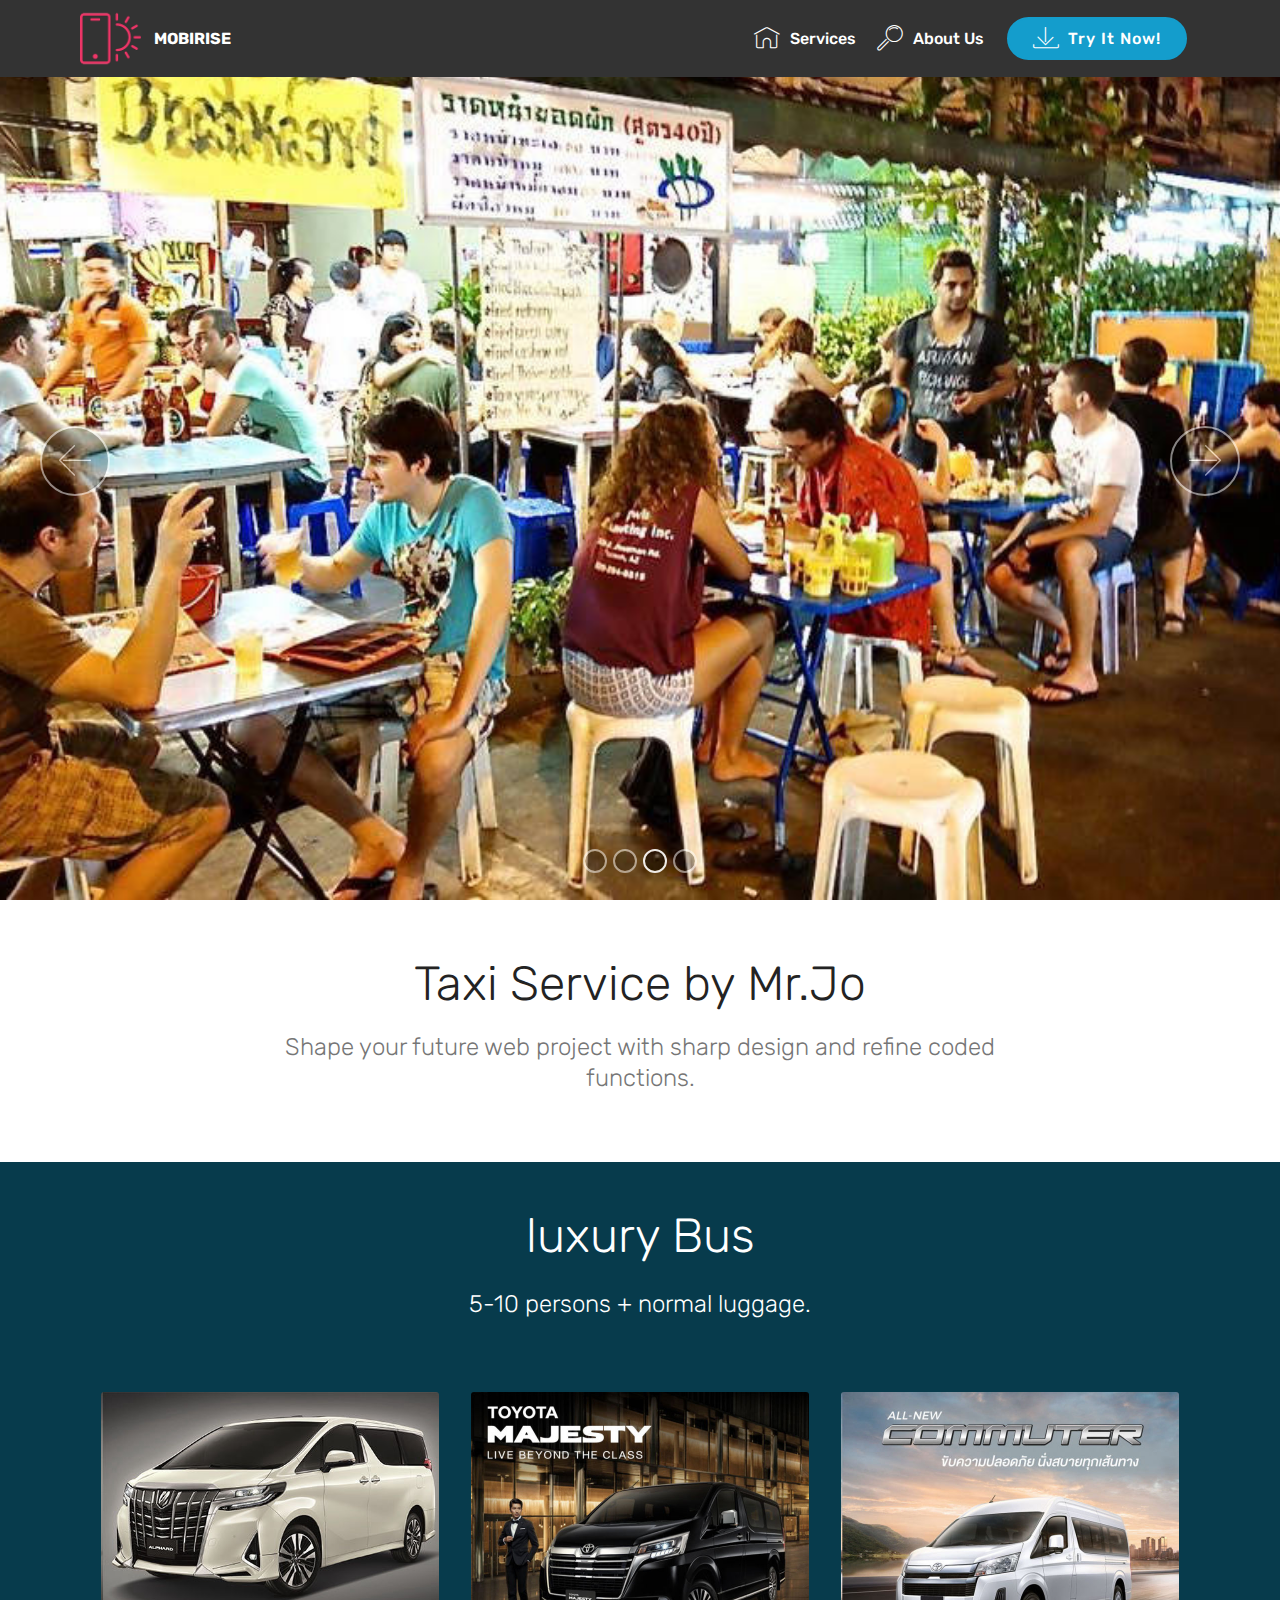
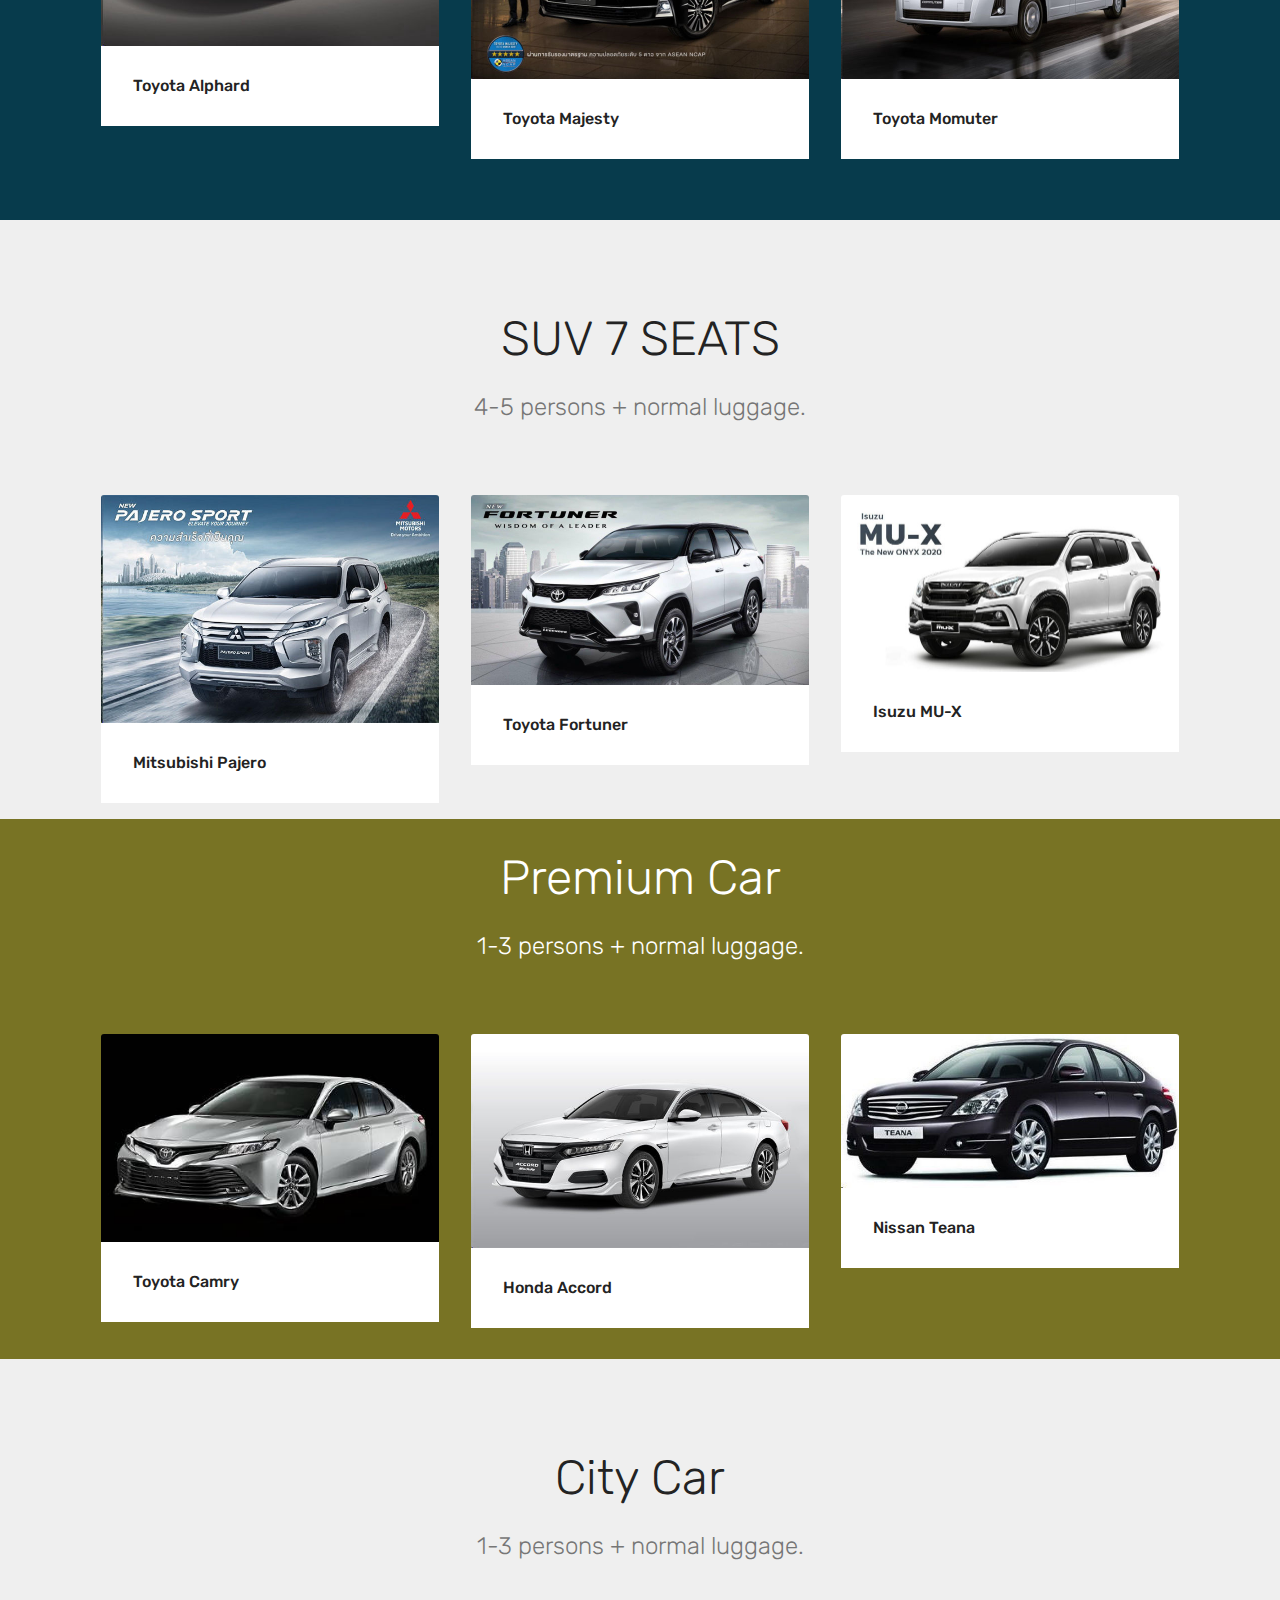
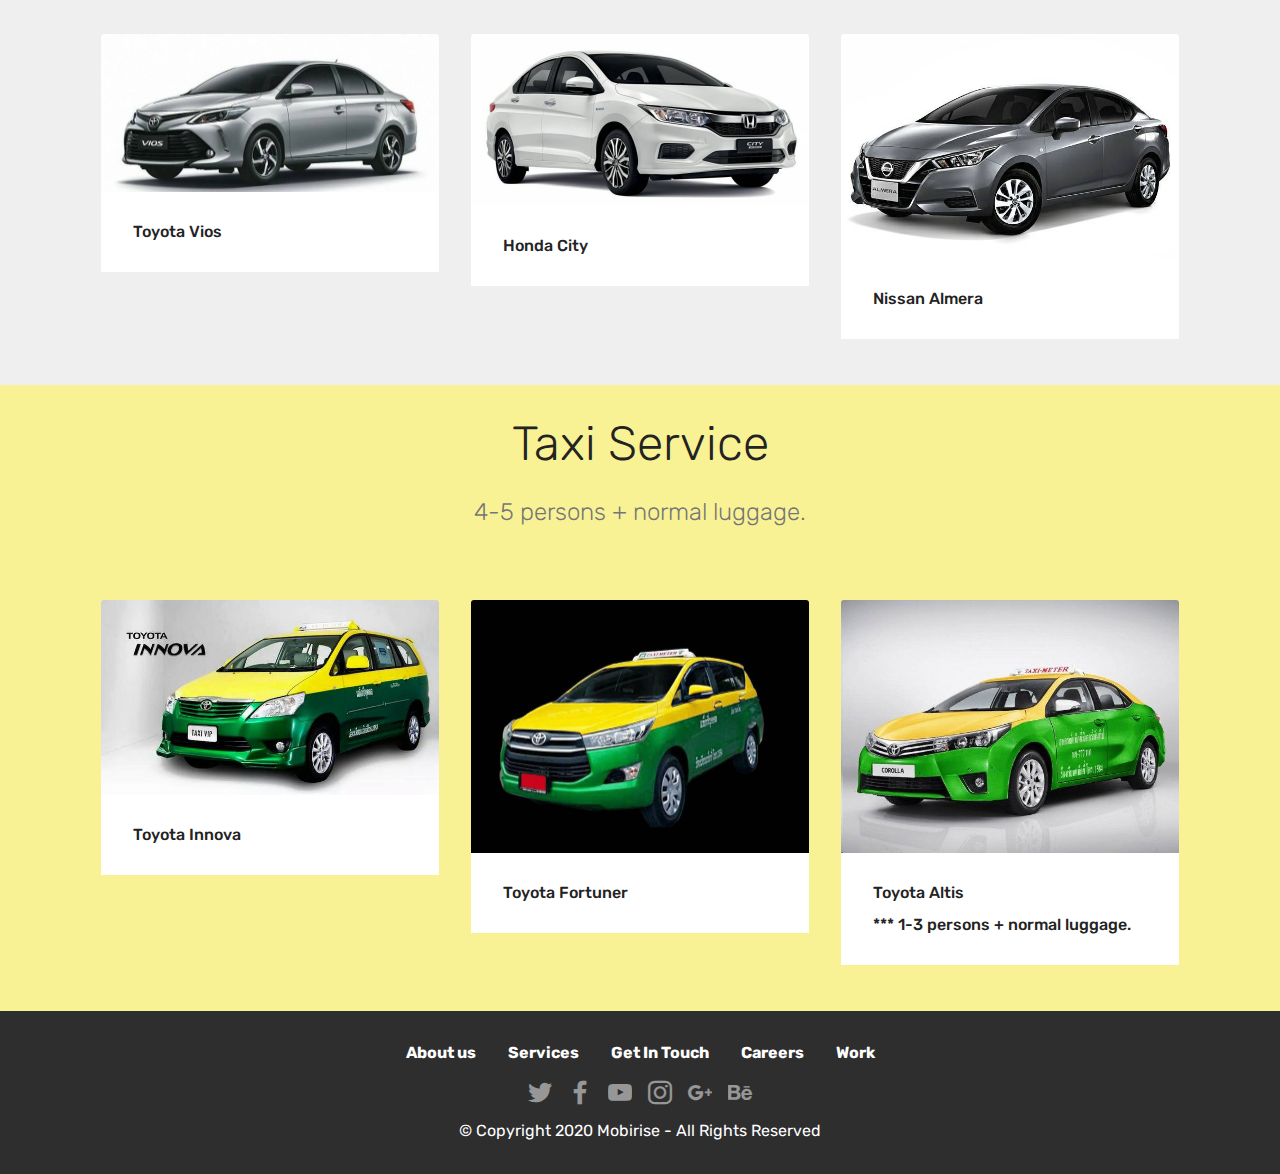
==== index.html @ 397ba882 "create github pages" ====
<!DOCTYPE html>
<html  >
<head>
  <!-- Site made with Mobirise Website Builder v4.12.4, https://mobirise.com -->
  <meta charset="UTF-8">
  <meta http-equiv="X-UA-Compatible" content="IE=edge">
  <meta name="generator" content="Mobirise v4.12.4, mobirise.com">
  <meta name="viewport" content="width=device-width, initial-scale=1, minimum-scale=1">
  <link rel="shortcut icon" href="assets/images/logo2.png" type="image/x-icon">
  <meta name="description" content="">
  
  
  <title>Home</title>
  <link rel="stylesheet" href="assets/web/assets/mobirise-icons/mobirise-icons.css">
  <link rel="stylesheet" href="assets/bootstrap/css/bootstrap.min.css">
  <link rel="stylesheet" href="assets/bootstrap/css/bootstrap-grid.min.css">
  <link rel="stylesheet" href="assets/bootstrap/css/bootstrap-reboot.min.css">
  <link rel="stylesheet" href="assets/socicon/css/styles.css">
  <link rel="stylesheet" href="assets/tether/tether.min.css">
  <link rel="stylesheet" href="assets/dropdown/css/style.css">
  <link rel="stylesheet" href="assets/theme/css/style.css">
  <link rel="preload" as="style" href="assets/mobirise/css/mbr-additional.css"><link rel="stylesheet" href="assets/mobirise/css/mbr-additional.css" type="text/css">
  
  
  
</head>
<body>
  <section class="menu cid-qTkzRZLJNu" once="menu" id="menu1-0">

    

    <nav class="navbar navbar-expand beta-menu navbar-dropdown align-items-center navbar-fixed-top navbar-toggleable-sm">
        <button class="navbar-toggler navbar-toggler-right" type="button" data-toggle="collapse" data-target="#navbarSupportedContent" aria-controls="navbarSupportedContent" aria-expanded="false" aria-label="Toggle navigation">
            <div class="hamburger">
                <span></span>
                <span></span>
                <span></span>
                <span></span>
            </div>
        </button>
        <div class="menu-logo">
            <div class="navbar-brand">
                <span class="navbar-logo">
                    <a href="https://mobirise.com">
                         <img src="assets/images/logo2.png" alt="Mobirise" style="height: 3.8rem;">
                    </a>
                </span>
                <span class="navbar-caption-wrap">
                    <a class="navbar-caption text-white display-4" href="https://mobirise.com">
                        MOBIRISE
                    </a>
                </span>
            </div>
        </div>
        <div class="collapse navbar-collapse" id="navbarSupportedContent">
            <ul class="navbar-nav nav-dropdown" data-app-modern-menu="true"><li class="nav-item">
                    <a class="nav-link link text-white display-4" href="https://mobirise.com">
                        <span class="mbri-home mbr-iconfont mbr-iconfont-btn"></span>
                        Services
                    </a>
                </li>
                <li class="nav-item">
                    <a class="nav-link link text-white display-4" href="https://mobirise.com">
                        <span class="mbri-search mbr-iconfont mbr-iconfont-btn"></span>
                        About Us
                    </a>
                </li></ul>
            <div class="navbar-buttons mbr-section-btn">
                <a class="btn btn-sm btn-primary display-4" href="https://mobirise.com">
                    <span class="mbri-save mbr-iconfont mbr-iconfont-btn "></span>
                    Try It Now!
                </a>
            </div>
        </div>
    </nav>
</section>

<section class="engine"><a href="https://mobirise.info/q">responsive site templates</a></section><section class="carousel slide cid-saDhaAOQpx" data-interval="false" id="slider1-m">

    

    <div class="full-screen"><div class="mbr-slider slide carousel" data-keyboard="false" data-ride="false" data-interval="false" data-pause="false"><ol class="carousel-indicators"><li data-app-prevent-settings="" data-target="#slider1-m" data-slide-to="0"></li><li data-app-prevent-settings="" data-target="#slider1-m" data-slide-to="1"></li><li data-app-prevent-settings="" data-target="#slider1-m" class=" active" data-slide-to="2"></li><li data-app-prevent-settings="" data-target="#slider1-m" data-slide-to="3"></li></ol><div class="carousel-inner" role="listbox"><div class="carousel-item slider-fullscreen-image" data-bg-video-slide="false" style="background-image: url(assets/images/clip-2-1600x1066.jpg);"><div class="container container-slide"><div class="image_wrapper"><img src="assets/images/clip-2-1600x1066.jpg" alt="" title=""><div class="carousel-caption justify-content-center"><div class="col-10 align-center"></div></div></div></div></div><div class="carousel-item slider-fullscreen-image" data-bg-video-slide="false" style="background-image: url(assets/images/clip-3-1000x625.jpg);"><div class="container container-slide"><div class="image_wrapper"><img src="assets/images/clip-3-1000x625.jpg" alt="" title=""><div class="carousel-caption justify-content-center"><div class="col-10 align-left"></div></div></div></div></div><div class="carousel-item slider-fullscreen-image active" data-bg-video-slide="false" style="background-image: url(assets/images/clip-4-800x534.jpg);"><div class="container container-slide"><div class="image_wrapper"><img src="assets/images/clip-4-800x534.jpg" alt="" title=""><div class="carousel-caption justify-content-center"><div class="col-10 align-right"></div></div></div></div></div><div class="carousel-item slider-fullscreen-image" data-bg-video-slide="false" style="background-image: url(assets/images/clip-5-1300x956.jpg);"><div class="container container-slide"><div class="image_wrapper"><img src="assets/images/clip-5-1300x956.jpg" alt="" title=""><div class="carousel-caption justify-content-center"><div class="col-10 align-right"></div></div></div></div></div></div><a data-app-prevent-settings="" class="carousel-control carousel-control-prev" role="button" data-slide="prev" href="#slider1-m"><span aria-hidden="true" class="mbri-left mbr-iconfont"></span><span class="sr-only">Previous</span></a><a data-app-prevent-settings="" class="carousel-control carousel-control-next" role="button" data-slide="next" href="#slider1-m"><span aria-hidden="true" class="mbri-right mbr-iconfont"></span><span class="sr-only">Next</span></a></div></div>

</section>

<section class="mbr-section content4 cid-saDhldftaR" id="content4-n">

    

    <div class="container">
        <div class="media-container-row">
            <div class="title col-12 col-md-8">
                <h2 class="align-center pb-3 mbr-fonts-style display-2">
                    Taxi Service by Mr.Jo</h2>
                <h3 class="mbr-section-subtitle align-center mbr-light mbr-fonts-style display-5">
                    Shape your future web project with sharp design and refine coded functions.
                </h3>
                
            </div>
        </div>
    </div>
</section>

<section class="features18 popup-btn-cards cid-saDazXb1lu" id="features18-g">

    

    
    <div class="container">
        <h2 class="mbr-section-title pb-3 align-center mbr-fonts-style display-2">
            luxury Bus</h2>
        <h3 class="mbr-section-subtitle display-5 align-center mbr-fonts-style mbr-light">5-10 persons + normal luggage.</h3>
        <div class="media-container-row pt-5 ">
            <div class="card p-3 col-12 col-md-6 col-lg-4">
                <div class="card-wrapper ">
                    <div class="card-img">
                        <div class="mbr-overlay"></div>
                        
                        <img src="assets/images/clip-4-500x375.jpg" alt="Mobirise" title="">
                    </div>
                    <div class="card-box">
                        <h4 class="card-title mbr-fonts-style display-7">
                            Toyota Alphard</h4>
                        
                    </div>
                </div>
            </div>
            <div class="card p-3 col-12 col-md-6 col-lg-4">
                <div class="card-wrapper">
                    <div class="card-img">
                        <div class="mbr-overlay"></div>
                        
                        <img src="assets/images/clip-5-676x574.jpg" alt="Mobirise" title="">
                    </div>
                    <div class="card-box">
                        <h4 class="card-title mbr-fonts-style display-7">
                            Toyota Majesty<br></h4>
                        
                    </div>
                </div>
            </div>

            <div class="card p-3 col-12 col-md-6 col-lg-4">
                <div class="card-wrapper">
                    <div class="card-img">
                        <div class="mbr-overlay"></div>
                        
                        <img src="assets/images/clip-2-676x574.jpg" alt="Mobirise" title="">
                    </div>
                    <div class="card-box">
                        <h4 class="card-title mbr-fonts-style display-7">
                            Toyota Momuter</h4>
                        
                    </div>
                </div>
            </div>

            
        </div>
    </div>
</section>

<section class="features18 popup-btn-cards cid-saD44urnvL" id="features18-d">

    

    
    <div class="container">
        <h2 class="mbr-section-title pb-3 align-center mbr-fonts-style display-2">
            SUV 7 SEATS</h2>
        <h3 class="mbr-section-subtitle display-5 align-center mbr-fonts-style mbr-light">4-5 persons + normal luggage.</h3>
        <div class="media-container-row pt-5 ">
            <div class="card p-3 col-12 col-md-6 col-lg-4">
                <div class="card-wrapper ">
                    <div class="card-img">
                        <div class="mbr-overlay"></div>
                        
                        <img src="assets/images/clip-5-600x405.jpg" alt="Mobirise" title="">
                    </div>
                    <div class="card-box">
                        <h4 class="card-title mbr-fonts-style display-7">Mitsubishi Pajero</h4>
                        
                    </div>
                </div>
            </div>
            <div class="card p-3 col-12 col-md-6 col-lg-4">
                <div class="card-wrapper">
                    <div class="card-img">
                        <div class="mbr-overlay"></div>
                        
                        <img src="assets/images/504280-676x380.jpg" alt="Mobirise" title="">
                    </div>
                    <div class="card-box">
                        <h4 class="card-title mbr-fonts-style display-7">Toyota Fortuner</h4>
                        
                    </div>
                </div>
            </div>

            <div class="card p-3 col-12 col-md-6 col-lg-4">
                <div class="card-wrapper">
                    <div class="card-img">
                        <div class="mbr-overlay"></div>
                        
                        <img src="assets/images/504276-676x355.jpg" alt="Mobirise" title="">
                    </div>
                    <div class="card-box">
                        <h4 class="card-title mbr-fonts-style display-7">
                            Isuzu MU-X</h4>
                        
                    </div>
                </div>
            </div>

            
        </div>
    </div>
</section>

<section class="features18 popup-btn-cards cid-saD5LAM6JQ" id="features18-e">

    

    
    <div class="container">
        <h2 class="mbr-section-title pb-3 align-center mbr-fonts-style display-2">
            Premium Car</h2>
        <h3 class="mbr-section-subtitle display-5 align-center mbr-fonts-style mbr-light">1-3 persons + normal luggage.</h3>
        <div class="media-container-row pt-5 ">
            <div class="card p-3 col-12 col-md-6 col-lg-4">
                <div class="card-wrapper ">
                    <div class="card-img">
                        <div class="mbr-overlay"></div>
                        
                        <img src="assets/images/504273-400x246.jpg" alt="Mobirise" title="">
                    </div>
                    <div class="card-box">
                        <h4 class="card-title mbr-fonts-style display-7">
                            Toyota Camry</h4>
                        
                    </div>
                </div>
            </div>
            <div class="card p-3 col-12 col-md-6 col-lg-4">
                <div class="card-wrapper">
                    <div class="card-img">
                        <div class="mbr-overlay"></div>
                        
                        <img src="assets/images/clip-600x380.jpg" alt="Mobirise" title="">
                    </div>
                    <div class="card-box">
                        <h4 class="card-title mbr-fonts-style display-7">
                            Honda Accord<br></h4>
                        
                    </div>
                </div>
            </div>

            <div class="card p-3 col-12 col-md-6 col-lg-4">
                <div class="card-wrapper">
                    <div class="card-img">
                        <div class="mbr-overlay"></div>
                        
                        <img src="assets/images/clip-2-492x224.jpg" alt="Mobirise" title="">
                    </div>
                    <div class="card-box">
                        <h4 class="card-title mbr-fonts-style display-7">Nissan Teana</h4>
                        
                    </div>
                </div>
            </div>

            
        </div>
    </div>
</section>

<section class="features18 popup-btn-cards cid-saDd4tNJdO" id="features18-h">

    

    
    <div class="container">
        <h2 class="mbr-section-title pb-3 align-center mbr-fonts-style display-2">City Car</h2>
        <h3 class="mbr-section-subtitle display-5 align-center mbr-fonts-style mbr-light">1-3 persons + normal luggage.</h3>
        <div class="media-container-row pt-5 ">
            <div class="card p-3 col-12 col-md-6 col-lg-4">
                <div class="card-wrapper ">
                    <div class="card-img">
                        <div class="mbr-overlay"></div>
                        
                        <img src="assets/images/504258-676x317.jpg" alt="Mobirise" title="">
                    </div>
                    <div class="card-box">
                        <h4 class="card-title mbr-fonts-style display-7">
                            Toyota Vios</h4>
                        
                    </div>
                </div>
            </div>
            <div class="card p-3 col-12 col-md-6 col-lg-4">
                <div class="card-wrapper">
                    <div class="card-img">
                        <div class="mbr-overlay"></div>
                        
                        <img src="assets/images/504263-676x344.jpg" alt="Mobirise" title="">
                    </div>
                    <div class="card-box">
                        <h4 class="card-title mbr-fonts-style display-7">
                            Honda City</h4>
                        
                    </div>
                </div>
            </div>

            <div class="card p-3 col-12 col-md-6 col-lg-4">
                <div class="card-wrapper">
                    <div class="card-img">
                        <div class="mbr-overlay"></div>
                        
                        <img src="assets/images/504262-640x427.jpg" alt="Mobirise" title="">
                    </div>
                    <div class="card-box">
                        <h4 class="card-title mbr-fonts-style display-7">
                            Nissan Almera</h4>
                        
                    </div>
                </div>
            </div>

            
        </div>
    </div>
</section>

<section class="features18 popup-btn-cards cid-saD90m1zbj" id="features18-f">

    

    
    <div class="container">
        <h2 class="mbr-section-title pb-3 align-center mbr-fonts-style display-2">
            Taxi Service</h2>
        <h3 class="mbr-section-subtitle display-5 align-center mbr-fonts-style mbr-light">4-5 persons + normal luggage.</h3>
        <div class="media-container-row pt-5 ">
            <div class="card p-3 col-12 col-md-6 col-lg-4">
                <div class="card-wrapper ">
                    <div class="card-img">
                        <div class="mbr-overlay"></div>
                        
                        <img src="assets/images/504267-640x369.jpg" alt="Mobirise" title="">
                    </div>
                    <div class="card-box">
                        <h4 class="card-title mbr-fonts-style display-7">
                            Toyota Innova</h4>
                        
                    </div>
                </div>
            </div>
            <div class="card p-3 col-12 col-md-6 col-lg-4">
                <div class="card-wrapper">
                    <div class="card-img">
                        <div class="mbr-overlay"></div>
                        
                        <img src="assets/images/504268-676x507.jpg" alt="Mobirise" title="">
                    </div>
                    <div class="card-box">
                        <h4 class="card-title mbr-fonts-style display-7">
                            Toyota Fortuner</h4>
                        
                    </div>
                </div>
            </div>

            <div class="card p-3 col-12 col-md-6 col-lg-4">
                <div class="card-wrapper">
                    <div class="card-img">
                        <div class="mbr-overlay"></div>
                        
                        <img src="assets/images/clip-600x450.jpg" alt="Mobirise" title="">
                    </div>
                    <div class="card-box">
                        <h4 class="card-title mbr-fonts-style display-7">
                            Toyota Altis <br><br>*** 1-3 persons + normal luggage.</h4>
                        
                    </div>
                </div>
            </div>

            
        </div>
    </div>
</section>

<section once="footers" class="cid-saDfvGKWAn" id="footer7-i">

    

    

    <div class="container">
        <div class="media-container-row align-center mbr-white">
            <div class="row row-links">
                <ul class="foot-menu">
                    
                    
                    
                    
                    
                <li class="foot-menu-item mbr-fonts-style display-7">
                        <a class="text-white mbr-bold" href="#" target="_blank">About us</a>
                    </li><li class="foot-menu-item mbr-fonts-style display-7">
                        <a class="text-white mbr-bold" href="#" target="_blank">Services</a>
                    </li><li class="foot-menu-item mbr-fonts-style display-7">
                        <a class="text-white mbr-bold" href="#" target="_blank">Get In Touch</a>
                    </li><li class="foot-menu-item mbr-fonts-style display-7">
                        <a class="text-white mbr-bold" href="#" target="_blank">Careers</a>
                    </li><li class="foot-menu-item mbr-fonts-style display-7">
                        <a class="text-white mbr-bold" href="#" target="_blank">Work</a>
                    </li></ul>
            </div>
            <div class="row social-row">
                <div class="social-list align-right pb-2">
                    
                    
                    
                    
                    
                    
                <div class="soc-item">
                        <a href="https://twitter.com/mobirise" target="_blank">
                            <span class="socicon-twitter socicon mbr-iconfont mbr-iconfont-social"></span>
                        </a>
                    </div><div class="soc-item">
                        <a href="https://www.facebook.com/pages/Mobirise/1616226671953247" target="_blank">
                            <span class="socicon-facebook socicon mbr-iconfont mbr-iconfont-social"></span>
                        </a>
                    </div><div class="soc-item">
                        <a href="https://www.youtube.com/c/mobirise" target="_blank">
                            <span class="socicon-youtube socicon mbr-iconfont mbr-iconfont-social"></span>
                        </a>
                    </div><div class="soc-item">
                        <a href="https://instagram.com/mobirise" target="_blank">
                            <span class="socicon-instagram socicon mbr-iconfont mbr-iconfont-social"></span>
                        </a>
                    </div><div class="soc-item">
                        <a href="https://plus.google.com/u/0/+Mobirise" target="_blank">
                            <span class="socicon-googleplus socicon mbr-iconfont mbr-iconfont-social"></span>
                        </a>
                    </div><div class="soc-item">
                        <a href="https://www.behance.net/Mobirise" target="_blank">
                            <span class="socicon-behance socicon mbr-iconfont mbr-iconfont-social"></span>
                        </a>
                    </div></div>
            </div>
            <div class="row row-copirayt">
                <p class="mbr-text mb-0 mbr-fonts-style mbr-white align-center display-7">
                    © Copyright 2020 Mobirise - All Rights Reserved
                </p>
            </div>
        </div>
    </div>
</section>


  <script src="assets/web/assets/jquery/jquery.min.js"></script>
  <script src="assets/popper/popper.min.js"></script>
  <script src="assets/bootstrap/js/bootstrap.min.js"></script>
  <script src="assets/smoothscroll/smooth-scroll.js"></script>
  <script src="assets/ytplayer/jquery.mb.ytplayer.min.js"></script>
  <script src="assets/tether/tether.min.js"></script>
  <script src="assets/touchswipe/jquery.touch-swipe.min.js"></script>
  <script src="assets/bootstrapcarouselswipe/bootstrap-carousel-swipe.js"></script>
  <script src="assets/mbr-popup-btns/mbr-popup-btns.js"></script>
  <script src="assets/dropdown/js/nav-dropdown.js"></script>
  <script src="assets/dropdown/js/navbar-dropdown.js"></script>
  <script src="assets/vimeoplayer/jquery.mb.vimeo_player.js"></script>
  <script src="assets/theme/js/script.js"></script>
  <script src="assets/slidervideo/script.js"></script>
  
  
</body>
</html>
---- assets/web/assets/mobirise-icons/mobirise-icons.css ----
@font-face {
  font-family: 'MobiriseIcons';
  src:  url('mobirise-icons.eot?spat4u');
  src:  url('mobirise-icons.eot?spat4u#iefix') format('embedded-opentype'),
    url('mobirise-icons.ttf?spat4u') format('truetype'),
    url('mobirise-icons.woff?spat4u') format('woff'),
    url('mobirise-icons.svg?spat4u#MobiriseIcons') format('svg');
  font-weight: normal;
  font-style: normal;
  font-display: swap;
}

[class^="mbri-"], [class*=" mbri-"] {
  /* use !important to prevent issues with browser extensions that change fonts */
  font-family: MobiriseIcons !important;
  speak: none;
  font-style: normal;
  font-weight: normal;
  font-variant: normal;
  text-transform: none;
  line-height: 1;

  /* Better Font Rendering =========== */
  -webkit-font-smoothing: antialiased;
  -moz-osx-font-smoothing: grayscale;
}

.mbri-add-submenu:before {
  content: "\e900";
}
.mbri-alert:before {
  content: "\e901";
}
.mbri-align-center:before {
  content: "\e902";
}
.mbri-align-justify:before {
  content: "\e903";
}
.mbri-align-left:before {
  content: "\e904";
}
.mbri-align-right:before {
  content: "\e905";
}
.mbri-android:before {
  content: "\e906";
}
.mbri-apple:before {
  content: "\e907";
}
.mbri-arrow-down:before {
  content: "\e908";
}
.mbri-arrow-next:before {
  content: "\e909";
}
.mbri-arrow-prev:before {
  content: "\e90a";
}
.mbri-arrow-up:before {
  content: "\e90b";
}
.mbri-bold:before {
  content: "\e90c";
}
.mbri-bookmark:before {
  content: "\e90d";
}
.mbri-bootstrap:before {
  content: "\e90e";
}
.mbri-briefcase:before {
  content: "\e90f";
}
.mbri-browse:before {
  content: "\e910";
}
.mbri-bulleted-list:before {
  content: "\e911";
}
.mbri-calendar:before {
  content: "\e912";
}
.mbri-camera:before {
  content: "\e913";
}
.mbri-cart-add:before {
  content: "\e914";
}
.mbri-cart-full:before {
  content: "\e915";
}
.mbri-cash:before {
  content: "\e916";
}
.mbri-change-style:before {
  content: "\e917";
}
.mbri-chat:before {
  content: "\e918";
}
.mbri-clock:before {
  content: "\e919";
}
.mbri-close:before {
  content: "\e91a";
}
.mbri-cloud:before {
  content: "\e91b";
}
.mbri-code:before {
  content: "\e91c";
}
.mbri-contact-form:before {
  content: "\e91d";
}
.mbri-credit-card:before {
  content: "\e91e";
}
.mbri-cursor-click:before {
  content: "\e91f";
}
.mbri-cust-feedback:before {
  content: "\e920";
}
.mbri-database:before {
  content: "\e921";
}
.mbri-delivery:before {
  content: "\e922";
}
.mbri-desktop:before {
  content: "\e923";
}
.mbri-devices:before {
  content: "\e924";
}
.mbri-down:before {
  content: "\e925";
}
.mbri-download:before {
  content: "\e989";
}
.mbri-drag-n-drop:before {
  content: "\e927";
}
.mbri-drag-n-drop2:before {
  content: "\e928";
}
.mbri-edit:before {
  content: "\e929";
}
.mbri-edit2:before {
  content: "\e92a";
}
.mbri-error:before {
  content: "\e92b";
}
.mbri-extension:before {
  content: "\e92c";
}
.mbri-features:before {
  content: "\e92d";
}
.mbri-file:before {
  content: "\e92e";
}
.mbri-flag:before {
  content: "\e92f";
}
.mbri-folder:before {
  content: "\e930";
}
.mbri-gift:before {
  content: "\e931";
}
.mbri-github:before {
  content: "\e932";
}
.mbri-globe:before {
  content: "\e933";
}
.mbri-globe-2:before {
  content: "\e934";
}
.mbri-growing-chart:before {
  content: "\e935";
}
.mbri-hearth:before {
  content: "\e936";
}
.mbri-help:before {
  content: "\e937";
}
.mbri-home:before {
  content: "\e938";
}
.mbri-hot-cup:before {
  content: "\e939";
}
.mbri-idea:before {
  content: "\e93a";
}
.mbri-image-gallery:before {
  content: "\e93b";
}
.mbri-image-slider:before {
  content: "\e93c";
}
.mbri-info:before {
  content: "\e93d";
}
.mbri-italic:before {
  content: "\e93e";
}
.mbri-key:before {
  content: "\e93f";
}
.mbri-laptop:before {
  content: "\e940";
}
.mbri-layers:before {
  content: "\e941";
}
.mbri-left-right:before {
  content: "\e942";
}
.mbri-left:before {
  content: "\e943";
}
.mbri-letter:before {
  content: "\e944";
}
.mbri-like:before {
  content: "\e945";
}
.mbri-link:before {
  content: "\e946";
}
.mbri-lock:before {
  content: "\e947";
}
.mbri-login:before {
  content: "\e948";
}
.mbri-logout:before {
  content: "\e949";
}
.mbri-magic-stick:before {
  content: "\e94a";
}
.mbri-map-pin:before {
  content: "\e94b";
}
.mbri-menu:before {
  content: "\e94c";
}
.mbri-mobile:before {
  content: "\e94d";
}
.mbri-mobile2:before {
  content: "\e94e";
}
.mbri-mobirise:before {
  content: "\e94f";
}
.mbri-more-horizontal:before {
  content: "\e950";
}
.mbri-more-vertical:before {
  content: "\e951";
}
.mbri-music:before {
  content: "\e952";
}
.mbri-new-file:before {
  content: "\e953";
}
.mbri-numbered-list:before {
  content: "\e954";
}
.mbri-opened-folder:before {
  content: "\e955";
}
.mbri-pages:before {
  content: "\e956";
}
.mbri-paper-plane:before {
  content: "\e957";
}
.mbri-paperclip:before {
  content: "\e958";
}
.mbri-photo:before {
  content: "\e959";
}
.mbri-photos:before {
  content: "\e95a";
}
.mbri-pin:before {
  content: "\e95b";
}
.mbri-play:before {
  content: "\e95c";
}
.mbri-plus:before {
  content: "\e95d";
}
.mbri-preview:before {
  content: "\e95e";
}
.mbri-print:before {
  content: "\e95f";
}
.mbri-protect:before {
  content: "\e960";
}
.mbri-question:before {
  content: "\e961";
}
.mbri-quote-left:before {
  content: "\e962";
}
.mbri-quote-right:before {
  content: "\e963";
}
.mbri-refresh:before {
  content: "\e964";
}
.mbri-responsive:before {
  content: "\e965";
}
.mbri-right:before {
  content: "\e966";
}
.mbri-rocket:before {
  content: "\e967";
}
.mbri-sad-face:before {
  content: "\e968";
}
.mbri-sale:before {
  content: "\e969";
}
.mbri-save:before {
  content: "\e96a";
}
.mbri-search:before {
  content: "\e96b";
}
.mbri-setting:before {
  content: "\e96c";
}
.mbri-setting2:before {
  content: "\e96d";
}
.mbri-setting3:before {
  content: "\e96e";
}
.mbri-share:before {
  content: "\e96f";
}
.mbri-shopping-bag:before {
  content: "\e970";
}
.mbri-shopping-basket:before {
  content: "\e971";
}
.mbri-shopping-cart:before {
  content: "\e972";
}
.mbri-sites:before {
  content: "\e973";
}
.mbri-smile-face:before {
  content: "\e974";
}
.mbri-speed:before {
  content: "\e975";
}
.mbri-star:before {
  content: "\e976";
}
.mbri-success:before {
  content: "\e977";
}
.mbri-sun:before {
  content: "\e978";
}
.mbri-sun2:before {
  content: "\e979";
}
.mbri-tablet:before {
  content: "\e97a";
}
.mbri-tablet-vertical:before {
  content: "\e97b";
}
.mbri-target:before {
  content: "\e97c";
}
.mbri-timer:before {
  content: "\e97d";
}
.mbri-to-ftp:before {
  content: "\e97e";
}
.mbri-to-local-drive:before {
  content: "\e97f";
}
.mbri-touch-swipe:before {
  content: "\e980";
}
.mbri-touch:before {
  content: "\e981";
}
.mbri-trash:before {
  content: "\e982";
}
.mbri-underline:before {
  content: "\e983";
}
.mbri-unlink:before {
  content: "\e984";
}
.mbri-unlock:before {
  content: "\e985";
}
.mbri-up-down:before {
  content: "\e986";
}
.mbri-up:before {
  content: "\e987";
}
.mbri-update:before {
  content: "\e988";
}
.mbri-upload:before {
 content: "\e926"; 
}
.mbri-user:before {
  content: "\e98a";
}
.mbri-user2:before {
  content: "\e98b";
}
.mbri-users:before {
  content: "\e98c";
}
.mbri-video:before {
  content: "\e98d";
}
.mbri-video-play:before {
  content: "\e98e";
}
.mbri-watch:before {
  content: "\e98f";
}
.mbri-website-theme:before {
  content: "\e990";
}
.mbri-wifi:before {
  content: "\e991";
}
.mbri-windows:before {
  content: "\e992";
}
.mbri-zoom-out:before {
  content: "\e993";
}
.mbri-redo:before {
  content: "\e994";
}
.mbri-undo:before {
  content: "\e995";
}
---- assets/socicon/css/styles.css ----
@charset "UTF-8";

@font-face {
  font-family: 'Socicon';
  src:  url('../fonts/socicon.eot');
  src:  url('../fonts/socicon.eot?#iefix') format('embedded-opentype'),
    url('../fonts/socicon.woff2') format('woff2'),
    url('../fonts/socicon.ttf') format('truetype'),
    url('../fonts/socicon.woff') format('woff'),
    url('../fonts/socicon.svg#socicon') format('svg');
  font-weight: normal;
  font-style: normal;
}

[data-icon]:before {
  font-family: "socicon" !important;
  content: attr(data-icon);
  font-style: normal !important;
  font-weight: normal !important;
  font-variant: normal !important;
  text-transform: none !important;
  speak: none;
  line-height: 1;
  -webkit-font-smoothing: antialiased;
  -moz-osx-font-smoothing: grayscale;
}

[class^="socicon-"], [class*=" socicon-"] {
  /* use !important to prevent issues with browser extensions that change fonts */
  font-family: 'Socicon' !important;
  speak: none;
  font-style: normal;
  font-weight: normal;
  font-variant: normal;
  text-transform: none;
  line-height: 1;

  /* Better Font Rendering =========== */
  -webkit-font-smoothing: antialiased;
  -moz-osx-font-smoothing: grayscale;
}

.socicon-eitaa:before {
  content: "\e97c";
}
.socicon-soroush:before {
  content: "\e97d";
}
.socicon-bale:before {
  content: "\e97e";
}
.socicon-zazzle:before {
  content: "\e97b";
}
.socicon-society6:before {
  content: "\e97a";
}
.socicon-redbubble:before {
  content: "\e979";
}
.socicon-avvo:before {
  content: "\e978";
}
.socicon-stitcher:before {
  content: "\e977";
}
.socicon-googlehangouts:before {
  content: "\e974";
}
.socicon-dlive:before {
  content: "\e975";
}
.socicon-vsco:before {
  content: "\e976";
}
.socicon-flipboard:before {
  content: "\e973";
}
.socicon-ubuntu:before {
  content: "\e958";
}
.socicon-artstation:before {
  content: "\e959";
}
.socicon-invision:before {
  content: "\e95a";
}
.socicon-torial:before {
  content: "\e95b";
}
.socicon-collectorz:before {
  content: "\e95c";
}
.socicon-seenthis:before {
  content: "\e95d";
}
.socicon-googleplaymusic:before {
  content: "\e95e";
}
.socicon-debian:before {
  content: "\e95f";
}
.socicon-filmfreeway:before {
  content: "\e960";
}
.socicon-gnome:before {
  content: "\e961";
}
.socicon-itchio:before {
  content: "\e962";
}
.socicon-jamendo:before {
  content: "\e963";
}
.socicon-mix:before {
  content: "\e964";
}
.socicon-sharepoint:before {
  content: "\e965";
}
.socicon-tinder:before {
  content: "\e966";
}
.socicon-windguru:before {
  content: "\e967";
}
.socicon-cdbaby:before {
  content: "\e968";
}
.socicon-elementaryos:before {
  content: "\e969";
}
.socicon-stage32:before {
  content: "\e96a";
}
.socicon-tiktok:before {
  content: "\e96b";
}
.socicon-gitter:before {
  content: "\e96c";
}
.socicon-letterboxd:before {
  content: "\e96d";
}
.socicon-threema:before {
  content: "\e96e";
}
.socicon-splice:before {
  content: "\e96f";
}
.socicon-metapop:before {
  content: "\e970";
}
.socicon-naver:before {
  content: "\e971";
}
.socicon-remote:before {
  content: "\e972";
}
.socicon-internet:before {
  content: "\e957";
}
.socicon-moddb:before {
  content: "\e94b";
}
.socicon-indiedb:before {
  content: "\e94c";
}
.socicon-traxsource:before {
  content: "\e94d";
}
.socicon-gamefor:before {
  content: "\e94e";
}
.socicon-pixiv:before {
  content: "\e94f";
}
.socicon-myanimelist:before {
  content: "\e950";
}
.socicon-blackberry:before {
  content: "\e951";
}
.socicon-wickr:before {
  content: "\e952";
}
.socicon-spip:before {
  content: "\e953";
}
.socicon-napster:before {
  content: "\e954";
}
.socicon-beatport:before {
  content: "\e955";
}
.socicon-hackerone:before {
  content: "\e956";
}
.socicon-hackernews:before {
  content: "\e946";
}
.socicon-smashwords:before {
  content: "\e947";
}
.socicon-kobo:before {
  content: "\e948";
}
.socicon-bookbub:before {
  content: "\e949";
}
.socicon-mailru:before {
  content: "\e94a";
}
.socicon-gitlab:before {
  content: "\e945";
}
.socicon-instructables:before {
  content: "\e944";
}
.socicon-portfolio:before {
  content: "\e943";
}
.socicon-codered:before {
  content: "\e940";
}
.socicon-origin:before {
  content: "\e941";
}
.socicon-nextdoor:before {
  content: "\e942";
}
.socicon-udemy:before {
  content: "\e93f";
}
.socicon-livemaster:before {
  content: "\e93e";
}
.socicon-crunchbase:before {
  content: "\e93b";
}
.socicon-homefy:before {
  content: "\e93c";
}
.socicon-calendly:before {
  content: "\e93d";
}
.socicon-realtor:before {
  content: "\e90f";
}
.socicon-tidal:before {
  content: "\e910";
}
.socicon-qobuz:before {
  content: "\e911";
}
.socicon-natgeo:before {
  content: "\e912";
}
.socicon-mastodon:before {
  content: "\e913";
}
.socicon-unsplash:before {
  content: "\e914";
}
.socicon-homeadvisor:before {
  content: "\e915";
}
.socicon-angieslist:before {
  content: "\e916";
}
.socicon-codepen:before {
  content: "\e917";
}
.socicon-slack:before {
  content: "\e918";
}
.socicon-openaigym:before {
  content: "\e919";
}
.socicon-logmein:before {
  content: "\e91a";
}
.socicon-fiverr:before {
  content: "\e91b";
}
.socicon-gotomeeting:before {
  content: "\e91c";
}
.socicon-aliexpress:before {
  content: "\e91d";
}
.socicon-guru:before {
  content: "\e91e";
}
.socicon-appstore:before {
  content: "\e91f";
}
.socicon-homes:before {
  content: "\e920";
}
.socicon-zoom:before {
  content: "\e921";
}
.socicon-alibaba:before {
  content: "\e922";
}
.socicon-craigslist:before {
  content: "\e923";
}
.socicon-wix:before {
  content: "\e924";
}
.socicon-redfin:before {
  content: "\e925";
}
.socicon-googlecalendar:before {
  content: "\e926";
}
.socicon-shopify:before {
  content: "\e927";
}
.socicon-freelancer:before {
  content: "\e928";
}
.socicon-seedrs:before {
  content: "\e929";
}
.socicon-bing:before {
  content: "\e92a";
}
.socicon-doodle:before {
  content: "\e92b";
}
.socicon-bonanza:before {
  content: "\e92c";
}
.socicon-squarespace:before {
  content: "\e92d";
}
.socicon-toptal:before {
  content: "\e92e";
}
.socicon-gust:before {
  content: "\e92f";
}
.socicon-ask:before {
  content: "\e930";
}
.socicon-trulia:before {
  content: "\e931";
}
.socicon-loomly:before {
  content: "\e932";
}
.socicon-ghost:before {
  content: "\e933";
}
.socicon-upwork:before {
  content: "\e934";
}
.socicon-fundable:before {
  content: "\e935";
}
.socicon-booking:before {
  content: "\e936";
}
.socicon-googlemaps:before {
  content: "\e937";
}
.socicon-zillow:before {
  content: "\e938";
}
.socicon-niconico:before {
  content: "\e939";
}
.socicon-toneden:before {
  content: "\e93a";
}
.socicon-augment:before {
  content: "\e908";
}
.socicon-bitbucket:before {
  content: "\e909";
}
.socicon-fyuse:before {
  content: "\e90a";
}
.socicon-yt-gaming:before {
  content: "\e90b";
}
.socicon-sketchfab:before {
  content: "\e90c";
}
.socicon-mobcrush:before {
  content: "\e90d";
}
.socicon-microsoft:before {
  content: "\e90e";
}
.socicon-pandora:before {
  content: "\e907";
}
.socicon-messenger:before {
  content: "\e906";
}
.socicon-gamewisp:before {
  content: "\e905";
}
.socicon-bloglovin:before {
  content: "\e904";
}
.socicon-tunein:before {
  content: "\e903";
}
.socicon-gamejolt:before {
  content: "\e901";
}
.socicon-trello:before {
  content: "\e902";
}
.socicon-spreadshirt:before {
  content: "\e900";
}
.socicon-500px:before {
  content: "\e000";
}
.socicon-8tracks:before {
  content: "\e001";
}
.socicon-airbnb:before {
  content: "\e002";
}
.socicon-alliance:before {
  content: "\e003";
}
.socicon-amazon:before {
  content: "\e004";
}
.socicon-amplement:before {
  content: "\e005";
}
.socicon-android:before {
  content: "\e006";
}
.socicon-angellist:before {
  content: "\e007";
}
.socicon-apple:before {
  content: "\e008";
}
.socicon-appnet:before {
  content: "\e009";
}
.socicon-baidu:before {
  content: "\e00a";
}
.socicon-bandcamp:before {
  content: "\e00b";
}
.socicon-battlenet:before {
  content: "\e00c";
}
.socicon-mixer:before {
  content: "\e00d";
}
.socicon-bebee:before {
  content: "\e00e";
}
.socicon-bebo:before {
  content: "\e00f";
}
.socicon-behance:before {
  content: "\e010";
}
.socicon-blizzard:before {
  content: "\e011";
}
.socicon-blogger:before {
  content: "\e012";
}
.socicon-buffer:before {
  content: "\e013";
}
.socicon-chrome:before {
  content: "\e014";
}
.socicon-coderwall:before {
  content: "\e015";
}
.socicon-curse:before {
  content: "\e016";
}
.socicon-dailymotion:before {
  content: "\e017";
}
.socicon-deezer:before {
  content: "\e018";
}
.socicon-delicious:before {
  content: "\e019";
}
.socicon-deviantart:before {
  content: "\e01a";
}
.socicon-diablo:before {
  content: "\e01b";
}
.socicon-digg:before {
  content: "\e01c";
}
.socicon-discord:before {
  content: "\e01d";
}
.socicon-disqus:before {
  content: "\e01e";
}
.socicon-douban:before {
  content: "\e01f";
}
.socicon-draugiem:before {
  content: "\e020";
}
.socicon-dribbble:before {
  content: "\e021";
}
.socicon-drupal:before {
  content: "\e022";
}
.socicon-ebay:before {
  content: "\e023";
}
.socicon-ello:before {
  content: "\e024";
}
.socicon-endomodo:before {
  content: "\e025";
}
.socicon-envato:before {
  content: "\e026";
}
.socicon-etsy:before {
  content: "\e027";
}
.socicon-facebook:before {
  content: "\e028";
}
.socicon-feedburner:before {
  content: "\e029";
}
.socicon-filmweb:before {
  content: "\e02a";
}
.socicon-firefox:before {
  content: "\e02b";
}
.socicon-flattr:before {
  content: "\e02c";
}
.socicon-flickr:before {
  content: "\e02d";
}
.socicon-formulr:before {
  content: "\e02e";
}
.socicon-forrst:before {
  content: "\e02f";
}
.socicon-foursquare:before {
  content: "\e030";
}
.socicon-friendfeed:before {
  content: "\e031";
}
.socicon-github:before {
  content: "\e032";
}
.socicon-goodreads:before {
  content: "\e033";
}
.socicon-google:before {
  content: "\e034";
}
.socicon-googlescholar:before {
  content: "\e035";
}
.socicon-googlegroups:before {
  content: "\e036";
}
.socicon-googlephotos:before {
  content: "\e037";
}
.socicon-googleplus:before {
  content: "\e038";
}
.socicon-grooveshark:before {
  content: "\e039";
}
.socicon-hackerrank:before {
  content: "\e03a";
}
.socicon-hearthstone:before {
  content: "\e03b";
}
.socicon-hellocoton:before {
  content: "\e03c";
}
.socicon-heroes:before {
  content: "\e03d";
}
.socicon-smashcast:before {
  content: "\e03e";
}
.socicon-horde:before {
  content: "\e03f";
}
.socicon-houzz:before {
  content: "\e040";
}
.socicon-icq:before {
  content: "\e041";
}
.socicon-identica:before {
  content: "\e042";
}
.socicon-imdb:before {
  content: "\e043";
}
.socicon-instagram:before {
  content: "\e044";
}
.socicon-issuu:before {
  content: "\e045";
}
.socicon-istock:before {
  content: "\e046";
}
.socicon-itunes:before {
  content: "\e047";
}
.socicon-keybase:before {
  content: "\e048";
}
.socicon-lanyrd:before {
  content: "\e049";
}
.socicon-lastfm:before {
  content: "\e04a";
}
.socicon-line:before {
  content: "\e04b";
}
.socicon-linkedin:before {
  content: "\e04c";
}
.socicon-livejournal:before {
  content: "\e04d";
}
.socicon-lyft:before {
  content: "\e04e";
}
.socicon-macos:before {
  content: "\e04f";
}
.socicon-mail:before {
  content: "\e050";
}
.socicon-medium:before {
  content: "\e051";
}
.socicon-meetup:before {
  content: "\e052";
}
.socicon-mixcloud:before {
  content: "\e053";
}
.socicon-modelmayhem:before {
  content: "\e054";
}
.socicon-mumble:before {
  content: "\e055";
}
.socicon-myspace:before {
  content: "\e056";
}
.socicon-newsvine:before {
  content: "\e057";
}
.socicon-nintendo:before {
  content: "\e058";
}
.socicon-npm:before {
  content: "\e059";
}
.socicon-odnoklassniki:before {
  content: "\e05a";
}
.socicon-openid:before {
  content: "\e05b";
}
.socicon-opera:before {
  content: "\e05c";
}
.socicon-outlook:before {
  content: "\e05d";
}
.socicon-overwatch:before {
  content: "\e05e";
}
.socicon-patreon:before {
  content: "\e05f";
}
.socicon-paypal:before {
  content: "\e060";
}
.socicon-periscope:before {
  content: "\e061";
}
.socicon-persona:before {
  content: "\e062";
}
.socicon-pinterest:before {
  content: "\e063";
}
.socicon-play:before {
  content: "\e064";
}
.socicon-player:before {
  content: "\e065";
}
.socicon-playstation:before {
  content: "\e066";
}
.socicon-pocket:before {
  content: "\e067";
}
.socicon-qq:before {
  content: "\e068";
}
.socicon-quora:before {
  content: "\e069";
}
.socicon-raidcall:before {
  content: "\e06a";
}
.socicon-ravelry:before {
  content: "\e06b";
}
.socicon-reddit:before {
  content: "\e06c";
}
.socicon-renren:before {
  content: "\e06d";
}
.socicon-researchgate:before {
  content: "\e06e";
}
.socicon-residentadvisor:before {
  content: "\e06f";
}
.socicon-reverbnation:before {
  content: "\e070";
}
.socicon-rss:before {
  content: "\e071";
}
.socicon-sharethis:before {
  content: "\e072";
}
.socicon-skype:before {
  content: "\e073";
}
.socicon-slideshare:before {
  content: "\e074";
}
.socicon-smugmug:before {
  content: "\e075";
}
.socicon-snapchat:before {
  content: "\e076";
}
.socicon-songkick:before {
  content: "\e077";
}
.socicon-soundcloud:before {
  content: "\e078";
}
.socicon-spotify:before {
  content: "\e079";
}
.socicon-stackexchange:before {
  content: "\e07a";
}
.socicon-stackoverflow:before {
  content: "\e07b";
}
.socicon-starcraft:before {
  content: "\e07c";
}
.socicon-stayfriends:before {
  content: "\e07d";
}
.socicon-steam:before {
  content: "\e07e";
}
.socicon-storehouse:before {
  content: "\e07f";
}
.socicon-strava:before {
  content: "\e080";
}
.socicon-streamjar:before {
  content: "\e081";
}
.socicon-stumbleupon:before {
  content: "\e082";
}
.socicon-swarm:before {
  content: "\e083";
}
.socicon-teamspeak:before {
  content: "\e084";
}
.socicon-teamviewer:before {
  content: "\e085";
}
.socicon-technorati:before {
  content: "\e086";
}
.socicon-telegram:before {
  content: "\e087";
}
.socicon-tripadvisor:before {
  content: "\e088";
}
.socicon-tripit:before {
  content: "\e089";
}
.socicon-triplej:before {
  content: "\e08a";
}
.socicon-tumblr:before {
  content: "\e08b";
}
.socicon-twitch:before {
  content: "\e08c";
}
.socicon-twitter:before {
  content: "\e08d";
}
.socicon-uber:before {
  content: "\e08e";
}
.socicon-ventrilo:before {
  content: "\e08f";
}
.socicon-viadeo:before {
  content: "\e090";
}
.socicon-viber:before {
  content: "\e091";
}
.socicon-viewbug:before {
  content: "\e092";
}
.socicon-vimeo:before {
  content: "\e093";
}
.socicon-vine:before {
  content: "\e094";
}
.socicon-vkontakte:before {
  content: "\e095";
}
.socicon-warcraft:before {
  content: "\e096";
}
.socicon-wechat:before {
  content: "\e097";
}
.socicon-weibo:before {
  content: "\e098";
}
.socicon-whatsapp:before {
  content: "\e099";
}
.socicon-wikipedia:before {
  content: "\e09a";
}
.socicon-windows:before {
  content: "\e09b";
}
.socicon-wordpress:before {
  content: "\e09c";
}
.socicon-wykop:before {
  content: "\e09d";
}
.socicon-xbox:before {
  content: "\e09e";
}
.socicon-xing:before {
  content: "\e09f";
}
.socicon-yahoo:before {
  content: "\e0a0";
}
.socicon-yammer:before {
  content: "\e0a1";
}
.socicon-yandex:before {
  content: "\e0a2";
}
.socicon-yelp:before {
  content: "\e0a3";
}
.socicon-younow:before {
  content: "\e0a4";
}
.socicon-youtube:before {
  content: "\e0a5";
}
.socicon-zapier:before {
  content: "\e0a6";
}
.socicon-zerply:before {
  content: "\e0a7";
}
.socicon-zomato:before {
  content: "\e0a8";
}
.socicon-zynga:before {
  content: "\e0a9";
}
---- assets/dropdown/css/style.css ----
.navbar-dropdown {
  left: 0;
  padding: 0;
  position: absolute;
  right: 0;
  top: 0;
  transition: all 0.45s ease;
  z-index: 1030;
  background: #282828; }
  .navbar-dropdown .navbar-logo {
    margin-right: 0.8rem;
    transition: margin 0.3s ease-in-out;
    vertical-align: middle; }
    .navbar-dropdown .navbar-logo img {
      height: 3.125rem;
      transition: all 0.3s ease-in-out; }
    .navbar-dropdown .navbar-logo.mbr-iconfont {
      font-size: 3.125rem;
      line-height: 3.125rem; }
  .navbar-dropdown .navbar-caption {
    font-weight: 700;
    white-space: normal;
    vertical-align: -4px;
    line-height: 3.125rem !important; }
    .navbar-dropdown .navbar-caption, .navbar-dropdown .navbar-caption:hover {
      color: inherit;
      text-decoration: none; }
  .navbar-dropdown .mbr-iconfont + .navbar-caption {
    vertical-align: -1px; }
  .navbar-dropdown.navbar-fixed-top {
    position: fixed; }
  .navbar-dropdown .navbar-brand span {
    vertical-align: -4px; }
  .navbar-dropdown.bg-color.transparent {
    background: none; }
  .navbar-dropdown.navbar-short .navbar-brand {
    padding: 0.625rem 0; }
    .navbar-dropdown.navbar-short .navbar-brand span {
      vertical-align: -1px; }
  .navbar-dropdown.navbar-short .navbar-caption {
    line-height: 2.375rem !important;
    vertical-align: -2px; }
  .navbar-dropdown.navbar-short .navbar-logo {
    margin-right: 0.5rem; }
    .navbar-dropdown.navbar-short .navbar-logo img {
      height: 2.375rem; }
    .navbar-dropdown.navbar-short .navbar-logo.mbr-iconfont {
      font-size: 2.375rem;
      line-height: 2.375rem; }
  .navbar-dropdown.navbar-short .mbr-table-cell {
    height: 3.625rem; }
  .navbar-dropdown .navbar-close {
    left: 0.6875rem;
    position: fixed;
    top: 0.75rem;
    z-index: 1000; }
  .navbar-dropdown .hamburger-icon {
    content: "";
    display: inline-block;
    vertical-align: middle;
    width: 16px;
    -webkit-box-shadow: 0 -6px 0 1px #282828,0 0 0 1px #282828,0 6px 0 1px #282828;
    -moz-box-shadow: 0 -6px 0 1px #282828,0 0 0 1px #282828,0 6px 0 1px #282828;
    box-shadow: 0 -6px 0 1px #282828,0 0 0 1px #282828,0 6px 0 1px #282828; }

.dropdown-menu .dropdown-toggle[data-toggle="dropdown-submenu"]::after {
  border-bottom: 0.35em solid transparent;
  border-left: 0.35em solid;
  border-right: 0;
  border-top: 0.35em solid transparent;
  margin-left: 0.3rem; }

.dropdown-menu .dropdown-item:focus {
  outline: 0; }

.nav-dropdown {
  font-size: 0.75rem;
  font-weight: 500;
  height: auto !important; }
  .nav-dropdown .nav-btn {
    padding-left: 1rem; }
  .nav-dropdown .link {
    margin: .667em 1.667em;
    font-weight: 500;
    padding: 0;
    transition: color .2s ease-in-out; }
    .nav-dropdown .link.dropdown-toggle {
      margin-right: 2.583em; }
      .nav-dropdown .link.dropdown-toggle::after {
        margin-left: .25rem;
        border-top: 0.35em solid;
        border-right: 0.35em solid transparent;
        border-left: 0.35em solid transparent;
        border-bottom: 0; }
      .nav-dropdown .link.dropdown-toggle[aria-expanded="true"] {
        margin: 0;
        padding: 0.667em 3.263em  0.667em 1.667em; }
  .nav-dropdown .link::after,
  .nav-dropdown .dropdown-item::after {
    color: inherit; }
  .nav-dropdown .btn {
    font-size: 0.75rem;
    font-weight: 700;
    letter-spacing: 0;
    margin-bottom: 0;
    padding-left: 1.25rem;
    padding-right: 1.25rem; }
  .nav-dropdown .dropdown-menu {
    border-radius: 0;
    border: 0;
    left: 0;
    margin: 0;
    padding-bottom: 1.25rem;
    padding-top: 1.25rem;
    position: relative; }
  .nav-dropdown .dropdown-submenu {
    margin-left: 0.125rem;
    top: 0; }
  .nav-dropdown .dropdown-item {
    font-weight: 500;
    line-height: 2;
    padding: 0.3846em 4.615em 0.3846em 1.5385em;
    position: relative;
    transition: color .2s ease-in-out, background-color .2s ease-in-out; }
    .nav-dropdown .dropdown-item::after {
      margin-top: -0.3077em;
      position: absolute;
      right: 1.1538em;
      top: 50%; }
    .nav-dropdown .dropdown-item:focus, .nav-dropdown .dropdown-item:hover {
      background: none; }

@media (max-width: 767px) {
  .nav-dropdown.navbar-toggleable-sm {
    bottom: 0;
    display: none;
    left: 0;
    overflow-x: hidden;
    position: fixed;
    top: 0;
    transform: translateX(-100%);
    -ms-transform: translateX(-100%);
    -webkit-transform: translateX(-100%);
    width: 18.75rem;
    z-index: 999; } }
.nav-dropdown.navbar-toggleable-xl {
  bottom: 0;
  display: none;
  left: 0;
  overflow-x: hidden;
  position: fixed;
  top: 0;
  transform: translateX(-100%);
  -ms-transform: translateX(-100%);
  -webkit-transform: translateX(-100%);
  width: 18.75rem;
  z-index: 999; }

.nav-dropdown-sm {
  display: block !important;
  overflow-x: hidden;
  overflow: auto;
  padding-top: 3.875rem; }
  .nav-dropdown-sm::after {
    content: "";
    display: block;
    height: 3rem;
    width: 100%; }
  .nav-dropdown-sm.collapse.in ~ .navbar-close {
    display: block !important; }
  .nav-dropdown-sm.collapsing, .nav-dropdown-sm.collapse.in {
    transform: translateX(0);
    -ms-transform: translateX(0);
    -webkit-transform: translateX(0);
    transition: all 0.25s ease-out;
    -webkit-transition: all 0.25s ease-out;
    background: #282828; }
  .nav-dropdown-sm.collapsing[aria-expanded="false"] {
    transform: translateX(-100%);
    -ms-transform: translateX(-100%);
    -webkit-transform: translateX(-100%); }
  .nav-dropdown-sm .nav-item {
    display: block;
    margin-left: 0 !important;
    padding-left: 0; }
  .nav-dropdown-sm .link,
  .nav-dropdown-sm .dropdown-item {
    border-top: 1px dotted rgba(255, 255, 255, 0.1);
    font-size: 0.8125rem;
    line-height: 1.6;
    margin: 0 !important;
    padding: 0.875rem 2.4rem 0.875rem 1.5625rem !important;
    position: relative;
    white-space: normal; }
    .nav-dropdown-sm .link:focus, .nav-dropdown-sm .link:hover,
    .nav-dropdown-sm .dropdown-item:focus,
    .nav-dropdown-sm .dropdown-item:hover {
      background: rgba(0, 0, 0, 0.2) !important;
      color: #c0a375; }
  .nav-dropdown-sm .nav-btn {
    position: relative;
    padding: 1.5625rem 1.5625rem 0 1.5625rem; }
    .nav-dropdown-sm .nav-btn::before {
      border-top: 1px dotted rgba(255, 255, 255, 0.1);
      content: "";
      left: 0;
      position: absolute;
      top: 0;
      width: 100%; }
    .nav-dropdown-sm .nav-btn + .nav-btn {
      padding-top: 0.625rem; }
      .nav-dropdown-sm .nav-btn + .nav-btn::before {
        display: none; }
  .nav-dropdown-sm .btn {
    padding: 0.625rem 0; }
  .nav-dropdown-sm .dropdown-toggle[data-toggle="dropdown-submenu"]::after {
    margin-left: .25rem;
    border-top: 0.35em solid;
    border-right: 0.35em solid transparent;
    border-left: 0.35em solid transparent;
    border-bottom: 0; }
  .nav-dropdown-sm .dropdown-toggle[data-toggle="dropdown-submenu"][aria-expanded="true"]::after {
    border-top: 0;
    border-right: 0.35em solid transparent;
    border-left: 0.35em solid transparent;
    border-bottom: 0.35em solid; }
  .nav-dropdown-sm .dropdown-menu {
    margin: 0;
    padding: 0;
    position: relative;
    top: 0;
    left: 0;
    width: 100%;
    border: 0;
    float: none;
    border-radius: 0;
    background: none; }
  .nav-dropdown-sm .dropdown-submenu {
    left: 100%;
    margin-left: 0.125rem;
    margin-top: -1.25rem;
    top: 0; }

.navbar-toggleable-sm .nav-dropdown .dropdown-menu {
  position: absolute; }

.navbar-toggleable-sm .nav-dropdown .dropdown-submenu {
  left: 100%;
  margin-left: 0.125rem;
  margin-top: -1.25rem;
  top: 0; }

.navbar-toggleable-sm.opened .nav-dropdown .dropdown-menu {
  position: relative; }

.navbar-toggleable-sm.opened .nav-dropdown .dropdown-submenu {
  left: 0;
  margin-left: 00rem;
  margin-top: 0rem;
  top: 0; }

.is-builder .nav-dropdown.collapsing {
  transition: none !important; }

/*# sourceMappingURL=style.css.map */
---- assets/theme/css/style.css ----
/*!
 * Mobirise v4 theme (https://mobirise.com/)
 * Copyright 2017 Mobirise
 */
section {
  background-color: #eeeeee;
}

.form-control:focus {
  box-shadow: none;
}

:focus {
  outline: none;
}

body {
  font-style: normal;
  line-height: 1.5;
}

section,
.container,
.container-fluid {
  position: relative;
  word-wrap: break-word;
}

a.mbr-iconfont:hover {
  text-decoration: none;
}

.article .lead p,
.article .lead ul,
.article .lead ol,
.article .lead pre,
.article .lead blockquote {
  margin-bottom: 0;
}

ul,
ol,
pre,
blockquote {
  margin-bottom: 2.3125rem;
}

pre {
  background: #f4f4f4;
  padding: 10px 24px;
  white-space: pre-wrap;
}

.inactive {
  -webkit-user-select: none;
  -moz-user-select: none;
  -ms-user-select: none;
  user-select: none;
  pointer-events: none;
  -webkit-user-drag: none;
  user-drag: none;
}

.mbr-section__comments .row {
  justify-content: center;
  -webkit-justify-content: center;
}

a {
  font-style: normal;
  font-weight: 400;
  cursor: pointer;
}

a, a:hover {
  text-decoration: none;
}

figure {
  margin-bottom: 0;
}

body {
  color: #232323;
}

h1,
h2,
h3,
h4,
h5,
h6,
.h1,
.h2,
.h3,
.h4,
.h5,
.h6,
.display-1,
.display-2,
.display-3,
.display-4 {
  line-height: 1;
  word-break: break-word;
  word-wrap: break-word;
}

.mbr-section-title {
  font-style: normal;
  line-height: 1.2;
}

.mbr-section-subtitle {
  line-height: 1.3;
}

.mbr-text {
  font-style: normal;
  line-height: 1.6;
}

b,
strong {
  font-weight: bold;
}

blockquote {
  padding: 10px 0 10px 20px;
  position: relative;
  border-left: 2px solid;
  border-color: #ff3366;
}

input:-webkit-autofill, input:-webkit-autofill:hover, input:-webkit-autofill:focus, input:-webkit-autofill:active {
  transition-delay: 9999s;
  transition-property: background-color, color;
}

textarea[type='hidden'] {
  display: none;
}

body {
  position: relative;
}

section {
  background-position: 50% 50%;
  background-repeat: no-repeat;
  background-size: cover;
}

section .mbr-background-video,
section .mbr-background-video-preview {
  position: absolute;
  bottom: 0;
  left: 0;
  right: 0;
  top: 0;
}

.hidden {
  visibility: hidden;
}

.mbr-z-index20 {
  z-index: 20;
}

/*! Base colors */
.mbr-white {
  color: #ffffff;
}

.mbr-black {
  color: #000000;
}

.mbr-bg-white {
  background-color: #ffffff;
}

.mbr-bg-black {
  background-color: #000000;
}

/*! Text-aligns */
.align-left {
  text-align: left;
}

.align-center {
  text-align: center;
}

.align-right {
  text-align: right;
}

@media (max-width: 767px) {
  .align-left,
  .align-center,
  .align-right,
  .mbr-section-btn,
  .mbr-section-title {
    text-align: center;
  }
}

/*! Font-weight  */
.mbr-light {
  font-weight: 300;
}

.mbr-regular {
  font-weight: 400;
}

.mbr-semibold {
  font-weight: 500;
}

.mbr-bold {
  font-weight: 700;
}

/*! Media  */
.media-size-item {
  -moz-flex: 1 1 auto;
  -o-flex: 1 1 auto;
  flex: 1 1 auto;
}

.media-content {
  flex-basis: 100%;
}

.media-container-row {
  display: flex;
  flex-direction: row;
  flex-wrap: wrap;
  justify-content: center;
  align-content: center;
  align-items: start;
}

.media-container-row .media-size-item {
  width: 400px;
}

.media-container-column {
  display: flex;
  flex-direction: column;
  flex-wrap: wrap;
  justify-content: center;
  align-content: center;
  align-items: stretch;
}

.media-container-column > * {
  width: 100%;
}

@media (min-width: 992px) {
  .media-container-row {
    flex-wrap: nowrap;
  }
}

figure {
  overflow: hidden;
}

figure[mbr-media-size] {
  transition: width 0.1s;
}

.mbr-figure img,
.mbr-figure iframe {
  display: block;
  width: 100%;
}

.card {
  background-color: transparent;
  border: none;
}

.card-box {
  width: 100%;
}

.card-img {
  text-align: center;
  flex-shrink: 0;
  -webkit-flex-shrink: 0;
}

.media {
  max-width: 100%;
  margin: 0 auto;
}

.mbr-figure {
  -ms-grid-row-align: center;
  align-self: center;
}

.media-container > div {
  max-width: 100%;
}

.mbr-figure img,
.card-img img {
  width: 100%;
}

@media (max-width: 991px) {
  .media-size-item {
    width: auto !important;
  }
  .media {
    width: auto;
  }
  .mbr-figure {
    width: 100% !important;
  }
}

/*! Buttons */
.btn {
  font-weight: 500;
  border-width: 2px;
  font-style: normal;
  letter-spacing: 1px;
  margin: .4rem .8rem;
  white-space: normal;
  transition: all .3s ease-in-out;
  display: inline-flex;
  align-items: center;
  justify-content: center;
  word-break: break-word;
  -webkit-align-items: center;
  -webkit-justify-content: center;
  display: -webkit-inline-flex;
}

.btn-sm {
  font-weight: 500;
  letter-spacing: 1px;
  transition: all .3s ease-in-out;
}

.btn-md {
  font-weight: 500;
  letter-spacing: 1px;
  margin: .4rem .8rem !important;
  transition: all .3s ease-in-out;
}

.btn-lg {
  font-weight: 500;
  letter-spacing: 1px;
  margin: .4rem .8rem !important;
  transition: all .3s ease-in-out;
}

.mbr-section-btn {
  margin-left: -0.25rem;
  margin-right: -0.25rem;
  font-size: 0;
}

nav .mbr-section-btn {
  margin-left: 0rem;
  margin-right: 0rem;
}

.btn-form {
  border-radius: 0;
}

.btn-form:hover {
  cursor: pointer;
}

/*! Btn icon margin */
.btn .mbr-iconfont,
.btn.btn-sm .mbr-iconfont {
  cursor: pointer;
  margin-right: 0.5rem;
}

.btn.btn-md .mbr-iconfont,
.btn.btn-md .mbr-iconfont {
  margin-right: 0.8rem;
}

.mbr-regular {
  font-weight: 400;
}

.mbr-semibold {
  font-weight: 500;
}

.mbr-bold {
  font-weight: 700;
}

[type='submit'] {
  -webkit-appearance: none;
}

/*! Full-screen */
.mbr-fullscreen .mbr-overlay {
  min-height: 100vh;
}

.mbr-fullscreen {
  display: flex;
  display: -moz-flex;
  display: -ms-flex;
  display: -o-flex;
  align-items: center;
  -webkit-align-items: center;
  min-height: 100vh;
  padding-top: 3rem;
  padding-bottom: 3rem;
}

/*! Map */
.map {
  height: 25rem;
  position: relative;
}

.map iframe {
  width: 100%;
  height: 100%;
}

.mbr-overlay {
  background-color: #000;
  bottom: 0;
  left: 0;
  opacity: .5;
  position: absolute;
  right: 0;
  top: 0;
  z-index: 0;
  pointer-events: none;
}

/* Form */
blockquote {
  font-style: italic;
  padding: 10px 0 10px 20px;
  font-size: 1.09rem;
  position: relative;
  border-width: 3px;
}

.form-control {
  background-color: #f5f5f5;
  box-shadow: none;
  color: #565656;
  line-height: 1.43;
  min-height: 3.5em;
  padding: 1.07em .5em;
}

.form-control, .form-control:focus {
  border: 1px solid #e8e8e8;
}

.form-active .form-control:invalid {
  border-color: red;
}

.form-control-label {
  position: relative;
  cursor: pointer;
  margin-bottom: .357em;
  padding: 0;
}

.alert {
  color: #ffffff;
  border-radius: 0;
  border: 0;
  font-size: .875rem;
  line-height: 1.5;
  margin-bottom: 1.875rem;
  padding: 1.25rem;
  position: relative;
}

.alert.alert-form::after {
  background-color: inherit;
  bottom: -7px;
  content: "";
  display: block;
  height: 14px;
  left: 50%;
  margin-left: -7px;
  position: absolute;
  transform: rotate(45deg);
  width: 14px;
  -webkit-transform: rotate(45deg);
}

.form-asterisk {
  font-family: initial;
  position: absolute;
  top: -2px;
  font-weight: normal;
}

/*! Scroll to top arrow */
#scrollToTop a i:before {
  content: '';
  position: absolute;
  height: 40%;
  top: 25%;
  background: #fff;
  width: 2px;
  left: calc(50% - 1px);
}

#scrollToTop a i:after {
  content: '';
  position: absolute;
  display: block;
  border-top: 2px solid #fff;
  border-right: 2px solid #fff;
  width: 40%;
  height: 40%;
  left: 30%;
  bottom: 30%;
  transform: rotate(135deg);
  -webkit-transform: rotate(135deg);
}

.mbr-arrow-up {
  bottom: 25px;
  right: 90px;
  position: fixed;
  text-align: right;
  z-index: 5000;
  color: #ffffff;
  font-size: 32px;
  transform: rotate(180deg);
  -webkit-transform: rotate(180deg);
}

.mbr-arrow-up a {
  background: rgba(0, 0, 0, 0.2);
  border-radius: 3px;
  color: #fff;
  display: inline-block;
  height: 60px;
  width: 60px;
  outline-style: none !important;
  position: relative;
  text-decoration: none;
  transition: all 0.3s ease-in-out;
  cursor: pointer;
  text-align: center;
}

.mbr-arrow-up a:hover {
  background-color: rgba(0, 0, 0, 0.4);
}

.mbr-arrow-up a i {
  line-height: 60px;
}

.mbr-arrow-up-icon {
  display: block;
  color: #fff;
}

.mbr-arrow-up-icon::before {
  content: '\203a';
  display: inline-block;
  font-family: serif;
  font-size: 32px;
  line-height: 1;
  font-style: normal;
  position: relative;
  top: 6px;
  left: -4px;
  -webkit-transform: rotate(-90deg);
  transform: rotate(-90deg);
}

/*! Arrow Down */
.mbr-arrow {
  position: absolute;
  bottom: 45px;
  left: 50%;
  width: 60px;
  height: 60px;
  cursor: pointer;
  background-color: rgba(80, 80, 80, 0.5);
  border-radius: 50%;
  -webkit-transform: translateX(-50%);
  transform: translateX(-50%);
}

.mbr-arrow > a {
  display: inline-block;
  text-decoration: none;
  outline-style: none;
  -webkit-animation: arrowdown 1.7s ease-in-out infinite;
  animation: arrowdown 1.7s ease-in-out infinite;
}

.mbr-arrow > a > i {
  position: absolute;
  top: -2px;
  left: 15px;
  font-size: 2rem;
}

@keyframes arrowdown {
  0% {
    transform: translateY(0px);
    -webkit-transform: translateY(0px);
  }
  50% {
    transform: translateY(-5px);
    -webkit-transform: translateY(-5px);
  }
  100% {
    transform: translateY(0px);
    -webkit-transform: translateY(0px);
  }
}

@-webkit-keyframes arrowdown {
  0% {
    transform: translateY(0px);
    -webkit-transform: translateY(0px);
  }
  50% {
    transform: translateY(-5px);
    -webkit-transform: translateY(-5px);
  }
  100% {
    transform: translateY(0px);
    -webkit-transform: translateY(0px);
  }
}

@media (max-width: 500px) {
  .mbr-arrow-up {
    left: 50%;
    right: auto;
    transform: translateX(-50%) rotate(180deg);
    -webkit-transform: translateX(-50%) rotate(180deg);
  }
}

/*Gradients animation*/
@keyframes gradient-animation {
  from {
    background-position: 0% 100%;
    -webkit-animation-timing-function: ease-in-out;
            animation-timing-function: ease-in-out;
  }
  to {
    background-position: 100% 0%;
    -webkit-animation-timing-function: ease-in-out;
            animation-timing-function: ease-in-out;
  }
}

@-webkit-keyframes gradient-animation {
  from {
    background-position: 0% 100%;
    -webkit-animation-timing-function: ease-in-out;
            animation-timing-function: ease-in-out;
  }
  to {
    background-position: 100% 0%;
    -webkit-animation-timing-function: ease-in-out;
            animation-timing-function: ease-in-out;
  }
}

.bg-gradient {
  background-size: 200% 200%;
  animation: gradient-animation 5s infinite alternate;
  -webkit-animation: gradient-animation 5s infinite alternate;
}

.menu .navbar-brand {
  display: -webkit-flex;
}

.menu .navbar-brand span {
  display: flex;
  display: -webkit-flex;
}

.menu .navbar-brand .navbar-caption-wrap {
  display: -webkit-flex;
}

.menu .navbar-brand .navbar-logo img {
  display: -webkit-flex;
}

@media (min-width: 768px) and (max-width: 1023px) {
  .menu .navbar-toggleable-sm .navbar-nav {
    display: -ms-flexbox;
  }
}

@media (max-width: 1023px) {
  .menu .navbar-collapse {
    max-height: 93.5vh;
  }
  .menu .navbar-collapse.show {
    overflow: auto;
  }
}

@media (min-width: 1024px) {
  .menu .navbar-nav.nav-dropdown {
    display: -webkit-flex;
  }
  .menu .navbar-toggleable-sm .navbar-collapse {
    display: -webkit-flex !important;
  }
  .menu .collapsed .navbar-collapse {
    max-height: 93.5vh;
  }
  .menu .collapsed .navbar-collapse.show {
    overflow: auto;
  }
}

@media (max-width: 767px) {
  .menu .navbar-collapse {
    max-height: 80vh;
  }
}

/* Others*/
.note-check a[data-value=Rubik] {
  font-style: normal;
}

.mbr-arrow a {
  color: #ffffff;
}

@media (max-width: 767px) {
  .mbr-arrow {
    display: none;
  }
}

.navbar {
  display: -webkit-flex;
  -webkit-flex-wrap: wrap;
  -webkit-align-items: center;
  -webkit-justify-content: space-between;
}

.navbar-collapse {
  -webkit-flex-basis: 100%;
  -webkit-flex-grow: 1;
  -webkit-align-items: center;
}

.nav-dropdown .link {
  padding: 0.667em 1.667em !important;
  margin: 0 !important;
}

.nav {
  display: -webkit-flex;
  -webkit-flex-wrap: wrap;
}

.row {
  display: -webkit-flex;
  -webkit-flex-wrap: wrap;
}

.justify-content-center {
  -webkit-justify-content: center;
}

.form-inline {
  display: -webkit-flex;
  -webkit-align-items: center;
}

.card-wrapper {
  -webkit-flex: 1;
}

.carousel-control {
  z-index: 10;
  display: -webkit-flex;
  -webkit-align-items: center;
  -webkit-justify-content: center;
}

.carousel-controls {
  display: -webkit-flex;
}

.media {
  display: -webkit-flex;
}

.form-group:focus {
  outline: none;
}

.jq-selectbox__select {
  padding: 1.07em 0.5em;
  position: absolute;
  top: 0;
  left: 0;
  width: 100%;
}

.jq-selectbox__dropdown {
  position: absolute;
  top: 100%;
  left: 0 !important;
  width: 100% !important;
}

.jq-selectbox__trigger-arrow {
  -webkit-transform: translateY(-50%);
          transform: translateY(-50%);
}

.jq-selectbox li {
  padding: 1.07em 0.5em;
}

input[type='range'] {
  padding-left: 0 !important;
  padding-right: 0 !important;
}

.modal-dialog,
.modal-content {
  height: 100%;
}

.modal-dialog .carousel-inner {
  height: calc(100vh - 1.75rem);
}

@media (max-width: 575px) {
  .modal-dialog .carousel-inner {
    height: calc(100vh - 1rem);
  }
}

.carousel-item {
  text-align: center;
}

.carousel-item img {
  margin: auto;
}

.navbar-toggler {
  align-self: flex-start;
  padding: 0.25rem 0.75rem;
  font-size: 1.25rem;
  line-height: 1;
  background: transparent;
  border: 1px solid transparent;
  border-radius: 0.25rem;
}

.navbar-toggler:focus,
.navbar-toggler:hover {
  text-decoration: none;
}

.navbar-toggler-icon {
  display: inline-block;
  width: 1.5em;
  height: 1.5em;
  vertical-align: middle;
  content: '';
  background: no-repeat center center;
  background-size: 100% 100%;
}

.navbar-toggler-left {
  position: absolute;
  left: 1rem;
}

.navbar-toggler-right {
  position: absolute;
  right: 1rem;
}

@media (max-width: 575px) {
  .navbar-toggleable .navbar-nav .dropdown-menu {
    position: static;
    float: none;
  }
  .navbar-toggleable > .container {
    padding-right: 0;
    padding-left: 0;
  }
}

@media (min-width: 576px) {
  .navbar-toggleable {
    flex-direction: row;
    flex-wrap: nowrap;
    align-items: center;
  }
  .navbar-toggleable .navbar-nav {
    flex-direction: row;
  }
  .navbar-toggleable .navbar-nav .nav-link {
    padding-right: 0.5rem;
    padding-left: 0.5rem;
  }
  .navbar-toggleable > .container {
    display: flex;
    flex-wrap: nowrap;
    align-items: center;
  }
  .navbar-toggleable .navbar-collapse {
    display: flex !important;
    width: 100%;
  }
  .navbar-toggleable .navbar-toggler {
    display: none;
  }
}

@media (max-width: 767px) {
  .navbar-toggleable-sm .navbar-nav .dropdown-menu {
    position: static;
    float: none;
  }
  .navbar-toggleable-sm > .container {
    padding-right: 0;
    padding-left: 0;
  }
}

@media (min-width: 768px) {
  .navbar-toggleable-sm {
    flex-direction: row;
    flex-wrap: nowrap;
    align-items: center;
  }
  .navbar-toggleable-sm .navbar-nav {
    flex-direction: row;
  }
  .navbar-toggleable-sm .navbar-nav .nav-link {
    padding-right: 0.5rem;
    padding-left: 0.5rem;
  }
  .navbar-toggleable-sm > .container {
    display: flex;
    flex-wrap: nowrap;
    align-items: center;
  }
  .navbar-toggleable-sm .navbar-collapse {
    display: none;
    width: 100%;
  }
  .navbar-toggleable-sm .navbar-toggler {
    display: none;
  }
}

@media (max-width: 1023px) {
  .navbar-toggleable-md .navbar-nav .dropdown-menu {
    position: static;
    float: none;
  }
  .navbar-toggleable-md > .container {
    padding-right: 0;
    padding-left: 0;
  }
}

@media (min-width: 1024px) {
  .navbar-toggleable-md {
    flex-direction: row;
    flex-wrap: nowrap;
    align-items: center;
  }
  .navbar-toggleable-md .navbar-nav {
    flex-direction: row;
  }
  .navbar-toggleable-md .navbar-nav .nav-link {
    padding-right: 0.5rem;
    padding-left: 0.5rem;
  }
  .navbar-toggleable-md > .container {
    display: flex;
    flex-wrap: nowrap;
    align-items: center;
  }
  .navbar-toggleable-md .navbar-collapse {
    display: flex !important;
    width: 100%;
  }
  .navbar-toggleable-md .navbar-toggler {
    display: none;
  }
}

@media (max-width: 1199px) {
  .navbar-toggleable-lg .navbar-nav .dropdown-menu {
    position: static;
    float: none;
  }
  .navbar-toggleable-lg > .container {
    padding-right: 0;
    padding-left: 0;
  }
}

@media (min-width: 1200px) {
  .navbar-toggleable-lg {
    flex-direction: row;
    flex-wrap: nowrap;
    align-items: center;
  }
  .navbar-toggleable-lg .navbar-nav {
    flex-direction: row;
  }
  .navbar-toggleable-lg .navbar-nav .nav-link {
    padding-right: 0.5rem;
    padding-left: 0.5rem;
  }
  .navbar-toggleable-lg > .container {
    display: flex;
    flex-wrap: nowrap;
    align-items: center;
  }
  .navbar-toggleable-lg .navbar-collapse {
    display: flex !important;
    width: 100%;
  }
  .navbar-toggleable-lg .navbar-toggler {
    display: none;
  }
}

.navbar-toggleable-xl {
  flex-direction: row;
  flex-wrap: nowrap;
  align-items: center;
}

.navbar-toggleable-xl .navbar-nav .dropdown-menu {
  position: static;
  float: none;
}

.navbar-toggleable-xl > .container {
  padding-right: 0;
  padding-left: 0;
}

.navbar-toggleable-xl .navbar-nav {
  flex-direction: row;
}

.navbar-toggleable-xl .navbar-nav .nav-link {
  padding-right: 0.5rem;
  padding-left: 0.5rem;
}

.navbar-toggleable-xl > .container {
  display: flex;
  flex-wrap: nowrap;
  align-items: center;
}

.navbar-toggleable-xl .navbar-collapse {
  display: flex !important;
  width: 100%;
}

.navbar-toggleable-xl .navbar-toggler {
  display: none;
}

.card-img {
  width: auto;
}

.menu .navbar.collapsed:not(.beta-menu) {
  flex-direction: column;
}

.carousel-item.active,
.carousel-item-next,
.carousel-item-prev {
  display: flex;
}

.note-air-layout .dropup .dropdown-menu,
.note-air-layout .navbar-fixed-bottom .dropdown .dropdown-menu {
  bottom: initial !important;
}

html,
body {
  height: auto;
  min-height: 100vh;
}

.dropup .dropdown-toggle::after {
  display: none;
}
.engine {
	position: absolute;
	text-indent: -2400px;
	text-align: center;
	padding: 0;
	top: 0;
	left: -2400px;
}
---- assets/mobirise/css/mbr-additional.css ----
@import url(https://fonts.googleapis.com/css?family=Rubik:300,400,500,600,700,800,900,300i,400i,500i,600i,700i,800i,900i&display=swap);





body {
  font-family: Rubik;
}
.display-1 {
  font-family: 'Rubik', sans-serif;
  font-size: 4.25rem;
  font-display: swap;
}
.display-1 > .mbr-iconfont {
  font-size: 6.8rem;
}
.display-2 {
  font-family: 'Rubik', sans-serif;
  font-size: 3rem;
  font-display: swap;
}
.display-2 > .mbr-iconfont {
  font-size: 4.8rem;
}
.display-4 {
  font-family: 'Rubik', sans-serif;
  font-size: 1rem;
  font-display: swap;
}
.display-4 > .mbr-iconfont {
  font-size: 1.6rem;
}
.display-5 {
  font-family: 'Rubik', sans-serif;
  font-size: 1.5rem;
  font-display: swap;
}
.display-5 > .mbr-iconfont {
  font-size: 2.4rem;
}
.display-7 {
  font-family: 'Rubik', sans-serif;
  font-size: 1rem;
  font-display: swap;
}
.display-7 > .mbr-iconfont {
  font-size: 1.6rem;
}
/* ---- Fluid typography for mobile devices ---- */
/* 1.4 - font scale ratio ( bootstrap == 1.42857 ) */
/* 100vw - current viewport width */
/* (48 - 20)  48 == 48rem == 768px, 20 == 20rem == 320px(minimal supported viewport) */
/* 0.65 - min scale variable, may vary */
@media (max-width: 768px) {
  .display-1 {
    font-size: 3.4rem;
    font-size: calc( 2.1374999999999997rem + (4.25 - 2.1374999999999997) * ((100vw - 20rem) / (48 - 20)));
    line-height: calc( 1.4 * (2.1374999999999997rem + (4.25 - 2.1374999999999997) * ((100vw - 20rem) / (48 - 20))));
  }
  .display-2 {
    font-size: 2.4rem;
    font-size: calc( 1.7rem + (3 - 1.7) * ((100vw - 20rem) / (48 - 20)));
    line-height: calc( 1.4 * (1.7rem + (3 - 1.7) * ((100vw - 20rem) / (48 - 20))));
  }
  .display-4 {
    font-size: 0.8rem;
    font-size: calc( 1rem + (1 - 1) * ((100vw - 20rem) / (48 - 20)));
    line-height: calc( 1.4 * (1rem + (1 - 1) * ((100vw - 20rem) / (48 - 20))));
  }
  .display-5 {
    font-size: 1.2rem;
    font-size: calc( 1.175rem + (1.5 - 1.175) * ((100vw - 20rem) / (48 - 20)));
    line-height: calc( 1.4 * (1.175rem + (1.5 - 1.175) * ((100vw - 20rem) / (48 - 20))));
  }
}
/* Buttons */
.btn {
  padding: 1rem 3rem;
  border-radius: 3px;
}
.btn-sm {
  padding: 0.6rem 1.5rem;
  border-radius: 3px;
}
.btn-md {
  padding: 1rem 3rem;
  border-radius: 3px;
}
.btn-lg {
  padding: 1.2rem 3.2rem;
  border-radius: 3px;
}
.bg-primary {
  background-color: #149dcc !important;
}
.bg-success {
  background-color: #f7ed4a !important;
}
.bg-info {
  background-color: #82786e !important;
}
.bg-warning {
  background-color: #879a9f !important;
}
.bg-danger {
  background-color: #b1a374 !important;
}
.btn-primary,
.btn-primary:active {
  background-color: #149dcc !important;
  border-color: #149dcc !important;
  color: #ffffff !important;
}
.btn-primary:hover,
.btn-primary:focus,
.btn-primary.focus,
.btn-primary.active {
  color: #ffffff !important;
  background-color: #0d6786 !important;
  border-color: #0d6786 !important;
}
.btn-primary.disabled,
.btn-primary:disabled {
  color: #ffffff !important;
  background-color: #0d6786 !important;
  border-color: #0d6786 !important;
}
.btn-secondary,
.btn-secondary:active {
  background-color: #ff3366 !important;
  border-color: #ff3366 !important;
  color: #ffffff !important;
}
.btn-secondary:hover,
.btn-secondary:focus,
.btn-secondary.focus,
.btn-secondary.active {
  color: #ffffff !important;
  background-color: #e50039 !important;
  border-color: #e50039 !important;
}
.btn-secondary.disabled,
.btn-secondary:disabled {
  color: #ffffff !important;
  background-color: #e50039 !important;
  border-color: #e50039 !important;
}
.btn-info,
.btn-info:active {
  background-color: #82786e !important;
  border-color: #82786e !important;
  color: #ffffff !important;
}
.btn-info:hover,
.btn-info:focus,
.btn-info.focus,
.btn-info.active {
  color: #ffffff !important;
  background-color: #59524b !important;
  border-color: #59524b !important;
}
.btn-info.disabled,
.btn-info:disabled {
  color: #ffffff !important;
  background-color: #59524b !important;
  border-color: #59524b !important;
}
.btn-success,
.btn-success:active {
  background-color: #f7ed4a !important;
  border-color: #f7ed4a !important;
  color: #3f3c03 !important;
}
.btn-success:hover,
.btn-success:focus,
.btn-success.focus,
.btn-success.active {
  color: #3f3c03 !important;
  background-color: #eadd0a !important;
  border-color: #eadd0a !important;
}
.btn-success.disabled,
.btn-success:disabled {
  color: #3f3c03 !important;
  background-color: #eadd0a !important;
  border-color: #eadd0a !important;
}
.btn-warning,
.btn-warning:active {
  background-color: #879a9f !important;
  border-color: #879a9f !important;
  color: #ffffff !important;
}
.btn-warning:hover,
.btn-warning:focus,
.btn-warning.focus,
.btn-warning.active {
  color: #ffffff !important;
  background-color: #617479 !important;
  border-color: #617479 !important;
}
.btn-warning.disabled,
.btn-warning:disabled {
  color: #ffffff !important;
  background-color: #617479 !important;
  border-color: #617479 !important;
}
.btn-danger,
.btn-danger:active {
  background-color: #b1a374 !important;
  border-color: #b1a374 !important;
  color: #ffffff !important;
}
.btn-danger:hover,
.btn-danger:focus,
.btn-danger.focus,
.btn-danger.active {
  color: #ffffff !important;
  background-color: #8b7d4e !important;
  border-color: #8b7d4e !important;
}
.btn-danger.disabled,
.btn-danger:disabled {
  color: #ffffff !important;
  background-color: #8b7d4e !important;
  border-color: #8b7d4e !important;
}
.btn-white {
  color: #333333 !important;
}
.btn-white,
.btn-white:active {
  background-color: #ffffff !important;
  border-color: #ffffff !important;
  color: #808080 !important;
}
.btn-white:hover,
.btn-white:focus,
.btn-white.focus,
.btn-white.active {
  color: #808080 !important;
  background-color: #d9d9d9 !important;
  border-color: #d9d9d9 !important;
}
.btn-white.disabled,
.btn-white:disabled {
  color: #808080 !important;
  background-color: #d9d9d9 !important;
  border-color: #d9d9d9 !important;
}
.btn-black,
.btn-black:active {
  background-color: #333333 !important;
  border-color: #333333 !important;
  color: #ffffff !important;
}
.btn-black:hover,
.btn-black:focus,
.btn-black.focus,
.btn-black.active {
  color: #ffffff !important;
  background-color: #0d0d0d !important;
  border-color: #0d0d0d !important;
}
.btn-black.disabled,
.btn-black:disabled {
  color: #ffffff !important;
  background-color: #0d0d0d !important;
  border-color: #0d0d0d !important;
}
.btn-primary-outline,
.btn-primary-outline:active {
  background: none;
  border-color: #0b566f;
  color: #0b566f;
}
.btn-primary-outline:hover,
.btn-primary-outline:focus,
.btn-primary-outline.focus,
.btn-primary-outline.active {
  color: #ffffff;
  background-color: #149dcc;
  border-color: #149dcc;
}
.btn-primary-outline.disabled,
.btn-primary-outline:disabled {
  color: #ffffff !important;
  background-color: #149dcc !important;
  border-color: #149dcc !important;
}
.btn-secondary-outline,
.btn-secondary-outline:active {
  background: none;
  border-color: #cc0033;
  color: #cc0033;
}
.btn-secondary-outline:hover,
.btn-secondary-outline:focus,
.btn-secondary-outline.focus,
.btn-secondary-outline.active {
  color: #ffffff;
  background-color: #ff3366;
  border-color: #ff3366;
}
.btn-secondary-outline.disabled,
.btn-secondary-outline:disabled {
  color: #ffffff !important;
  background-color: #ff3366 !important;
  border-color: #ff3366 !important;
}
.btn-info-outline,
.btn-info-outline:active {
  background: none;
  border-color: #4b453f;
  color: #4b453f;
}
.btn-info-outline:hover,
.btn-info-outline:focus,
.btn-info-outline.focus,
.btn-info-outline.active {
  color: #ffffff;
  background-color: #82786e;
  border-color: #82786e;
}
.btn-info-outline.disabled,
.btn-info-outline:disabled {
  color: #ffffff !important;
  background-color: #82786e !important;
  border-color: #82786e !important;
}
.btn-success-outline,
.btn-success-outline:active {
  background: none;
  border-color: #d2c609;
  color: #d2c609;
}
.btn-success-outline:hover,
.btn-success-outline:focus,
.btn-success-outline.focus,
.btn-success-outline.active {
  color: #3f3c03;
  background-color: #f7ed4a;
  border-color: #f7ed4a;
}
.btn-success-outline.disabled,
.btn-success-outline:disabled {
  color: #3f3c03 !important;
  background-color: #f7ed4a !important;
  border-color: #f7ed4a !important;
}
.btn-warning-outline,
.btn-warning-outline:active {
  background: none;
  border-color: #55666b;
  color: #55666b;
}
.btn-warning-outline:hover,
.btn-warning-outline:focus,
.btn-warning-outline.focus,
.btn-warning-outline.active {
  color: #ffffff;
  background-color: #879a9f;
  border-color: #879a9f;
}
.btn-warning-outline.disabled,
.btn-warning-outline:disabled {
  color: #ffffff !important;
  background-color: #879a9f !important;
  border-color: #879a9f !important;
}
.btn-danger-outline,
.btn-danger-outline:active {
  background: none;
  border-color: #7a6e45;
  color: #7a6e45;
}
.btn-danger-outline:hover,
.btn-danger-outline:focus,
.btn-danger-outline.focus,
.btn-danger-outline.active {
  color: #ffffff;
  background-color: #b1a374;
  border-color: #b1a374;
}
.btn-danger-outline.disabled,
.btn-danger-outline:disabled {
  color: #ffffff !important;
  background-color: #b1a374 !important;
  border-color: #b1a374 !important;
}
.btn-black-outline,
.btn-black-outline:active {
  background: none;
  border-color: #000000;
  color: #000000;
}
.btn-black-outline:hover,
.btn-black-outline:focus,
.btn-black-outline.focus,
.btn-black-outline.active {
  color: #ffffff;
  background-color: #333333;
  border-color: #333333;
}
.btn-black-outline.disabled,
.btn-black-outline:disabled {
  color: #ffffff !important;
  background-color: #333333 !important;
  border-color: #333333 !important;
}
.btn-white-outline,
.btn-white-outline:active,
.btn-white-outline.active {
  background: none;
  border-color: #ffffff;
  color: #ffffff;
}
.btn-white-outline:hover,
.btn-white-outline:focus,
.btn-white-outline.focus {
  color: #333333;
  background-color: #ffffff;
  border-color: #ffffff;
}
.text-primary {
  color: #149dcc !important;
}
.text-secondary {
  color: #ff3366 !important;
}
.text-success {
  color: #f7ed4a !important;
}
.text-info {
  color: #82786e !important;
}
.text-warning {
  color: #879a9f !important;
}
.text-danger {
  color: #b1a374 !important;
}
.text-white {
  color: #ffffff !important;
}
.text-black {
  color: #000000 !important;
}
a.text-primary:hover,
a.text-primary:focus {
  color: #0b566f !important;
}
a.text-secondary:hover,
a.text-secondary:focus {
  color: #cc0033 !important;
}
a.text-success:hover,
a.text-success:focus {
  color: #d2c609 !important;
}
a.text-info:hover,
a.text-info:focus {
  color: #4b453f !important;
}
a.text-warning:hover,
a.text-warning:focus {
  color: #55666b !important;
}
a.text-danger:hover,
a.text-danger:focus {
  color: #7a6e45 !important;
}
a.text-white:hover,
a.text-white:focus {
  color: #b3b3b3 !important;
}
a.text-black:hover,
a.text-black:focus {
  color: #4d4d4d !important;
}
.alert-success {
  background-color: #70c770;
}
.alert-info {
  background-color: #82786e;
}
.alert-warning {
  background-color: #879a9f;
}
.alert-danger {
  background-color: #b1a374;
}
.mbr-section-btn a.btn:not(.btn-form) {
  border-radius: 100px;
}
.mbr-section-btn a.btn:not(.btn-form):hover,
.mbr-section-btn a.btn:not(.btn-form):focus {
  box-shadow: none !important;
}
.mbr-section-btn a.btn:not(.btn-form):hover,
.mbr-section-btn a.btn:not(.btn-form):focus {
  box-shadow: 0 10px 40px 0 rgba(0, 0, 0, 0.2) !important;
  -webkit-box-shadow: 0 10px 40px 0 rgba(0, 0, 0, 0.2) !important;
}
.mbr-gallery-filter li a {
  border-radius: 100px !important;
}
.mbr-gallery-filter li.active .btn {
  background-color: #149dcc;
  border-color: #149dcc;
  color: #ffffff;
}
.mbr-gallery-filter li.active .btn:focus {
  box-shadow: none;
}
.nav-tabs .nav-link {
  border-radius: 100px !important;
}
a,
a:hover {
  color: #149dcc;
}
.mbr-plan-header.bg-primary .mbr-plan-subtitle,
.mbr-plan-header.bg-primary .mbr-plan-price-desc {
  color: #b4e6f8;
}
.mbr-plan-header.bg-success .mbr-plan-subtitle,
.mbr-plan-header.bg-success .mbr-plan-price-desc {
  color: #ffffff;
}
.mbr-plan-header.bg-info .mbr-plan-subtitle,
.mbr-plan-header.bg-info .mbr-plan-price-desc {
  color: #beb8b2;
}
.mbr-plan-header.bg-warning .mbr-plan-subtitle,
.mbr-plan-header.bg-warning .mbr-plan-price-desc {
  color: #ced6d8;
}
.mbr-plan-header.bg-danger .mbr-plan-subtitle,
.mbr-plan-header.bg-danger .mbr-plan-price-desc {
  color: #dfd9c6;
}
/* Scroll to top button*/
.scrollToTop_wraper {
  display: none;
}
.form-control {
  font-family: 'Rubik', sans-serif;
  font-size: 1rem;
  font-display: swap;
}
.form-control > .mbr-iconfont {
  font-size: 1.6rem;
}
blockquote {
  border-color: #149dcc;
}
/* Forms */
.mbr-form .btn {
  margin: .4rem 0;
}
.mbr-form .input-group-btn a.btn {
  border-radius: 100px !important;
}
.mbr-form .input-group-btn a.btn:hover {
  box-shadow: 0 10px 40px 0 rgba(0, 0, 0, 0.2);
}
.mbr-form .input-group-btn button[type="submit"] {
  border-radius: 100px !important;
  padding: 1rem 3rem;
}
.mbr-form .input-group-btn button[type="submit"]:hover {
  box-shadow: 0 10px 40px 0 rgba(0, 0, 0, 0.2);
}
.form2 .form-control {
  border-top-left-radius: 100px;
  border-bottom-left-radius: 100px;
}
.form2 .input-group-btn a.btn {
  border-top-left-radius: 0 !important;
  border-bottom-left-radius: 0 !important;
}
.form2 .input-group-btn button[type="submit"] {
  border-top-left-radius: 0 !important;
  border-bottom-left-radius: 0 !important;
}
.form3 input[type="email"] {
  border-radius: 100px !important;
}
@media (max-width: 349px) {
  .form2 input[type="email"] {
    border-radius: 100px !important;
  }
  .form2 .input-group-btn a.btn {
    border-radius: 100px !important;
  }
  .form2 .input-group-btn button[type="submit"] {
    border-radius: 100px !important;
  }
}
@media (max-width: 767px) {
  .btn {
    font-size: .75rem !important;
  }
  .btn .mbr-iconfont {
    font-size: 1rem !important;
  }
}
/* Footer */
.mbr-footer-content li::before,
.mbr-footer .mbr-contacts li::before {
  background: #149dcc;
}
.mbr-footer-content li a:hover,
.mbr-footer .mbr-contacts li a:hover {
  color: #149dcc;
}
.footer3 input[type="email"],
.footer4 input[type="email"] {
  border-radius: 100px !important;
}
.footer3 .input-group-btn a.btn,
.footer4 .input-group-btn a.btn {
  border-radius: 100px !important;
}
.footer3 .input-group-btn button[type="submit"],
.footer4 .input-group-btn button[type="submit"] {
  border-radius: 100px !important;
}
/* Headers*/
.header13 .form-inline input[type="email"],
.header14 .form-inline input[type="email"] {
  border-radius: 100px;
}
.header13 .form-inline input[type="text"],
.header14 .form-inline input[type="text"] {
  border-radius: 100px;
}
.header13 .form-inline input[type="tel"],
.header14 .form-inline input[type="tel"] {
  border-radius: 100px;
}
.header13 .form-inline a.btn,
.header14 .form-inline a.btn {
  border-radius: 100px;
}
.header13 .form-inline button,
.header14 .form-inline button {
  border-radius: 100px !important;
}
@media screen and (-ms-high-contrast: active), (-ms-high-contrast: none) {
  .card-wrapper {
    flex: auto !important;
  }
}
.jq-selectbox li:hover,
.jq-selectbox li.selected {
  background-color: #149dcc;
  color: #ffffff;
}
.jq-selectbox .jq-selectbox__trigger-arrow,
.jq-number__spin.minus:after,
.jq-number__spin.plus:after {
  transition: 0.4s;
  border-top-color: currentColor;
  border-bottom-color: currentColor;
}
.jq-selectbox:hover .jq-selectbox__trigger-arrow,
.jq-number__spin.minus:hover:after,
.jq-number__spin.plus:hover:after {
  border-top-color: #149dcc;
  border-bottom-color: #149dcc;
}
.xdsoft_datetimepicker .xdsoft_calendar td.xdsoft_default,
.xdsoft_datetimepicker .xdsoft_calendar td.xdsoft_current,
.xdsoft_datetimepicker .xdsoft_timepicker .xdsoft_time_box > div > div.xdsoft_current {
  color: #ffffff !important;
  background-color: #149dcc !important;
  box-shadow: none !important;
}
.xdsoft_datetimepicker .xdsoft_calendar td:hover,
.xdsoft_datetimepicker .xdsoft_timepicker .xdsoft_time_box > div > div:hover {
  color: #ffffff !important;
  background: #ff3366 !important;
  box-shadow: none !important;
}
.lazy-bg {
  background-image: none !important;
}
.lazy-placeholder:not(section),
.lazy-none {
  display: block;
  position: relative;
  padding-bottom: 56.25%;
}
iframe.lazy-placeholder,
.lazy-placeholder:after {
  content: '';
  position: absolute;
  width: 100px;
  height: 100px;
  background: transparent no-repeat center;
  background-size: contain;
  top: 50%;
  left: 50%;
  transform: translateX(-50%) translateY(-50%);
  background-image: url("data:image/svg+xml;charset=UTF-8,%3csvg width='32' height='32' viewBox='0 0 64 64' xmlns='http://www.w3.org/2000/svg' stroke='%23149dcc' %3e%3cg fill='none' fill-rule='evenodd'%3e%3cg transform='translate(16 16)' stroke-width='2'%3e%3ccircle stroke-opacity='.5' cx='16' cy='16' r='16'/%3e%3cpath d='M32 16c0-9.94-8.06-16-16-16'%3e%3canimateTransform attributeName='transform' type='rotate' from='0 16 16' to='360 16 16' dur='1s' repeatCount='indefinite'/%3e%3c/path%3e%3c/g%3e%3c/g%3e%3c/svg%3e");
}
section.lazy-placeholder:after {
  opacity: 0.3;
}
.cid-saDhaAOQpx .modal-body .close {
  background: #1b1b1b;
}
.cid-saDhaAOQpx .modal-body .close span {
  font-style: normal;
}
.cid-saDhaAOQpx .carousel-inner > .active,
.cid-saDhaAOQpx .carousel-inner > .next,
.cid-saDhaAOQpx .carousel-inner > .prev {
  display: table;
}
.cid-saDhaAOQpx .carousel-control .icon-next,
.cid-saDhaAOQpx .carousel-control .icon-prev {
  margin-top: -18px;
  font-size: 40px;
  line-height: 27px;
}
.cid-saDhaAOQpx .carousel-control:hover {
  background: #1b1b1b;
  color: #fff;
  opacity: 1;
}
@media (max-width: 767px) {
  .cid-saDhaAOQpx .container .carousel-control {
    margin-bottom: 0;
  }
}
.cid-saDhaAOQpx .boxed-slider {
  position: relative;
  padding: 93px 0;
}
.cid-saDhaAOQpx .boxed-slider > div {
  position: relative;
}
.cid-saDhaAOQpx .container img {
  width: 100%;
}
.cid-saDhaAOQpx .container img + .row {
  position: absolute;
  top: 50%;
  left: 0;
  right: 0;
  -webkit-transform: translateY(-50%);
  -moz-transform: translateY(-50%);
  transform: translateY(-50%);
  z-index: 2;
}
.cid-saDhaAOQpx .mbr-section {
  padding: 0;
  background-attachment: scroll;
}
.cid-saDhaAOQpx .mbr-table-cell {
  padding: 0;
}
.cid-saDhaAOQpx .container .carousel-indicators {
  margin-bottom: 3px;
}
.cid-saDhaAOQpx .carousel-caption {
  top: 50%;
  right: 0;
  bottom: auto;
  left: 0;
  display: -webkit-flex;
  align-items: center;
  -webkit-transform: translateY(-50%);
  transform: translateY(-50%);
  -webkit-align-items: center;
}
.cid-saDhaAOQpx .mbr-overlay {
  z-index: 1;
}
.cid-saDhaAOQpx .container-slide.container {
  min-width: 100%;
  min-height: 100vh;
  padding: 0;
}
.cid-saDhaAOQpx .carousel-item {
  background-position: 50% 50%;
  background-repeat: no-repeat;
  background-size: cover;
  -o-transition: -o-transform 0.6s ease-in-out;
  -webkit-transition: -webkit-transform 0.6s ease-in-out;
  transition: transform 0.6s ease-in-out, -webkit-transform 0.6s ease-in-out, -o-transform 0.6s ease-in-out;
  -webkit-backface-visibility: hidden;
  backface-visibility: hidden;
  -webkit-perspective: 1000px;
  perspective: 1000px;
}
@media (max-width: 576px) {
  .cid-saDhaAOQpx .carousel-item .container {
    width: 100%;
  }
}
.cid-saDhaAOQpx .carousel-item-next.carousel-item-left,
.cid-saDhaAOQpx .carousel-item-prev.carousel-item-right {
  -webkit-transform: translate3d(0, 0, 0);
  transform: translate3d(0, 0, 0);
}
.cid-saDhaAOQpx .active.carousel-item-right,
.cid-saDhaAOQpx .carousel-item-next {
  -webkit-transform: translate3d(100%, 0, 0);
  transform: translate3d(100%, 0, 0);
}
.cid-saDhaAOQpx .active.carousel-item-left,
.cid-saDhaAOQpx .carousel-item-prev {
  -webkit-transform: translate3d(-100%, 0, 0);
  transform: translate3d(-100%, 0, 0);
}
.cid-saDhaAOQpx .mbr-slider .carousel-control {
  top: 50%;
  width: 70px;
  height: 70px;
  margin-top: -1.5rem;
  font-size: 35px;
  background-color: rgba(0, 0, 0, 0.5);
  border: 2px solid #fff;
  border-radius: 50%;
  transition: all .3s;
}
.cid-saDhaAOQpx .mbr-slider .carousel-control.carousel-control-prev {
  left: 0;
  margin-left: 2.5rem;
}
.cid-saDhaAOQpx .mbr-slider .carousel-control.carousel-control-next {
  right: 0;
  margin-right: 2.5rem;
}
.cid-saDhaAOQpx .mbr-slider .carousel-control .mbr-iconfont {
  font-size: 2rem;
}
@media (max-width: 767px) {
  .cid-saDhaAOQpx .mbr-slider .carousel-control {
    top: auto;
    bottom: 1rem;
  }
}
.cid-saDhaAOQpx .mbr-slider .carousel-indicators {
  position: absolute;
  bottom: 0;
  margin-bottom: 1.5rem !important;
}
.cid-saDhaAOQpx .mbr-slider .carousel-indicators li {
  max-width: 20px;
  width: 20px;
  height: 20px;
  max-height: 20px;
  margin: 3px;
  background-color: rgba(0, 0, 0, 0.5);
  border: 2px solid #fff;
  border-radius: 50%;
  opacity: .5;
  transition: all .3s;
}
.cid-saDhaAOQpx .mbr-slider .carousel-indicators li.active,
.cid-saDhaAOQpx .mbr-slider .carousel-indicators li:hover {
  opacity: .9;
}
.cid-saDhaAOQpx .mbr-slider .carousel-indicators li::after,
.cid-saDhaAOQpx .mbr-slider .carousel-indicators li::before {
  content: none;
}
.cid-saDhaAOQpx .mbr-slider .carousel-indicators.ie-fix {
  left: 50%;
  display: block;
  width: 60%;
  margin-left: -30%;
  text-align: center;
}
@media (max-width: 576px) {
  .cid-saDhaAOQpx .mbr-slider .carousel-indicators {
    display: none !important;
  }
}
.cid-saDhaAOQpx .mbr-slider > .container img {
  width: 100%;
}
.cid-saDhaAOQpx .mbr-slider > .container img + .row {
  position: absolute;
  top: 50%;
  right: 0;
  left: 0;
  z-index: 2;
  -moz-transform: translateY(-50%);
  -webkit-transform: translateY(-50%);
  transform: translateY(-50%);
}
.cid-saDhaAOQpx .mbr-slider > .container .carousel-indicators {
  margin-bottom: 3px;
}
@media (max-width: 576px) {
  .cid-saDhaAOQpx .mbr-slider > .container .carousel-control {
    margin-bottom: 0;
  }
}
.cid-saDhaAOQpx .mbr-slider .mbr-section {
  padding: 0;
  background-attachment: scroll;
}
.cid-saDhaAOQpx .mbr-slider .mbr-table-cell {
  padding: 0;
}
.cid-saDhaAOQpx .carousel-item .container.container-slide {
  position: initial;
  width: auto;
  min-height: 0;
}
.cid-saDhaAOQpx .full-screen .slider-fullscreen-image {
  min-height: 100vh;
  background-repeat: no-repeat;
  background-position: 50% 50%;
  background-size: cover;
}
.cid-saDhaAOQpx .full-screen .slider-fullscreen-image.active {
  display: -o-flex;
}
.cid-saDhaAOQpx .full-screen .container {
  width: auto;
  padding-right: 0;
  padding-left: 0;
}
.cid-saDhaAOQpx .full-screen .carousel-item .container.container-slide {
  width: 100%;
  min-height: 100vh;
  padding: 0;
}
.cid-saDhaAOQpx .full-screen .carousel-item .container.container-slide img {
  display: none;
}
.cid-saDhaAOQpx .mbr-background-video-preview {
  position: absolute;
  top: 0;
  right: 0;
  bottom: 0;
  left: 0;
}
.cid-saDhaAOQpx .mbr-overlay ~ .container-slide {
  z-index: auto;
}
.cid-saDhldftaR {
  padding-top: 60px;
  padding-bottom: 60px;
  background-color: #ffffff;
}
.cid-saDhldftaR .mbr-section-subtitle {
  color: #767676;
}
.cid-saDazXb1lu {
  padding-top: 45px;
  padding-bottom: 45px;
  background-color: #073b4c;
}
.cid-saDazXb1lu .mbr-section-subtitle,
.cid-saDazXb1lu .mbr-text {
  color: #767676;
}
.cid-saDazXb1lu .card {
  display: -webkit-flex;
  position: relative;
  justify-content: center;
  -webkit-justify-content: center;
}
.cid-saDazXb1lu .card-wrapper {
  height: 100%;
  box-shadow: 0px 0px 0px 0px rgba(0, 0, 0, 0);
  transition: box-shadow 0.3s;
}
.cid-saDazXb1lu .card-wrapper .card-img {
  display: -webkit-flex;
  flex-direction: column;
  align-items: center;
  justify-content: center;
  position: relative;
  overflow: hidden;
  border-bottom-right-radius: 0;
  border-bottom-left-radius: 0;
  -webkit-flex-direction: column;
  -webkit-align-items: center;
  -webkit-justify-content: center;
}
.cid-saDazXb1lu .card-wrapper .card-img .mbr-overlay {
  background-color: #ffffff;
  display: none;
  transition: opacity .3s;
}
.cid-saDazXb1lu .card-wrapper .card-img img {
  width: 100%;
}
.cid-saDazXb1lu .card-wrapper .card-box {
  background-color: #ffffff;
  padding: 0 2rem 2rem 2rem;
  border-bottom-left-radius: 0;
  border-bottom-right-radius: 0;
}
.cid-saDazXb1lu .card-wrapper .card-box h4 {
  font-weight: 500;
  margin-bottom: 0;
  padding-top: 2rem;
}
.cid-saDazXb1lu .card-wrapper .card-box p {
  margin-bottom: 0;
  padding-top: 1.5rem;
}
.cid-saDazXb1lu .card-wrapper:hover {
  box-shadow: 0px 0px 30px 0px rgba(0, 0, 0, 0.05);
}
.cid-saDazXb1lu .card-img .mbr-overlay {
  display: block !important;
  opacity: 0;
}
.cid-saDazXb1lu .card-img:hover .mbr-overlay {
  opacity: .5;
}
.cid-saDazXb1lu .mbr-section-title {
  color: #ffffff;
}
.cid-saDazXb1lu .mbr-section-subtitle {
  color: #ffffff;
}
.cid-qTkzRZLJNu .navbar {
  padding: .5rem 0;
  background: #333333;
  transition: none;
  min-height: 77px;
}
.cid-qTkzRZLJNu .navbar-dropdown.bg-color.transparent.opened {
  background: #333333;
}
.cid-qTkzRZLJNu a {
  font-style: normal;
}
.cid-qTkzRZLJNu .nav-item span {
  padding-right: 0.4em;
  line-height: 0.5em;
  vertical-align: text-bottom;
  position: relative;
  text-decoration: none;
}
.cid-qTkzRZLJNu .nav-item a {
  display: flex;
  align-items: center;
  justify-content: center;
  padding: 0.7rem 0 !important;
  margin: 0rem .65rem !important;
}
.cid-qTkzRZLJNu .nav-item:focus,
.cid-qTkzRZLJNu .nav-link:focus {
  outline: none;
}
.cid-qTkzRZLJNu .btn {
  padding: 0.4rem 1.5rem;
  display: inline-flex;
  align-items: center;
}
.cid-qTkzRZLJNu .btn .mbr-iconfont {
  font-size: 1.6rem;
}
.cid-qTkzRZLJNu .menu-logo {
  margin-right: auto;
}
.cid-qTkzRZLJNu .menu-logo .navbar-brand {
  display: flex;
  margin-left: 5rem;
  padding: 0;
  transition: padding .2s;
  min-height: 3.8rem;
  align-items: center;
}
.cid-qTkzRZLJNu .menu-logo .navbar-brand .navbar-caption-wrap {
  display: -webkit-flex;
  -webkit-align-items: center;
  align-items: center;
  word-break: break-word;
  min-width: 7rem;
  margin: .3rem 0;
}
.cid-qTkzRZLJNu .menu-logo .navbar-brand .navbar-caption-wrap .navbar-caption {
  line-height: 1.2rem !important;
  padding-right: 2rem;
}
.cid-qTkzRZLJNu .menu-logo .navbar-brand .navbar-logo {
  font-size: 4rem;
  transition: font-size 0.25s;
}
.cid-qTkzRZLJNu .menu-logo .navbar-brand .navbar-logo img {
  display: flex;
}
.cid-qTkzRZLJNu .menu-logo .navbar-brand .navbar-logo .mbr-iconfont {
  transition: font-size 0.25s;
}
.cid-qTkzRZLJNu .navbar-toggleable-sm .navbar-collapse {
  justify-content: flex-end;
  -webkit-justify-content: flex-end;
  padding-right: 5rem;
  width: auto;
}
.cid-qTkzRZLJNu .navbar-toggleable-sm .navbar-collapse .navbar-nav {
  flex-wrap: wrap;
  -webkit-flex-wrap: wrap;
  padding-left: 0;
}
.cid-qTkzRZLJNu .navbar-toggleable-sm .navbar-collapse .navbar-nav .nav-item {
  -webkit-align-self: center;
  align-self: center;
}
.cid-qTkzRZLJNu .navbar-toggleable-sm .navbar-collapse .navbar-buttons {
  padding-left: 0;
  padding-bottom: 0;
}
.cid-qTkzRZLJNu .dropdown .dropdown-menu {
  background: #333333;
  display: none;
  position: absolute;
  min-width: 5rem;
  padding-top: 1.4rem;
  padding-bottom: 1.4rem;
  text-align: left;
}
.cid-qTkzRZLJNu .dropdown .dropdown-menu .dropdown-item {
  width: auto;
  padding: 0.235em 1.5385em 0.235em 1.5385em !important;
}
.cid-qTkzRZLJNu .dropdown .dropdown-menu .dropdown-item::after {
  right: 0.5rem;
}
.cid-qTkzRZLJNu .dropdown .dropdown-menu .dropdown-submenu {
  margin: 0;
}
.cid-qTkzRZLJNu .dropdown.open > .dropdown-menu {
  display: block;
}
.cid-qTkzRZLJNu .navbar-toggleable-sm.opened:after {
  position: absolute;
  width: 100vw;
  height: 100vh;
  content: '';
  background-color: rgba(0, 0, 0, 0.1);
  left: 0;
  bottom: 0;
  transform: translateY(100%);
  -webkit-transform: translateY(100%);
  z-index: 1000;
}
.cid-qTkzRZLJNu .navbar.navbar-short {
  min-height: 60px;
  transition: all .2s;
}
.cid-qTkzRZLJNu .navbar.navbar-short .navbar-toggler-right {
  top: 20px;
}
.cid-qTkzRZLJNu .navbar.navbar-short .navbar-logo a {
  font-size: 2.5rem !important;
  line-height: 2.5rem;
  transition: font-size 0.25s;
}
.cid-qTkzRZLJNu .navbar.navbar-short .navbar-logo a .mbr-iconfont {
  font-size: 2.5rem !important;
}
.cid-qTkzRZLJNu .navbar.navbar-short .navbar-logo a img {
  height: 3rem !important;
}
.cid-qTkzRZLJNu .navbar.navbar-short .navbar-brand {
  min-height: 3rem;
}
.cid-qTkzRZLJNu button.navbar-toggler {
  width: 31px;
  height: 18px;
  cursor: pointer;
  transition: all .2s;
  top: 1.5rem;
  right: 1rem;
}
.cid-qTkzRZLJNu button.navbar-toggler:focus {
  outline: none;
}
.cid-qTkzRZLJNu button.navbar-toggler .hamburger span {
  position: absolute;
  right: 0;
  width: 30px;
  height: 2px;
  border-right: 5px;
  background-color: #ffffff;
}
.cid-qTkzRZLJNu button.navbar-toggler .hamburger span:nth-child(1) {
  top: 0;
  transition: all .2s;
}
.cid-qTkzRZLJNu button.navbar-toggler .hamburger span:nth-child(2) {
  top: 8px;
  transition: all .15s;
}
.cid-qTkzRZLJNu button.navbar-toggler .hamburger span:nth-child(3) {
  top: 8px;
  transition: all .15s;
}
.cid-qTkzRZLJNu button.navbar-toggler .hamburger span:nth-child(4) {
  top: 16px;
  transition: all .2s;
}
.cid-qTkzRZLJNu nav.opened .hamburger span:nth-child(1) {
  top: 8px;
  width: 0;
  opacity: 0;
  right: 50%;
  transition: all .2s;
}
.cid-qTkzRZLJNu nav.opened .hamburger span:nth-child(2) {
  -webkit-transform: rotate(45deg);
  transform: rotate(45deg);
  transition: all .25s;
}
.cid-qTkzRZLJNu nav.opened .hamburger span:nth-child(3) {
  -webkit-transform: rotate(-45deg);
  transform: rotate(-45deg);
  transition: all .25s;
}
.cid-qTkzRZLJNu nav.opened .hamburger span:nth-child(4) {
  top: 8px;
  width: 0;
  opacity: 0;
  right: 50%;
  transition: all .2s;
}
.cid-qTkzRZLJNu .collapsed.navbar-expand {
  flex-direction: column;
}
.cid-qTkzRZLJNu .collapsed .btn {
  display: flex;
}
.cid-qTkzRZLJNu .collapsed .navbar-collapse {
  display: none !important;
  padding-right: 0 !important;
}
.cid-qTkzRZLJNu .collapsed .navbar-collapse.collapsing,
.cid-qTkzRZLJNu .collapsed .navbar-collapse.show {
  display: block !important;
}
.cid-qTkzRZLJNu .collapsed .navbar-collapse.collapsing .navbar-nav,
.cid-qTkzRZLJNu .collapsed .navbar-collapse.show .navbar-nav {
  display: block;
  text-align: center;
}
.cid-qTkzRZLJNu .collapsed .navbar-collapse.collapsing .navbar-nav .nav-item,
.cid-qTkzRZLJNu .collapsed .navbar-collapse.show .navbar-nav .nav-item {
  clear: both;
}
.cid-qTkzRZLJNu .collapsed .navbar-collapse.collapsing .navbar-buttons,
.cid-qTkzRZLJNu .collapsed .navbar-collapse.show .navbar-buttons {
  text-align: center;
}
.cid-qTkzRZLJNu .collapsed .navbar-collapse.collapsing .navbar-buttons:last-child,
.cid-qTkzRZLJNu .collapsed .navbar-collapse.show .navbar-buttons:last-child {
  margin-bottom: 1rem;
}
.cid-qTkzRZLJNu .collapsed button.navbar-toggler {
  display: block;
}
.cid-qTkzRZLJNu .collapsed .navbar-brand {
  margin-left: 1rem !important;
}
.cid-qTkzRZLJNu .collapsed .navbar-toggleable-sm {
  flex-direction: column;
  -webkit-flex-direction: column;
}
.cid-qTkzRZLJNu .collapsed .dropdown .dropdown-menu {
  width: 100%;
  text-align: center;
  position: relative;
  opacity: 0;
  display: block;
  height: 0;
  visibility: hidden;
  padding: 0;
  transition-duration: .5s;
  transition-property: opacity,padding,height;
}
.cid-qTkzRZLJNu .collapsed .dropdown.open > .dropdown-menu {
  position: relative;
  opacity: 1;
  height: auto;
  padding: 1.4rem 0;
  visibility: visible;
}
.cid-qTkzRZLJNu .collapsed .dropdown .dropdown-submenu {
  left: 0;
  text-align: center;
  width: 100%;
}
.cid-qTkzRZLJNu .collapsed .dropdown .dropdown-toggle[data-toggle="dropdown-submenu"]::after {
  margin-top: 0;
  position: inherit;
  right: 0;
  top: 50%;
  display: inline-block;
  width: 0;
  height: 0;
  margin-left: .3em;
  vertical-align: middle;
  content: "";
  border-top: .30em solid;
  border-right: .30em solid transparent;
  border-left: .30em solid transparent;
}
@media (max-width: 991px) {
  .cid-qTkzRZLJNu .navbar-expand {
    flex-direction: column;
  }
  .cid-qTkzRZLJNu img {
    height: 3.8rem !important;
  }
  .cid-qTkzRZLJNu .btn {
    display: flex;
  }
  .cid-qTkzRZLJNu button.navbar-toggler {
    display: block;
  }
  .cid-qTkzRZLJNu .navbar-brand {
    margin-left: 1rem !important;
  }
  .cid-qTkzRZLJNu .navbar-toggleable-sm {
    flex-direction: column;
    -webkit-flex-direction: column;
  }
  .cid-qTkzRZLJNu .navbar-collapse {
    display: none !important;
    padding-right: 0 !important;
  }
  .cid-qTkzRZLJNu .navbar-collapse.collapsing,
  .cid-qTkzRZLJNu .navbar-collapse.show {
    display: block !important;
  }
  .cid-qTkzRZLJNu .navbar-collapse.collapsing .navbar-nav,
  .cid-qTkzRZLJNu .navbar-collapse.show .navbar-nav {
    display: block;
    text-align: center;
  }
  .cid-qTkzRZLJNu .navbar-collapse.collapsing .navbar-nav .nav-item,
  .cid-qTkzRZLJNu .navbar-collapse.show .navbar-nav .nav-item {
    clear: both;
  }
  .cid-qTkzRZLJNu .navbar-collapse.collapsing .navbar-buttons,
  .cid-qTkzRZLJNu .navbar-collapse.show .navbar-buttons {
    text-align: center;
  }
  .cid-qTkzRZLJNu .navbar-collapse.collapsing .navbar-buttons:last-child,
  .cid-qTkzRZLJNu .navbar-collapse.show .navbar-buttons:last-child {
    margin-bottom: 1rem;
  }
  .cid-qTkzRZLJNu .dropdown .dropdown-menu {
    width: 100%;
    text-align: center;
    position: relative;
    opacity: 0;
    display: block;
    height: 0;
    visibility: hidden;
    padding: 0;
    transition-duration: .5s;
    transition-property: opacity,padding,height;
  }
  .cid-qTkzRZLJNu .dropdown.open > .dropdown-menu {
    position: relative;
    opacity: 1;
    height: auto;
    padding: 1.4rem 0;
    visibility: visible;
  }
  .cid-qTkzRZLJNu .dropdown .dropdown-submenu {
    left: 0;
    text-align: center;
    width: 100%;
  }
  .cid-qTkzRZLJNu .dropdown .dropdown-toggle[data-toggle="dropdown-submenu"]::after {
    margin-top: 0;
    position: inherit;
    right: 0;
    top: 50%;
    display: inline-block;
    width: 0;
    height: 0;
    margin-left: .3em;
    vertical-align: middle;
    content: "";
    border-top: .30em solid;
    border-right: .30em solid transparent;
    border-left: .30em solid transparent;
  }
}
@media (min-width: 767px) {
  .cid-qTkzRZLJNu .menu-logo {
    flex-shrink: 0;
  }
}
.cid-qTkzRZLJNu .navbar-collapse {
  flex-basis: auto;
}
.cid-qTkzRZLJNu .nav-link:hover,
.cid-qTkzRZLJNu .dropdown-item:hover {
  color: #c1c1c1 !important;
}
.cid-saD44urnvL {
  padding-top: 90px;
  padding-bottom: 0px;
  background-color: #efefef;
}
.cid-saD44urnvL .mbr-section-subtitle,
.cid-saD44urnvL .mbr-text {
  color: #767676;
}
.cid-saD44urnvL .card {
  display: -webkit-flex;
  position: relative;
  justify-content: center;
  -webkit-justify-content: center;
}
.cid-saD44urnvL .card-wrapper {
  height: 100%;
  box-shadow: 0px 0px 0px 0px rgba(0, 0, 0, 0);
  transition: box-shadow 0.3s;
}
.cid-saD44urnvL .card-wrapper .card-img {
  display: -webkit-flex;
  flex-direction: column;
  align-items: center;
  justify-content: center;
  position: relative;
  overflow: hidden;
  border-bottom-right-radius: 0;
  border-bottom-left-radius: 0;
  -webkit-flex-direction: column;
  -webkit-align-items: center;
  -webkit-justify-content: center;
}
.cid-saD44urnvL .card-wrapper .card-img .mbr-overlay {
  background-color: #ffffff;
  display: none;
  transition: opacity .3s;
}
.cid-saD44urnvL .card-wrapper .card-img img {
  width: 100%;
}
.cid-saD44urnvL .card-wrapper .card-box {
  background-color: #ffffff;
  padding: 0 2rem 2rem 2rem;
  border-bottom-left-radius: 0;
  border-bottom-right-radius: 0;
}
.cid-saD44urnvL .card-wrapper .card-box h4 {
  font-weight: 500;
  margin-bottom: 0;
  padding-top: 2rem;
}
.cid-saD44urnvL .card-wrapper .card-box p {
  margin-bottom: 0;
  padding-top: 1.5rem;
}
.cid-saD44urnvL .card-wrapper:hover {
  box-shadow: 0px 0px 30px 0px rgba(0, 0, 0, 0.05);
}
.cid-saD44urnvL .card-img .mbr-overlay {
  display: block !important;
  opacity: 0;
}
.cid-saD44urnvL .card-img:hover .mbr-overlay {
  opacity: .5;
}
.cid-saD5LAM6JQ {
  padding-top: 30px;
  padding-bottom: 15px;
  background-color: #787324;
}
.cid-saD5LAM6JQ .mbr-section-subtitle,
.cid-saD5LAM6JQ .mbr-text {
  color: #767676;
}
.cid-saD5LAM6JQ .card {
  display: -webkit-flex;
  position: relative;
  justify-content: center;
  -webkit-justify-content: center;
}
.cid-saD5LAM6JQ .card-wrapper {
  height: 100%;
  box-shadow: 0px 0px 0px 0px rgba(0, 0, 0, 0);
  transition: box-shadow 0.3s;
}
.cid-saD5LAM6JQ .card-wrapper .card-img {
  display: -webkit-flex;
  flex-direction: column;
  align-items: center;
  justify-content: center;
  position: relative;
  overflow: hidden;
  border-bottom-right-radius: 0;
  border-bottom-left-radius: 0;
  -webkit-flex-direction: column;
  -webkit-align-items: center;
  -webkit-justify-content: center;
}
.cid-saD5LAM6JQ .card-wrapper .card-img .mbr-overlay {
  background-color: #ffffff;
  display: none;
  transition: opacity .3s;
}
.cid-saD5LAM6JQ .card-wrapper .card-img img {
  width: 100%;
}
.cid-saD5LAM6JQ .card-wrapper .card-box {
  background-color: #ffffff;
  padding: 0 2rem 2rem 2rem;
  border-bottom-left-radius: 0;
  border-bottom-right-radius: 0;
}
.cid-saD5LAM6JQ .card-wrapper .card-box h4 {
  font-weight: 500;
  margin-bottom: 0;
  padding-top: 2rem;
}
.cid-saD5LAM6JQ .card-wrapper .card-box p {
  margin-bottom: 0;
  padding-top: 1.5rem;
}
.cid-saD5LAM6JQ .card-wrapper:hover {
  box-shadow: 0px 0px 30px 0px rgba(0, 0, 0, 0.05);
}
.cid-saD5LAM6JQ .card-img .mbr-overlay {
  display: block !important;
  opacity: 0;
}
.cid-saD5LAM6JQ .card-img:hover .mbr-overlay {
  opacity: .5;
}
.cid-saD5LAM6JQ .mbr-section-title {
  color: #ffffff;
}
.cid-saD5LAM6JQ .mbr-section-subtitle {
  color: #ffffff;
}
.cid-saDd4tNJdO {
  padding-top: 90px;
  padding-bottom: 30px;
  background-color: #efefef;
}
.cid-saDd4tNJdO .mbr-section-subtitle,
.cid-saDd4tNJdO .mbr-text {
  color: #767676;
}
.cid-saDd4tNJdO .card {
  display: -webkit-flex;
  position: relative;
  justify-content: center;
  -webkit-justify-content: center;
}
.cid-saDd4tNJdO .card-wrapper {
  height: 100%;
  box-shadow: 0px 0px 0px 0px rgba(0, 0, 0, 0);
  transition: box-shadow 0.3s;
}
.cid-saDd4tNJdO .card-wrapper .card-img {
  display: -webkit-flex;
  flex-direction: column;
  align-items: center;
  justify-content: center;
  position: relative;
  overflow: hidden;
  border-bottom-right-radius: 0;
  border-bottom-left-radius: 0;
  -webkit-flex-direction: column;
  -webkit-align-items: center;
  -webkit-justify-content: center;
}
.cid-saDd4tNJdO .card-wrapper .card-img .mbr-overlay {
  background-color: #ffffff;
  display: none;
  transition: opacity .3s;
}
.cid-saDd4tNJdO .card-wrapper .card-img img {
  width: 100%;
}
.cid-saDd4tNJdO .card-wrapper .card-box {
  background-color: #ffffff;
  padding: 0 2rem 2rem 2rem;
  border-bottom-left-radius: 0;
  border-bottom-right-radius: 0;
}
.cid-saDd4tNJdO .card-wrapper .card-box h4 {
  font-weight: 500;
  margin-bottom: 0;
  padding-top: 2rem;
}
.cid-saDd4tNJdO .card-wrapper .card-box p {
  margin-bottom: 0;
  padding-top: 1.5rem;
}
.cid-saDd4tNJdO .card-wrapper:hover {
  box-shadow: 0px 0px 30px 0px rgba(0, 0, 0, 0.05);
}
.cid-saDd4tNJdO .card-img .mbr-overlay {
  display: block !important;
  opacity: 0;
}
.cid-saDd4tNJdO .card-img:hover .mbr-overlay {
  opacity: .5;
}
.cid-saD90m1zbj {
  padding-top: 30px;
  padding-bottom: 30px;
  background-color: #f9f295;
}
.cid-saD90m1zbj .mbr-section-subtitle,
.cid-saD90m1zbj .mbr-text {
  color: #767676;
}
.cid-saD90m1zbj .card {
  display: -webkit-flex;
  position: relative;
  justify-content: center;
  -webkit-justify-content: center;
}
.cid-saD90m1zbj .card-wrapper {
  height: 100%;
  box-shadow: 0px 0px 0px 0px rgba(0, 0, 0, 0);
  transition: box-shadow 0.3s;
}
.cid-saD90m1zbj .card-wrapper .card-img {
  display: -webkit-flex;
  flex-direction: column;
  align-items: center;
  justify-content: center;
  position: relative;
  overflow: hidden;
  border-bottom-right-radius: 0;
  border-bottom-left-radius: 0;
  -webkit-flex-direction: column;
  -webkit-align-items: center;
  -webkit-justify-content: center;
}
.cid-saD90m1zbj .card-wrapper .card-img .mbr-overlay {
  background-color: #ffffff;
  display: none;
  transition: opacity .3s;
}
.cid-saD90m1zbj .card-wrapper .card-img img {
  width: 100%;
}
.cid-saD90m1zbj .card-wrapper .card-box {
  background-color: #ffffff;
  padding: 0 2rem 2rem 2rem;
  border-bottom-left-radius: 0;
  border-bottom-right-radius: 0;
}
.cid-saD90m1zbj .card-wrapper .card-box h4 {
  font-weight: 500;
  margin-bottom: 0;
  padding-top: 2rem;
}
.cid-saD90m1zbj .card-wrapper .card-box p {
  margin-bottom: 0;
  padding-top: 1.5rem;
}
.cid-saD90m1zbj .card-wrapper:hover {
  box-shadow: 0px 0px 30px 0px rgba(0, 0, 0, 0.05);
}
.cid-saD90m1zbj .card-img .mbr-overlay {
  display: block !important;
  opacity: 0;
}
.cid-saD90m1zbj .card-img:hover .mbr-overlay {
  opacity: .5;
}
.cid-saDfvGKWAn {
  padding-top: 30px;
  padding-bottom: 30px;
  background-color: #2e2e2e;
}
.cid-saDfvGKWAn .row-links {
  width: 100%;
  -webkit-justify-content: center;
  justify-content: center;
}
.cid-saDfvGKWAn .social-row {
  width: 100%;
  -webkit-justify-content: center;
  justify-content: center;
}
.cid-saDfvGKWAn .media-container-row {
  -webkit-flex-direction: column;
  flex-direction: column;
  -webkit-justify-content: center;
  justify-content: center;
  -webkit-align-items: center;
  align-items: center;
}
.cid-saDfvGKWAn .media-container-row .foot-menu {
  list-style: none;
  display: flex;
  -webkit-justify-content: center;
  justify-content: center;
  -webkit-flex-wrap: wrap;
  flex-wrap: wrap;
  padding: 0;
  margin-bottom: 0;
}
.cid-saDfvGKWAn .media-container-row .foot-menu li {
  padding: 0 1rem 1rem 1rem;
}
.cid-saDfvGKWAn .media-container-row .foot-menu li p {
  margin: 0;
}
.cid-saDfvGKWAn .media-container-row .social-list {
  padding-left: 0;
  margin-bottom: 0;
  list-style: none;
  display: flex;
  -webkit-flex-wrap: wrap;
  flex-wrap: wrap;
  -webkit-justify-content: flex-end;
  justify-content: flex-end;
}
.cid-saDfvGKWAn .media-container-row .social-list .mbr-iconfont-social {
  font-size: 1.5rem;
  color: #ffffff;
}
.cid-saDfvGKWAn .media-container-row .social-list .soc-item {
  margin: 0 .5rem;
}
.cid-saDfvGKWAn .media-container-row .social-list a {
  margin: 0;
  opacity: .5;
  -webkit-transition: .2s linear;
  transition: .2s linear;
}
.cid-saDfvGKWAn .media-container-row .social-list a:hover {
  opacity: 1;
}
@media (max-width: 767px) {
  .cid-saDfvGKWAn .media-container-row .social-list {
    -webkit-justify-content: center;
    justify-content: center;
  }
}
.cid-saDfvGKWAn .media-container-row .row-copirayt {
  word-break: break-word;
  width: 100%;
}
.cid-saDfvGKWAn .media-container-row .row-copirayt p {
  width: 100%;
}
---- assets/mobirise/css/mbr-additional.css ----
@import url(https://fonts.googleapis.com/css?family=Rubik:300,400,500,600,700,800,900,300i,400i,500i,600i,700i,800i,900i&display=swap);





body {
  font-family: Rubik;
}
.display-1 {
  font-family: 'Rubik', sans-serif;
  font-size: 4.25rem;
  font-display: swap;
}
.display-1 > .mbr-iconfont {
  font-size: 6.8rem;
}
.display-2 {
  font-family: 'Rubik', sans-serif;
  font-size: 3rem;
  font-display: swap;
}
.display-2 > .mbr-iconfont {
  font-size: 4.8rem;
}
.display-4 {
  font-family: 'Rubik', sans-serif;
  font-size: 1rem;
  font-display: swap;
}
.display-4 > .mbr-iconfont {
  font-size: 1.6rem;
}
.display-5 {
  font-family: 'Rubik', sans-serif;
  font-size: 1.5rem;
  font-display: swap;
}
.display-5 > .mbr-iconfont {
  font-size: 2.4rem;
}
.display-7 {
  font-family: 'Rubik', sans-serif;
  font-size: 1rem;
  font-display: swap;
}
.display-7 > .mbr-iconfont {
  font-size: 1.6rem;
}
/* ---- Fluid typography for mobile devices ---- */
/* 1.4 - font scale ratio ( bootstrap == 1.42857 ) */
/* 100vw - current viewport width */
/* (48 - 20)  48 == 48rem == 768px, 20 == 20rem == 320px(minimal supported viewport) */
/* 0.65 - min scale variable, may vary */
@media (max-width: 768px) {
  .display-1 {
    font-size: 3.4rem;
    font-size: calc( 2.1374999999999997rem + (4.25 - 2.1374999999999997) * ((100vw - 20rem) / (48 - 20)));
    line-height: calc( 1.4 * (2.1374999999999997rem + (4.25 - 2.1374999999999997) * ((100vw - 20rem) / (48 - 20))));
  }
  .display-2 {
    font-size: 2.4rem;
    font-size: calc( 1.7rem + (3 - 1.7) * ((100vw - 20rem) / (48 - 20)));
    line-height: calc( 1.4 * (1.7rem + (3 - 1.7) * ((100vw - 20rem) / (48 - 20))));
  }
  .display-4 {
    font-size: 0.8rem;
    font-size: calc( 1rem + (1 - 1) * ((100vw - 20rem) / (48 - 20)));
    line-height: calc( 1.4 * (1rem + (1 - 1) * ((100vw - 20rem) / (48 - 20))));
  }
  .display-5 {
    font-size: 1.2rem;
    font-size: calc( 1.175rem + (1.5 - 1.175) * ((100vw - 20rem) / (48 - 20)));
    line-height: calc( 1.4 * (1.175rem + (1.5 - 1.175) * ((100vw - 20rem) / (48 - 20))));
  }
}
/* Buttons */
.btn {
  padding: 1rem 3rem;
  border-radius: 3px;
}
.btn-sm {
  padding: 0.6rem 1.5rem;
  border-radius: 3px;
}
.btn-md {
  padding: 1rem 3rem;
  border-radius: 3px;
}
.btn-lg {
  padding: 1.2rem 3.2rem;
  border-radius: 3px;
}
.bg-primary {
  background-color: #149dcc !important;
}
.bg-success {
  background-color: #f7ed4a !important;
}
.bg-info {
  background-color: #82786e !important;
}
.bg-warning {
  background-color: #879a9f !important;
}
.bg-danger {
  background-color: #b1a374 !important;
}
.btn-primary,
.btn-primary:active {
  background-color: #149dcc !important;
  border-color: #149dcc !important;
  color: #ffffff !important;
}
.btn-primary:hover,
.btn-primary:focus,
.btn-primary.focus,
.btn-primary.active {
  color: #ffffff !important;
  background-color: #0d6786 !important;
  border-color: #0d6786 !important;
}
.btn-primary.disabled,
.btn-primary:disabled {
  color: #ffffff !important;
  background-color: #0d6786 !important;
  border-color: #0d6786 !important;
}
.btn-secondary,
.btn-secondary:active {
  background-color: #ff3366 !important;
  border-color: #ff3366 !important;
  color: #ffffff !important;
}
.btn-secondary:hover,
.btn-secondary:focus,
.btn-secondary.focus,
.btn-secondary.active {
  color: #ffffff !important;
  background-color: #e50039 !important;
  border-color: #e50039 !important;
}
.btn-secondary.disabled,
.btn-secondary:disabled {
  color: #ffffff !important;
  background-color: #e50039 !important;
  border-color: #e50039 !important;
}
.btn-info,
.btn-info:active {
  background-color: #82786e !important;
  border-color: #82786e !important;
  color: #ffffff !important;
}
.btn-info:hover,
.btn-info:focus,
.btn-info.focus,
.btn-info.active {
  color: #ffffff !important;
  background-color: #59524b !important;
  border-color: #59524b !important;
}
.btn-info.disabled,
.btn-info:disabled {
  color: #ffffff !important;
  background-color: #59524b !important;
  border-color: #59524b !important;
}
.btn-success,
.btn-success:active {
  background-color: #f7ed4a !important;
  border-color: #f7ed4a !important;
  color: #3f3c03 !important;
}
.btn-success:hover,
.btn-success:focus,
.btn-success.focus,
.btn-success.active {
  color: #3f3c03 !important;
  background-color: #eadd0a !important;
  border-color: #eadd0a !important;
}
.btn-success.disabled,
.btn-success:disabled {
  color: #3f3c03 !important;
  background-color: #eadd0a !important;
  border-color: #eadd0a !important;
}
.btn-warning,
.btn-warning:active {
  background-color: #879a9f !important;
  border-color: #879a9f !important;
  color: #ffffff !important;
}
.btn-warning:hover,
.btn-warning:focus,
.btn-warning.focus,
.btn-warning.active {
  color: #ffffff !important;
  background-color: #617479 !important;
  border-color: #617479 !important;
}
.btn-warning.disabled,
.btn-warning:disabled {
  color: #ffffff !important;
  background-color: #617479 !important;
  border-color: #617479 !important;
}
.btn-danger,
.btn-danger:active {
  background-color: #b1a374 !important;
  border-color: #b1a374 !important;
  color: #ffffff !important;
}
.btn-danger:hover,
.btn-danger:focus,
.btn-danger.focus,
.btn-danger.active {
  color: #ffffff !important;
  background-color: #8b7d4e !important;
  border-color: #8b7d4e !important;
}
.btn-danger.disabled,
.btn-danger:disabled {
  color: #ffffff !important;
  background-color: #8b7d4e !important;
  border-color: #8b7d4e !important;
}
.btn-white {
  color: #333333 !important;
}
.btn-white,
.btn-white:active {
  background-color: #ffffff !important;
  border-color: #ffffff !important;
  color: #808080 !important;
}
.btn-white:hover,
.btn-white:focus,
.btn-white.focus,
.btn-white.active {
  color: #808080 !important;
  background-color: #d9d9d9 !important;
  border-color: #d9d9d9 !important;
}
.btn-white.disabled,
.btn-white:disabled {
  color: #808080 !important;
  background-color: #d9d9d9 !important;
  border-color: #d9d9d9 !important;
}
.btn-black,
.btn-black:active {
  background-color: #333333 !important;
  border-color: #333333 !important;
  color: #ffffff !important;
}
.btn-black:hover,
.btn-black:focus,
.btn-black.focus,
.btn-black.active {
  color: #ffffff !important;
  background-color: #0d0d0d !important;
  border-color: #0d0d0d !important;
}
.btn-black.disabled,
.btn-black:disabled {
  color: #ffffff !important;
  background-color: #0d0d0d !important;
  border-color: #0d0d0d !important;
}
.btn-primary-outline,
.btn-primary-outline:active {
  background: none;
  border-color: #0b566f;
  color: #0b566f;
}
.btn-primary-outline:hover,
.btn-primary-outline:focus,
.btn-primary-outline.focus,
.btn-primary-outline.active {
  color: #ffffff;
  background-color: #149dcc;
  border-color: #149dcc;
}
.btn-primary-outline.disabled,
.btn-primary-outline:disabled {
  color: #ffffff !important;
  background-color: #149dcc !important;
  border-color: #149dcc !important;
}
.btn-secondary-outline,
.btn-secondary-outline:active {
  background: none;
  border-color: #cc0033;
  color: #cc0033;
}
.btn-secondary-outline:hover,
.btn-secondary-outline:focus,
.btn-secondary-outline.focus,
.btn-secondary-outline.active {
  color: #ffffff;
  background-color: #ff3366;
  border-color: #ff3366;
}
.btn-secondary-outline.disabled,
.btn-secondary-outline:disabled {
  color: #ffffff !important;
  background-color: #ff3366 !important;
  border-color: #ff3366 !important;
}
.btn-info-outline,
.btn-info-outline:active {
  background: none;
  border-color: #4b453f;
  color: #4b453f;
}
.btn-info-outline:hover,
.btn-info-outline:focus,
.btn-info-outline.focus,
.btn-info-outline.active {
  color: #ffffff;
  background-color: #82786e;
  border-color: #82786e;
}
.btn-info-outline.disabled,
.btn-info-outline:disabled {
  color: #ffffff !important;
  background-color: #82786e !important;
  border-color: #82786e !important;
}
.btn-success-outline,
.btn-success-outline:active {
  background: none;
  border-color: #d2c609;
  color: #d2c609;
}
.btn-success-outline:hover,
.btn-success-outline:focus,
.btn-success-outline.focus,
.btn-success-outline.active {
  color: #3f3c03;
  background-color: #f7ed4a;
  border-color: #f7ed4a;
}
.btn-success-outline.disabled,
.btn-success-outline:disabled {
  color: #3f3c03 !important;
  background-color: #f7ed4a !important;
  border-color: #f7ed4a !important;
}
.btn-warning-outline,
.btn-warning-outline:active {
  background: none;
  border-color: #55666b;
  color: #55666b;
}
.btn-warning-outline:hover,
.btn-warning-outline:focus,
.btn-warning-outline.focus,
.btn-warning-outline.active {
  color: #ffffff;
  background-color: #879a9f;
  border-color: #879a9f;
}
.btn-warning-outline.disabled,
.btn-warning-outline:disabled {
  color: #ffffff !important;
  background-color: #879a9f !important;
  border-color: #879a9f !important;
}
.btn-danger-outline,
.btn-danger-outline:active {
  background: none;
  border-color: #7a6e45;
  color: #7a6e45;
}
.btn-danger-outline:hover,
.btn-danger-outline:focus,
.btn-danger-outline.focus,
.btn-danger-outline.active {
  color: #ffffff;
  background-color: #b1a374;
  border-color: #b1a374;
}
.btn-danger-outline.disabled,
.btn-danger-outline:disabled {
  color: #ffffff !important;
  background-color: #b1a374 !important;
  border-color: #b1a374 !important;
}
.btn-black-outline,
.btn-black-outline:active {
  background: none;
  border-color: #000000;
  color: #000000;
}
.btn-black-outline:hover,
.btn-black-outline:focus,
.btn-black-outline.focus,
.btn-black-outline.active {
  color: #ffffff;
  background-color: #333333;
  border-color: #333333;
}
.btn-black-outline.disabled,
.btn-black-outline:disabled {
  color: #ffffff !important;
  background-color: #333333 !important;
  border-color: #333333 !important;
}
.btn-white-outline,
.btn-white-outline:active,
.btn-white-outline.active {
  background: none;
  border-color: #ffffff;
  color: #ffffff;
}
.btn-white-outline:hover,
.btn-white-outline:focus,
.btn-white-outline.focus {
  color: #333333;
  background-color: #ffffff;
  border-color: #ffffff;
}
.text-primary {
  color: #149dcc !important;
}
.text-secondary {
  color: #ff3366 !important;
}
.text-success {
  color: #f7ed4a !important;
}
.text-info {
  color: #82786e !important;
}
.text-warning {
  color: #879a9f !important;
}
.text-danger {
  color: #b1a374 !important;
}
.text-white {
  color: #ffffff !important;
}
.text-black {
  color: #000000 !important;
}
a.text-primary:hover,
a.text-primary:focus {
  color: #0b566f !important;
}
a.text-secondary:hover,
a.text-secondary:focus {
  color: #cc0033 !important;
}
a.text-success:hover,
a.text-success:focus {
  color: #d2c609 !important;
}
a.text-info:hover,
a.text-info:focus {
  color: #4b453f !important;
}
a.text-warning:hover,
a.text-warning:focus {
  color: #55666b !important;
}
a.text-danger:hover,
a.text-danger:focus {
  color: #7a6e45 !important;
}
a.text-white:hover,
a.text-white:focus {
  color: #b3b3b3 !important;
}
a.text-black:hover,
a.text-black:focus {
  color: #4d4d4d !important;
}
.alert-success {
  background-color: #70c770;
}
.alert-info {
  background-color: #82786e;
}
.alert-warning {
  background-color: #879a9f;
}
.alert-danger {
  background-color: #b1a374;
}
.mbr-section-btn a.btn:not(.btn-form) {
  border-radius: 100px;
}
.mbr-section-btn a.btn:not(.btn-form):hover,
.mbr-section-btn a.btn:not(.btn-form):focus {
  box-shadow: none !important;
}
.mbr-section-btn a.btn:not(.btn-form):hover,
.mbr-section-btn a.btn:not(.btn-form):focus {
  box-shadow: 0 10px 40px 0 rgba(0, 0, 0, 0.2) !important;
  -webkit-box-shadow: 0 10px 40px 0 rgba(0, 0, 0, 0.2) !important;
}
.mbr-gallery-filter li a {
  border-radius: 100px !important;
}
.mbr-gallery-filter li.active .btn {
  background-color: #149dcc;
  border-color: #149dcc;
  color: #ffffff;
}
.mbr-gallery-filter li.active .btn:focus {
  box-shadow: none;
}
.nav-tabs .nav-link {
  border-radius: 100px !important;
}
a,
a:hover {
  color: #149dcc;
}
.mbr-plan-header.bg-primary .mbr-plan-subtitle,
.mbr-plan-header.bg-primary .mbr-plan-price-desc {
  color: #b4e6f8;
}
.mbr-plan-header.bg-success .mbr-plan-subtitle,
.mbr-plan-header.bg-success .mbr-plan-price-desc {
  color: #ffffff;
}
.mbr-plan-header.bg-info .mbr-plan-subtitle,
.mbr-plan-header.bg-info .mbr-plan-price-desc {
  color: #beb8b2;
}
.mbr-plan-header.bg-warning .mbr-plan-subtitle,
.mbr-plan-header.bg-warning .mbr-plan-price-desc {
  color: #ced6d8;
}
.mbr-plan-header.bg-danger .mbr-plan-subtitle,
.mbr-plan-header.bg-danger .mbr-plan-price-desc {
  color: #dfd9c6;
}
/* Scroll to top button*/
.scrollToTop_wraper {
  display: none;
}
.form-control {
  font-family: 'Rubik', sans-serif;
  font-size: 1rem;
  font-display: swap;
}
.form-control > .mbr-iconfont {
  font-size: 1.6rem;
}
blockquote {
  border-color: #149dcc;
}
/* Forms */
.mbr-form .btn {
  margin: .4rem 0;
}
.mbr-form .input-group-btn a.btn {
  border-radius: 100px !important;
}
.mbr-form .input-group-btn a.btn:hover {
  box-shadow: 0 10px 40px 0 rgba(0, 0, 0, 0.2);
}
.mbr-form .input-group-btn button[type="submit"] {
  border-radius: 100px !important;
  padding: 1rem 3rem;
}
.mbr-form .input-group-btn button[type="submit"]:hover {
  box-shadow: 0 10px 40px 0 rgba(0, 0, 0, 0.2);
}
.form2 .form-control {
  border-top-left-radius: 100px;
  border-bottom-left-radius: 100px;
}
.form2 .input-group-btn a.btn {
  border-top-left-radius: 0 !important;
  border-bottom-left-radius: 0 !important;
}
.form2 .input-group-btn button[type="submit"] {
  border-top-left-radius: 0 !important;
  border-bottom-left-radius: 0 !important;
}
.form3 input[type="email"] {
  border-radius: 100px !important;
}
@media (max-width: 349px) {
  .form2 input[type="email"] {
    border-radius: 100px !important;
  }
  .form2 .input-group-btn a.btn {
    border-radius: 100px !important;
  }
  .form2 .input-group-btn button[type="submit"] {
    border-radius: 100px !important;
  }
}
@media (max-width: 767px) {
  .btn {
    font-size: .75rem !important;
  }
  .btn .mbr-iconfont {
    font-size: 1rem !important;
  }
}
/* Footer */
.mbr-footer-content li::before,
.mbr-footer .mbr-contacts li::before {
  background: #149dcc;
}
.mbr-footer-content li a:hover,
.mbr-footer .mbr-contacts li a:hover {
  color: #149dcc;
}
.footer3 input[type="email"],
.footer4 input[type="email"] {
  border-radius: 100px !important;
}
.footer3 .input-group-btn a.btn,
.footer4 .input-group-btn a.btn {
  border-radius: 100px !important;
}
.footer3 .input-group-btn button[type="submit"],
.footer4 .input-group-btn button[type="submit"] {
  border-radius: 100px !important;
}
/* Headers*/
.header13 .form-inline input[type="email"],
.header14 .form-inline input[type="email"] {
  border-radius: 100px;
}
.header13 .form-inline input[type="text"],
.header14 .form-inline input[type="text"] {
  border-radius: 100px;
}
.header13 .form-inline input[type="tel"],
.header14 .form-inline input[type="tel"] {
  border-radius: 100px;
}
.header13 .form-inline a.btn,
.header14 .form-inline a.btn {
  border-radius: 100px;
}
.header13 .form-inline button,
.header14 .form-inline button {
  border-radius: 100px !important;
}
@media screen and (-ms-high-contrast: active), (-ms-high-contrast: none) {
  .card-wrapper {
    flex: auto !important;
  }
}
.jq-selectbox li:hover,
.jq-selectbox li.selected {
  background-color: #149dcc;
  color: #ffffff;
}
.jq-selectbox .jq-selectbox__trigger-arrow,
.jq-number__spin.minus:after,
.jq-number__spin.plus:after {
  transition: 0.4s;
  border-top-color: currentColor;
  border-bottom-color: currentColor;
}
.jq-selectbox:hover .jq-selectbox__trigger-arrow,
.jq-number__spin.minus:hover:after,
.jq-number__spin.plus:hover:after {
  border-top-color: #149dcc;
  border-bottom-color: #149dcc;
}
.xdsoft_datetimepicker .xdsoft_calendar td.xdsoft_default,
.xdsoft_datetimepicker .xdsoft_calendar td.xdsoft_current,
.xdsoft_datetimepicker .xdsoft_timepicker .xdsoft_time_box > div > div.xdsoft_current {
  color: #ffffff !important;
  background-color: #149dcc !important;
  box-shadow: none !important;
}
.xdsoft_datetimepicker .xdsoft_calendar td:hover,
.xdsoft_datetimepicker .xdsoft_timepicker .xdsoft_time_box > div > div:hover {
  color: #ffffff !important;
  background: #ff3366 !important;
  box-shadow: none !important;
}
.lazy-bg {
  background-image: none !important;
}
.lazy-placeholder:not(section),
.lazy-none {
  display: block;
  position: relative;
  padding-bottom: 56.25%;
}
iframe.lazy-placeholder,
.lazy-placeholder:after {
  content: '';
  position: absolute;
  width: 100px;
  height: 100px;
  background: transparent no-repeat center;
  background-size: contain;
  top: 50%;
  left: 50%;
  transform: translateX(-50%) translateY(-50%);
  background-image: url("data:image/svg+xml;charset=UTF-8,%3csvg width='32' height='32' viewBox='0 0 64 64' xmlns='http://www.w3.org/2000/svg' stroke='%23149dcc' %3e%3cg fill='none' fill-rule='evenodd'%3e%3cg transform='translate(16 16)' stroke-width='2'%3e%3ccircle stroke-opacity='.5' cx='16' cy='16' r='16'/%3e%3cpath d='M32 16c0-9.94-8.06-16-16-16'%3e%3canimateTransform attributeName='transform' type='rotate' from='0 16 16' to='360 16 16' dur='1s' repeatCount='indefinite'/%3e%3c/path%3e%3c/g%3e%3c/g%3e%3c/svg%3e");
}
section.lazy-placeholder:after {
  opacity: 0.3;
}
.cid-saDhaAOQpx .modal-body .close {
  background: #1b1b1b;
}
.cid-saDhaAOQpx .modal-body .close span {
  font-style: normal;
}
.cid-saDhaAOQpx .carousel-inner > .active,
.cid-saDhaAOQpx .carousel-inner > .next,
.cid-saDhaAOQpx .carousel-inner > .prev {
  display: table;
}
.cid-saDhaAOQpx .carousel-control .icon-next,
.cid-saDhaAOQpx .carousel-control .icon-prev {
  margin-top: -18px;
  font-size: 40px;
  line-height: 27px;
}
.cid-saDhaAOQpx .carousel-control:hover {
  background: #1b1b1b;
  color: #fff;
  opacity: 1;
}
@media (max-width: 767px) {
  .cid-saDhaAOQpx .container .carousel-control {
    margin-bottom: 0;
  }
}
.cid-saDhaAOQpx .boxed-slider {
  position: relative;
  padding: 93px 0;
}
.cid-saDhaAOQpx .boxed-slider > div {
  position: relative;
}
.cid-saDhaAOQpx .container img {
  width: 100%;
}
.cid-saDhaAOQpx .container img + .row {
  position: absolute;
  top: 50%;
  left: 0;
  right: 0;
  -webkit-transform: translateY(-50%);
  -moz-transform: translateY(-50%);
  transform: translateY(-50%);
  z-index: 2;
}
.cid-saDhaAOQpx .mbr-section {
  padding: 0;
  background-attachment: scroll;
}
.cid-saDhaAOQpx .mbr-table-cell {
  padding: 0;
}
.cid-saDhaAOQpx .container .carousel-indicators {
  margin-bottom: 3px;
}
.cid-saDhaAOQpx .carousel-caption {
  top: 50%;
  right: 0;
  bottom: auto;
  left: 0;
  display: -webkit-flex;
  align-items: center;
  -webkit-transform: translateY(-50%);
  transform: translateY(-50%);
  -webkit-align-items: center;
}
.cid-saDhaAOQpx .mbr-overlay {
  z-index: 1;
}
.cid-saDhaAOQpx .container-slide.container {
  min-width: 100%;
  min-height: 100vh;
  padding: 0;
}
.cid-saDhaAOQpx .carousel-item {
  background-position: 50% 50%;
  background-repeat: no-repeat;
  background-size: cover;
  -o-transition: -o-transform 0.6s ease-in-out;
  -webkit-transition: -webkit-transform 0.6s ease-in-out;
  transition: transform 0.6s ease-in-out, -webkit-transform 0.6s ease-in-out, -o-transform 0.6s ease-in-out;
  -webkit-backface-visibility: hidden;
  backface-visibility: hidden;
  -webkit-perspective: 1000px;
  perspective: 1000px;
}
@media (max-width: 576px) {
  .cid-saDhaAOQpx .carousel-item .container {
    width: 100%;
  }
}
.cid-saDhaAOQpx .carousel-item-next.carousel-item-left,
.cid-saDhaAOQpx .carousel-item-prev.carousel-item-right {
  -webkit-transform: translate3d(0, 0, 0);
  transform: translate3d(0, 0, 0);
}
.cid-saDhaAOQpx .active.carousel-item-right,
.cid-saDhaAOQpx .carousel-item-next {
  -webkit-transform: translate3d(100%, 0, 0);
  transform: translate3d(100%, 0, 0);
}
.cid-saDhaAOQpx .active.carousel-item-left,
.cid-saDhaAOQpx .carousel-item-prev {
  -webkit-transform: translate3d(-100%, 0, 0);
  transform: translate3d(-100%, 0, 0);
}
.cid-saDhaAOQpx .mbr-slider .carousel-control {
  top: 50%;
  width: 70px;
  height: 70px;
  margin-top: -1.5rem;
  font-size: 35px;
  background-color: rgba(0, 0, 0, 0.5);
  border: 2px solid #fff;
  border-radius: 50%;
  transition: all .3s;
}
.cid-saDhaAOQpx .mbr-slider .carousel-control.carousel-control-prev {
  left: 0;
  margin-left: 2.5rem;
}
.cid-saDhaAOQpx .mbr-slider .carousel-control.carousel-control-next {
  right: 0;
  margin-right: 2.5rem;
}
.cid-saDhaAOQpx .mbr-slider .carousel-control .mbr-iconfont {
  font-size: 2rem;
}
@media (max-width: 767px) {
  .cid-saDhaAOQpx .mbr-slider .carousel-control {
    top: auto;
    bottom: 1rem;
  }
}
.cid-saDhaAOQpx .mbr-slider .carousel-indicators {
  position: absolute;
  bottom: 0;
  margin-bottom: 1.5rem !important;
}
.cid-saDhaAOQpx .mbr-slider .carousel-indicators li {
  max-width: 20px;
  width: 20px;
  height: 20px;
  max-height: 20px;
  margin: 3px;
  background-color: rgba(0, 0, 0, 0.5);
  border: 2px solid #fff;
  border-radius: 50%;
  opacity: .5;
  transition: all .3s;
}
.cid-saDhaAOQpx .mbr-slider .carousel-indicators li.active,
.cid-saDhaAOQpx .mbr-slider .carousel-indicators li:hover {
  opacity: .9;
}
.cid-saDhaAOQpx .mbr-slider .carousel-indicators li::after,
.cid-saDhaAOQpx .mbr-slider .carousel-indicators li::before {
  content: none;
}
.cid-saDhaAOQpx .mbr-slider .carousel-indicators.ie-fix {
  left: 50%;
  display: block;
  width: 60%;
  margin-left: -30%;
  text-align: center;
}
@media (max-width: 576px) {
  .cid-saDhaAOQpx .mbr-slider .carousel-indicators {
    display: none !important;
  }
}
.cid-saDhaAOQpx .mbr-slider > .container img {
  width: 100%;
}
.cid-saDhaAOQpx .mbr-slider > .container img + .row {
  position: absolute;
  top: 50%;
  right: 0;
  left: 0;
  z-index: 2;
  -moz-transform: translateY(-50%);
  -webkit-transform: translateY(-50%);
  transform: translateY(-50%);
}
.cid-saDhaAOQpx .mbr-slider > .container .carousel-indicators {
  margin-bottom: 3px;
}
@media (max-width: 576px) {
  .cid-saDhaAOQpx .mbr-slider > .container .carousel-control {
    margin-bottom: 0;
  }
}
.cid-saDhaAOQpx .mbr-slider .mbr-section {
  padding: 0;
  background-attachment: scroll;
}
.cid-saDhaAOQpx .mbr-slider .mbr-table-cell {
  padding: 0;
}
.cid-saDhaAOQpx .carousel-item .container.container-slide {
  position: initial;
  width: auto;
  min-height: 0;
}
.cid-saDhaAOQpx .full-screen .slider-fullscreen-image {
  min-height: 100vh;
  background-repeat: no-repeat;
  background-position: 50% 50%;
  background-size: cover;
}
.cid-saDhaAOQpx .full-screen .slider-fullscreen-image.active {
  display: -o-flex;
}
.cid-saDhaAOQpx .full-screen .container {
  width: auto;
  padding-right: 0;
  padding-left: 0;
}
.cid-saDhaAOQpx .full-screen .carousel-item .container.container-slide {
  width: 100%;
  min-height: 100vh;
  padding: 0;
}
.cid-saDhaAOQpx .full-screen .carousel-item .container.container-slide img {
  display: none;
}
.cid-saDhaAOQpx .mbr-background-video-preview {
  position: absolute;
  top: 0;
  right: 0;
  bottom: 0;
  left: 0;
}
.cid-saDhaAOQpx .mbr-overlay ~ .container-slide {
  z-index: auto;
}
.cid-saDhldftaR {
  padding-top: 60px;
  padding-bottom: 60px;
  background-color: #ffffff;
}
.cid-saDhldftaR .mbr-section-subtitle {
  color: #767676;
}
.cid-saDazXb1lu {
  padding-top: 45px;
  padding-bottom: 45px;
  background-color: #073b4c;
}
.cid-saDazXb1lu .mbr-section-subtitle,
.cid-saDazXb1lu .mbr-text {
  color: #767676;
}
.cid-saDazXb1lu .card {
  display: -webkit-flex;
  position: relative;
  justify-content: center;
  -webkit-justify-content: center;
}
.cid-saDazXb1lu .card-wrapper {
  height: 100%;
  box-shadow: 0px 0px 0px 0px rgba(0, 0, 0, 0);
  transition: box-shadow 0.3s;
}
.cid-saDazXb1lu .card-wrapper .card-img {
  display: -webkit-flex;
  flex-direction: column;
  align-items: center;
  justify-content: center;
  position: relative;
  overflow: hidden;
  border-bottom-right-radius: 0;
  border-bottom-left-radius: 0;
  -webkit-flex-direction: column;
  -webkit-align-items: center;
  -webkit-justify-content: center;
}
.cid-saDazXb1lu .card-wrapper .card-img .mbr-overlay {
  background-color: #ffffff;
  display: none;
  transition: opacity .3s;
}
.cid-saDazXb1lu .card-wrapper .card-img img {
  width: 100%;
}
.cid-saDazXb1lu .card-wrapper .card-box {
  background-color: #ffffff;
  padding: 0 2rem 2rem 2rem;
  border-bottom-left-radius: 0;
  border-bottom-right-radius: 0;
}
.cid-saDazXb1lu .card-wrapper .card-box h4 {
  font-weight: 500;
  margin-bottom: 0;
  padding-top: 2rem;
}
.cid-saDazXb1lu .card-wrapper .card-box p {
  margin-bottom: 0;
  padding-top: 1.5rem;
}
.cid-saDazXb1lu .card-wrapper:hover {
  box-shadow: 0px 0px 30px 0px rgba(0, 0, 0, 0.05);
}
.cid-saDazXb1lu .card-img .mbr-overlay {
  display: block !important;
  opacity: 0;
}
.cid-saDazXb1lu .card-img:hover .mbr-overlay {
  opacity: .5;
}
.cid-saDazXb1lu .mbr-section-title {
  color: #ffffff;
}
.cid-saDazXb1lu .mbr-section-subtitle {
  color: #ffffff;
}
.cid-qTkzRZLJNu .navbar {
  padding: .5rem 0;
  background: #333333;
  transition: none;
  min-height: 77px;
}
.cid-qTkzRZLJNu .navbar-dropdown.bg-color.transparent.opened {
  background: #333333;
}
.cid-qTkzRZLJNu a {
  font-style: normal;
}
.cid-qTkzRZLJNu .nav-item span {
  padding-right: 0.4em;
  line-height: 0.5em;
  vertical-align: text-bottom;
  position: relative;
  text-decoration: none;
}
.cid-qTkzRZLJNu .nav-item a {
  display: flex;
  align-items: center;
  justify-content: center;
  padding: 0.7rem 0 !important;
  margin: 0rem .65rem !important;
}
.cid-qTkzRZLJNu .nav-item:focus,
.cid-qTkzRZLJNu .nav-link:focus {
  outline: none;
}
.cid-qTkzRZLJNu .btn {
  padding: 0.4rem 1.5rem;
  display: inline-flex;
  align-items: center;
}
.cid-qTkzRZLJNu .btn .mbr-iconfont {
  font-size: 1.6rem;
}
.cid-qTkzRZLJNu .menu-logo {
  margin-right: auto;
}
.cid-qTkzRZLJNu .menu-logo .navbar-brand {
  display: flex;
  margin-left: 5rem;
  padding: 0;
  transition: padding .2s;
  min-height: 3.8rem;
  align-items: center;
}
.cid-qTkzRZLJNu .menu-logo .navbar-brand .navbar-caption-wrap {
  display: -webkit-flex;
  -webkit-align-items: center;
  align-items: center;
  word-break: break-word;
  min-width: 7rem;
  margin: .3rem 0;
}
.cid-qTkzRZLJNu .menu-logo .navbar-brand .navbar-caption-wrap .navbar-caption {
  line-height: 1.2rem !important;
  padding-right: 2rem;
}
.cid-qTkzRZLJNu .menu-logo .navbar-brand .navbar-logo {
  font-size: 4rem;
  transition: font-size 0.25s;
}
.cid-qTkzRZLJNu .menu-logo .navbar-brand .navbar-logo img {
  display: flex;
}
.cid-qTkzRZLJNu .menu-logo .navbar-brand .navbar-logo .mbr-iconfont {
  transition: font-size 0.25s;
}
.cid-qTkzRZLJNu .navbar-toggleable-sm .navbar-collapse {
  justify-content: flex-end;
  -webkit-justify-content: flex-end;
  padding-right: 5rem;
  width: auto;
}
.cid-qTkzRZLJNu .navbar-toggleable-sm .navbar-collapse .navbar-nav {
  flex-wrap: wrap;
  -webkit-flex-wrap: wrap;
  padding-left: 0;
}
.cid-qTkzRZLJNu .navbar-toggleable-sm .navbar-collapse .navbar-nav .nav-item {
  -webkit-align-self: center;
  align-self: center;
}
.cid-qTkzRZLJNu .navbar-toggleable-sm .navbar-collapse .navbar-buttons {
  padding-left: 0;
  padding-bottom: 0;
}
.cid-qTkzRZLJNu .dropdown .dropdown-menu {
  background: #333333;
  display: none;
  position: absolute;
  min-width: 5rem;
  padding-top: 1.4rem;
  padding-bottom: 1.4rem;
  text-align: left;
}
.cid-qTkzRZLJNu .dropdown .dropdown-menu .dropdown-item {
  width: auto;
  padding: 0.235em 1.5385em 0.235em 1.5385em !important;
}
.cid-qTkzRZLJNu .dropdown .dropdown-menu .dropdown-item::after {
  right: 0.5rem;
}
.cid-qTkzRZLJNu .dropdown .dropdown-menu .dropdown-submenu {
  margin: 0;
}
.cid-qTkzRZLJNu .dropdown.open > .dropdown-menu {
  display: block;
}
.cid-qTkzRZLJNu .navbar-toggleable-sm.opened:after {
  position: absolute;
  width: 100vw;
  height: 100vh;
  content: '';
  background-color: rgba(0, 0, 0, 0.1);
  left: 0;
  bottom: 0;
  transform: translateY(100%);
  -webkit-transform: translateY(100%);
  z-index: 1000;
}
.cid-qTkzRZLJNu .navbar.navbar-short {
  min-height: 60px;
  transition: all .2s;
}
.cid-qTkzRZLJNu .navbar.navbar-short .navbar-toggler-right {
  top: 20px;
}
.cid-qTkzRZLJNu .navbar.navbar-short .navbar-logo a {
  font-size: 2.5rem !important;
  line-height: 2.5rem;
  transition: font-size 0.25s;
}
.cid-qTkzRZLJNu .navbar.navbar-short .navbar-logo a .mbr-iconfont {
  font-size: 2.5rem !important;
}
.cid-qTkzRZLJNu .navbar.navbar-short .navbar-logo a img {
  height: 3rem !important;
}
.cid-qTkzRZLJNu .navbar.navbar-short .navbar-brand {
  min-height: 3rem;
}
.cid-qTkzRZLJNu button.navbar-toggler {
  width: 31px;
  height: 18px;
  cursor: pointer;
  transition: all .2s;
  top: 1.5rem;
  right: 1rem;
}
.cid-qTkzRZLJNu button.navbar-toggler:focus {
  outline: none;
}
.cid-qTkzRZLJNu button.navbar-toggler .hamburger span {
  position: absolute;
  right: 0;
  width: 30px;
  height: 2px;
  border-right: 5px;
  background-color: #ffffff;
}
.cid-qTkzRZLJNu button.navbar-toggler .hamburger span:nth-child(1) {
  top: 0;
  transition: all .2s;
}
.cid-qTkzRZLJNu button.navbar-toggler .hamburger span:nth-child(2) {
  top: 8px;
  transition: all .15s;
}
.cid-qTkzRZLJNu button.navbar-toggler .hamburger span:nth-child(3) {
  top: 8px;
  transition: all .15s;
}
.cid-qTkzRZLJNu button.navbar-toggler .hamburger span:nth-child(4) {
  top: 16px;
  transition: all .2s;
}
.cid-qTkzRZLJNu nav.opened .hamburger span:nth-child(1) {
  top: 8px;
  width: 0;
  opacity: 0;
  right: 50%;
  transition: all .2s;
}
.cid-qTkzRZLJNu nav.opened .hamburger span:nth-child(2) {
  -webkit-transform: rotate(45deg);
  transform: rotate(45deg);
  transition: all .25s;
}
.cid-qTkzRZLJNu nav.opened .hamburger span:nth-child(3) {
  -webkit-transform: rotate(-45deg);
  transform: rotate(-45deg);
  transition: all .25s;
}
.cid-qTkzRZLJNu nav.opened .hamburger span:nth-child(4) {
  top: 8px;
  width: 0;
  opacity: 0;
  right: 50%;
  transition: all .2s;
}
.cid-qTkzRZLJNu .collapsed.navbar-expand {
  flex-direction: column;
}
.cid-qTkzRZLJNu .collapsed .btn {
  display: flex;
}
.cid-qTkzRZLJNu .collapsed .navbar-collapse {
  display: none !important;
  padding-right: 0 !important;
}
.cid-qTkzRZLJNu .collapsed .navbar-collapse.collapsing,
.cid-qTkzRZLJNu .collapsed .navbar-collapse.show {
  display: block !important;
}
.cid-qTkzRZLJNu .collapsed .navbar-collapse.collapsing .navbar-nav,
.cid-qTkzRZLJNu .collapsed .navbar-collapse.show .navbar-nav {
  display: block;
  text-align: center;
}
.cid-qTkzRZLJNu .collapsed .navbar-collapse.collapsing .navbar-nav .nav-item,
.cid-qTkzRZLJNu .collapsed .navbar-collapse.show .navbar-nav .nav-item {
  clear: both;
}
.cid-qTkzRZLJNu .collapsed .navbar-collapse.collapsing .navbar-buttons,
.cid-qTkzRZLJNu .collapsed .navbar-collapse.show .navbar-buttons {
  text-align: center;
}
.cid-qTkzRZLJNu .collapsed .navbar-collapse.collapsing .navbar-buttons:last-child,
.cid-qTkzRZLJNu .collapsed .navbar-collapse.show .navbar-buttons:last-child {
  margin-bottom: 1rem;
}
.cid-qTkzRZLJNu .collapsed button.navbar-toggler {
  display: block;
}
.cid-qTkzRZLJNu .collapsed .navbar-brand {
  margin-left: 1rem !important;
}
.cid-qTkzRZLJNu .collapsed .navbar-toggleable-sm {
  flex-direction: column;
  -webkit-flex-direction: column;
}
.cid-qTkzRZLJNu .collapsed .dropdown .dropdown-menu {
  width: 100%;
  text-align: center;
  position: relative;
  opacity: 0;
  display: block;
  height: 0;
  visibility: hidden;
  padding: 0;
  transition-duration: .5s;
  transition-property: opacity,padding,height;
}
.cid-qTkzRZLJNu .collapsed .dropdown.open > .dropdown-menu {
  position: relative;
  opacity: 1;
  height: auto;
  padding: 1.4rem 0;
  visibility: visible;
}
.cid-qTkzRZLJNu .collapsed .dropdown .dropdown-submenu {
  left: 0;
  text-align: center;
  width: 100%;
}
.cid-qTkzRZLJNu .collapsed .dropdown .dropdown-toggle[data-toggle="dropdown-submenu"]::after {
  margin-top: 0;
  position: inherit;
  right: 0;
  top: 50%;
  display: inline-block;
  width: 0;
  height: 0;
  margin-left: .3em;
  vertical-align: middle;
  content: "";
  border-top: .30em solid;
  border-right: .30em solid transparent;
  border-left: .30em solid transparent;
}
@media (max-width: 991px) {
  .cid-qTkzRZLJNu .navbar-expand {
    flex-direction: column;
  }
  .cid-qTkzRZLJNu img {
    height: 3.8rem !important;
  }
  .cid-qTkzRZLJNu .btn {
    display: flex;
  }
  .cid-qTkzRZLJNu button.navbar-toggler {
    display: block;
  }
  .cid-qTkzRZLJNu .navbar-brand {
    margin-left: 1rem !important;
  }
  .cid-qTkzRZLJNu .navbar-toggleable-sm {
    flex-direction: column;
    -webkit-flex-direction: column;
  }
  .cid-qTkzRZLJNu .navbar-collapse {
    display: none !important;
    padding-right: 0 !important;
  }
  .cid-qTkzRZLJNu .navbar-collapse.collapsing,
  .cid-qTkzRZLJNu .navbar-collapse.show {
    display: block !important;
  }
  .cid-qTkzRZLJNu .navbar-collapse.collapsing .navbar-nav,
  .cid-qTkzRZLJNu .navbar-collapse.show .navbar-nav {
    display: block;
    text-align: center;
  }
  .cid-qTkzRZLJNu .navbar-collapse.collapsing .navbar-nav .nav-item,
  .cid-qTkzRZLJNu .navbar-collapse.show .navbar-nav .nav-item {
    clear: both;
  }
  .cid-qTkzRZLJNu .navbar-collapse.collapsing .navbar-buttons,
  .cid-qTkzRZLJNu .navbar-collapse.show .navbar-buttons {
    text-align: center;
  }
  .cid-qTkzRZLJNu .navbar-collapse.collapsing .navbar-buttons:last-child,
  .cid-qTkzRZLJNu .navbar-collapse.show .navbar-buttons:last-child {
    margin-bottom: 1rem;
  }
  .cid-qTkzRZLJNu .dropdown .dropdown-menu {
    width: 100%;
    text-align: center;
    position: relative;
    opacity: 0;
    display: block;
    height: 0;
    visibility: hidden;
    padding: 0;
    transition-duration: .5s;
    transition-property: opacity,padding,height;
  }
  .cid-qTkzRZLJNu .dropdown.open > .dropdown-menu {
    position: relative;
    opacity: 1;
    height: auto;
    padding: 1.4rem 0;
    visibility: visible;
  }
  .cid-qTkzRZLJNu .dropdown .dropdown-submenu {
    left: 0;
    text-align: center;
    width: 100%;
  }
  .cid-qTkzRZLJNu .dropdown .dropdown-toggle[data-toggle="dropdown-submenu"]::after {
    margin-top: 0;
    position: inherit;
    right: 0;
    top: 50%;
    display: inline-block;
    width: 0;
    height: 0;
    margin-left: .3em;
    vertical-align: middle;
    content: "";
    border-top: .30em solid;
    border-right: .30em solid transparent;
    border-left: .30em solid transparent;
  }
}
@media (min-width: 767px) {
  .cid-qTkzRZLJNu .menu-logo {
    flex-shrink: 0;
  }
}
.cid-qTkzRZLJNu .navbar-collapse {
  flex-basis: auto;
}
.cid-qTkzRZLJNu .nav-link:hover,
.cid-qTkzRZLJNu .dropdown-item:hover {
  color: #c1c1c1 !important;
}
.cid-saD44urnvL {
  padding-top: 90px;
  padding-bottom: 0px;
  background-color: #efefef;
}
.cid-saD44urnvL .mbr-section-subtitle,
.cid-saD44urnvL .mbr-text {
  color: #767676;
}
.cid-saD44urnvL .card {
  display: -webkit-flex;
  position: relative;
  justify-content: center;
  -webkit-justify-content: center;
}
.cid-saD44urnvL .card-wrapper {
  height: 100%;
  box-shadow: 0px 0px 0px 0px rgba(0, 0, 0, 0);
  transition: box-shadow 0.3s;
}
.cid-saD44urnvL .card-wrapper .card-img {
  display: -webkit-flex;
  flex-direction: column;
  align-items: center;
  justify-content: center;
  position: relative;
  overflow: hidden;
  border-bottom-right-radius: 0;
  border-bottom-left-radius: 0;
  -webkit-flex-direction: column;
  -webkit-align-items: center;
  -webkit-justify-content: center;
}
.cid-saD44urnvL .card-wrapper .card-img .mbr-overlay {
  background-color: #ffffff;
  display: none;
  transition: opacity .3s;
}
.cid-saD44urnvL .card-wrapper .card-img img {
  width: 100%;
}
.cid-saD44urnvL .card-wrapper .card-box {
  background-color: #ffffff;
  padding: 0 2rem 2rem 2rem;
  border-bottom-left-radius: 0;
  border-bottom-right-radius: 0;
}
.cid-saD44urnvL .card-wrapper .card-box h4 {
  font-weight: 500;
  margin-bottom: 0;
  padding-top: 2rem;
}
.cid-saD44urnvL .card-wrapper .card-box p {
  margin-bottom: 0;
  padding-top: 1.5rem;
}
.cid-saD44urnvL .card-wrapper:hover {
  box-shadow: 0px 0px 30px 0px rgba(0, 0, 0, 0.05);
}
.cid-saD44urnvL .card-img .mbr-overlay {
  display: block !important;
  opacity: 0;
}
.cid-saD44urnvL .card-img:hover .mbr-overlay {
  opacity: .5;
}
.cid-saD5LAM6JQ {
  padding-top: 30px;
  padding-bottom: 15px;
  background-color: #787324;
}
.cid-saD5LAM6JQ .mbr-section-subtitle,
.cid-saD5LAM6JQ .mbr-text {
  color: #767676;
}
.cid-saD5LAM6JQ .card {
  display: -webkit-flex;
  position: relative;
  justify-content: center;
  -webkit-justify-content: center;
}
.cid-saD5LAM6JQ .card-wrapper {
  height: 100%;
  box-shadow: 0px 0px 0px 0px rgba(0, 0, 0, 0);
  transition: box-shadow 0.3s;
}
.cid-saD5LAM6JQ .card-wrapper .card-img {
  display: -webkit-flex;
  flex-direction: column;
  align-items: center;
  justify-content: center;
  position: relative;
  overflow: hidden;
  border-bottom-right-radius: 0;
  border-bottom-left-radius: 0;
  -webkit-flex-direction: column;
  -webkit-align-items: center;
  -webkit-justify-content: center;
}
.cid-saD5LAM6JQ .card-wrapper .card-img .mbr-overlay {
  background-color: #ffffff;
  display: none;
  transition: opacity .3s;
}
.cid-saD5LAM6JQ .card-wrapper .card-img img {
  width: 100%;
}
.cid-saD5LAM6JQ .card-wrapper .card-box {
  background-color: #ffffff;
  padding: 0 2rem 2rem 2rem;
  border-bottom-left-radius: 0;
  border-bottom-right-radius: 0;
}
.cid-saD5LAM6JQ .card-wrapper .card-box h4 {
  font-weight: 500;
  margin-bottom: 0;
  padding-top: 2rem;
}
.cid-saD5LAM6JQ .card-wrapper .card-box p {
  margin-bottom: 0;
  padding-top: 1.5rem;
}
.cid-saD5LAM6JQ .card-wrapper:hover {
  box-shadow: 0px 0px 30px 0px rgba(0, 0, 0, 0.05);
}
.cid-saD5LAM6JQ .card-img .mbr-overlay {
  display: block !important;
  opacity: 0;
}
.cid-saD5LAM6JQ .card-img:hover .mbr-overlay {
  opacity: .5;
}
.cid-saD5LAM6JQ .mbr-section-title {
  color: #ffffff;
}
.cid-saD5LAM6JQ .mbr-section-subtitle {
  color: #ffffff;
}
.cid-saDd4tNJdO {
  padding-top: 90px;
  padding-bottom: 30px;
  background-color: #efefef;
}
.cid-saDd4tNJdO .mbr-section-subtitle,
.cid-saDd4tNJdO .mbr-text {
  color: #767676;
}
.cid-saDd4tNJdO .card {
  display: -webkit-flex;
  position: relative;
  justify-content: center;
  -webkit-justify-content: center;
}
.cid-saDd4tNJdO .card-wrapper {
  height: 100%;
  box-shadow: 0px 0px 0px 0px rgba(0, 0, 0, 0);
  transition: box-shadow 0.3s;
}
.cid-saDd4tNJdO .card-wrapper .card-img {
  display: -webkit-flex;
  flex-direction: column;
  align-items: center;
  justify-content: center;
  position: relative;
  overflow: hidden;
  border-bottom-right-radius: 0;
  border-bottom-left-radius: 0;
  -webkit-flex-direction: column;
  -webkit-align-items: center;
  -webkit-justify-content: center;
}
.cid-saDd4tNJdO .card-wrapper .card-img .mbr-overlay {
  background-color: #ffffff;
  display: none;
  transition: opacity .3s;
}
.cid-saDd4tNJdO .card-wrapper .card-img img {
  width: 100%;
}
.cid-saDd4tNJdO .card-wrapper .card-box {
  background-color: #ffffff;
  padding: 0 2rem 2rem 2rem;
  border-bottom-left-radius: 0;
  border-bottom-right-radius: 0;
}
.cid-saDd4tNJdO .card-wrapper .card-box h4 {
  font-weight: 500;
  margin-bottom: 0;
  padding-top: 2rem;
}
.cid-saDd4tNJdO .card-wrapper .card-box p {
  margin-bottom: 0;
  padding-top: 1.5rem;
}
.cid-saDd4tNJdO .card-wrapper:hover {
  box-shadow: 0px 0px 30px 0px rgba(0, 0, 0, 0.05);
}
.cid-saDd4tNJdO .card-img .mbr-overlay {
  display: block !important;
  opacity: 0;
}
.cid-saDd4tNJdO .card-img:hover .mbr-overlay {
  opacity: .5;
}
.cid-saD90m1zbj {
  padding-top: 30px;
  padding-bottom: 30px;
  background-color: #f9f295;
}
.cid-saD90m1zbj .mbr-section-subtitle,
.cid-saD90m1zbj .mbr-text {
  color: #767676;
}
.cid-saD90m1zbj .card {
  display: -webkit-flex;
  position: relative;
  justify-content: center;
  -webkit-justify-content: center;
}
.cid-saD90m1zbj .card-wrapper {
  height: 100%;
  box-shadow: 0px 0px 0px 0px rgba(0, 0, 0, 0);
  transition: box-shadow 0.3s;
}
.cid-saD90m1zbj .card-wrapper .card-img {
  display: -webkit-flex;
  flex-direction: column;
  align-items: center;
  justify-content: center;
  position: relative;
  overflow: hidden;
  border-bottom-right-radius: 0;
  border-bottom-left-radius: 0;
  -webkit-flex-direction: column;
  -webkit-align-items: center;
  -webkit-justify-content: center;
}
.cid-saD90m1zbj .card-wrapper .card-img .mbr-overlay {
  background-color: #ffffff;
  display: none;
  transition: opacity .3s;
}
.cid-saD90m1zbj .card-wrapper .card-img img {
  width: 100%;
}
.cid-saD90m1zbj .card-wrapper .card-box {
  background-color: #ffffff;
  padding: 0 2rem 2rem 2rem;
  border-bottom-left-radius: 0;
  border-bottom-right-radius: 0;
}
.cid-saD90m1zbj .card-wrapper .card-box h4 {
  font-weight: 500;
  margin-bottom: 0;
  padding-top: 2rem;
}
.cid-saD90m1zbj .card-wrapper .card-box p {
  margin-bottom: 0;
  padding-top: 1.5rem;
}
.cid-saD90m1zbj .card-wrapper:hover {
  box-shadow: 0px 0px 30px 0px rgba(0, 0, 0, 0.05);
}
.cid-saD90m1zbj .card-img .mbr-overlay {
  display: block !important;
  opacity: 0;
}
.cid-saD90m1zbj .card-img:hover .mbr-overlay {
  opacity: .5;
}
.cid-saDfvGKWAn {
  padding-top: 30px;
  padding-bottom: 30px;
  background-color: #2e2e2e;
}
.cid-saDfvGKWAn .row-links {
  width: 100%;
  -webkit-justify-content: center;
  justify-content: center;
}
.cid-saDfvGKWAn .social-row {
  width: 100%;
  -webkit-justify-content: center;
  justify-content: center;
}
.cid-saDfvGKWAn .media-container-row {
  -webkit-flex-direction: column;
  flex-direction: column;
  -webkit-justify-content: center;
  justify-content: center;
  -webkit-align-items: center;
  align-items: center;
}
.cid-saDfvGKWAn .media-container-row .foot-menu {
  list-style: none;
  display: flex;
  -webkit-justify-content: center;
  justify-content: center;
  -webkit-flex-wrap: wrap;
  flex-wrap: wrap;
  padding: 0;
  margin-bottom: 0;
}
.cid-saDfvGKWAn .media-container-row .foot-menu li {
  padding: 0 1rem 1rem 1rem;
}
.cid-saDfvGKWAn .media-container-row .foot-menu li p {
  margin: 0;
}
.cid-saDfvGKWAn .media-container-row .social-list {
  padding-left: 0;
  margin-bottom: 0;
  list-style: none;
  display: flex;
  -webkit-flex-wrap: wrap;
  flex-wrap: wrap;
  -webkit-justify-content: flex-end;
  justify-content: flex-end;
}
.cid-saDfvGKWAn .media-container-row .social-list .mbr-iconfont-social {
  font-size: 1.5rem;
  color: #ffffff;
}
.cid-saDfvGKWAn .media-container-row .social-list .soc-item {
  margin: 0 .5rem;
}
.cid-saDfvGKWAn .media-container-row .social-list a {
  margin: 0;
  opacity: .5;
  -webkit-transition: .2s linear;
  transition: .2s linear;
}
.cid-saDfvGKWAn .media-container-row .social-list a:hover {
  opacity: 1;
}
@media (max-width: 767px) {
  .cid-saDfvGKWAn .media-container-row .social-list {
    -webkit-justify-content: center;
    justify-content: center;
  }
}
.cid-saDfvGKWAn .media-container-row .row-copirayt {
  word-break: break-word;
  width: 100%;
}
.cid-saDfvGKWAn .media-container-row .row-copirayt p {
  width: 100%;
}
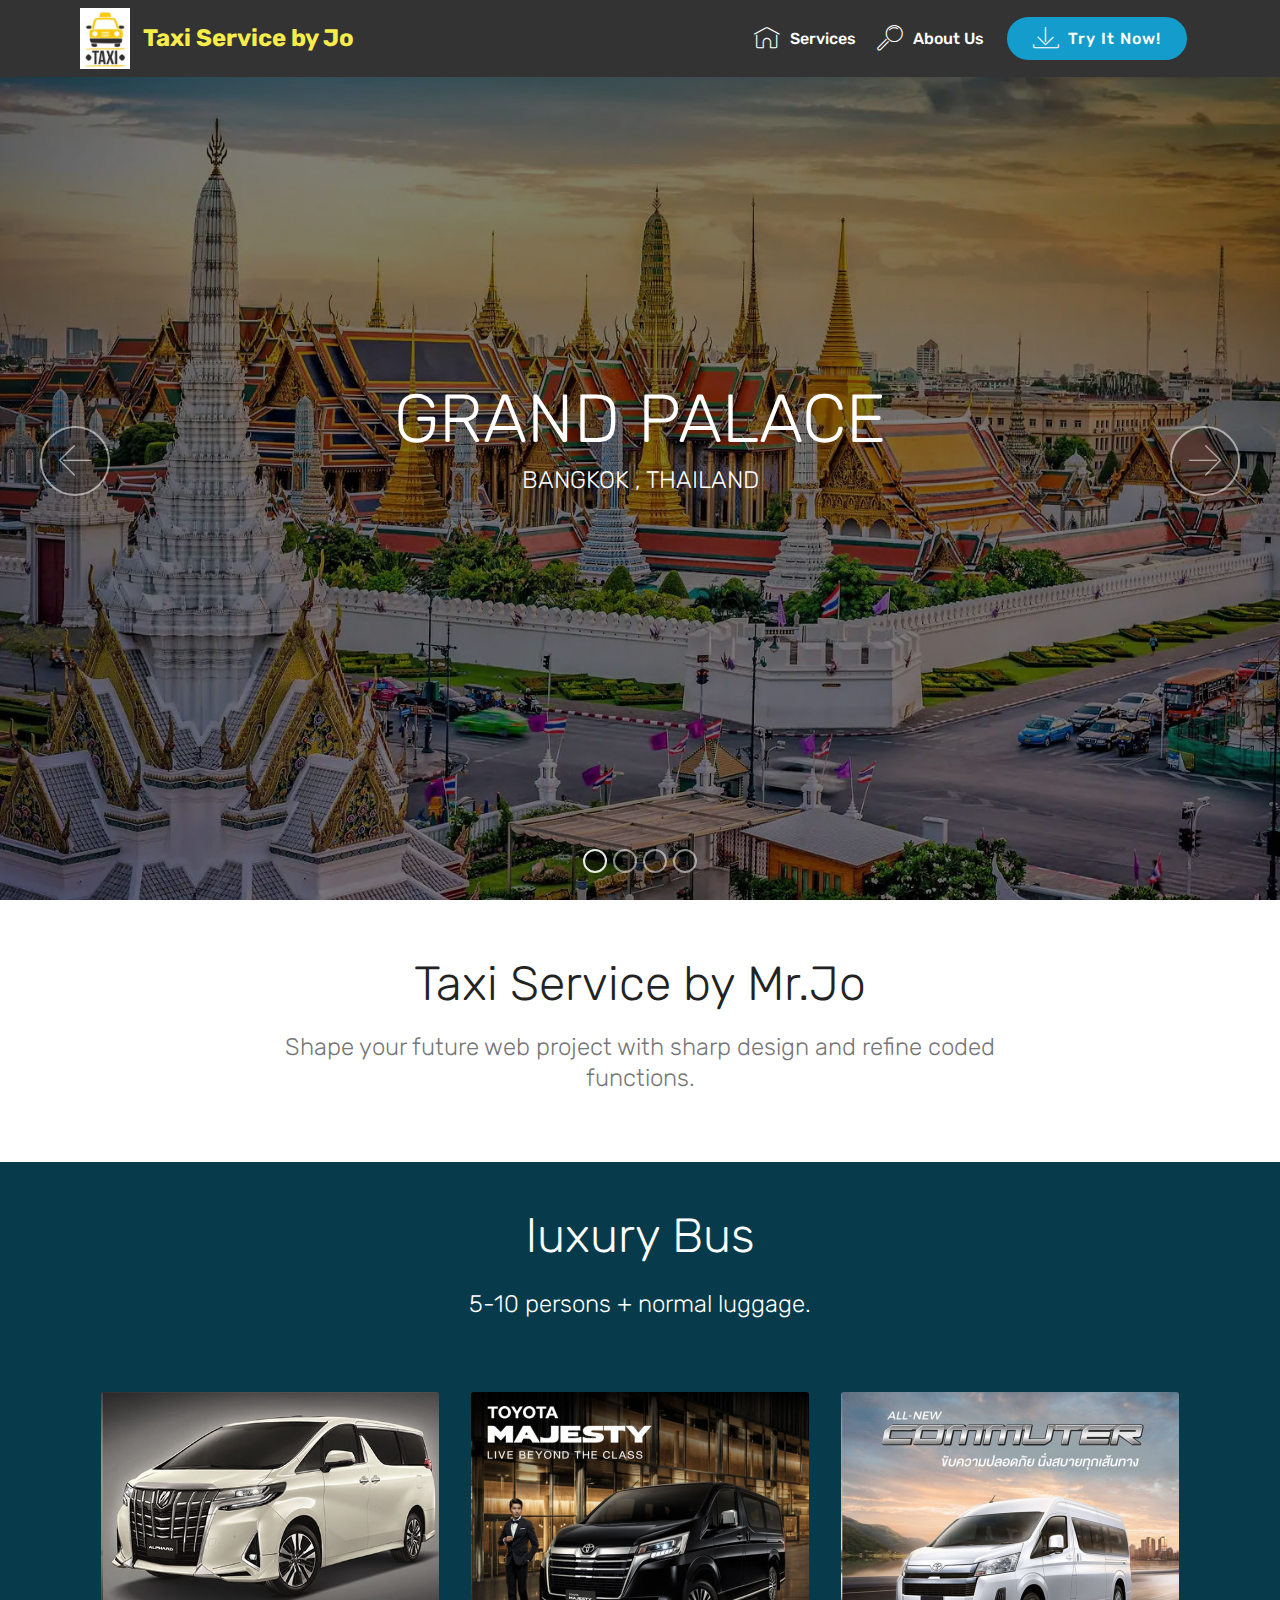
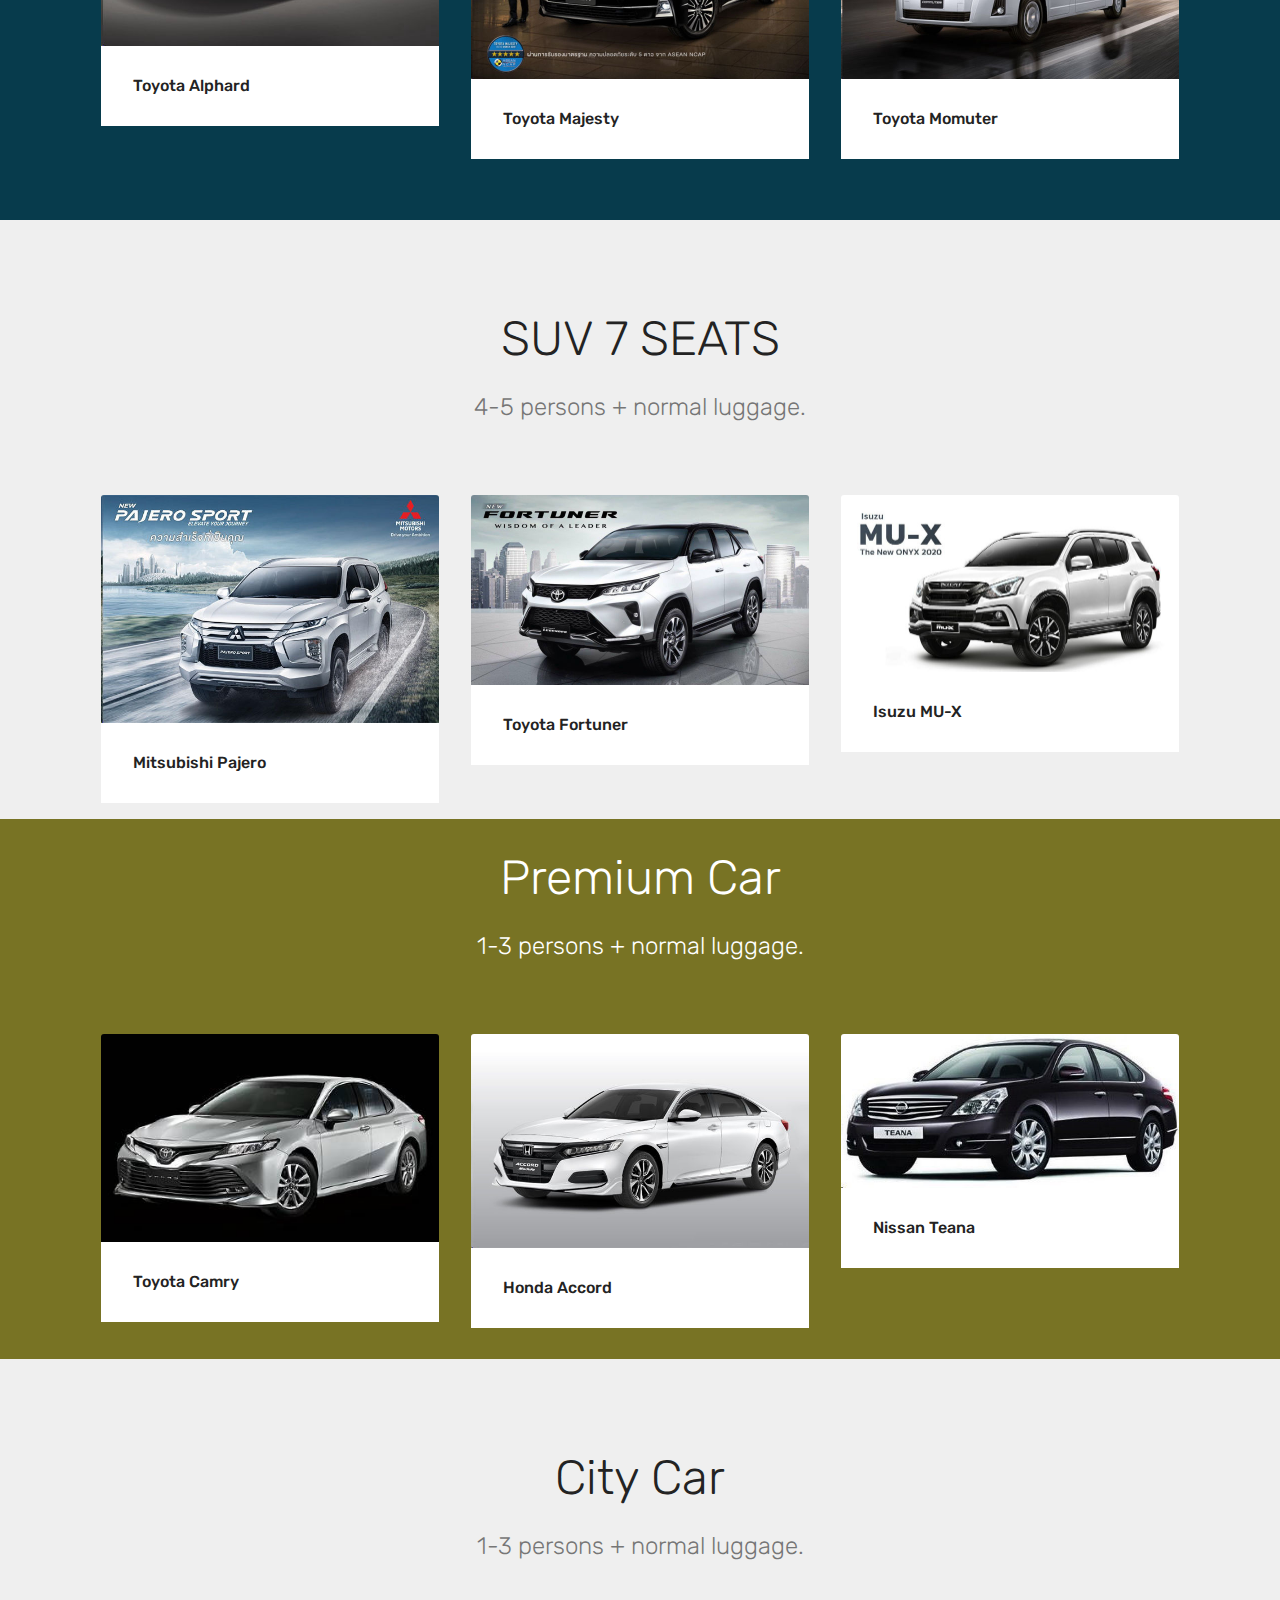
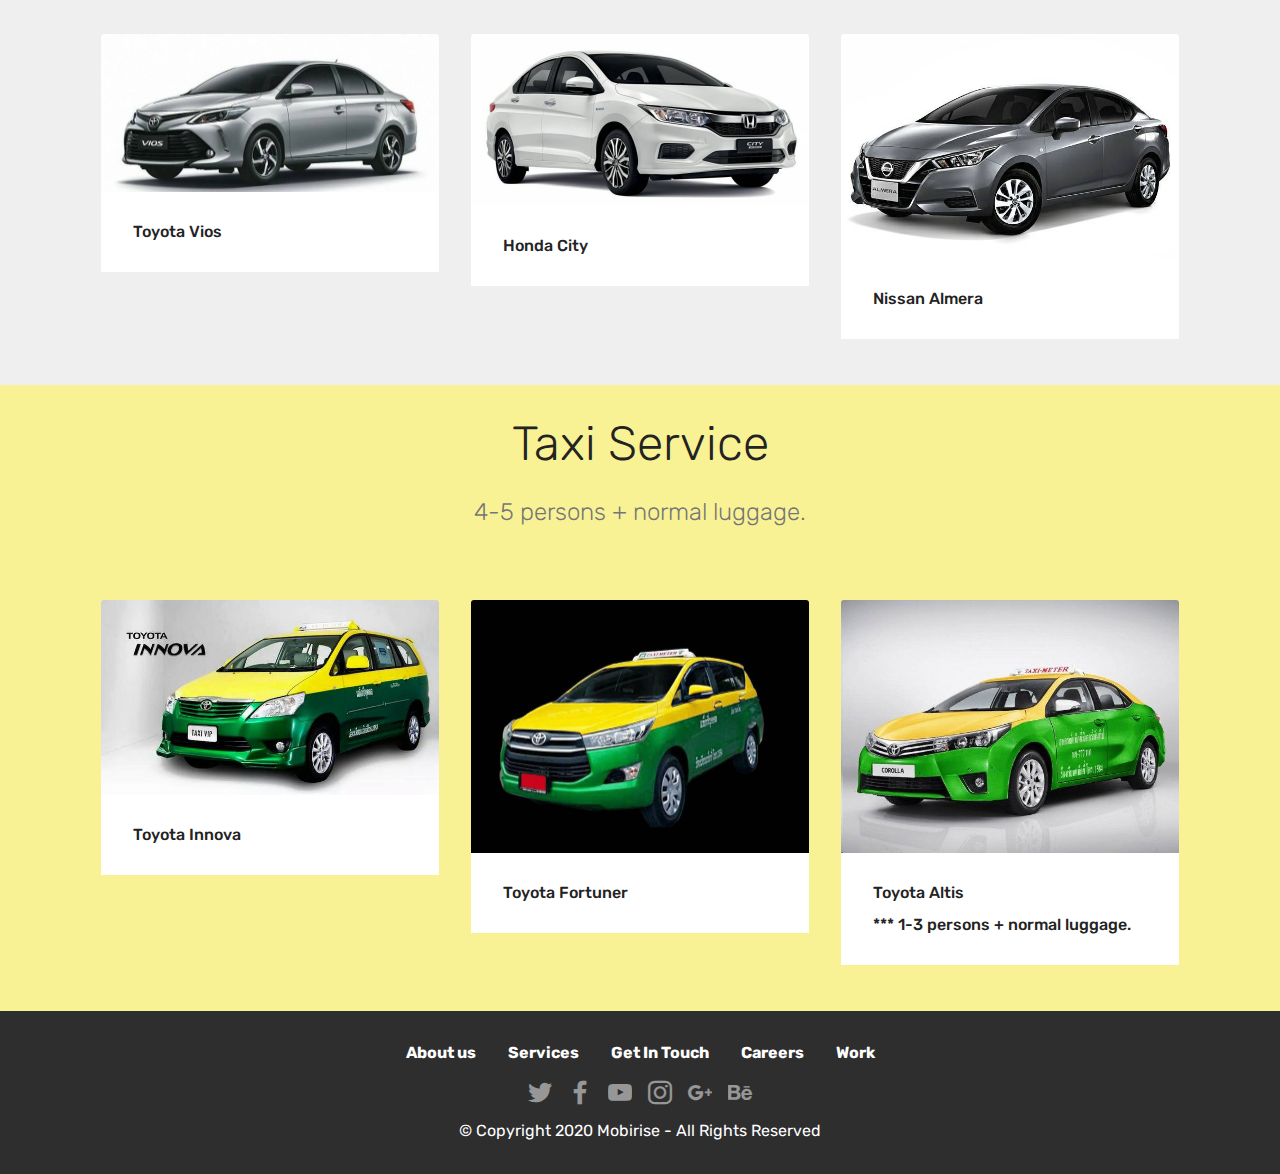
==== commit d43059bd: "create github pages" ====
--- a/index.html
+++ b/index.html
@@ -6,7 +6,7 @@
   <meta http-equiv="X-UA-Compatible" content="IE=edge">
   <meta name="generator" content="Mobirise v4.12.4, mobirise.com">
   <meta name="viewport" content="width=device-width, initial-scale=1, minimum-scale=1">
-  <link rel="shortcut icon" href="assets/images/logo2.png" type="image/x-icon">
+  <link rel="shortcut icon" href="assets/images/taxi-logo-122x147.jpg" type="image/x-icon">
   <meta name="description" content="">
   
   
@@ -42,14 +42,11 @@
             <div class="navbar-brand">
                 <span class="navbar-logo">
                     <a href="https://mobirise.com">
-                         <img src="assets/images/logo2.png" alt="Mobirise" style="height: 3.8rem;">
+                         <img src="assets/images/taxi-logo-122x147.jpg" alt="Mobirise" title="" style="height: 3.8rem;">
                     </a>
                 </span>
-                <span class="navbar-caption-wrap">
-                    <a class="navbar-caption text-white display-4" href="https://mobirise.com">
-                        MOBIRISE
-                    </a>
-                </span>
+                <span class="navbar-caption-wrap"><a class="navbar-caption text-success display-5" href="https://mobirise.com">
+                        Taxi Service by Jo</a></span>
             </div>
         </div>
         <div class="collapse navbar-collapse" id="navbarSupportedContent">
@@ -65,21 +62,19 @@
                         About Us
                     </a>
                 </li></ul>
-            <div class="navbar-buttons mbr-section-btn">
-                <a class="btn btn-sm btn-primary display-4" href="https://mobirise.com">
+            <div class="navbar-buttons mbr-section-btn"><a class="btn btn-sm btn-primary display-4" href="https://mobirise.com">
                     <span class="mbri-save mbr-iconfont mbr-iconfont-btn "></span>
                     Try It Now!
-                </a>
-            </div>
+                </a></div>
         </div>
     </nav>
 </section>
 
-<section class="engine"><a href="https://mobirise.info/q">responsive site templates</a></section><section class="carousel slide cid-saDhaAOQpx" data-interval="false" id="slider1-m">
-
-    
-
-    <div class="full-screen"><div class="mbr-slider slide carousel" data-keyboard="false" data-ride="false" data-interval="false" data-pause="false"><ol class="carousel-indicators"><li data-app-prevent-settings="" data-target="#slider1-m" data-slide-to="0"></li><li data-app-prevent-settings="" data-target="#slider1-m" data-slide-to="1"></li><li data-app-prevent-settings="" data-target="#slider1-m" class=" active" data-slide-to="2"></li><li data-app-prevent-settings="" data-target="#slider1-m" data-slide-to="3"></li></ol><div class="carousel-inner" role="listbox"><div class="carousel-item slider-fullscreen-image" data-bg-video-slide="false" style="background-image: url(assets/images/clip-2-1600x1066.jpg);"><div class="container container-slide"><div class="image_wrapper"><img src="assets/images/clip-2-1600x1066.jpg" alt="" title=""><div class="carousel-caption justify-content-center"><div class="col-10 align-center"></div></div></div></div></div><div class="carousel-item slider-fullscreen-image" data-bg-video-slide="false" style="background-image: url(assets/images/clip-3-1000x625.jpg);"><div class="container container-slide"><div class="image_wrapper"><img src="assets/images/clip-3-1000x625.jpg" alt="" title=""><div class="carousel-caption justify-content-center"><div class="col-10 align-left"></div></div></div></div></div><div class="carousel-item slider-fullscreen-image active" data-bg-video-slide="false" style="background-image: url(assets/images/clip-4-800x534.jpg);"><div class="container container-slide"><div class="image_wrapper"><img src="assets/images/clip-4-800x534.jpg" alt="" title=""><div class="carousel-caption justify-content-center"><div class="col-10 align-right"></div></div></div></div></div><div class="carousel-item slider-fullscreen-image" data-bg-video-slide="false" style="background-image: url(assets/images/clip-5-1300x956.jpg);"><div class="container container-slide"><div class="image_wrapper"><img src="assets/images/clip-5-1300x956.jpg" alt="" title=""><div class="carousel-caption justify-content-center"><div class="col-10 align-right"></div></div></div></div></div></div><a data-app-prevent-settings="" class="carousel-control carousel-control-prev" role="button" data-slide="prev" href="#slider1-m"><span aria-hidden="true" class="mbri-left mbr-iconfont"></span><span class="sr-only">Previous</span></a><a data-app-prevent-settings="" class="carousel-control carousel-control-next" role="button" data-slide="next" href="#slider1-m"><span aria-hidden="true" class="mbri-right mbr-iconfont"></span><span class="sr-only">Next</span></a></div></div>
+<section class="engine"><a href="https://mobirise.info/n">simple web templates</a></section><section class="carousel slide cid-saDhaAOQpx" data-interval="false" id="slider1-m">
+
+    
+
+    <div class="full-screen"><div class="mbr-slider slide carousel" data-keyboard="false" data-ride="false" data-interval="false" data-pause="false"><ol class="carousel-indicators"><li data-app-prevent-settings="" data-target="#slider1-m" class=" active" data-slide-to="0"></li><li data-app-prevent-settings="" data-target="#slider1-m" data-slide-to="1"></li><li data-app-prevent-settings="" data-target="#slider1-m" data-slide-to="2"></li><li data-app-prevent-settings="" data-target="#slider1-m" data-slide-to="3"></li></ol><div class="carousel-inner" role="listbox"><div class="carousel-item slider-fullscreen-image active" data-bg-video-slide="false" style="background-image: url(assets/images/clip-2-1600x1066.jpg);"><div class="container container-slide"><div class="image_wrapper"><div class="mbr-overlay"></div><img src="assets/images/clip-2-1600x1066.jpg" alt="" title=""><div class="carousel-caption justify-content-center"><div class="col-10 align-center"><h2 class="mbr-fonts-style display-1">GRAND PALACE</h2><p class="lead mbr-text mbr-fonts-style display-5">BANGKOK , THAILAND</p></div></div></div></div></div><div class="carousel-item slider-fullscreen-image" data-bg-video-slide="false" style="background-image: url(assets/images/clip-3-1000x625.jpg);"><div class="container container-slide"><div class="image_wrapper"><div class="mbr-overlay"></div><img src="assets/images/clip-3-1000x625.jpg" alt="" title=""><div class="carousel-caption justify-content-center"><div class="col-10 align-left"><h2 class="mbr-fonts-style display-1">CHINA TOWN</h2><p class="lead mbr-text mbr-fonts-style display-5">BANGKOK , THAILAND</p></div></div></div></div></div><div class="carousel-item slider-fullscreen-image" data-bg-video-slide="false" style="background-image: url(assets/images/clip-4-800x534.jpg);"><div class="container container-slide"><div class="image_wrapper"><div class="mbr-overlay"></div><img src="assets/images/clip-4-800x534.jpg" alt="" title=""><div class="carousel-caption justify-content-center"><div class="col-10 align-right"><h2 class="mbr-fonts-style display-1">STREET FOOD</h2><p class="lead mbr-text mbr-fonts-style display-5">BANGKOK THAILAND</p></div></div></div></div></div><div class="carousel-item slider-fullscreen-image" data-bg-video-slide="false" style="background-image: url(assets/images/clip-10-1500x1120.jpg);"><div class="container container-slide"><div class="image_wrapper"><div class="mbr-overlay"></div><img src="assets/images/clip-10-1500x1120.jpg" alt="" title=""><div class="carousel-caption justify-content-center"><div class="col-10 align-right"><h2 class="mbr-fonts-style display-1">BBQ CART SHOP</h2><p class="lead mbr-text mbr-fonts-style display-5">STREET FOOD , BANGKOK</p></div></div></div></div></div></div><a data-app-prevent-settings="" class="carousel-control carousel-control-prev" role="button" data-slide="prev" href="#slider1-m"><span aria-hidden="true" class="mbri-left mbr-iconfont"></span><span class="sr-only">Previous</span></a><a data-app-prevent-settings="" class="carousel-control carousel-control-next" role="button" data-slide="next" href="#slider1-m"><span aria-hidden="true" class="mbri-right mbr-iconfont"></span><span class="sr-only">Next</span></a></div></div>
 
 </section>
 
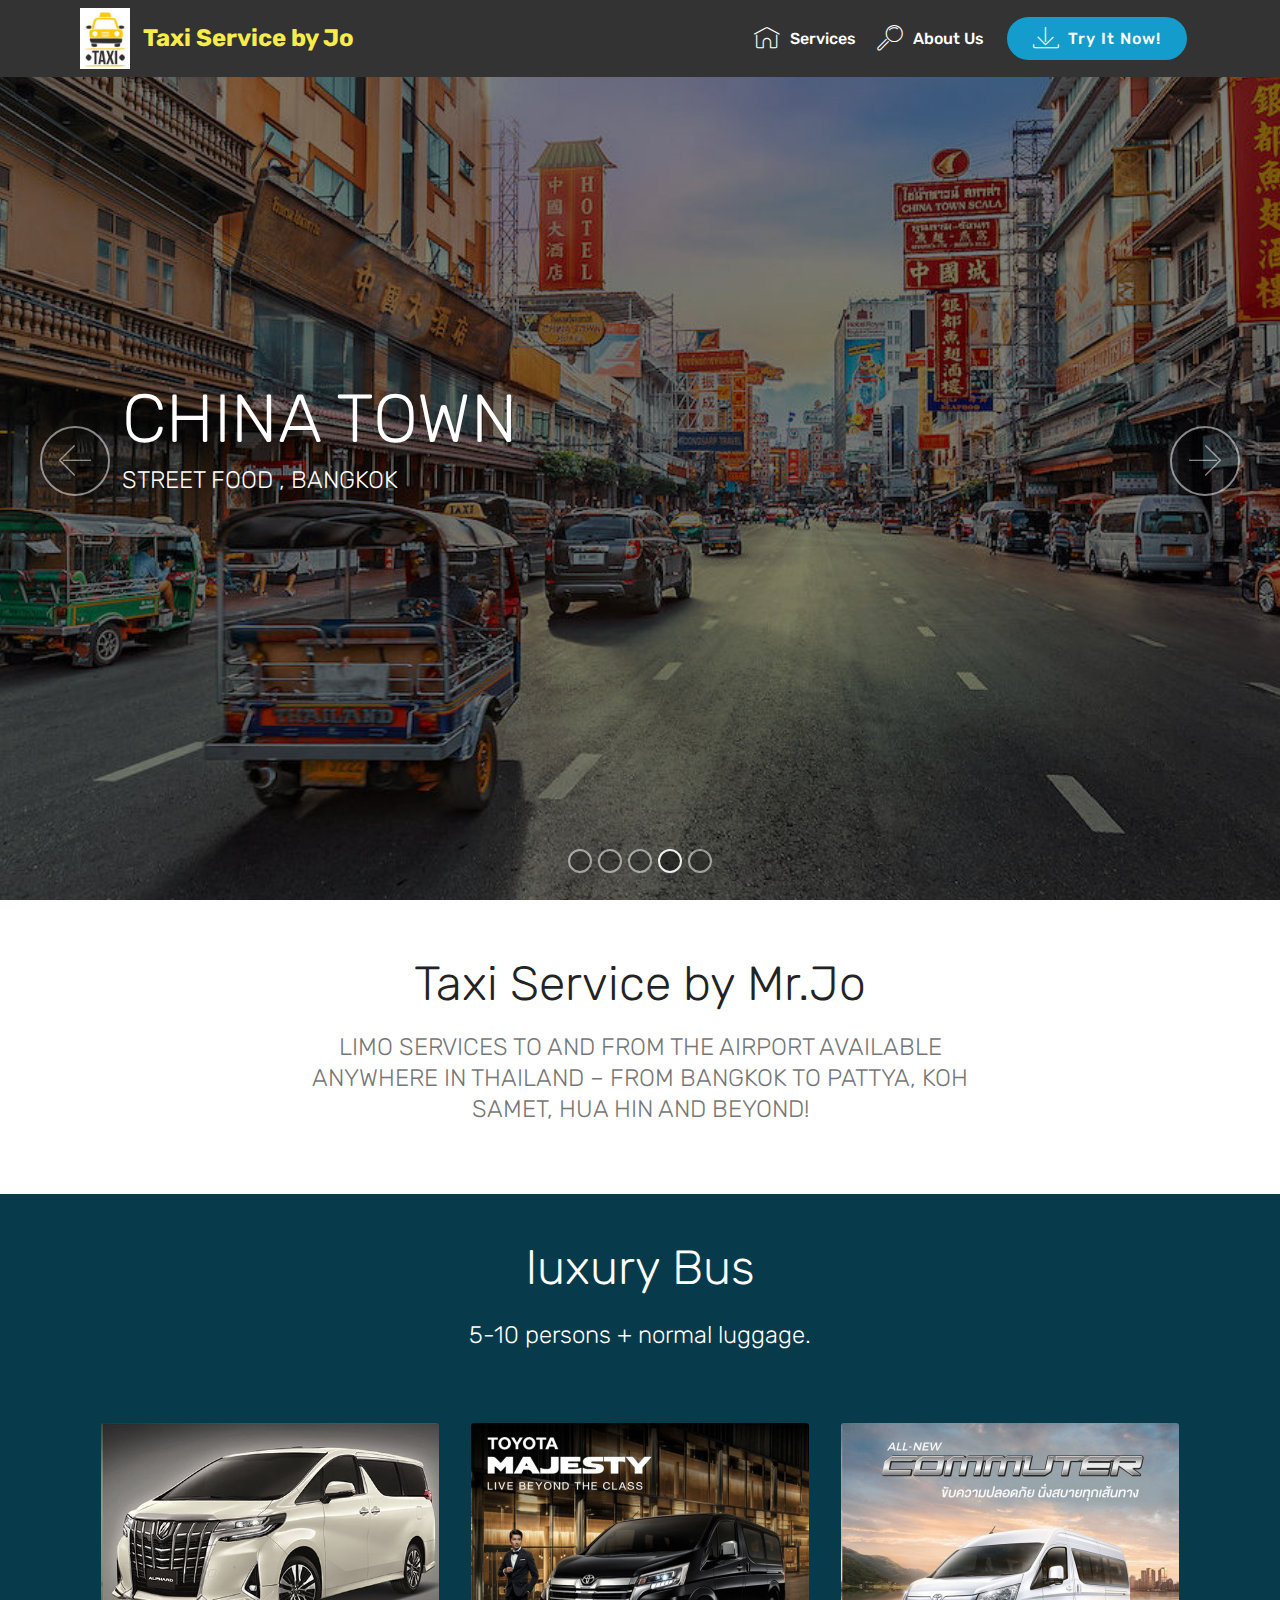
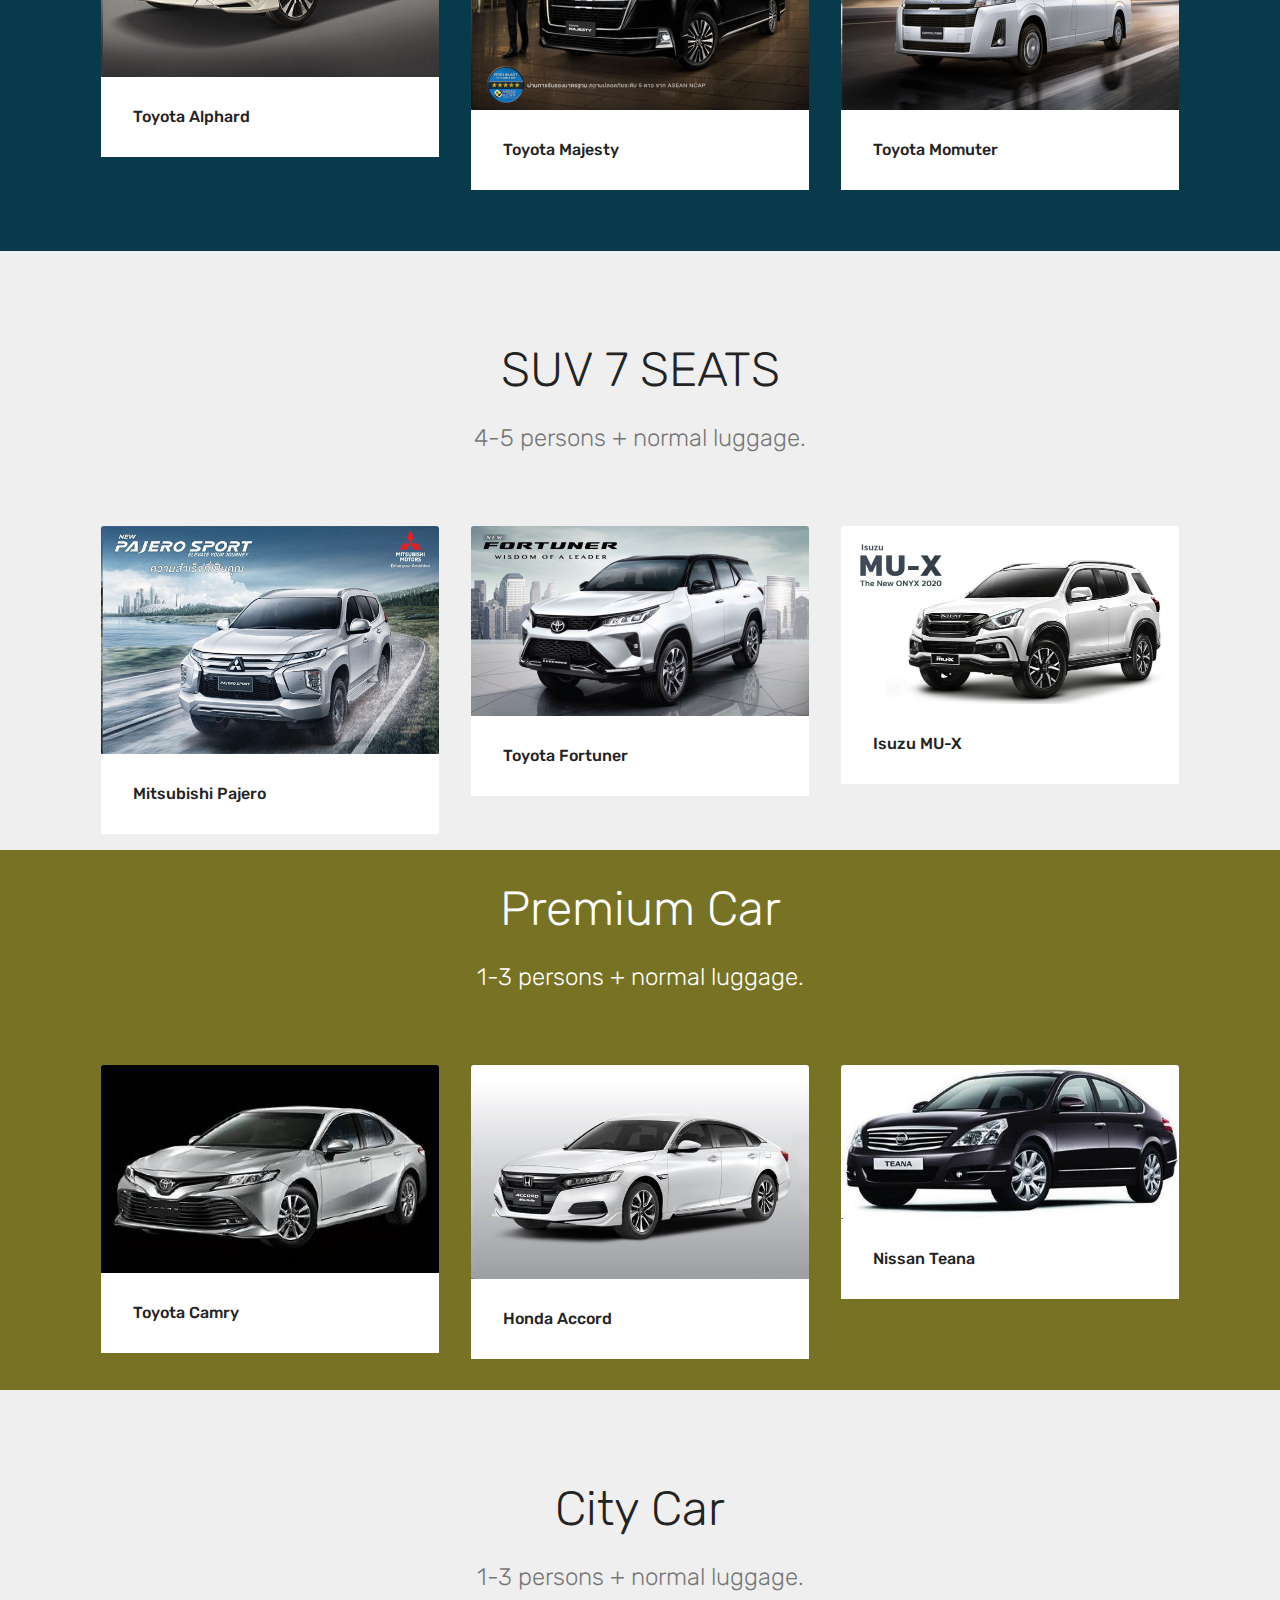
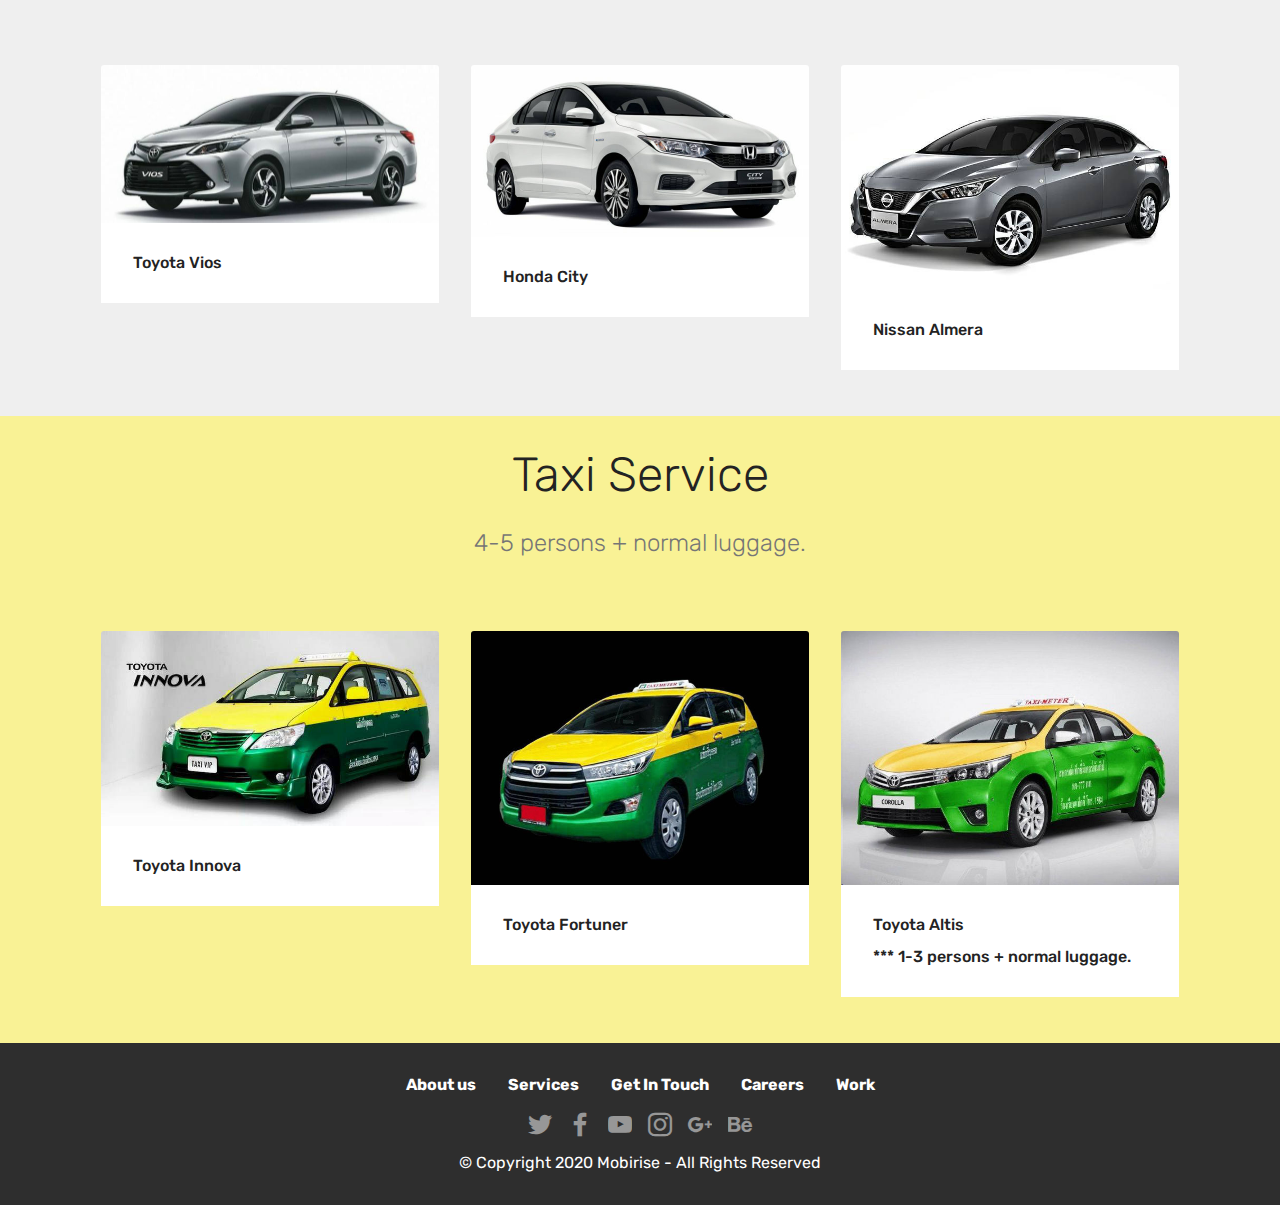
==== commit f92530f4: "create github pages" ====
--- a/index.html
+++ b/index.html
@@ -70,11 +70,11 @@
     </nav>
 </section>
 
-<section class="engine"><a href="https://mobirise.info/n">simple web templates</a></section><section class="carousel slide cid-saDhaAOQpx" data-interval="false" id="slider1-m">
-
-    
-
-    <div class="full-screen"><div class="mbr-slider slide carousel" data-keyboard="false" data-ride="false" data-interval="false" data-pause="false"><ol class="carousel-indicators"><li data-app-prevent-settings="" data-target="#slider1-m" class=" active" data-slide-to="0"></li><li data-app-prevent-settings="" data-target="#slider1-m" data-slide-to="1"></li><li data-app-prevent-settings="" data-target="#slider1-m" data-slide-to="2"></li><li data-app-prevent-settings="" data-target="#slider1-m" data-slide-to="3"></li></ol><div class="carousel-inner" role="listbox"><div class="carousel-item slider-fullscreen-image active" data-bg-video-slide="false" style="background-image: url(assets/images/clip-2-1600x1066.jpg);"><div class="container container-slide"><div class="image_wrapper"><div class="mbr-overlay"></div><img src="assets/images/clip-2-1600x1066.jpg" alt="" title=""><div class="carousel-caption justify-content-center"><div class="col-10 align-center"><h2 class="mbr-fonts-style display-1">GRAND PALACE</h2><p class="lead mbr-text mbr-fonts-style display-5">BANGKOK , THAILAND</p></div></div></div></div></div><div class="carousel-item slider-fullscreen-image" data-bg-video-slide="false" style="background-image: url(assets/images/clip-3-1000x625.jpg);"><div class="container container-slide"><div class="image_wrapper"><div class="mbr-overlay"></div><img src="assets/images/clip-3-1000x625.jpg" alt="" title=""><div class="carousel-caption justify-content-center"><div class="col-10 align-left"><h2 class="mbr-fonts-style display-1">CHINA TOWN</h2><p class="lead mbr-text mbr-fonts-style display-5">BANGKOK , THAILAND</p></div></div></div></div></div><div class="carousel-item slider-fullscreen-image" data-bg-video-slide="false" style="background-image: url(assets/images/clip-4-800x534.jpg);"><div class="container container-slide"><div class="image_wrapper"><div class="mbr-overlay"></div><img src="assets/images/clip-4-800x534.jpg" alt="" title=""><div class="carousel-caption justify-content-center"><div class="col-10 align-right"><h2 class="mbr-fonts-style display-1">STREET FOOD</h2><p class="lead mbr-text mbr-fonts-style display-5">BANGKOK THAILAND</p></div></div></div></div></div><div class="carousel-item slider-fullscreen-image" data-bg-video-slide="false" style="background-image: url(assets/images/clip-10-1500x1120.jpg);"><div class="container container-slide"><div class="image_wrapper"><div class="mbr-overlay"></div><img src="assets/images/clip-10-1500x1120.jpg" alt="" title=""><div class="carousel-caption justify-content-center"><div class="col-10 align-right"><h2 class="mbr-fonts-style display-1">BBQ CART SHOP</h2><p class="lead mbr-text mbr-fonts-style display-5">STREET FOOD , BANGKOK</p></div></div></div></div></div></div><a data-app-prevent-settings="" class="carousel-control carousel-control-prev" role="button" data-slide="prev" href="#slider1-m"><span aria-hidden="true" class="mbri-left mbr-iconfont"></span><span class="sr-only">Previous</span></a><a data-app-prevent-settings="" class="carousel-control carousel-control-next" role="button" data-slide="next" href="#slider1-m"><span aria-hidden="true" class="mbri-right mbr-iconfont"></span><span class="sr-only">Next</span></a></div></div>
+<section class="engine"><a href="https://mobirise.info/k">develop your own website</a></section><section class="carousel slide cid-saDhaAOQpx" data-interval="false" id="slider1-m">
+
+    
+
+    <div class="full-screen"><div class="mbr-slider slide carousel" data-keyboard="false" data-ride="carousel" data-interval="4000" data-pause="true"><ol class="carousel-indicators"><li data-app-prevent-settings="" data-target="#slider1-m" data-slide-to="0"></li><li data-app-prevent-settings="" data-target="#slider1-m" data-slide-to="1"></li><li data-app-prevent-settings="" data-target="#slider1-m" data-slide-to="2"></li><li data-app-prevent-settings="" data-target="#slider1-m" class=" active" data-slide-to="3"></li><li data-app-prevent-settings="" data-target="#slider1-m" data-slide-to="4"></li></ol><div class="carousel-inner" role="listbox"><div class="carousel-item slider-fullscreen-image" data-bg-video-slide="false" style="background-image: url(assets/images/clip-8-1024x683.jpg);"><div class="container container-slide"><div class="image_wrapper"><div class="mbr-overlay"></div><img src="assets/images/clip-8-1024x683.jpg" alt="" title=""><div class="carousel-caption justify-content-center"><div class="col-10 align-center"><h2 class="mbr-fonts-style display-1">AIRPORT TRANSFER</h2><p class="lead mbr-text mbr-fonts-style display-5">BANGKOK , THAILAND</p></div></div></div></div></div><div class="carousel-item slider-fullscreen-image" data-bg-video-slide="false" style="background-image: url(assets/images/clip-2-1600x1066.jpg);"><div class="container container-slide"><div class="image_wrapper"><div class="mbr-overlay"></div><img src="assets/images/clip-2-1600x1066.jpg" alt="" title=""><div class="carousel-caption justify-content-center"><div class="col-10 align-center"><h2 class="mbr-fonts-style display-1">THE GRAND PALACE</h2><p class="lead mbr-text mbr-fonts-style display-5">BANGKOK , THAILAND</p></div></div></div></div></div><div class="carousel-item slider-fullscreen-image" data-bg-video-slide="false" style="background-image: url(assets/images/clip-10-626x417.jpg);"><div class="container container-slide"><div class="image_wrapper"><div class="mbr-overlay"></div><img src="assets/images/clip-10-626x417.jpg" alt="" title=""><div class="carousel-caption justify-content-center"><div class="col-10 align-center"><h2 class="mbr-fonts-style display-1">PATTAYA BEAD</h2><p class="lead mbr-text mbr-fonts-style display-5">Chon Buri, THAILAND</p></div></div></div></div></div><div class="carousel-item slider-fullscreen-image active" data-bg-video-slide="false" style="background-image: url(assets/images/clip-3-1000x625.jpg);"><div class="container container-slide"><div class="image_wrapper"><div class="mbr-overlay"></div><img src="assets/images/clip-3-1000x625.jpg" alt="" title=""><div class="carousel-caption justify-content-center"><div class="col-10 align-left"><h2 class="mbr-fonts-style display-1">CHINA TOWN</h2><p class="lead mbr-text mbr-fonts-style display-5">STREET FOOD , BANGKOK</p></div></div></div></div></div><div class="carousel-item slider-fullscreen-image" data-bg-video-slide="false" style="background-image: url(assets/images/clip-10-1500x1120.jpg);"><div class="container container-slide"><div class="image_wrapper"><div class="mbr-overlay"></div><img src="assets/images/clip-10-1500x1120.jpg" alt="" title=""><div class="carousel-caption justify-content-center"><div class="col-10 align-right"><h2 class="mbr-fonts-style display-1">BBQ CART SHOP</h2><p class="lead mbr-text mbr-fonts-style display-5">STREET FOOD , BANGKOK</p></div></div></div></div></div></div><a data-app-prevent-settings="" class="carousel-control carousel-control-prev" role="button" data-slide="prev" href="#slider1-m"><span aria-hidden="true" class="mbri-left mbr-iconfont"></span><span class="sr-only">Previous</span></a><a data-app-prevent-settings="" class="carousel-control carousel-control-next" role="button" data-slide="next" href="#slider1-m"><span aria-hidden="true" class="mbri-right mbr-iconfont"></span><span class="sr-only">Next</span></a></div></div>
 
 </section>
 
@@ -87,9 +87,7 @@
             <div class="title col-12 col-md-8">
                 <h2 class="align-center pb-3 mbr-fonts-style display-2">
                     Taxi Service by Mr.Jo</h2>
-                <h3 class="mbr-section-subtitle align-center mbr-light mbr-fonts-style display-5">
-                    Shape your future web project with sharp design and refine coded functions.
-                </h3>
+                <h3 class="mbr-section-subtitle align-center mbr-light mbr-fonts-style display-5">LIMO SERVICES TO AND FROM THE AIRPORT AVAILABLE ANYWHERE IN THAILAND – FROM BANGKOK TO PATTYA, KOH SAMET, HUA HIN AND BEYOND!</h3>
                 
             </div>
         </div>
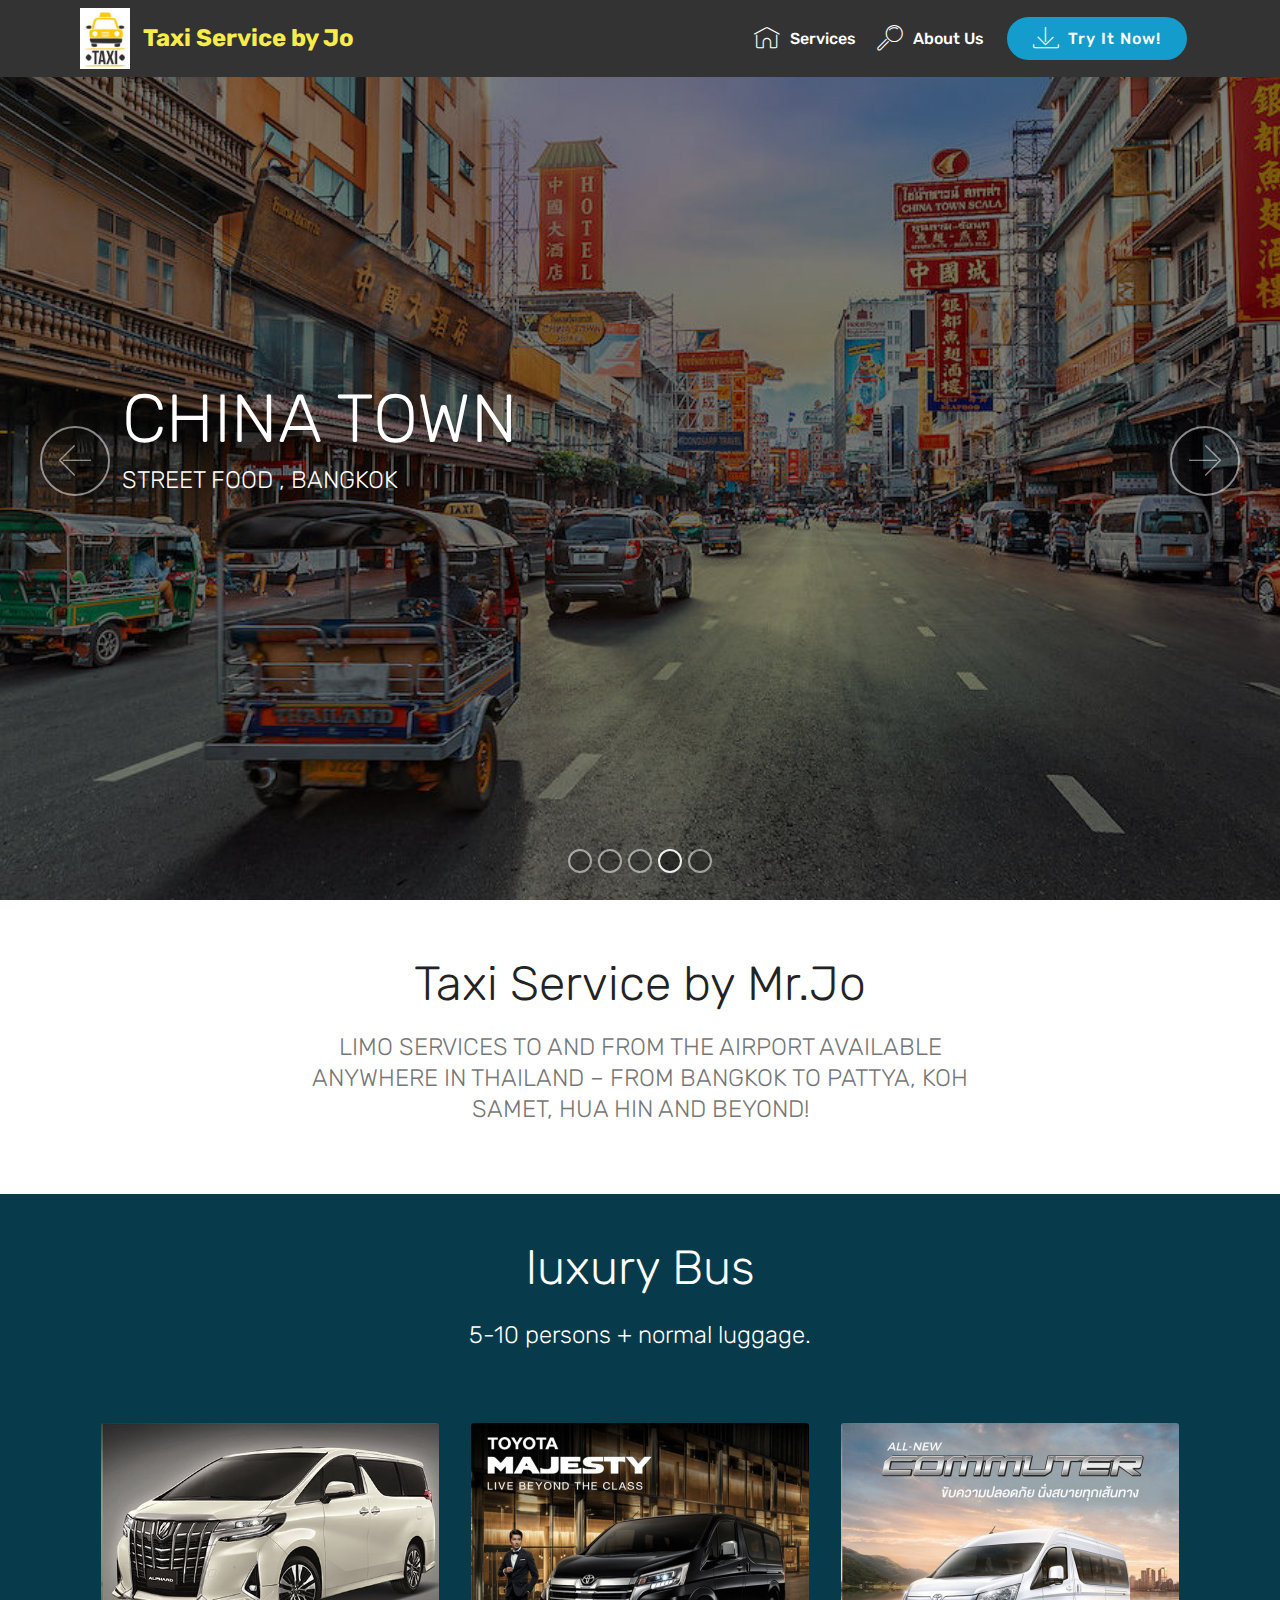
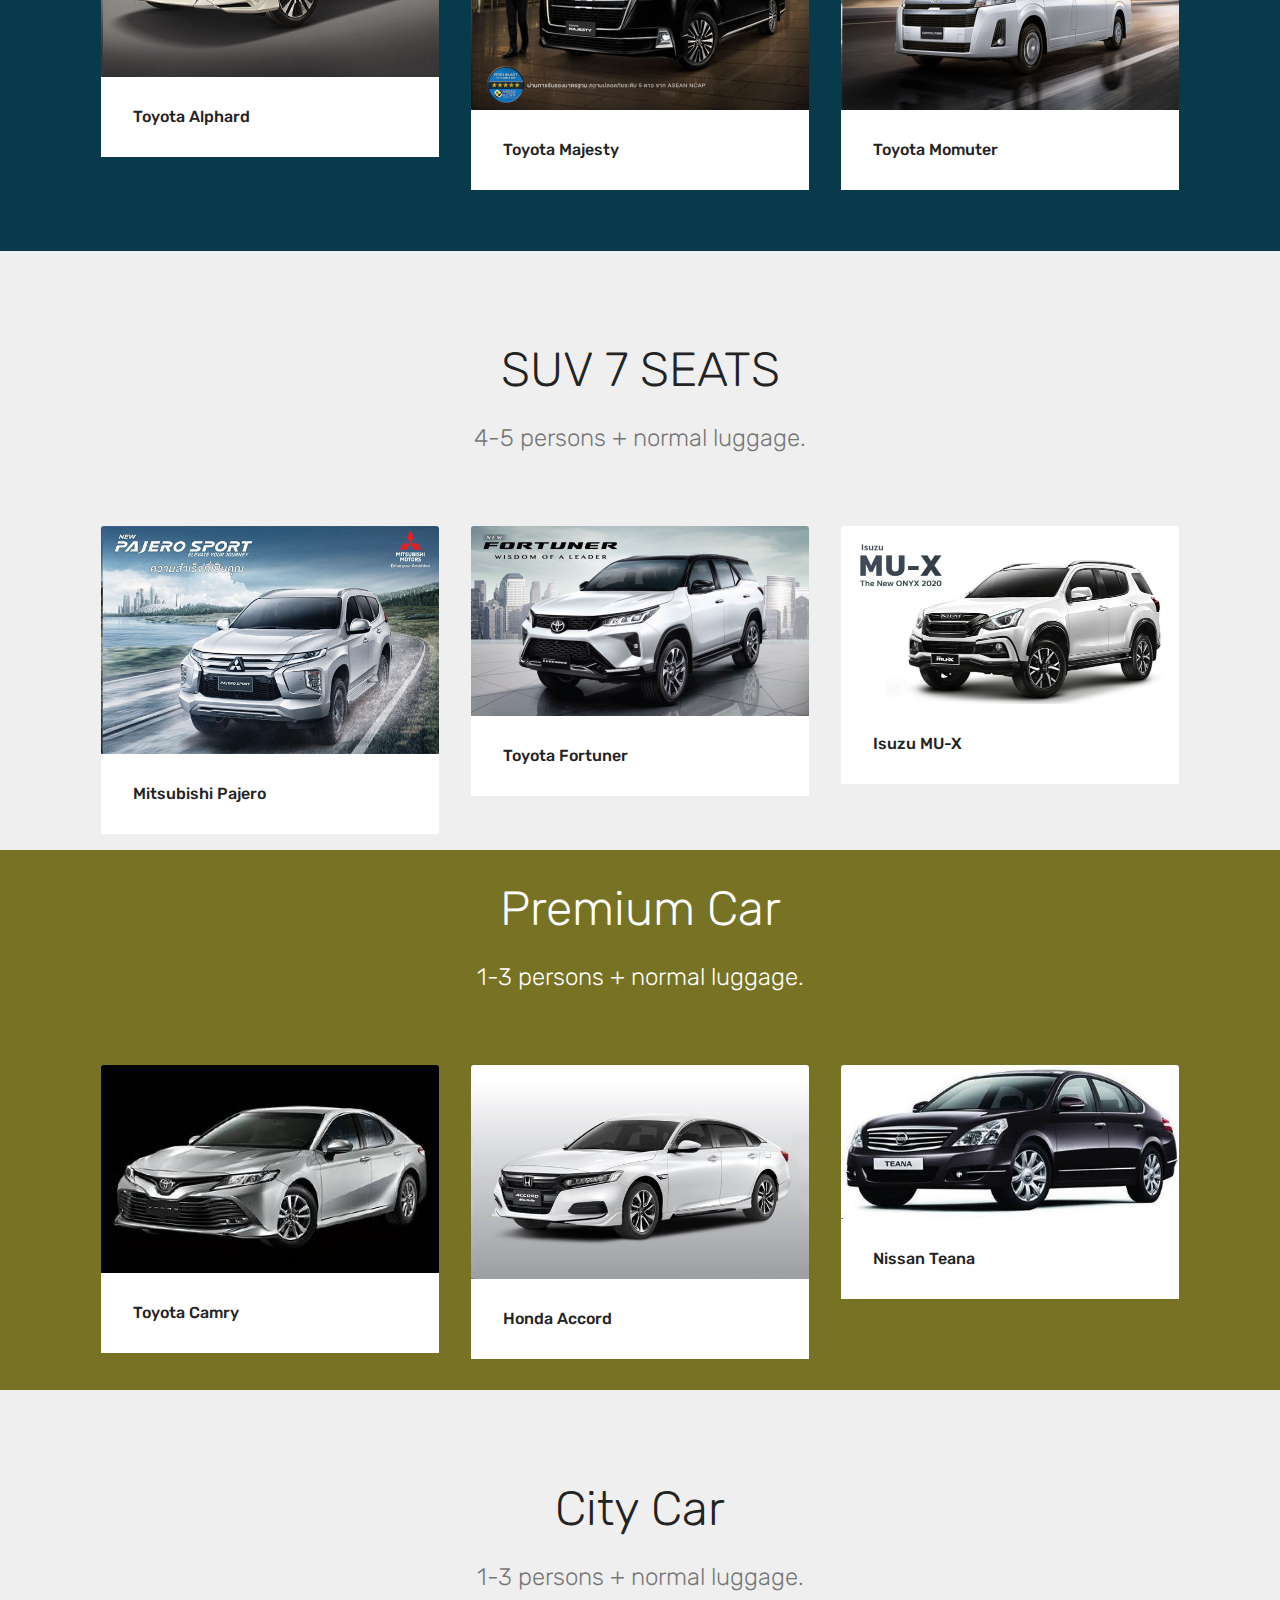
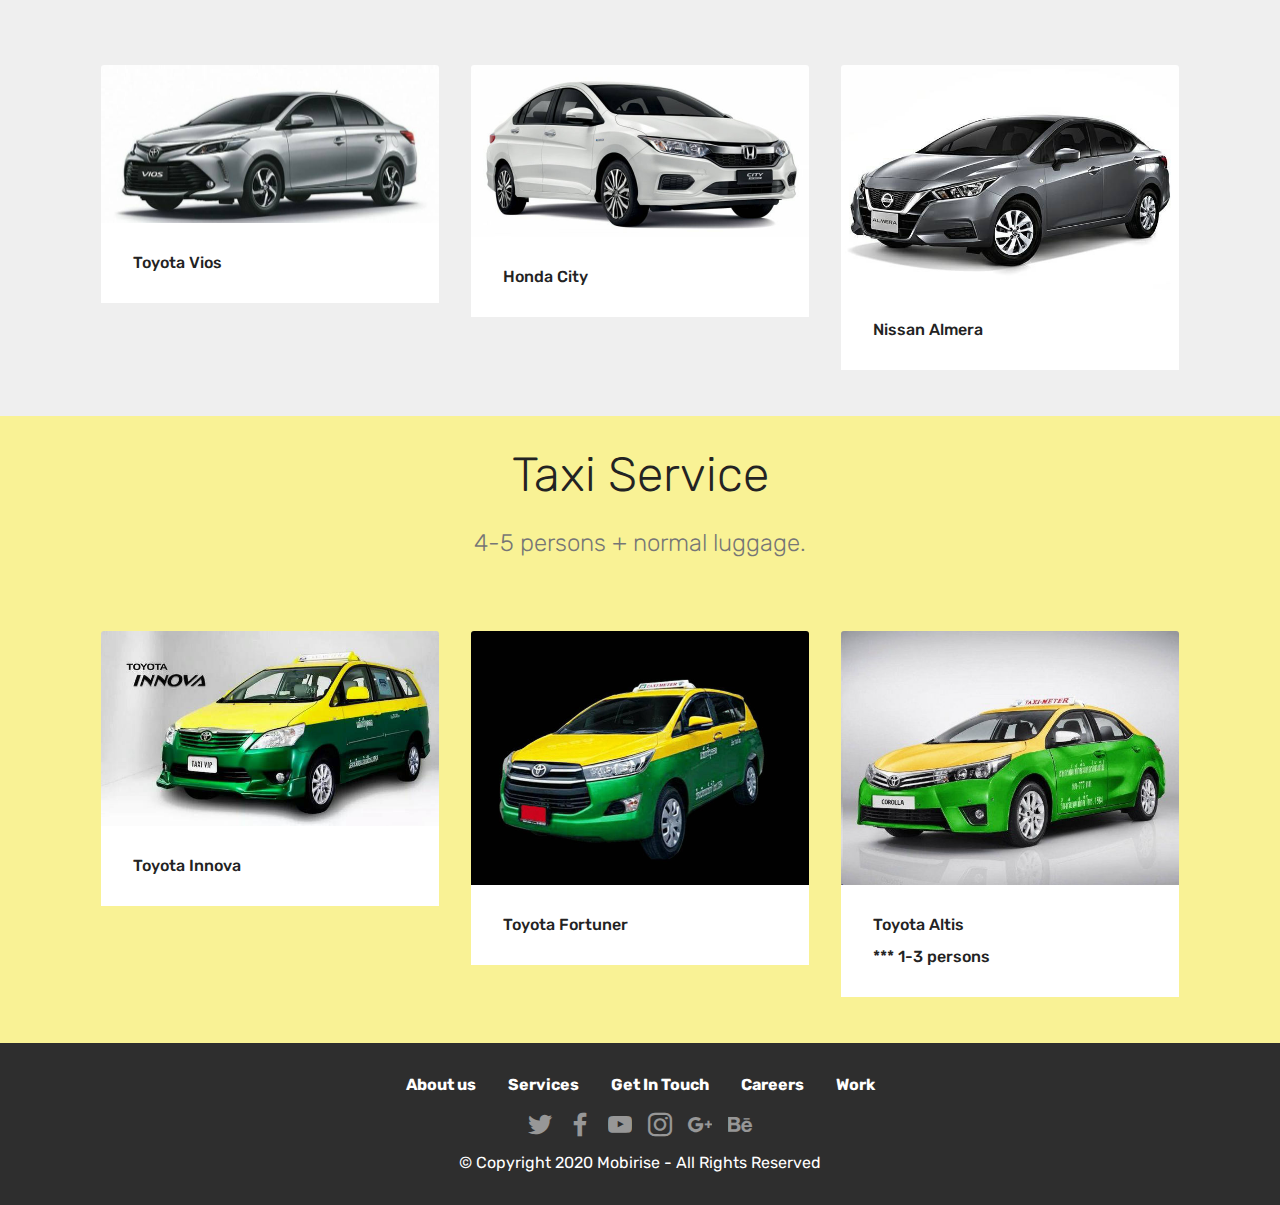
==== commit 22362e57: "create github pages" ====
--- a/index.html
+++ b/index.html
@@ -70,7 +70,7 @@
     </nav>
 </section>
 
-<section class="engine"><a href="https://mobirise.info/k">develop your own website</a></section><section class="carousel slide cid-saDhaAOQpx" data-interval="false" id="slider1-m">
+<section class="engine"><a href="https://mobirise.info/h">create a web page for free</a></section><section class="carousel slide cid-saDhaAOQpx" data-interval="false" id="slider1-m">
 
     
 
@@ -374,7 +374,7 @@
                     </div>
                     <div class="card-box">
                         <h4 class="card-title mbr-fonts-style display-7">
-                            Toyota Altis <br><br>*** 1-3 persons + normal luggage.</h4>
+                            Toyota Altis <br><br>*** 1-3 persons</h4>
                         
                     </div>
                 </div>
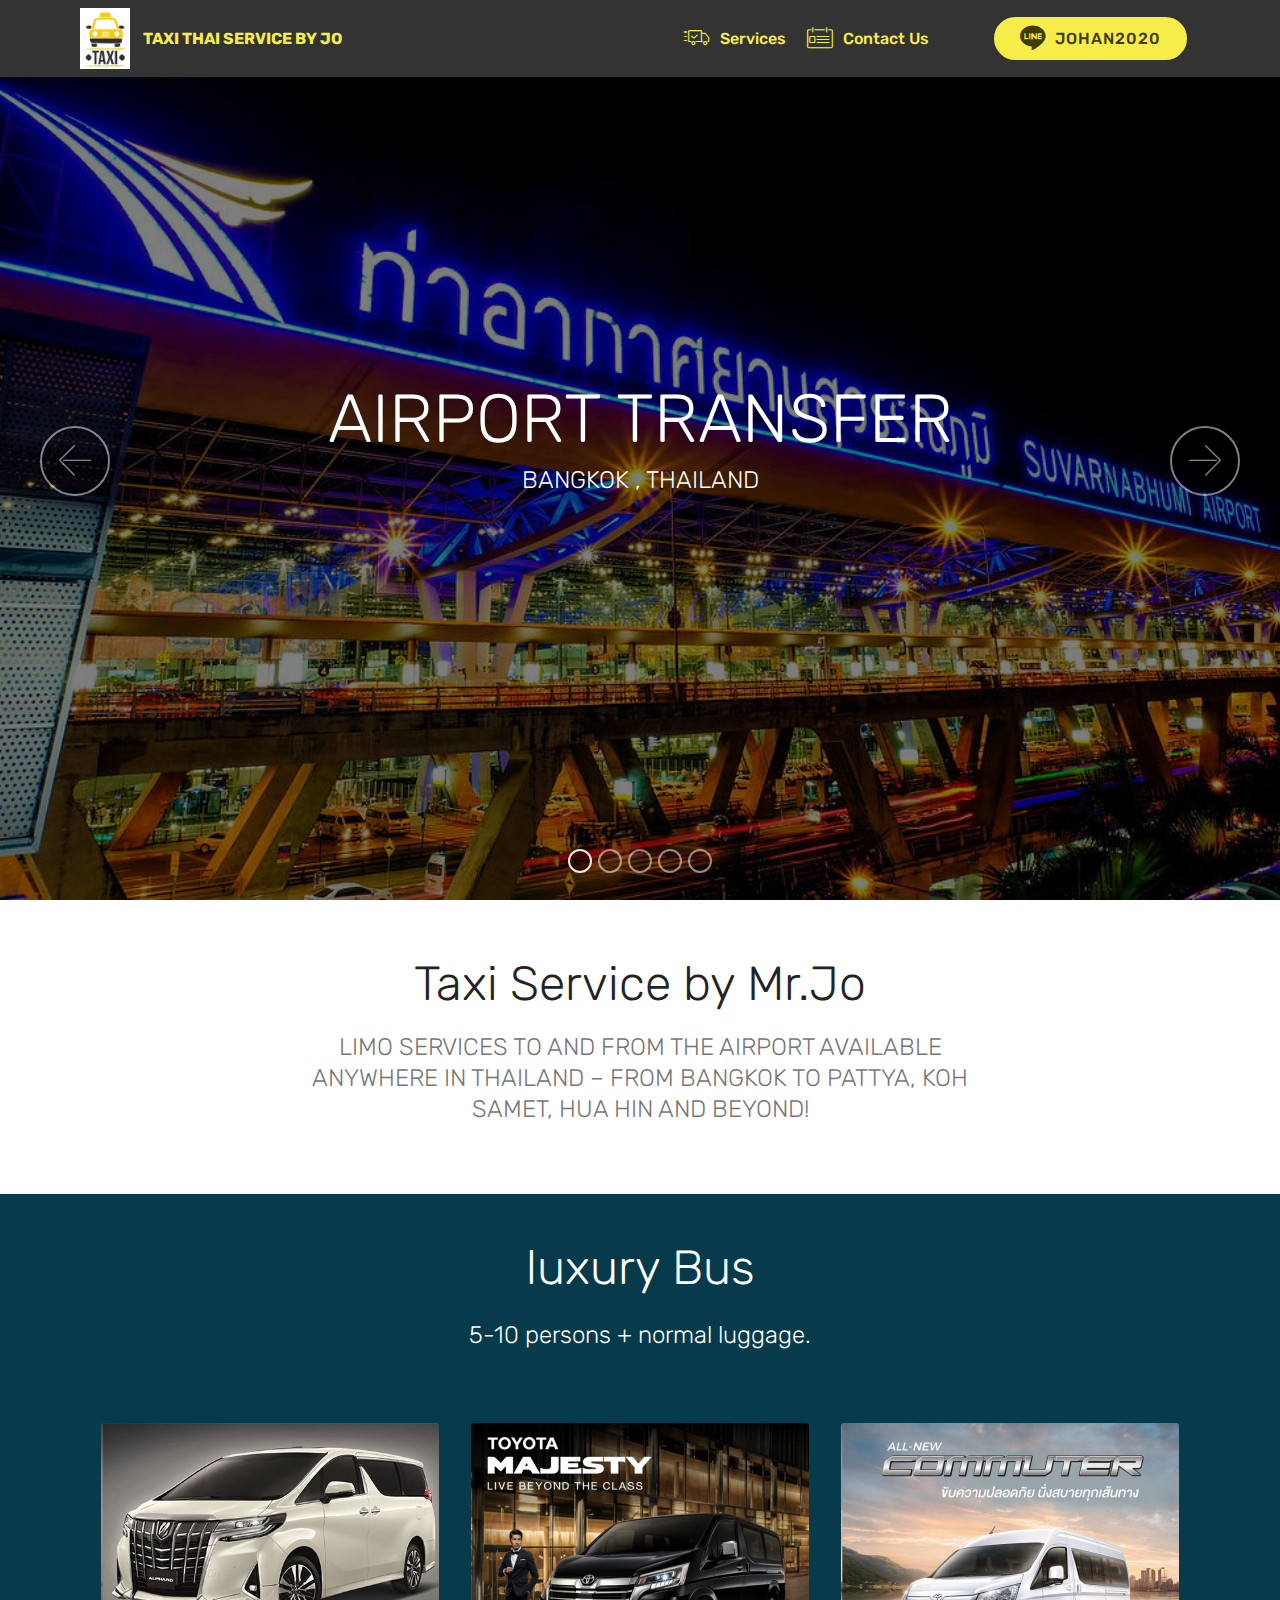
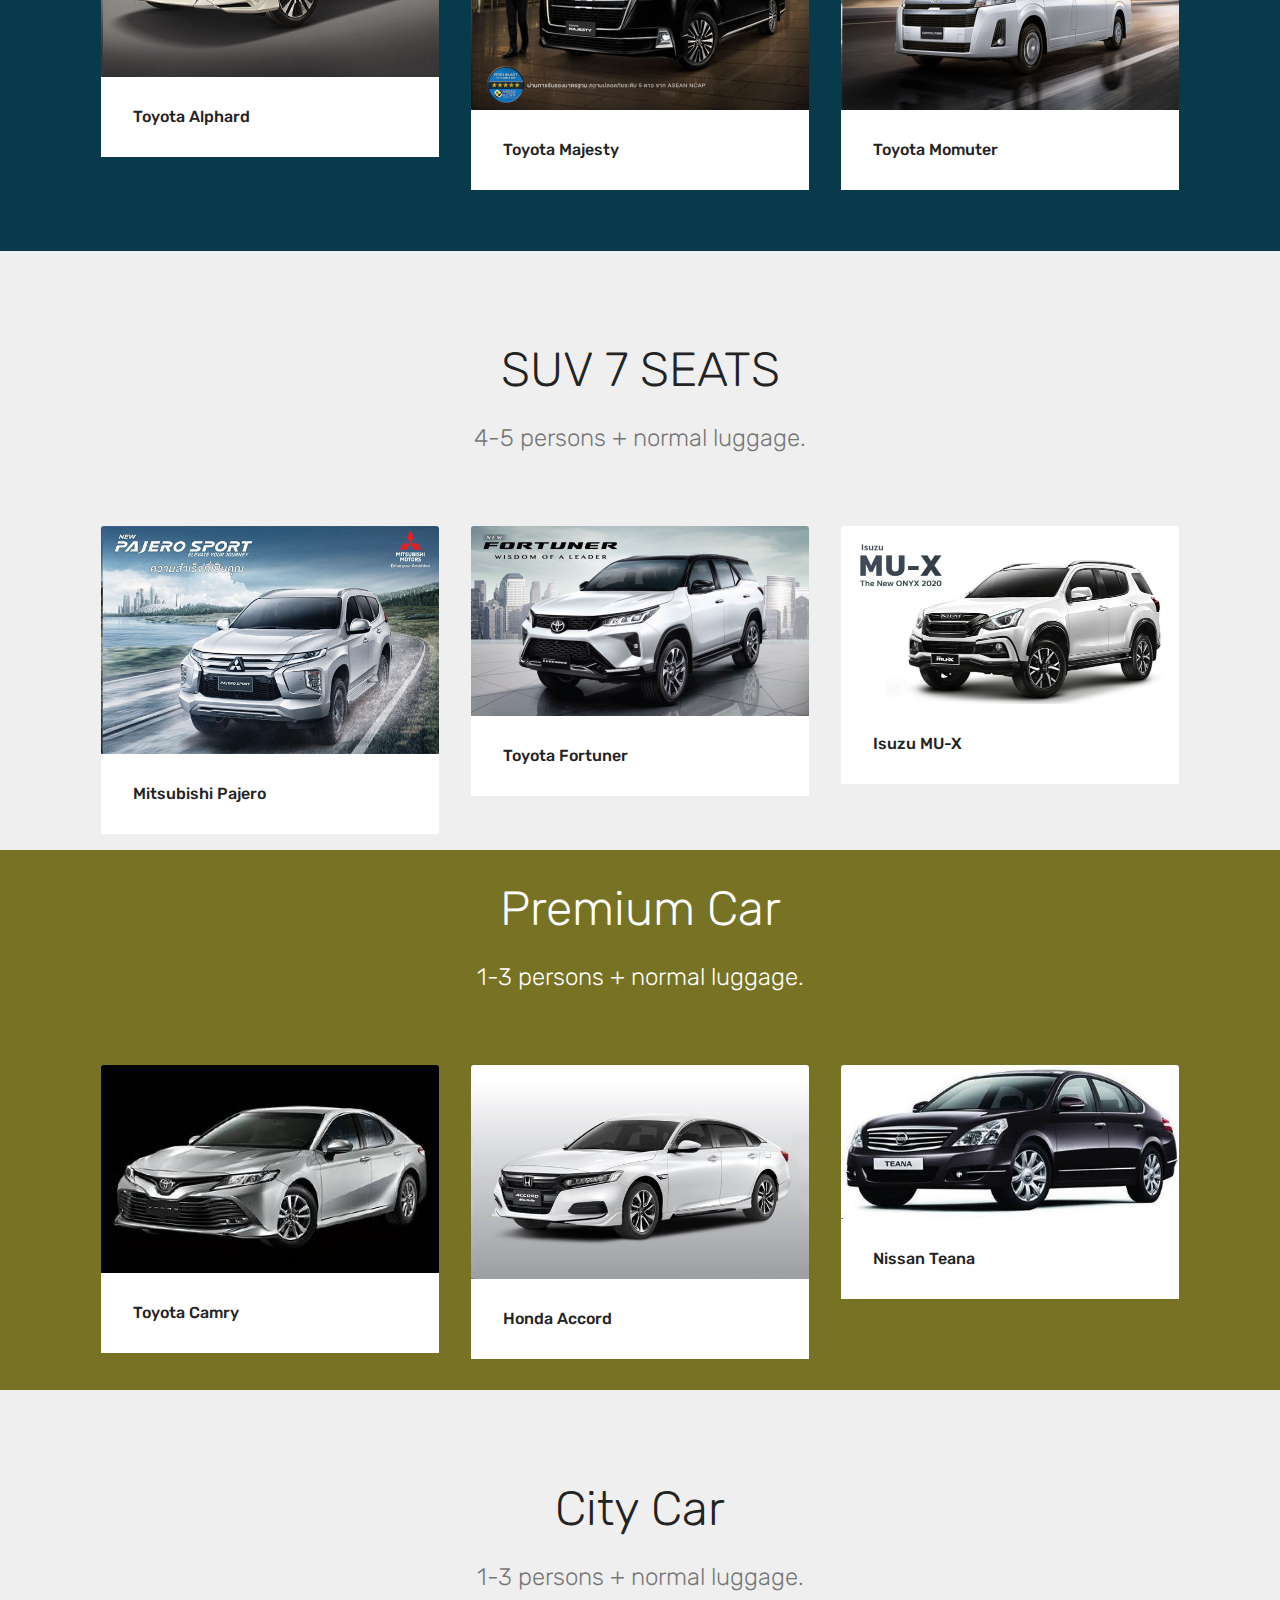
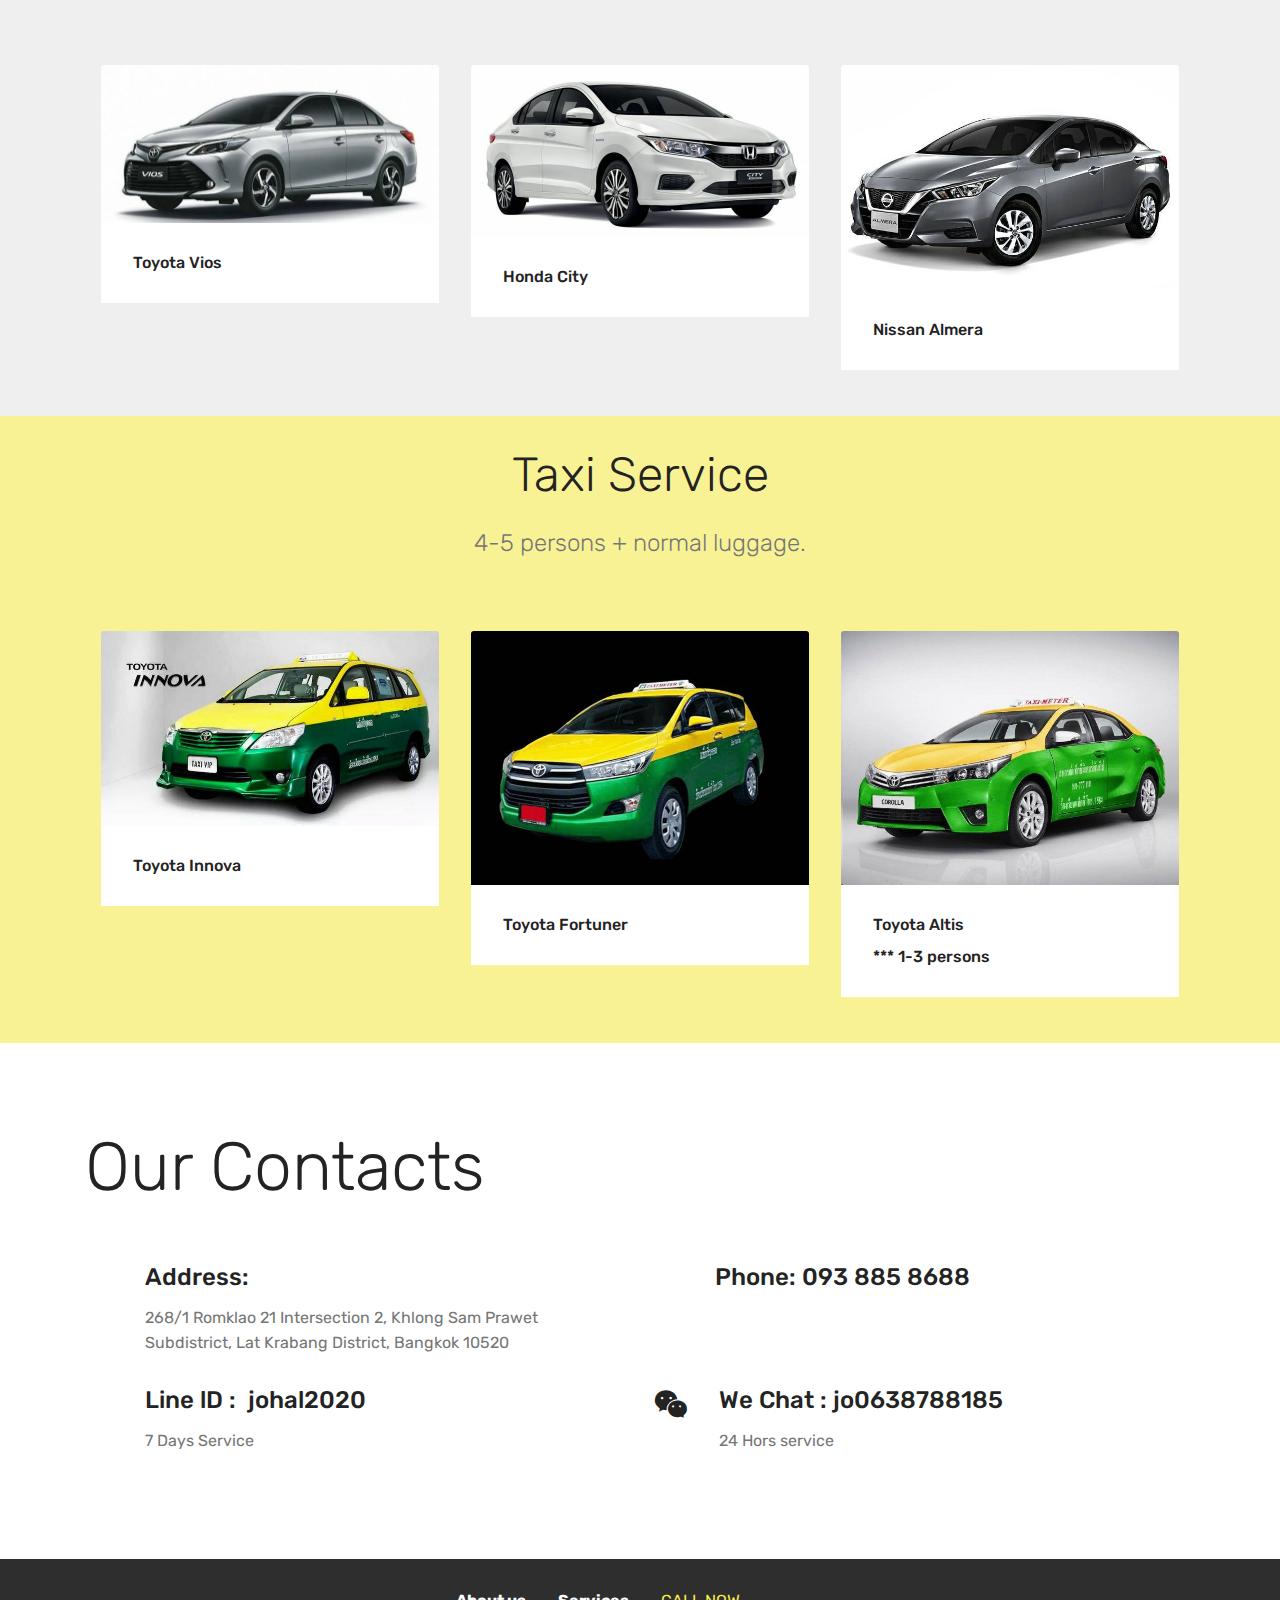
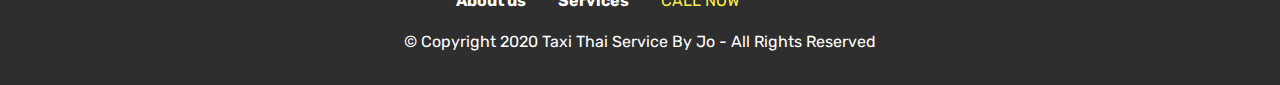
==== commit ea1dbdb9: "create github pages" ====
--- a/index.html
+++ b/index.html
@@ -10,14 +10,14 @@
   <meta name="description" content="">
   
   
-  <title>Home</title>
+  <title>Taxi Thai by Jo</title>
   <link rel="stylesheet" href="assets/web/assets/mobirise-icons/mobirise-icons.css">
   <link rel="stylesheet" href="assets/bootstrap/css/bootstrap.min.css">
   <link rel="stylesheet" href="assets/bootstrap/css/bootstrap-grid.min.css">
   <link rel="stylesheet" href="assets/bootstrap/css/bootstrap-reboot.min.css">
   <link rel="stylesheet" href="assets/socicon/css/styles.css">
+  <link rel="stylesheet" href="assets/dropdown/css/style.css">
   <link rel="stylesheet" href="assets/tether/tether.min.css">
-  <link rel="stylesheet" href="assets/dropdown/css/style.css">
   <link rel="stylesheet" href="assets/theme/css/style.css">
   <link rel="preload" as="style" href="assets/mobirise/css/mbr-additional.css"><link rel="stylesheet" href="assets/mobirise/css/mbr-additional.css" type="text/css">
   
@@ -25,7 +25,7 @@
   
 </head>
 <body>
-  <section class="menu cid-qTkzRZLJNu" once="menu" id="menu1-0">
+  <section class="menu cid-sbbTDkPxTC" once="menu" id="menu1-r">
 
     
 
@@ -41,40 +41,38 @@
         <div class="menu-logo">
             <div class="navbar-brand">
                 <span class="navbar-logo">
-                    <a href="https://mobirise.com">
+                    <a href="https://mobirise.co">
                          <img src="assets/images/taxi-logo-122x147.jpg" alt="Mobirise" title="" style="height: 3.8rem;">
                     </a>
                 </span>
-                <span class="navbar-caption-wrap"><a class="navbar-caption text-success display-5" href="https://mobirise.com">
-                        Taxi Service by Jo</a></span>
+                <span class="navbar-caption-wrap"><a class="navbar-caption text-success display-4" href="https://mobirise.co">TAXI THAI SERVICE BY JO</a></span>
             </div>
         </div>
         <div class="collapse navbar-collapse" id="navbarSupportedContent">
             <ul class="navbar-nav nav-dropdown" data-app-modern-menu="true"><li class="nav-item">
-                    <a class="nav-link link text-white display-4" href="https://mobirise.com">
-                        <span class="mbri-home mbr-iconfont mbr-iconfont-btn"></span>
+                    <a class="nav-link link text-success display-4" href="https://mobirise.co"><span class="mbri-delivery mbr-iconfont mbr-iconfont-btn"></span>
+                        
                         Services
                     </a>
-                </li>
+                </li><li class="nav-item"><a class="nav-link link text-success display-4" href="https://mobirise.co"><span class="mbri-contact-form mbr-iconfont mbr-iconfont-btn"></span>
+                        Contact Us</a></li><li class="nav-item"><a class="nav-link link text-success display-4" href="https://mobirise.co">
+                        </a></li>
                 <li class="nav-item">
-                    <a class="nav-link link text-white display-4" href="https://mobirise.com">
-                        <span class="mbri-search mbr-iconfont mbr-iconfont-btn"></span>
-                        About Us
-                    </a>
+                    <a class="nav-link link text-success display-4" href="https://mobirise.co">
+                        </a>
                 </li></ul>
-            <div class="navbar-buttons mbr-section-btn"><a class="btn btn-sm btn-primary display-4" href="https://mobirise.com">
-                    <span class="mbri-save mbr-iconfont mbr-iconfont-btn "></span>
-                    Try It Now!
-                </a></div>
+            <div class="navbar-buttons mbr-section-btn"><a class="btn btn-sm btn-success display-4" href="https://mobirise.co"><span class="socicon socicon-line mbr-iconfont mbr-iconfont-btn"></span>
+                    
+                    JOHAN2020</a></div>
         </div>
     </nav>
 </section>
 
-<section class="engine"><a href="https://mobirise.info/h">create a web page for free</a></section><section class="carousel slide cid-saDhaAOQpx" data-interval="false" id="slider1-m">
-
-    
-
-    <div class="full-screen"><div class="mbr-slider slide carousel" data-keyboard="false" data-ride="carousel" data-interval="4000" data-pause="true"><ol class="carousel-indicators"><li data-app-prevent-settings="" data-target="#slider1-m" data-slide-to="0"></li><li data-app-prevent-settings="" data-target="#slider1-m" data-slide-to="1"></li><li data-app-prevent-settings="" data-target="#slider1-m" data-slide-to="2"></li><li data-app-prevent-settings="" data-target="#slider1-m" class=" active" data-slide-to="3"></li><li data-app-prevent-settings="" data-target="#slider1-m" data-slide-to="4"></li></ol><div class="carousel-inner" role="listbox"><div class="carousel-item slider-fullscreen-image" data-bg-video-slide="false" style="background-image: url(assets/images/clip-8-1024x683.jpg);"><div class="container container-slide"><div class="image_wrapper"><div class="mbr-overlay"></div><img src="assets/images/clip-8-1024x683.jpg" alt="" title=""><div class="carousel-caption justify-content-center"><div class="col-10 align-center"><h2 class="mbr-fonts-style display-1">AIRPORT TRANSFER</h2><p class="lead mbr-text mbr-fonts-style display-5">BANGKOK , THAILAND</p></div></div></div></div></div><div class="carousel-item slider-fullscreen-image" data-bg-video-slide="false" style="background-image: url(assets/images/clip-2-1600x1066.jpg);"><div class="container container-slide"><div class="image_wrapper"><div class="mbr-overlay"></div><img src="assets/images/clip-2-1600x1066.jpg" alt="" title=""><div class="carousel-caption justify-content-center"><div class="col-10 align-center"><h2 class="mbr-fonts-style display-1">THE GRAND PALACE</h2><p class="lead mbr-text mbr-fonts-style display-5">BANGKOK , THAILAND</p></div></div></div></div></div><div class="carousel-item slider-fullscreen-image" data-bg-video-slide="false" style="background-image: url(assets/images/clip-10-626x417.jpg);"><div class="container container-slide"><div class="image_wrapper"><div class="mbr-overlay"></div><img src="assets/images/clip-10-626x417.jpg" alt="" title=""><div class="carousel-caption justify-content-center"><div class="col-10 align-center"><h2 class="mbr-fonts-style display-1">PATTAYA BEAD</h2><p class="lead mbr-text mbr-fonts-style display-5">Chon Buri, THAILAND</p></div></div></div></div></div><div class="carousel-item slider-fullscreen-image active" data-bg-video-slide="false" style="background-image: url(assets/images/clip-3-1000x625.jpg);"><div class="container container-slide"><div class="image_wrapper"><div class="mbr-overlay"></div><img src="assets/images/clip-3-1000x625.jpg" alt="" title=""><div class="carousel-caption justify-content-center"><div class="col-10 align-left"><h2 class="mbr-fonts-style display-1">CHINA TOWN</h2><p class="lead mbr-text mbr-fonts-style display-5">STREET FOOD , BANGKOK</p></div></div></div></div></div><div class="carousel-item slider-fullscreen-image" data-bg-video-slide="false" style="background-image: url(assets/images/clip-10-1500x1120.jpg);"><div class="container container-slide"><div class="image_wrapper"><div class="mbr-overlay"></div><img src="assets/images/clip-10-1500x1120.jpg" alt="" title=""><div class="carousel-caption justify-content-center"><div class="col-10 align-right"><h2 class="mbr-fonts-style display-1">BBQ CART SHOP</h2><p class="lead mbr-text mbr-fonts-style display-5">STREET FOOD , BANGKOK</p></div></div></div></div></div></div><a data-app-prevent-settings="" class="carousel-control carousel-control-prev" role="button" data-slide="prev" href="#slider1-m"><span aria-hidden="true" class="mbri-left mbr-iconfont"></span><span class="sr-only">Previous</span></a><a data-app-prevent-settings="" class="carousel-control carousel-control-next" role="button" data-slide="next" href="#slider1-m"><span aria-hidden="true" class="mbri-right mbr-iconfont"></span><span class="sr-only">Next</span></a></div></div>
+<section class="engine"><a href="https://mobirise.info/z">best website templates</a></section><section class="carousel slide cid-saDhaAOQpx" data-interval="false" id="slider1-m">
+
+    
+
+    <div class="full-screen"><div class="mbr-slider slide carousel" data-keyboard="false" data-ride="carousel" data-interval="4000" data-pause="true"><ol class="carousel-indicators"><li data-app-prevent-settings="" data-target="#slider1-m" class=" active" data-slide-to="0"></li><li data-app-prevent-settings="" data-target="#slider1-m" data-slide-to="1"></li><li data-app-prevent-settings="" data-target="#slider1-m" data-slide-to="2"></li><li data-app-prevent-settings="" data-target="#slider1-m" data-slide-to="3"></li><li data-app-prevent-settings="" data-target="#slider1-m" data-slide-to="4"></li></ol><div class="carousel-inner" role="listbox"><div class="carousel-item slider-fullscreen-image active" data-bg-video-slide="false" style="background-image: url(assets/images/clip-8-1024x683.jpg);"><div class="container container-slide"><div class="image_wrapper"><div class="mbr-overlay"></div><img src="assets/images/clip-8-1024x683.jpg" alt="" title=""><div class="carousel-caption justify-content-center"><div class="col-10 align-center"><h2 class="mbr-fonts-style display-1">AIRPORT TRANSFER</h2><p class="lead mbr-text mbr-fonts-style display-5">BANGKOK , THAILAND</p></div></div></div></div></div><div class="carousel-item slider-fullscreen-image" data-bg-video-slide="false" style="background-image: url(assets/images/clip-2-1600x1066.jpg);"><div class="container container-slide"><div class="image_wrapper"><div class="mbr-overlay"></div><img src="assets/images/clip-2-1600x1066.jpg" alt="" title=""><div class="carousel-caption justify-content-center"><div class="col-10 align-center"><h2 class="mbr-fonts-style display-1">THE GRAND PALACE</h2><p class="lead mbr-text mbr-fonts-style display-5">BANGKOK , THAILAND</p></div></div></div></div></div><div class="carousel-item slider-fullscreen-image" data-bg-video-slide="false" style="background-image: url(assets/images/clip-10-626x417.jpg);"><div class="container container-slide"><div class="image_wrapper"><div class="mbr-overlay"></div><img src="assets/images/clip-10-626x417.jpg" alt="" title=""><div class="carousel-caption justify-content-center"><div class="col-10 align-center"><h2 class="mbr-fonts-style display-1">PATTAYA BEAD</h2><p class="lead mbr-text mbr-fonts-style display-5">Chon Buri, THAILAND</p></div></div></div></div></div><div class="carousel-item slider-fullscreen-image" data-bg-video-slide="false" style="background-image: url(assets/images/clip-3-1000x625.jpg);"><div class="container container-slide"><div class="image_wrapper"><div class="mbr-overlay"></div><img src="assets/images/clip-3-1000x625.jpg" alt="" title=""><div class="carousel-caption justify-content-center"><div class="col-10 align-left"><h2 class="mbr-fonts-style display-1">CHINA TOWN</h2><p class="lead mbr-text mbr-fonts-style display-5">STREET FOOD , BANGKOK</p></div></div></div></div></div><div class="carousel-item slider-fullscreen-image" data-bg-video-slide="false" style="background-image: url(assets/images/clip-10-1500x1120.jpg);"><div class="container container-slide"><div class="image_wrapper"><div class="mbr-overlay"></div><img src="assets/images/clip-10-1500x1120.jpg" alt="" title=""><div class="carousel-caption justify-content-center"><div class="col-10 align-right"><h2 class="mbr-fonts-style display-1">BBQ CART SHOP</h2><p class="lead mbr-text mbr-fonts-style display-5">STREET FOOD , BANGKOK</p></div></div></div></div></div></div><a data-app-prevent-settings="" class="carousel-control carousel-control-prev" role="button" data-slide="prev" href="#slider1-m"><span aria-hidden="true" class="mbri-left mbr-iconfont"></span><span class="sr-only">Previous</span></a><a data-app-prevent-settings="" class="carousel-control carousel-control-next" role="button" data-slide="next" href="#slider1-m"><span aria-hidden="true" class="mbri-right mbr-iconfont"></span><span class="sr-only">Next</span></a></div></div>
 
 </section>
 
@@ -381,6 +379,82 @@
             </div>
 
             
+        </div>
+    </div>
+</section>
+
+<section class="mbr-section contacts3 cid-sbbYpkl3Fn" id="contacts3-u">
+    <!---->
+    
+    <!---->
+    <!--Overlay-->
+    
+    <!--Container-->
+    <div class="container">
+        <div class="row">
+            <!--Titles-->
+            <div class="title col-12">
+                <h2 class="align-left mbr-fonts-style display-1">
+                    Our Contacts
+                </h2>
+                
+            </div>
+            <div class="col-12">
+                <div class="row">
+                    <div class="col-12 col-md-6">
+                        <div class="wrapper">
+                            <span class="iconfont-wrapper">
+                                <span class="amp-iconfont icon fa-thumbs-o-up fa"></span>
+                            </span>
+                            <div class="b-info b-adress">
+                                <h5 class="align-left mbr-fonts-style display-5">
+                                    Address:
+                                </h5>
+                                <p class="mbr-text align-left mbr-fonts-style display-7">
+                                    268/1 Romklao 21 Intersection 2, Khlong Sam Prawet Subdistrict, Lat Krabang District, Bangkok 10520
+                                </p>
+                            </div>
+                        </div>
+                    </div>
+                    <div class="col-12 col-md-6">
+                        <div class="wrapper">
+                            <span class="iconfont-wrapper">
+                                <span class="amp-iconfont icon fa-phone fa"></span>
+                            </span>
+                            <div class="b-info b-phone">
+                                <h5 class="align-left mbr-fonts-style display-5">
+                                    Phone: 093 885 8688</h5>
+                                <p class="mbr-text align-left mbr-fonts-style display-7"></p>
+                            </div>
+                        </div>
+                    </div>
+                    <div class="col-12 col-md-6">
+                        <div class="wrapper">
+                            <span class="iconfont-wrapper">
+                                <span class="amp-iconfont icon fa-comment-o fa"></span>
+                            </span>
+                            <div class="b-info b-mail">
+                                <h5 class="align-left mbr-fonts-style display-5">Line lD : &nbsp;johal2020</h5>
+                                <p class="mbr-text align-left mbr-fonts-style display-7">
+                                    7 Days Service</p>
+                            </div>
+                        </div>
+                    </div>
+                    <div class="col-12 col-md-6">
+                        <div class="wrapper">
+                            <span class="iconfont-wrapper">
+                                <span class="amp-iconfont icon fa-th-large fa socicon-wechat socicon"></span>
+                            </span>
+                            <div class="b-info b-mail">
+                                <h5 class="align-left mbr-fonts-style display-5">
+                                    We Chat : jo0638788185</h5>
+                                <p class="mbr-text align-left mbr-fonts-style display-7">
+                                    24 Hors service</p>
+                            </div>
+                        </div>
+                    </div>
+                </div>
+            </div>
         </div>
     </div>
 </section>
@@ -404,51 +478,12 @@
                         <a class="text-white mbr-bold" href="#" target="_blank">About us</a>
                     </li><li class="foot-menu-item mbr-fonts-style display-7">
                         <a class="text-white mbr-bold" href="#" target="_blank">Services</a>
-                    </li><li class="foot-menu-item mbr-fonts-style display-7">
-                        <a class="text-white mbr-bold" href="#" target="_blank">Get In Touch</a>
-                    </li><li class="foot-menu-item mbr-fonts-style display-7">
-                        <a class="text-white mbr-bold" href="#" target="_blank">Careers</a>
-                    </li><li class="foot-menu-item mbr-fonts-style display-7">
-                        <a class="text-white mbr-bold" href="#" target="_blank">Work</a>
-                    </li></ul>
-            </div>
-            <div class="row social-row">
-                <div class="social-list align-right pb-2">
-                    
-                    
-                    
-                    
-                    
-                    
-                <div class="soc-item">
-                        <a href="https://twitter.com/mobirise" target="_blank">
-                            <span class="socicon-twitter socicon mbr-iconfont mbr-iconfont-social"></span>
-                        </a>
-                    </div><div class="soc-item">
-                        <a href="https://www.facebook.com/pages/Mobirise/1616226671953247" target="_blank">
-                            <span class="socicon-facebook socicon mbr-iconfont mbr-iconfont-social"></span>
-                        </a>
-                    </div><div class="soc-item">
-                        <a href="https://www.youtube.com/c/mobirise" target="_blank">
-                            <span class="socicon-youtube socicon mbr-iconfont mbr-iconfont-social"></span>
-                        </a>
-                    </div><div class="soc-item">
-                        <a href="https://instagram.com/mobirise" target="_blank">
-                            <span class="socicon-instagram socicon mbr-iconfont mbr-iconfont-social"></span>
-                        </a>
-                    </div><div class="soc-item">
-                        <a href="https://plus.google.com/u/0/+Mobirise" target="_blank">
-                            <span class="socicon-googleplus socicon mbr-iconfont mbr-iconfont-social"></span>
-                        </a>
-                    </div><div class="soc-item">
-                        <a href="https://www.behance.net/Mobirise" target="_blank">
-                            <span class="socicon-behance socicon mbr-iconfont mbr-iconfont-social"></span>
-                        </a>
-                    </div></div>
-            </div>
+                    </li><li class="foot-menu-item mbr-fonts-style display-7"><a class="text-white mbr-bold" href="index.html#contacts3-u" target="_blank"></a><a href="tel:+66093 885 8688" class="text-success">CALL NOW&nbsp; &nbsp; &nbsp; &nbsp; &nbsp; &nbsp; &nbsp; &nbsp; &nbsp; &nbsp; &nbsp;</a></li></ul>
+            </div>
+            
             <div class="row row-copirayt">
                 <p class="mbr-text mb-0 mbr-fonts-style mbr-white align-center display-7">
-                    © Copyright 2020 Mobirise - All Rights Reserved
+                    © Copyright 2020 Taxi Thai Service By Jo - All Rights Reserved
                 </p>
             </div>
         </div>
@@ -460,14 +495,14 @@
   <script src="assets/popper/popper.min.js"></script>
   <script src="assets/bootstrap/js/bootstrap.min.js"></script>
   <script src="assets/smoothscroll/smooth-scroll.js"></script>
-  <script src="assets/ytplayer/jquery.mb.ytplayer.min.js"></script>
-  <script src="assets/tether/tether.min.js"></script>
-  <script src="assets/touchswipe/jquery.touch-swipe.min.js"></script>
-  <script src="assets/bootstrapcarouselswipe/bootstrap-carousel-swipe.js"></script>
-  <script src="assets/mbr-popup-btns/mbr-popup-btns.js"></script>
   <script src="assets/dropdown/js/nav-dropdown.js"></script>
   <script src="assets/dropdown/js/navbar-dropdown.js"></script>
+  <script src="assets/tether/tether.min.js"></script>
+  <script src="assets/ytplayer/jquery.mb.ytplayer.min.js"></script>
   <script src="assets/vimeoplayer/jquery.mb.vimeo_player.js"></script>
+  <script src="assets/mbr-popup-btns/mbr-popup-btns.js"></script>
+  <script src="assets/bootstrapcarouselswipe/bootstrap-carousel-swipe.js"></script>
+  <script src="assets/touchswipe/jquery.touch-swipe.min.js"></script>
   <script src="assets/theme/js/script.js"></script>
   <script src="assets/slidervideo/script.js"></script>
   
--- a/assets/mobirise/css/mbr-additional.css
+++ b/assets/mobirise/css/mbr-additional.css
@@ -710,437 +710,127 @@
 section.lazy-placeholder:after {
   opacity: 0.3;
 }
-.cid-saDhaAOQpx .modal-body .close {
-  background: #1b1b1b;
-}
-.cid-saDhaAOQpx .modal-body .close span {
-  font-style: normal;
-}
-.cid-saDhaAOQpx .carousel-inner > .active,
-.cid-saDhaAOQpx .carousel-inner > .next,
-.cid-saDhaAOQpx .carousel-inner > .prev {
-  display: table;
-}
-.cid-saDhaAOQpx .carousel-control .icon-next,
-.cid-saDhaAOQpx .carousel-control .icon-prev {
-  margin-top: -18px;
-  font-size: 40px;
-  line-height: 27px;
-}
-.cid-saDhaAOQpx .carousel-control:hover {
-  background: #1b1b1b;
-  color: #fff;
-  opacity: 1;
-}
-@media (max-width: 767px) {
-  .cid-saDhaAOQpx .container .carousel-control {
-    margin-bottom: 0;
-  }
-}
-.cid-saDhaAOQpx .boxed-slider {
-  position: relative;
-  padding: 93px 0;
-}
-.cid-saDhaAOQpx .boxed-slider > div {
-  position: relative;
-}
-.cid-saDhaAOQpx .container img {
-  width: 100%;
-}
-.cid-saDhaAOQpx .container img + .row {
-  position: absolute;
-  top: 50%;
-  left: 0;
-  right: 0;
-  -webkit-transform: translateY(-50%);
-  -moz-transform: translateY(-50%);
-  transform: translateY(-50%);
-  z-index: 2;
-}
-.cid-saDhaAOQpx .mbr-section {
-  padding: 0;
-  background-attachment: scroll;
-}
-.cid-saDhaAOQpx .mbr-table-cell {
-  padding: 0;
-}
-.cid-saDhaAOQpx .container .carousel-indicators {
-  margin-bottom: 3px;
-}
-.cid-saDhaAOQpx .carousel-caption {
-  top: 50%;
-  right: 0;
-  bottom: auto;
-  left: 0;
-  display: -webkit-flex;
-  align-items: center;
-  -webkit-transform: translateY(-50%);
-  transform: translateY(-50%);
-  -webkit-align-items: center;
-}
-.cid-saDhaAOQpx .mbr-overlay {
-  z-index: 1;
-}
-.cid-saDhaAOQpx .container-slide.container {
-  min-width: 100%;
-  min-height: 100vh;
-  padding: 0;
-}
-.cid-saDhaAOQpx .carousel-item {
-  background-position: 50% 50%;
-  background-repeat: no-repeat;
-  background-size: cover;
-  -o-transition: -o-transform 0.6s ease-in-out;
-  -webkit-transition: -webkit-transform 0.6s ease-in-out;
-  transition: transform 0.6s ease-in-out, -webkit-transform 0.6s ease-in-out, -o-transform 0.6s ease-in-out;
-  -webkit-backface-visibility: hidden;
-  backface-visibility: hidden;
-  -webkit-perspective: 1000px;
-  perspective: 1000px;
-}
-@media (max-width: 576px) {
-  .cid-saDhaAOQpx .carousel-item .container {
-    width: 100%;
-  }
-}
-.cid-saDhaAOQpx .carousel-item-next.carousel-item-left,
-.cid-saDhaAOQpx .carousel-item-prev.carousel-item-right {
-  -webkit-transform: translate3d(0, 0, 0);
-  transform: translate3d(0, 0, 0);
-}
-.cid-saDhaAOQpx .active.carousel-item-right,
-.cid-saDhaAOQpx .carousel-item-next {
-  -webkit-transform: translate3d(100%, 0, 0);
-  transform: translate3d(100%, 0, 0);
-}
-.cid-saDhaAOQpx .active.carousel-item-left,
-.cid-saDhaAOQpx .carousel-item-prev {
-  -webkit-transform: translate3d(-100%, 0, 0);
-  transform: translate3d(-100%, 0, 0);
-}
-.cid-saDhaAOQpx .mbr-slider .carousel-control {
-  top: 50%;
-  width: 70px;
-  height: 70px;
-  margin-top: -1.5rem;
-  font-size: 35px;
-  background-color: rgba(0, 0, 0, 0.5);
-  border: 2px solid #fff;
-  border-radius: 50%;
-  transition: all .3s;
-}
-.cid-saDhaAOQpx .mbr-slider .carousel-control.carousel-control-prev {
-  left: 0;
-  margin-left: 2.5rem;
-}
-.cid-saDhaAOQpx .mbr-slider .carousel-control.carousel-control-next {
-  right: 0;
-  margin-right: 2.5rem;
-}
-.cid-saDhaAOQpx .mbr-slider .carousel-control .mbr-iconfont {
-  font-size: 2rem;
-}
-@media (max-width: 767px) {
-  .cid-saDhaAOQpx .mbr-slider .carousel-control {
-    top: auto;
-    bottom: 1rem;
-  }
-}
-.cid-saDhaAOQpx .mbr-slider .carousel-indicators {
-  position: absolute;
-  bottom: 0;
-  margin-bottom: 1.5rem !important;
-}
-.cid-saDhaAOQpx .mbr-slider .carousel-indicators li {
-  max-width: 20px;
-  width: 20px;
-  height: 20px;
-  max-height: 20px;
-  margin: 3px;
-  background-color: rgba(0, 0, 0, 0.5);
-  border: 2px solid #fff;
-  border-radius: 50%;
-  opacity: .5;
-  transition: all .3s;
-}
-.cid-saDhaAOQpx .mbr-slider .carousel-indicators li.active,
-.cid-saDhaAOQpx .mbr-slider .carousel-indicators li:hover {
-  opacity: .9;
-}
-.cid-saDhaAOQpx .mbr-slider .carousel-indicators li::after,
-.cid-saDhaAOQpx .mbr-slider .carousel-indicators li::before {
-  content: none;
-}
-.cid-saDhaAOQpx .mbr-slider .carousel-indicators.ie-fix {
-  left: 50%;
-  display: block;
-  width: 60%;
-  margin-left: -30%;
-  text-align: center;
-}
-@media (max-width: 576px) {
-  .cid-saDhaAOQpx .mbr-slider .carousel-indicators {
-    display: none !important;
-  }
-}
-.cid-saDhaAOQpx .mbr-slider > .container img {
-  width: 100%;
-}
-.cid-saDhaAOQpx .mbr-slider > .container img + .row {
-  position: absolute;
-  top: 50%;
-  right: 0;
-  left: 0;
-  z-index: 2;
-  -moz-transform: translateY(-50%);
-  -webkit-transform: translateY(-50%);
-  transform: translateY(-50%);
-}
-.cid-saDhaAOQpx .mbr-slider > .container .carousel-indicators {
-  margin-bottom: 3px;
-}
-@media (max-width: 576px) {
-  .cid-saDhaAOQpx .mbr-slider > .container .carousel-control {
-    margin-bottom: 0;
-  }
-}
-.cid-saDhaAOQpx .mbr-slider .mbr-section {
-  padding: 0;
-  background-attachment: scroll;
-}
-.cid-saDhaAOQpx .mbr-slider .mbr-table-cell {
-  padding: 0;
-}
-.cid-saDhaAOQpx .carousel-item .container.container-slide {
-  position: initial;
-  width: auto;
-  min-height: 0;
-}
-.cid-saDhaAOQpx .full-screen .slider-fullscreen-image {
-  min-height: 100vh;
-  background-repeat: no-repeat;
-  background-position: 50% 50%;
-  background-size: cover;
-}
-.cid-saDhaAOQpx .full-screen .slider-fullscreen-image.active {
-  display: -o-flex;
-}
-.cid-saDhaAOQpx .full-screen .container {
-  width: auto;
-  padding-right: 0;
-  padding-left: 0;
-}
-.cid-saDhaAOQpx .full-screen .carousel-item .container.container-slide {
-  width: 100%;
-  min-height: 100vh;
-  padding: 0;
-}
-.cid-saDhaAOQpx .full-screen .carousel-item .container.container-slide img {
-  display: none;
-}
-.cid-saDhaAOQpx .mbr-background-video-preview {
-  position: absolute;
-  top: 0;
-  right: 0;
-  bottom: 0;
-  left: 0;
-}
-.cid-saDhaAOQpx .mbr-overlay ~ .container-slide {
-  z-index: auto;
-}
-.cid-saDhldftaR {
-  padding-top: 60px;
-  padding-bottom: 60px;
-  background-color: #ffffff;
-}
-.cid-saDhldftaR .mbr-section-subtitle {
-  color: #767676;
-}
-.cid-saDazXb1lu {
-  padding-top: 45px;
-  padding-bottom: 45px;
-  background-color: #073b4c;
-}
-.cid-saDazXb1lu .mbr-section-subtitle,
-.cid-saDazXb1lu .mbr-text {
-  color: #767676;
-}
-.cid-saDazXb1lu .card {
-  display: -webkit-flex;
-  position: relative;
-  justify-content: center;
-  -webkit-justify-content: center;
-}
-.cid-saDazXb1lu .card-wrapper {
-  height: 100%;
-  box-shadow: 0px 0px 0px 0px rgba(0, 0, 0, 0);
-  transition: box-shadow 0.3s;
-}
-.cid-saDazXb1lu .card-wrapper .card-img {
-  display: -webkit-flex;
-  flex-direction: column;
-  align-items: center;
-  justify-content: center;
-  position: relative;
-  overflow: hidden;
-  border-bottom-right-radius: 0;
-  border-bottom-left-radius: 0;
-  -webkit-flex-direction: column;
-  -webkit-align-items: center;
-  -webkit-justify-content: center;
-}
-.cid-saDazXb1lu .card-wrapper .card-img .mbr-overlay {
-  background-color: #ffffff;
-  display: none;
-  transition: opacity .3s;
-}
-.cid-saDazXb1lu .card-wrapper .card-img img {
-  width: 100%;
-}
-.cid-saDazXb1lu .card-wrapper .card-box {
-  background-color: #ffffff;
-  padding: 0 2rem 2rem 2rem;
-  border-bottom-left-radius: 0;
-  border-bottom-right-radius: 0;
-}
-.cid-saDazXb1lu .card-wrapper .card-box h4 {
-  font-weight: 500;
-  margin-bottom: 0;
-  padding-top: 2rem;
-}
-.cid-saDazXb1lu .card-wrapper .card-box p {
-  margin-bottom: 0;
-  padding-top: 1.5rem;
-}
-.cid-saDazXb1lu .card-wrapper:hover {
-  box-shadow: 0px 0px 30px 0px rgba(0, 0, 0, 0.05);
-}
-.cid-saDazXb1lu .card-img .mbr-overlay {
-  display: block !important;
-  opacity: 0;
-}
-.cid-saDazXb1lu .card-img:hover .mbr-overlay {
-  opacity: .5;
-}
-.cid-saDazXb1lu .mbr-section-title {
-  color: #ffffff;
-}
-.cid-saDazXb1lu .mbr-section-subtitle {
-  color: #ffffff;
-}
-.cid-qTkzRZLJNu .navbar {
+.cid-sbbTDkPxTC .navbar {
   padding: .5rem 0;
   background: #333333;
   transition: none;
   min-height: 77px;
 }
-.cid-qTkzRZLJNu .navbar-dropdown.bg-color.transparent.opened {
+.cid-sbbTDkPxTC .navbar-dropdown.bg-color.transparent.opened {
   background: #333333;
 }
-.cid-qTkzRZLJNu a {
+.cid-sbbTDkPxTC a {
   font-style: normal;
 }
-.cid-qTkzRZLJNu .nav-item span {
+.cid-sbbTDkPxTC .nav-item span {
   padding-right: 0.4em;
   line-height: 0.5em;
   vertical-align: text-bottom;
   position: relative;
   text-decoration: none;
 }
-.cid-qTkzRZLJNu .nav-item a {
-  display: flex;
+.cid-sbbTDkPxTC .nav-item a {
+  display: -webkit-flex;
   align-items: center;
   justify-content: center;
   padding: 0.7rem 0 !important;
   margin: 0rem .65rem !important;
-}
-.cid-qTkzRZLJNu .nav-item:focus,
-.cid-qTkzRZLJNu .nav-link:focus {
+  -webkit-align-items: center;
+  -webkit-justify-content: center;
+}
+.cid-sbbTDkPxTC .nav-item:focus,
+.cid-sbbTDkPxTC .nav-link:focus {
   outline: none;
 }
-.cid-qTkzRZLJNu .btn {
+.cid-sbbTDkPxTC .btn {
   padding: 0.4rem 1.5rem;
-  display: inline-flex;
+  display: -webkit-inline-flex;
   align-items: center;
-}
-.cid-qTkzRZLJNu .btn .mbr-iconfont {
+  -webkit-align-items: center;
+}
+.cid-sbbTDkPxTC .btn .mbr-iconfont {
   font-size: 1.6rem;
 }
-.cid-qTkzRZLJNu .menu-logo {
+.cid-sbbTDkPxTC .menu-logo {
   margin-right: auto;
 }
-.cid-qTkzRZLJNu .menu-logo .navbar-brand {
+.cid-sbbTDkPxTC .menu-logo .navbar-brand {
   display: flex;
   margin-left: 5rem;
   padding: 0;
   transition: padding .2s;
   min-height: 3.8rem;
+  -webkit-align-items: center;
   align-items: center;
 }
-.cid-qTkzRZLJNu .menu-logo .navbar-brand .navbar-caption-wrap {
-  display: -webkit-flex;
+.cid-sbbTDkPxTC .menu-logo .navbar-brand .navbar-caption-wrap {
+  display: flex;
   -webkit-align-items: center;
   align-items: center;
   word-break: break-word;
   min-width: 7rem;
   margin: .3rem 0;
 }
-.cid-qTkzRZLJNu .menu-logo .navbar-brand .navbar-caption-wrap .navbar-caption {
+.cid-sbbTDkPxTC .menu-logo .navbar-brand .navbar-caption-wrap .navbar-caption {
   line-height: 1.2rem !important;
   padding-right: 2rem;
 }
-.cid-qTkzRZLJNu .menu-logo .navbar-brand .navbar-logo {
+.cid-sbbTDkPxTC .menu-logo .navbar-brand .navbar-logo {
   font-size: 4rem;
   transition: font-size 0.25s;
 }
-.cid-qTkzRZLJNu .menu-logo .navbar-brand .navbar-logo img {
+.cid-sbbTDkPxTC .menu-logo .navbar-brand .navbar-logo img {
   display: flex;
 }
-.cid-qTkzRZLJNu .menu-logo .navbar-brand .navbar-logo .mbr-iconfont {
+.cid-sbbTDkPxTC .menu-logo .navbar-brand .navbar-logo .mbr-iconfont {
   transition: font-size 0.25s;
 }
-.cid-qTkzRZLJNu .navbar-toggleable-sm .navbar-collapse {
+.cid-sbbTDkPxTC .menu-logo .navbar-brand .navbar-logo a {
+  display: inline-flex;
+}
+.cid-sbbTDkPxTC .navbar-toggleable-sm .navbar-collapse {
   justify-content: flex-end;
   -webkit-justify-content: flex-end;
   padding-right: 5rem;
   width: auto;
 }
-.cid-qTkzRZLJNu .navbar-toggleable-sm .navbar-collapse .navbar-nav {
+.cid-sbbTDkPxTC .navbar-toggleable-sm .navbar-collapse .navbar-nav {
   flex-wrap: wrap;
   -webkit-flex-wrap: wrap;
   padding-left: 0;
 }
-.cid-qTkzRZLJNu .navbar-toggleable-sm .navbar-collapse .navbar-nav .nav-item {
+.cid-sbbTDkPxTC .navbar-toggleable-sm .navbar-collapse .navbar-nav .nav-item {
   -webkit-align-self: center;
   align-self: center;
 }
-.cid-qTkzRZLJNu .navbar-toggleable-sm .navbar-collapse .navbar-buttons {
+.cid-sbbTDkPxTC .navbar-toggleable-sm .navbar-collapse .navbar-buttons {
   padding-left: 0;
   padding-bottom: 0;
 }
-.cid-qTkzRZLJNu .dropdown .dropdown-menu {
+.cid-sbbTDkPxTC .dropdown .dropdown-menu {
   background: #333333;
-  display: none;
+  visibility: hidden;
+  display: block;
   position: absolute;
   min-width: 5rem;
   padding-top: 1.4rem;
   padding-bottom: 1.4rem;
   text-align: left;
 }
-.cid-qTkzRZLJNu .dropdown .dropdown-menu .dropdown-item {
+.cid-sbbTDkPxTC .dropdown .dropdown-menu .dropdown-item {
   width: auto;
   padding: 0.235em 1.5385em 0.235em 1.5385em !important;
 }
-.cid-qTkzRZLJNu .dropdown .dropdown-menu .dropdown-item::after {
+.cid-sbbTDkPxTC .dropdown .dropdown-menu .dropdown-item::after {
   right: 0.5rem;
 }
-.cid-qTkzRZLJNu .dropdown .dropdown-menu .dropdown-submenu {
+.cid-sbbTDkPxTC .dropdown .dropdown-menu .dropdown-submenu {
   margin: 0;
 }
-.cid-qTkzRZLJNu .dropdown.open > .dropdown-menu {
-  display: block;
-}
-.cid-qTkzRZLJNu .navbar-toggleable-sm.opened:after {
+.cid-sbbTDkPxTC .dropdown.open > .dropdown-menu {
+  visibility: visible;
+}
+.cid-sbbTDkPxTC .navbar-toggleable-sm.opened:after {
   position: absolute;
   width: 100vw;
   height: 100vh;
@@ -1152,28 +842,28 @@
   -webkit-transform: translateY(100%);
   z-index: 1000;
 }
-.cid-qTkzRZLJNu .navbar.navbar-short {
+.cid-sbbTDkPxTC .navbar.navbar-short {
   min-height: 60px;
   transition: all .2s;
 }
-.cid-qTkzRZLJNu .navbar.navbar-short .navbar-toggler-right {
+.cid-sbbTDkPxTC .navbar.navbar-short .navbar-toggler-right {
   top: 20px;
 }
-.cid-qTkzRZLJNu .navbar.navbar-short .navbar-logo a {
+.cid-sbbTDkPxTC .navbar.navbar-short .navbar-logo a {
   font-size: 2.5rem !important;
   line-height: 2.5rem;
   transition: font-size 0.25s;
 }
-.cid-qTkzRZLJNu .navbar.navbar-short .navbar-logo a .mbr-iconfont {
+.cid-sbbTDkPxTC .navbar.navbar-short .navbar-logo a .mbr-iconfont {
   font-size: 2.5rem !important;
 }
-.cid-qTkzRZLJNu .navbar.navbar-short .navbar-logo a img {
+.cid-sbbTDkPxTC .navbar.navbar-short .navbar-logo a img {
   height: 3rem !important;
 }
-.cid-qTkzRZLJNu .navbar.navbar-short .navbar-brand {
+.cid-sbbTDkPxTC .navbar.navbar-short .navbar-brand {
   min-height: 3rem;
 }
-.cid-qTkzRZLJNu button.navbar-toggler {
+.cid-sbbTDkPxTC button.navbar-toggler {
   width: 31px;
   height: 18px;
   cursor: pointer;
@@ -1181,10 +871,10 @@
   top: 1.5rem;
   right: 1rem;
 }
-.cid-qTkzRZLJNu button.navbar-toggler:focus {
+.cid-sbbTDkPxTC button.navbar-toggler:focus {
   outline: none;
 }
-.cid-qTkzRZLJNu button.navbar-toggler .hamburger span {
+.cid-sbbTDkPxTC button.navbar-toggler .hamburger span {
   position: absolute;
   right: 0;
   width: 30px;
@@ -1192,92 +882,99 @@
   border-right: 5px;
   background-color: #ffffff;
 }
-.cid-qTkzRZLJNu button.navbar-toggler .hamburger span:nth-child(1) {
+.cid-sbbTDkPxTC button.navbar-toggler .hamburger span:nth-child(1) {
   top: 0;
   transition: all .2s;
 }
-.cid-qTkzRZLJNu button.navbar-toggler .hamburger span:nth-child(2) {
+.cid-sbbTDkPxTC button.navbar-toggler .hamburger span:nth-child(2) {
   top: 8px;
   transition: all .15s;
 }
-.cid-qTkzRZLJNu button.navbar-toggler .hamburger span:nth-child(3) {
+.cid-sbbTDkPxTC button.navbar-toggler .hamburger span:nth-child(3) {
   top: 8px;
   transition: all .15s;
 }
-.cid-qTkzRZLJNu button.navbar-toggler .hamburger span:nth-child(4) {
+.cid-sbbTDkPxTC button.navbar-toggler .hamburger span:nth-child(4) {
   top: 16px;
   transition: all .2s;
 }
-.cid-qTkzRZLJNu nav.opened .hamburger span:nth-child(1) {
+.cid-sbbTDkPxTC nav.opened .hamburger span:nth-child(1) {
   top: 8px;
   width: 0;
   opacity: 0;
   right: 50%;
   transition: all .2s;
 }
-.cid-qTkzRZLJNu nav.opened .hamburger span:nth-child(2) {
+.cid-sbbTDkPxTC nav.opened .hamburger span:nth-child(2) {
   -webkit-transform: rotate(45deg);
   transform: rotate(45deg);
   transition: all .25s;
 }
-.cid-qTkzRZLJNu nav.opened .hamburger span:nth-child(3) {
+.cid-sbbTDkPxTC nav.opened .hamburger span:nth-child(3) {
   -webkit-transform: rotate(-45deg);
   transform: rotate(-45deg);
   transition: all .25s;
 }
-.cid-qTkzRZLJNu nav.opened .hamburger span:nth-child(4) {
+.cid-sbbTDkPxTC nav.opened .hamburger span:nth-child(4) {
   top: 8px;
   width: 0;
   opacity: 0;
   right: 50%;
   transition: all .2s;
 }
-.cid-qTkzRZLJNu .collapsed.navbar-expand {
+.cid-sbbTDkPxTC .collapsed.navbar-expand {
   flex-direction: column;
-}
-.cid-qTkzRZLJNu .collapsed .btn {
-  display: flex;
-}
-.cid-qTkzRZLJNu .collapsed .navbar-collapse {
+  -webkit-flex-direction: column;
+}
+.cid-sbbTDkPxTC .collapsed .btn {
+  display: -webkit-flex;
+}
+.cid-sbbTDkPxTC .collapsed .navbar-collapse {
   display: none !important;
   padding-right: 0 !important;
 }
-.cid-qTkzRZLJNu .collapsed .navbar-collapse.collapsing,
-.cid-qTkzRZLJNu .collapsed .navbar-collapse.show {
+.cid-sbbTDkPxTC .collapsed .navbar-collapse.collapsing,
+.cid-sbbTDkPxTC .collapsed .navbar-collapse.show {
   display: block !important;
 }
-.cid-qTkzRZLJNu .collapsed .navbar-collapse.collapsing .navbar-nav,
-.cid-qTkzRZLJNu .collapsed .navbar-collapse.show .navbar-nav {
+.cid-sbbTDkPxTC .collapsed .navbar-collapse.collapsing .navbar-nav,
+.cid-sbbTDkPxTC .collapsed .navbar-collapse.show .navbar-nav {
   display: block;
   text-align: center;
 }
-.cid-qTkzRZLJNu .collapsed .navbar-collapse.collapsing .navbar-nav .nav-item,
-.cid-qTkzRZLJNu .collapsed .navbar-collapse.show .navbar-nav .nav-item {
+.cid-sbbTDkPxTC .collapsed .navbar-collapse.collapsing .navbar-nav .nav-item,
+.cid-sbbTDkPxTC .collapsed .navbar-collapse.show .navbar-nav .nav-item {
   clear: both;
 }
-.cid-qTkzRZLJNu .collapsed .navbar-collapse.collapsing .navbar-buttons,
-.cid-qTkzRZLJNu .collapsed .navbar-collapse.show .navbar-buttons {
+.cid-sbbTDkPxTC .collapsed .navbar-collapse.collapsing .navbar-buttons,
+.cid-sbbTDkPxTC .collapsed .navbar-collapse.show .navbar-buttons {
   text-align: center;
 }
-.cid-qTkzRZLJNu .collapsed .navbar-collapse.collapsing .navbar-buttons:last-child,
-.cid-qTkzRZLJNu .collapsed .navbar-collapse.show .navbar-buttons:last-child {
+.cid-sbbTDkPxTC .collapsed .navbar-collapse.collapsing .navbar-buttons:last-child,
+.cid-sbbTDkPxTC .collapsed .navbar-collapse.show .navbar-buttons:last-child {
   margin-bottom: 1rem;
 }
-.cid-qTkzRZLJNu .collapsed button.navbar-toggler {
+@media (min-width: 1024px) {
+  .cid-sbbTDkPxTC .collapsed:not(.navbar-short) .navbar-collapse {
+    max-height: calc(98.5vh - 3.8rem);
+  }
+}
+.cid-sbbTDkPxTC .collapsed button.navbar-toggler {
   display: block;
 }
-.cid-qTkzRZLJNu .collapsed .navbar-brand {
+.cid-sbbTDkPxTC .collapsed .navbar-brand {
   margin-left: 1rem !important;
 }
-.cid-qTkzRZLJNu .collapsed .navbar-toggleable-sm {
+.cid-sbbTDkPxTC .collapsed .navbar-toggleable-sm {
   flex-direction: column;
   -webkit-flex-direction: column;
 }
-.cid-qTkzRZLJNu .collapsed .dropdown .dropdown-menu {
+.cid-sbbTDkPxTC .collapsed .dropdown .dropdown-menu {
   width: 100%;
   text-align: center;
   position: relative;
   opacity: 0;
+  overflow: hidden;
   display: block;
   height: 0;
   visibility: hidden;
@@ -1285,19 +982,19 @@
   transition-duration: .5s;
   transition-property: opacity,padding,height;
 }
-.cid-qTkzRZLJNu .collapsed .dropdown.open > .dropdown-menu {
+.cid-sbbTDkPxTC .collapsed .dropdown.open > .dropdown-menu {
   position: relative;
   opacity: 1;
   height: auto;
   padding: 1.4rem 0;
   visibility: visible;
 }
-.cid-qTkzRZLJNu .collapsed .dropdown .dropdown-submenu {
+.cid-sbbTDkPxTC .collapsed .dropdown .dropdown-submenu {
   left: 0;
   text-align: center;
   width: 100%;
 }
-.cid-qTkzRZLJNu .collapsed .dropdown .dropdown-toggle[data-toggle="dropdown-submenu"]::after {
+.cid-sbbTDkPxTC .collapsed .dropdown .dropdown-toggle[data-toggle="dropdown-submenu"]::after {
   margin-top: 0;
   position: inherit;
   right: 0;
@@ -1312,56 +1009,58 @@
   border-right: .30em solid transparent;
   border-left: .30em solid transparent;
 }
-@media (max-width: 991px) {
-  .cid-qTkzRZLJNu .navbar-expand {
-    flex-direction: column;
-  }
-  .cid-qTkzRZLJNu img {
-    height: 3.8rem !important;
-  }
-  .cid-qTkzRZLJNu .btn {
-    display: flex;
-  }
-  .cid-qTkzRZLJNu button.navbar-toggler {
-    display: block;
-  }
-  .cid-qTkzRZLJNu .navbar-brand {
-    margin-left: 1rem !important;
-  }
-  .cid-qTkzRZLJNu .navbar-toggleable-sm {
+@media (max-width: 1023px) {
+  .cid-sbbTDkPxTC .navbar-expand {
     flex-direction: column;
     -webkit-flex-direction: column;
   }
-  .cid-qTkzRZLJNu .navbar-collapse {
+  .cid-sbbTDkPxTC img {
+    height: 3.8rem !important;
+  }
+  .cid-sbbTDkPxTC .btn {
+    display: -webkit-flex;
+  }
+  .cid-sbbTDkPxTC button.navbar-toggler {
+    display: block;
+  }
+  .cid-sbbTDkPxTC .navbar-brand {
+    margin-left: 1rem !important;
+  }
+  .cid-sbbTDkPxTC .navbar-toggleable-sm {
+    flex-direction: column;
+    -webkit-flex-direction: column;
+  }
+  .cid-sbbTDkPxTC .navbar-collapse {
     display: none !important;
     padding-right: 0 !important;
   }
-  .cid-qTkzRZLJNu .navbar-collapse.collapsing,
-  .cid-qTkzRZLJNu .navbar-collapse.show {
+  .cid-sbbTDkPxTC .navbar-collapse.collapsing,
+  .cid-sbbTDkPxTC .navbar-collapse.show {
     display: block !important;
   }
-  .cid-qTkzRZLJNu .navbar-collapse.collapsing .navbar-nav,
-  .cid-qTkzRZLJNu .navbar-collapse.show .navbar-nav {
+  .cid-sbbTDkPxTC .navbar-collapse.collapsing .navbar-nav,
+  .cid-sbbTDkPxTC .navbar-collapse.show .navbar-nav {
     display: block;
     text-align: center;
   }
-  .cid-qTkzRZLJNu .navbar-collapse.collapsing .navbar-nav .nav-item,
-  .cid-qTkzRZLJNu .navbar-collapse.show .navbar-nav .nav-item {
+  .cid-sbbTDkPxTC .navbar-collapse.collapsing .navbar-nav .nav-item,
+  .cid-sbbTDkPxTC .navbar-collapse.show .navbar-nav .nav-item {
     clear: both;
   }
-  .cid-qTkzRZLJNu .navbar-collapse.collapsing .navbar-buttons,
-  .cid-qTkzRZLJNu .navbar-collapse.show .navbar-buttons {
+  .cid-sbbTDkPxTC .navbar-collapse.collapsing .navbar-buttons,
+  .cid-sbbTDkPxTC .navbar-collapse.show .navbar-buttons {
     text-align: center;
   }
-  .cid-qTkzRZLJNu .navbar-collapse.collapsing .navbar-buttons:last-child,
-  .cid-qTkzRZLJNu .navbar-collapse.show .navbar-buttons:last-child {
+  .cid-sbbTDkPxTC .navbar-collapse.collapsing .navbar-buttons:last-child,
+  .cid-sbbTDkPxTC .navbar-collapse.show .navbar-buttons:last-child {
     margin-bottom: 1rem;
   }
-  .cid-qTkzRZLJNu .dropdown .dropdown-menu {
+  .cid-sbbTDkPxTC .dropdown .dropdown-menu {
     width: 100%;
     text-align: center;
     position: relative;
     opacity: 0;
+    overflow: hidden;
     display: block;
     height: 0;
     visibility: hidden;
@@ -1369,19 +1068,19 @@
     transition-duration: .5s;
     transition-property: opacity,padding,height;
   }
-  .cid-qTkzRZLJNu .dropdown.open > .dropdown-menu {
+  .cid-sbbTDkPxTC .dropdown.open > .dropdown-menu {
     position: relative;
     opacity: 1;
     height: auto;
     padding: 1.4rem 0;
     visibility: visible;
   }
-  .cid-qTkzRZLJNu .dropdown .dropdown-submenu {
+  .cid-sbbTDkPxTC .dropdown .dropdown-submenu {
     left: 0;
     text-align: center;
     width: 100%;
   }
-  .cid-qTkzRZLJNu .dropdown .dropdown-toggle[data-toggle="dropdown-submenu"]::after {
+  .cid-sbbTDkPxTC .dropdown .dropdown-toggle[data-toggle="dropdown-submenu"]::after {
     margin-top: 0;
     position: inherit;
     right: 0;
@@ -1398,16 +1097,336 @@
   }
 }
 @media (min-width: 767px) {
-  .cid-qTkzRZLJNu .menu-logo {
+  .cid-sbbTDkPxTC .menu-logo {
     flex-shrink: 0;
-  }
-}
-.cid-qTkzRZLJNu .navbar-collapse {
+    -webkit-flex-shrink: 0;
+  }
+}
+.cid-sbbTDkPxTC .navbar-collapse {
   flex-basis: auto;
-}
-.cid-qTkzRZLJNu .nav-link:hover,
-.cid-qTkzRZLJNu .dropdown-item:hover {
+  -webkit-flex-basis: auto;
+}
+.cid-sbbTDkPxTC .nav-link:hover,
+.cid-sbbTDkPxTC .dropdown-item:hover {
   color: #c1c1c1 !important;
+}
+.cid-saDhaAOQpx .modal-body .close {
+  background: #1b1b1b;
+}
+.cid-saDhaAOQpx .modal-body .close span {
+  font-style: normal;
+}
+.cid-saDhaAOQpx .carousel-inner > .active,
+.cid-saDhaAOQpx .carousel-inner > .next,
+.cid-saDhaAOQpx .carousel-inner > .prev {
+  display: table;
+}
+.cid-saDhaAOQpx .carousel-control .icon-next,
+.cid-saDhaAOQpx .carousel-control .icon-prev {
+  margin-top: -18px;
+  font-size: 40px;
+  line-height: 27px;
+}
+.cid-saDhaAOQpx .carousel-control:hover {
+  background: #1b1b1b;
+  color: #fff;
+  opacity: 1;
+}
+@media (max-width: 767px) {
+  .cid-saDhaAOQpx .container .carousel-control {
+    margin-bottom: 0;
+  }
+}
+.cid-saDhaAOQpx .boxed-slider {
+  position: relative;
+  padding: 93px 0;
+}
+.cid-saDhaAOQpx .boxed-slider > div {
+  position: relative;
+}
+.cid-saDhaAOQpx .container img {
+  width: 100%;
+}
+.cid-saDhaAOQpx .container img + .row {
+  position: absolute;
+  top: 50%;
+  left: 0;
+  right: 0;
+  -webkit-transform: translateY(-50%);
+  -moz-transform: translateY(-50%);
+  transform: translateY(-50%);
+  z-index: 2;
+}
+.cid-saDhaAOQpx .mbr-section {
+  padding: 0;
+  background-attachment: scroll;
+}
+.cid-saDhaAOQpx .mbr-table-cell {
+  padding: 0;
+}
+.cid-saDhaAOQpx .container .carousel-indicators {
+  margin-bottom: 3px;
+}
+.cid-saDhaAOQpx .carousel-caption {
+  top: 50%;
+  right: 0;
+  bottom: auto;
+  left: 0;
+  display: -webkit-flex;
+  align-items: center;
+  -webkit-transform: translateY(-50%);
+  transform: translateY(-50%);
+  -webkit-align-items: center;
+}
+.cid-saDhaAOQpx .mbr-overlay {
+  z-index: 1;
+}
+.cid-saDhaAOQpx .container-slide.container {
+  min-width: 100%;
+  min-height: 100vh;
+  padding: 0;
+}
+.cid-saDhaAOQpx .carousel-item {
+  background-position: 50% 50%;
+  background-repeat: no-repeat;
+  background-size: cover;
+  -o-transition: -o-transform 0.6s ease-in-out;
+  -webkit-transition: -webkit-transform 0.6s ease-in-out;
+  transition: transform 0.6s ease-in-out, -webkit-transform 0.6s ease-in-out, -o-transform 0.6s ease-in-out;
+  -webkit-backface-visibility: hidden;
+  backface-visibility: hidden;
+  -webkit-perspective: 1000px;
+  perspective: 1000px;
+}
+@media (max-width: 576px) {
+  .cid-saDhaAOQpx .carousel-item .container {
+    width: 100%;
+  }
+}
+.cid-saDhaAOQpx .carousel-item-next.carousel-item-left,
+.cid-saDhaAOQpx .carousel-item-prev.carousel-item-right {
+  -webkit-transform: translate3d(0, 0, 0);
+  transform: translate3d(0, 0, 0);
+}
+.cid-saDhaAOQpx .active.carousel-item-right,
+.cid-saDhaAOQpx .carousel-item-next {
+  -webkit-transform: translate3d(100%, 0, 0);
+  transform: translate3d(100%, 0, 0);
+}
+.cid-saDhaAOQpx .active.carousel-item-left,
+.cid-saDhaAOQpx .carousel-item-prev {
+  -webkit-transform: translate3d(-100%, 0, 0);
+  transform: translate3d(-100%, 0, 0);
+}
+.cid-saDhaAOQpx .mbr-slider .carousel-control {
+  top: 50%;
+  width: 70px;
+  height: 70px;
+  margin-top: -1.5rem;
+  font-size: 35px;
+  background-color: rgba(0, 0, 0, 0.5);
+  border: 2px solid #fff;
+  border-radius: 50%;
+  transition: all .3s;
+}
+.cid-saDhaAOQpx .mbr-slider .carousel-control.carousel-control-prev {
+  left: 0;
+  margin-left: 2.5rem;
+}
+.cid-saDhaAOQpx .mbr-slider .carousel-control.carousel-control-next {
+  right: 0;
+  margin-right: 2.5rem;
+}
+.cid-saDhaAOQpx .mbr-slider .carousel-control .mbr-iconfont {
+  font-size: 2rem;
+}
+@media (max-width: 767px) {
+  .cid-saDhaAOQpx .mbr-slider .carousel-control {
+    top: auto;
+    bottom: 1rem;
+  }
+}
+.cid-saDhaAOQpx .mbr-slider .carousel-indicators {
+  position: absolute;
+  bottom: 0;
+  margin-bottom: 1.5rem !important;
+}
+.cid-saDhaAOQpx .mbr-slider .carousel-indicators li {
+  max-width: 20px;
+  width: 20px;
+  height: 20px;
+  max-height: 20px;
+  margin: 3px;
+  background-color: rgba(0, 0, 0, 0.5);
+  border: 2px solid #fff;
+  border-radius: 50%;
+  opacity: .5;
+  transition: all .3s;
+}
+.cid-saDhaAOQpx .mbr-slider .carousel-indicators li.active,
+.cid-saDhaAOQpx .mbr-slider .carousel-indicators li:hover {
+  opacity: .9;
+}
+.cid-saDhaAOQpx .mbr-slider .carousel-indicators li::after,
+.cid-saDhaAOQpx .mbr-slider .carousel-indicators li::before {
+  content: none;
+}
+.cid-saDhaAOQpx .mbr-slider .carousel-indicators.ie-fix {
+  left: 50%;
+  display: block;
+  width: 60%;
+  margin-left: -30%;
+  text-align: center;
+}
+@media (max-width: 576px) {
+  .cid-saDhaAOQpx .mbr-slider .carousel-indicators {
+    display: none !important;
+  }
+}
+.cid-saDhaAOQpx .mbr-slider > .container img {
+  width: 100%;
+}
+.cid-saDhaAOQpx .mbr-slider > .container img + .row {
+  position: absolute;
+  top: 50%;
+  right: 0;
+  left: 0;
+  z-index: 2;
+  -moz-transform: translateY(-50%);
+  -webkit-transform: translateY(-50%);
+  transform: translateY(-50%);
+}
+.cid-saDhaAOQpx .mbr-slider > .container .carousel-indicators {
+  margin-bottom: 3px;
+}
+@media (max-width: 576px) {
+  .cid-saDhaAOQpx .mbr-slider > .container .carousel-control {
+    margin-bottom: 0;
+  }
+}
+.cid-saDhaAOQpx .mbr-slider .mbr-section {
+  padding: 0;
+  background-attachment: scroll;
+}
+.cid-saDhaAOQpx .mbr-slider .mbr-table-cell {
+  padding: 0;
+}
+.cid-saDhaAOQpx .carousel-item .container.container-slide {
+  position: initial;
+  width: auto;
+  min-height: 0;
+}
+.cid-saDhaAOQpx .full-screen .slider-fullscreen-image {
+  min-height: 100vh;
+  background-repeat: no-repeat;
+  background-position: 50% 50%;
+  background-size: cover;
+}
+.cid-saDhaAOQpx .full-screen .slider-fullscreen-image.active {
+  display: -o-flex;
+}
+.cid-saDhaAOQpx .full-screen .container {
+  width: auto;
+  padding-right: 0;
+  padding-left: 0;
+}
+.cid-saDhaAOQpx .full-screen .carousel-item .container.container-slide {
+  width: 100%;
+  min-height: 100vh;
+  padding: 0;
+}
+.cid-saDhaAOQpx .full-screen .carousel-item .container.container-slide img {
+  display: none;
+}
+.cid-saDhaAOQpx .mbr-background-video-preview {
+  position: absolute;
+  top: 0;
+  right: 0;
+  bottom: 0;
+  left: 0;
+}
+.cid-saDhaAOQpx .mbr-overlay ~ .container-slide {
+  z-index: auto;
+}
+.cid-saDhldftaR {
+  padding-top: 60px;
+  padding-bottom: 60px;
+  background-color: #ffffff;
+}
+.cid-saDhldftaR .mbr-section-subtitle {
+  color: #767676;
+}
+.cid-saDazXb1lu {
+  padding-top: 45px;
+  padding-bottom: 45px;
+  background-color: #073b4c;
+}
+.cid-saDazXb1lu .mbr-section-subtitle,
+.cid-saDazXb1lu .mbr-text {
+  color: #767676;
+}
+.cid-saDazXb1lu .card {
+  display: -webkit-flex;
+  position: relative;
+  justify-content: center;
+  -webkit-justify-content: center;
+}
+.cid-saDazXb1lu .card-wrapper {
+  height: 100%;
+  box-shadow: 0px 0px 0px 0px rgba(0, 0, 0, 0);
+  transition: box-shadow 0.3s;
+}
+.cid-saDazXb1lu .card-wrapper .card-img {
+  display: -webkit-flex;
+  flex-direction: column;
+  align-items: center;
+  justify-content: center;
+  position: relative;
+  overflow: hidden;
+  border-bottom-right-radius: 0;
+  border-bottom-left-radius: 0;
+  -webkit-flex-direction: column;
+  -webkit-align-items: center;
+  -webkit-justify-content: center;
+}
+.cid-saDazXb1lu .card-wrapper .card-img .mbr-overlay {
+  background-color: #ffffff;
+  display: none;
+  transition: opacity .3s;
+}
+.cid-saDazXb1lu .card-wrapper .card-img img {
+  width: 100%;
+}
+.cid-saDazXb1lu .card-wrapper .card-box {
+  background-color: #ffffff;
+  padding: 0 2rem 2rem 2rem;
+  border-bottom-left-radius: 0;
+  border-bottom-right-radius: 0;
+}
+.cid-saDazXb1lu .card-wrapper .card-box h4 {
+  font-weight: 500;
+  margin-bottom: 0;
+  padding-top: 2rem;
+}
+.cid-saDazXb1lu .card-wrapper .card-box p {
+  margin-bottom: 0;
+  padding-top: 1.5rem;
+}
+.cid-saDazXb1lu .card-wrapper:hover {
+  box-shadow: 0px 0px 30px 0px rgba(0, 0, 0, 0.05);
+}
+.cid-saDazXb1lu .card-img .mbr-overlay {
+  display: block !important;
+  opacity: 0;
+}
+.cid-saDazXb1lu .card-img:hover .mbr-overlay {
+  opacity: .5;
+}
+.cid-saDazXb1lu .mbr-section-title {
+  color: #ffffff;
+}
+.cid-saDazXb1lu .mbr-section-subtitle {
+  color: #ffffff;
 }
 .cid-saD44urnvL {
   padding-top: 90px;
@@ -1679,6 +1698,41 @@
 .cid-saD90m1zbj .card-img:hover .mbr-overlay {
   opacity: .5;
 }
+.cid-sbbYpkl3Fn {
+  padding-top: 90px;
+  padding-bottom: 90px;
+  background-color: #ffffff;
+}
+.cid-sbbYpkl3Fn .title {
+  padding-bottom: 2.5rem;
+}
+.cid-sbbYpkl3Fn .mbr-text {
+  color: #767676;
+  margin: 0;
+  padding-top: 0.5rem;
+}
+.cid-sbbYpkl3Fn .iconfont-wrapper {
+  display: flex;
+  align-items: center;
+  width: 2rem;
+  height: 2rem;
+  margin-right: 2rem;
+}
+.cid-sbbYpkl3Fn .iconfont-wrapper .amp-iconfont {
+  font-size: 2rem;
+}
+.cid-sbbYpkl3Fn .wrapper {
+  display: flex;
+  padding: 1rem 0;
+}
+.cid-sbbYpkl3Fn .wrapper .b-info {
+  width: 100%;
+}
+@media (max-width: 767px) {
+  .cid-sbbYpkl3Fn .iconfont-wrapper {
+    display: none;
+  }
+}
 .cid-saDfvGKWAn {
   padding-top: 30px;
   padding-bottom: 30px;
@@ -1757,3 +1811,481 @@
 .cid-saDfvGKWAn .media-container-row .row-copirayt p {
   width: 100%;
 }
+.cid-sbbTDkPxTC .navbar {
+  padding: .5rem 0;
+  background: #333333;
+  transition: none;
+  min-height: 77px;
+}
+.cid-sbbTDkPxTC .navbar-dropdown.bg-color.transparent.opened {
+  background: #333333;
+}
+.cid-sbbTDkPxTC a {
+  font-style: normal;
+}
+.cid-sbbTDkPxTC .nav-item span {
+  padding-right: 0.4em;
+  line-height: 0.5em;
+  vertical-align: text-bottom;
+  position: relative;
+  text-decoration: none;
+}
+.cid-sbbTDkPxTC .nav-item a {
+  display: -webkit-flex;
+  align-items: center;
+  justify-content: center;
+  padding: 0.7rem 0 !important;
+  margin: 0rem .65rem !important;
+  -webkit-align-items: center;
+  -webkit-justify-content: center;
+}
+.cid-sbbTDkPxTC .nav-item:focus,
+.cid-sbbTDkPxTC .nav-link:focus {
+  outline: none;
+}
+.cid-sbbTDkPxTC .btn {
+  padding: 0.4rem 1.5rem;
+  display: -webkit-inline-flex;
+  align-items: center;
+  -webkit-align-items: center;
+}
+.cid-sbbTDkPxTC .btn .mbr-iconfont {
+  font-size: 1.6rem;
+}
+.cid-sbbTDkPxTC .menu-logo {
+  margin-right: auto;
+}
+.cid-sbbTDkPxTC .menu-logo .navbar-brand {
+  display: flex;
+  margin-left: 5rem;
+  padding: 0;
+  transition: padding .2s;
+  min-height: 3.8rem;
+  -webkit-align-items: center;
+  align-items: center;
+}
+.cid-sbbTDkPxTC .menu-logo .navbar-brand .navbar-caption-wrap {
+  display: flex;
+  -webkit-align-items: center;
+  align-items: center;
+  word-break: break-word;
+  min-width: 7rem;
+  margin: .3rem 0;
+}
+.cid-sbbTDkPxTC .menu-logo .navbar-brand .navbar-caption-wrap .navbar-caption {
+  line-height: 1.2rem !important;
+  padding-right: 2rem;
+}
+.cid-sbbTDkPxTC .menu-logo .navbar-brand .navbar-logo {
+  font-size: 4rem;
+  transition: font-size 0.25s;
+}
+.cid-sbbTDkPxTC .menu-logo .navbar-brand .navbar-logo img {
+  display: flex;
+}
+.cid-sbbTDkPxTC .menu-logo .navbar-brand .navbar-logo .mbr-iconfont {
+  transition: font-size 0.25s;
+}
+.cid-sbbTDkPxTC .menu-logo .navbar-brand .navbar-logo a {
+  display: inline-flex;
+}
+.cid-sbbTDkPxTC .navbar-toggleable-sm .navbar-collapse {
+  justify-content: flex-end;
+  -webkit-justify-content: flex-end;
+  padding-right: 5rem;
+  width: auto;
+}
+.cid-sbbTDkPxTC .navbar-toggleable-sm .navbar-collapse .navbar-nav {
+  flex-wrap: wrap;
+  -webkit-flex-wrap: wrap;
+  padding-left: 0;
+}
+.cid-sbbTDkPxTC .navbar-toggleable-sm .navbar-collapse .navbar-nav .nav-item {
+  -webkit-align-self: center;
+  align-self: center;
+}
+.cid-sbbTDkPxTC .navbar-toggleable-sm .navbar-collapse .navbar-buttons {
+  padding-left: 0;
+  padding-bottom: 0;
+}
+.cid-sbbTDkPxTC .dropdown .dropdown-menu {
+  background: #333333;
+  visibility: hidden;
+  display: block;
+  position: absolute;
+  min-width: 5rem;
+  padding-top: 1.4rem;
+  padding-bottom: 1.4rem;
+  text-align: left;
+}
+.cid-sbbTDkPxTC .dropdown .dropdown-menu .dropdown-item {
+  width: auto;
+  padding: 0.235em 1.5385em 0.235em 1.5385em !important;
+}
+.cid-sbbTDkPxTC .dropdown .dropdown-menu .dropdown-item::after {
+  right: 0.5rem;
+}
+.cid-sbbTDkPxTC .dropdown .dropdown-menu .dropdown-submenu {
+  margin: 0;
+}
+.cid-sbbTDkPxTC .dropdown.open > .dropdown-menu {
+  visibility: visible;
+}
+.cid-sbbTDkPxTC .navbar-toggleable-sm.opened:after {
+  position: absolute;
+  width: 100vw;
+  height: 100vh;
+  content: '';
+  background-color: rgba(0, 0, 0, 0.1);
+  left: 0;
+  bottom: 0;
+  transform: translateY(100%);
+  -webkit-transform: translateY(100%);
+  z-index: 1000;
+}
+.cid-sbbTDkPxTC .navbar.navbar-short {
+  min-height: 60px;
+  transition: all .2s;
+}
+.cid-sbbTDkPxTC .navbar.navbar-short .navbar-toggler-right {
+  top: 20px;
+}
+.cid-sbbTDkPxTC .navbar.navbar-short .navbar-logo a {
+  font-size: 2.5rem !important;
+  line-height: 2.5rem;
+  transition: font-size 0.25s;
+}
+.cid-sbbTDkPxTC .navbar.navbar-short .navbar-logo a .mbr-iconfont {
+  font-size: 2.5rem !important;
+}
+.cid-sbbTDkPxTC .navbar.navbar-short .navbar-logo a img {
+  height: 3rem !important;
+}
+.cid-sbbTDkPxTC .navbar.navbar-short .navbar-brand {
+  min-height: 3rem;
+}
+.cid-sbbTDkPxTC button.navbar-toggler {
+  width: 31px;
+  height: 18px;
+  cursor: pointer;
+  transition: all .2s;
+  top: 1.5rem;
+  right: 1rem;
+}
+.cid-sbbTDkPxTC button.navbar-toggler:focus {
+  outline: none;
+}
+.cid-sbbTDkPxTC button.navbar-toggler .hamburger span {
+  position: absolute;
+  right: 0;
+  width: 30px;
+  height: 2px;
+  border-right: 5px;
+  background-color: #ffffff;
+}
+.cid-sbbTDkPxTC button.navbar-toggler .hamburger span:nth-child(1) {
+  top: 0;
+  transition: all .2s;
+}
+.cid-sbbTDkPxTC button.navbar-toggler .hamburger span:nth-child(2) {
+  top: 8px;
+  transition: all .15s;
+}
+.cid-sbbTDkPxTC button.navbar-toggler .hamburger span:nth-child(3) {
+  top: 8px;
+  transition: all .15s;
+}
+.cid-sbbTDkPxTC button.navbar-toggler .hamburger span:nth-child(4) {
+  top: 16px;
+  transition: all .2s;
+}
+.cid-sbbTDkPxTC nav.opened .hamburger span:nth-child(1) {
+  top: 8px;
+  width: 0;
+  opacity: 0;
+  right: 50%;
+  transition: all .2s;
+}
+.cid-sbbTDkPxTC nav.opened .hamburger span:nth-child(2) {
+  -webkit-transform: rotate(45deg);
+  transform: rotate(45deg);
+  transition: all .25s;
+}
+.cid-sbbTDkPxTC nav.opened .hamburger span:nth-child(3) {
+  -webkit-transform: rotate(-45deg);
+  transform: rotate(-45deg);
+  transition: all .25s;
+}
+.cid-sbbTDkPxTC nav.opened .hamburger span:nth-child(4) {
+  top: 8px;
+  width: 0;
+  opacity: 0;
+  right: 50%;
+  transition: all .2s;
+}
+.cid-sbbTDkPxTC .collapsed.navbar-expand {
+  flex-direction: column;
+  -webkit-flex-direction: column;
+}
+.cid-sbbTDkPxTC .collapsed .btn {
+  display: -webkit-flex;
+}
+.cid-sbbTDkPxTC .collapsed .navbar-collapse {
+  display: none !important;
+  padding-right: 0 !important;
+}
+.cid-sbbTDkPxTC .collapsed .navbar-collapse.collapsing,
+.cid-sbbTDkPxTC .collapsed .navbar-collapse.show {
+  display: block !important;
+}
+.cid-sbbTDkPxTC .collapsed .navbar-collapse.collapsing .navbar-nav,
+.cid-sbbTDkPxTC .collapsed .navbar-collapse.show .navbar-nav {
+  display: block;
+  text-align: center;
+}
+.cid-sbbTDkPxTC .collapsed .navbar-collapse.collapsing .navbar-nav .nav-item,
+.cid-sbbTDkPxTC .collapsed .navbar-collapse.show .navbar-nav .nav-item {
+  clear: both;
+}
+.cid-sbbTDkPxTC .collapsed .navbar-collapse.collapsing .navbar-buttons,
+.cid-sbbTDkPxTC .collapsed .navbar-collapse.show .navbar-buttons {
+  text-align: center;
+}
+.cid-sbbTDkPxTC .collapsed .navbar-collapse.collapsing .navbar-buttons:last-child,
+.cid-sbbTDkPxTC .collapsed .navbar-collapse.show .navbar-buttons:last-child {
+  margin-bottom: 1rem;
+}
+@media (min-width: 1024px) {
+  .cid-sbbTDkPxTC .collapsed:not(.navbar-short) .navbar-collapse {
+    max-height: calc(98.5vh - 3.8rem);
+  }
+}
+.cid-sbbTDkPxTC .collapsed button.navbar-toggler {
+  display: block;
+}
+.cid-sbbTDkPxTC .collapsed .navbar-brand {
+  margin-left: 1rem !important;
+}
+.cid-sbbTDkPxTC .collapsed .navbar-toggleable-sm {
+  flex-direction: column;
+  -webkit-flex-direction: column;
+}
+.cid-sbbTDkPxTC .collapsed .dropdown .dropdown-menu {
+  width: 100%;
+  text-align: center;
+  position: relative;
+  opacity: 0;
+  overflow: hidden;
+  display: block;
+  height: 0;
+  visibility: hidden;
+  padding: 0;
+  transition-duration: .5s;
+  transition-property: opacity,padding,height;
+}
+.cid-sbbTDkPxTC .collapsed .dropdown.open > .dropdown-menu {
+  position: relative;
+  opacity: 1;
+  height: auto;
+  padding: 1.4rem 0;
+  visibility: visible;
+}
+.cid-sbbTDkPxTC .collapsed .dropdown .dropdown-submenu {
+  left: 0;
+  text-align: center;
+  width: 100%;
+}
+.cid-sbbTDkPxTC .collapsed .dropdown .dropdown-toggle[data-toggle="dropdown-submenu"]::after {
+  margin-top: 0;
+  position: inherit;
+  right: 0;
+  top: 50%;
+  display: inline-block;
+  width: 0;
+  height: 0;
+  margin-left: .3em;
+  vertical-align: middle;
+  content: "";
+  border-top: .30em solid;
+  border-right: .30em solid transparent;
+  border-left: .30em solid transparent;
+}
+@media (max-width: 1023px) {
+  .cid-sbbTDkPxTC .navbar-expand {
+    flex-direction: column;
+    -webkit-flex-direction: column;
+  }
+  .cid-sbbTDkPxTC img {
+    height: 3.8rem !important;
+  }
+  .cid-sbbTDkPxTC .btn {
+    display: -webkit-flex;
+  }
+  .cid-sbbTDkPxTC button.navbar-toggler {
+    display: block;
+  }
+  .cid-sbbTDkPxTC .navbar-brand {
+    margin-left: 1rem !important;
+  }
+  .cid-sbbTDkPxTC .navbar-toggleable-sm {
+    flex-direction: column;
+    -webkit-flex-direction: column;
+  }
+  .cid-sbbTDkPxTC .navbar-collapse {
+    display: none !important;
+    padding-right: 0 !important;
+  }
+  .cid-sbbTDkPxTC .navbar-collapse.collapsing,
+  .cid-sbbTDkPxTC .navbar-collapse.show {
+    display: block !important;
+  }
+  .cid-sbbTDkPxTC .navbar-collapse.collapsing .navbar-nav,
+  .cid-sbbTDkPxTC .navbar-collapse.show .navbar-nav {
+    display: block;
+    text-align: center;
+  }
+  .cid-sbbTDkPxTC .navbar-collapse.collapsing .navbar-nav .nav-item,
+  .cid-sbbTDkPxTC .navbar-collapse.show .navbar-nav .nav-item {
+    clear: both;
+  }
+  .cid-sbbTDkPxTC .navbar-collapse.collapsing .navbar-buttons,
+  .cid-sbbTDkPxTC .navbar-collapse.show .navbar-buttons {
+    text-align: center;
+  }
+  .cid-sbbTDkPxTC .navbar-collapse.collapsing .navbar-buttons:last-child,
+  .cid-sbbTDkPxTC .navbar-collapse.show .navbar-buttons:last-child {
+    margin-bottom: 1rem;
+  }
+  .cid-sbbTDkPxTC .dropdown .dropdown-menu {
+    width: 100%;
+    text-align: center;
+    position: relative;
+    opacity: 0;
+    overflow: hidden;
+    display: block;
+    height: 0;
+    visibility: hidden;
+    padding: 0;
+    transition-duration: .5s;
+    transition-property: opacity,padding,height;
+  }
+  .cid-sbbTDkPxTC .dropdown.open > .dropdown-menu {
+    position: relative;
+    opacity: 1;
+    height: auto;
+    padding: 1.4rem 0;
+    visibility: visible;
+  }
+  .cid-sbbTDkPxTC .dropdown .dropdown-submenu {
+    left: 0;
+    text-align: center;
+    width: 100%;
+  }
+  .cid-sbbTDkPxTC .dropdown .dropdown-toggle[data-toggle="dropdown-submenu"]::after {
+    margin-top: 0;
+    position: inherit;
+    right: 0;
+    top: 50%;
+    display: inline-block;
+    width: 0;
+    height: 0;
+    margin-left: .3em;
+    vertical-align: middle;
+    content: "";
+    border-top: .30em solid;
+    border-right: .30em solid transparent;
+    border-left: .30em solid transparent;
+  }
+}
+@media (min-width: 767px) {
+  .cid-sbbTDkPxTC .menu-logo {
+    flex-shrink: 0;
+    -webkit-flex-shrink: 0;
+  }
+}
+.cid-sbbTDkPxTC .navbar-collapse {
+  flex-basis: auto;
+  -webkit-flex-basis: auto;
+}
+.cid-sbbTDkPxTC .nav-link:hover,
+.cid-sbbTDkPxTC .dropdown-item:hover {
+  color: #c1c1c1 !important;
+}
+.cid-saDfvGKWAn {
+  padding-top: 30px;
+  padding-bottom: 30px;
+  background-color: #2e2e2e;
+}
+.cid-saDfvGKWAn .row-links {
+  width: 100%;
+  -webkit-justify-content: center;
+  justify-content: center;
+}
+.cid-saDfvGKWAn .social-row {
+  width: 100%;
+  -webkit-justify-content: center;
+  justify-content: center;
+}
+.cid-saDfvGKWAn .media-container-row {
+  -webkit-flex-direction: column;
+  flex-direction: column;
+  -webkit-justify-content: center;
+  justify-content: center;
+  -webkit-align-items: center;
+  align-items: center;
+}
+.cid-saDfvGKWAn .media-container-row .foot-menu {
+  list-style: none;
+  display: flex;
+  -webkit-justify-content: center;
+  justify-content: center;
+  -webkit-flex-wrap: wrap;
+  flex-wrap: wrap;
+  padding: 0;
+  margin-bottom: 0;
+}
+.cid-saDfvGKWAn .media-container-row .foot-menu li {
+  padding: 0 1rem 1rem 1rem;
+}
+.cid-saDfvGKWAn .media-container-row .foot-menu li p {
+  margin: 0;
+}
+.cid-saDfvGKWAn .media-container-row .social-list {
+  padding-left: 0;
+  margin-bottom: 0;
+  list-style: none;
+  display: flex;
+  -webkit-flex-wrap: wrap;
+  flex-wrap: wrap;
+  -webkit-justify-content: flex-end;
+  justify-content: flex-end;
+}
+.cid-saDfvGKWAn .media-container-row .social-list .mbr-iconfont-social {
+  font-size: 1.5rem;
+  color: #ffffff;
+}
+.cid-saDfvGKWAn .media-container-row .social-list .soc-item {
+  margin: 0 .5rem;
+}
+.cid-saDfvGKWAn .media-container-row .social-list a {
+  margin: 0;
+  opacity: .5;
+  -webkit-transition: .2s linear;
+  transition: .2s linear;
+}
+.cid-saDfvGKWAn .media-container-row .social-list a:hover {
+  opacity: 1;
+}
+@media (max-width: 767px) {
+  .cid-saDfvGKWAn .media-container-row .social-list {
+    -webkit-justify-content: center;
+    justify-content: center;
+  }
+}
+.cid-saDfvGKWAn .media-container-row .row-copirayt {
+  word-break: break-word;
+  width: 100%;
+}
+.cid-saDfvGKWAn .media-container-row .row-copirayt p {
+  width: 100%;
+}
--- a/assets/mobirise/css/mbr-additional.css
+++ b/assets/mobirise/css/mbr-additional.css
@@ -710,437 +710,127 @@
 section.lazy-placeholder:after {
   opacity: 0.3;
 }
-.cid-saDhaAOQpx .modal-body .close {
-  background: #1b1b1b;
-}
-.cid-saDhaAOQpx .modal-body .close span {
-  font-style: normal;
-}
-.cid-saDhaAOQpx .carousel-inner > .active,
-.cid-saDhaAOQpx .carousel-inner > .next,
-.cid-saDhaAOQpx .carousel-inner > .prev {
-  display: table;
-}
-.cid-saDhaAOQpx .carousel-control .icon-next,
-.cid-saDhaAOQpx .carousel-control .icon-prev {
-  margin-top: -18px;
-  font-size: 40px;
-  line-height: 27px;
-}
-.cid-saDhaAOQpx .carousel-control:hover {
-  background: #1b1b1b;
-  color: #fff;
-  opacity: 1;
-}
-@media (max-width: 767px) {
-  .cid-saDhaAOQpx .container .carousel-control {
-    margin-bottom: 0;
-  }
-}
-.cid-saDhaAOQpx .boxed-slider {
-  position: relative;
-  padding: 93px 0;
-}
-.cid-saDhaAOQpx .boxed-slider > div {
-  position: relative;
-}
-.cid-saDhaAOQpx .container img {
-  width: 100%;
-}
-.cid-saDhaAOQpx .container img + .row {
-  position: absolute;
-  top: 50%;
-  left: 0;
-  right: 0;
-  -webkit-transform: translateY(-50%);
-  -moz-transform: translateY(-50%);
-  transform: translateY(-50%);
-  z-index: 2;
-}
-.cid-saDhaAOQpx .mbr-section {
-  padding: 0;
-  background-attachment: scroll;
-}
-.cid-saDhaAOQpx .mbr-table-cell {
-  padding: 0;
-}
-.cid-saDhaAOQpx .container .carousel-indicators {
-  margin-bottom: 3px;
-}
-.cid-saDhaAOQpx .carousel-caption {
-  top: 50%;
-  right: 0;
-  bottom: auto;
-  left: 0;
-  display: -webkit-flex;
-  align-items: center;
-  -webkit-transform: translateY(-50%);
-  transform: translateY(-50%);
-  -webkit-align-items: center;
-}
-.cid-saDhaAOQpx .mbr-overlay {
-  z-index: 1;
-}
-.cid-saDhaAOQpx .container-slide.container {
-  min-width: 100%;
-  min-height: 100vh;
-  padding: 0;
-}
-.cid-saDhaAOQpx .carousel-item {
-  background-position: 50% 50%;
-  background-repeat: no-repeat;
-  background-size: cover;
-  -o-transition: -o-transform 0.6s ease-in-out;
-  -webkit-transition: -webkit-transform 0.6s ease-in-out;
-  transition: transform 0.6s ease-in-out, -webkit-transform 0.6s ease-in-out, -o-transform 0.6s ease-in-out;
-  -webkit-backface-visibility: hidden;
-  backface-visibility: hidden;
-  -webkit-perspective: 1000px;
-  perspective: 1000px;
-}
-@media (max-width: 576px) {
-  .cid-saDhaAOQpx .carousel-item .container {
-    width: 100%;
-  }
-}
-.cid-saDhaAOQpx .carousel-item-next.carousel-item-left,
-.cid-saDhaAOQpx .carousel-item-prev.carousel-item-right {
-  -webkit-transform: translate3d(0, 0, 0);
-  transform: translate3d(0, 0, 0);
-}
-.cid-saDhaAOQpx .active.carousel-item-right,
-.cid-saDhaAOQpx .carousel-item-next {
-  -webkit-transform: translate3d(100%, 0, 0);
-  transform: translate3d(100%, 0, 0);
-}
-.cid-saDhaAOQpx .active.carousel-item-left,
-.cid-saDhaAOQpx .carousel-item-prev {
-  -webkit-transform: translate3d(-100%, 0, 0);
-  transform: translate3d(-100%, 0, 0);
-}
-.cid-saDhaAOQpx .mbr-slider .carousel-control {
-  top: 50%;
-  width: 70px;
-  height: 70px;
-  margin-top: -1.5rem;
-  font-size: 35px;
-  background-color: rgba(0, 0, 0, 0.5);
-  border: 2px solid #fff;
-  border-radius: 50%;
-  transition: all .3s;
-}
-.cid-saDhaAOQpx .mbr-slider .carousel-control.carousel-control-prev {
-  left: 0;
-  margin-left: 2.5rem;
-}
-.cid-saDhaAOQpx .mbr-slider .carousel-control.carousel-control-next {
-  right: 0;
-  margin-right: 2.5rem;
-}
-.cid-saDhaAOQpx .mbr-slider .carousel-control .mbr-iconfont {
-  font-size: 2rem;
-}
-@media (max-width: 767px) {
-  .cid-saDhaAOQpx .mbr-slider .carousel-control {
-    top: auto;
-    bottom: 1rem;
-  }
-}
-.cid-saDhaAOQpx .mbr-slider .carousel-indicators {
-  position: absolute;
-  bottom: 0;
-  margin-bottom: 1.5rem !important;
-}
-.cid-saDhaAOQpx .mbr-slider .carousel-indicators li {
-  max-width: 20px;
-  width: 20px;
-  height: 20px;
-  max-height: 20px;
-  margin: 3px;
-  background-color: rgba(0, 0, 0, 0.5);
-  border: 2px solid #fff;
-  border-radius: 50%;
-  opacity: .5;
-  transition: all .3s;
-}
-.cid-saDhaAOQpx .mbr-slider .carousel-indicators li.active,
-.cid-saDhaAOQpx .mbr-slider .carousel-indicators li:hover {
-  opacity: .9;
-}
-.cid-saDhaAOQpx .mbr-slider .carousel-indicators li::after,
-.cid-saDhaAOQpx .mbr-slider .carousel-indicators li::before {
-  content: none;
-}
-.cid-saDhaAOQpx .mbr-slider .carousel-indicators.ie-fix {
-  left: 50%;
-  display: block;
-  width: 60%;
-  margin-left: -30%;
-  text-align: center;
-}
-@media (max-width: 576px) {
-  .cid-saDhaAOQpx .mbr-slider .carousel-indicators {
-    display: none !important;
-  }
-}
-.cid-saDhaAOQpx .mbr-slider > .container img {
-  width: 100%;
-}
-.cid-saDhaAOQpx .mbr-slider > .container img + .row {
-  position: absolute;
-  top: 50%;
-  right: 0;
-  left: 0;
-  z-index: 2;
-  -moz-transform: translateY(-50%);
-  -webkit-transform: translateY(-50%);
-  transform: translateY(-50%);
-}
-.cid-saDhaAOQpx .mbr-slider > .container .carousel-indicators {
-  margin-bottom: 3px;
-}
-@media (max-width: 576px) {
-  .cid-saDhaAOQpx .mbr-slider > .container .carousel-control {
-    margin-bottom: 0;
-  }
-}
-.cid-saDhaAOQpx .mbr-slider .mbr-section {
-  padding: 0;
-  background-attachment: scroll;
-}
-.cid-saDhaAOQpx .mbr-slider .mbr-table-cell {
-  padding: 0;
-}
-.cid-saDhaAOQpx .carousel-item .container.container-slide {
-  position: initial;
-  width: auto;
-  min-height: 0;
-}
-.cid-saDhaAOQpx .full-screen .slider-fullscreen-image {
-  min-height: 100vh;
-  background-repeat: no-repeat;
-  background-position: 50% 50%;
-  background-size: cover;
-}
-.cid-saDhaAOQpx .full-screen .slider-fullscreen-image.active {
-  display: -o-flex;
-}
-.cid-saDhaAOQpx .full-screen .container {
-  width: auto;
-  padding-right: 0;
-  padding-left: 0;
-}
-.cid-saDhaAOQpx .full-screen .carousel-item .container.container-slide {
-  width: 100%;
-  min-height: 100vh;
-  padding: 0;
-}
-.cid-saDhaAOQpx .full-screen .carousel-item .container.container-slide img {
-  display: none;
-}
-.cid-saDhaAOQpx .mbr-background-video-preview {
-  position: absolute;
-  top: 0;
-  right: 0;
-  bottom: 0;
-  left: 0;
-}
-.cid-saDhaAOQpx .mbr-overlay ~ .container-slide {
-  z-index: auto;
-}
-.cid-saDhldftaR {
-  padding-top: 60px;
-  padding-bottom: 60px;
-  background-color: #ffffff;
-}
-.cid-saDhldftaR .mbr-section-subtitle {
-  color: #767676;
-}
-.cid-saDazXb1lu {
-  padding-top: 45px;
-  padding-bottom: 45px;
-  background-color: #073b4c;
-}
-.cid-saDazXb1lu .mbr-section-subtitle,
-.cid-saDazXb1lu .mbr-text {
-  color: #767676;
-}
-.cid-saDazXb1lu .card {
-  display: -webkit-flex;
-  position: relative;
-  justify-content: center;
-  -webkit-justify-content: center;
-}
-.cid-saDazXb1lu .card-wrapper {
-  height: 100%;
-  box-shadow: 0px 0px 0px 0px rgba(0, 0, 0, 0);
-  transition: box-shadow 0.3s;
-}
-.cid-saDazXb1lu .card-wrapper .card-img {
-  display: -webkit-flex;
-  flex-direction: column;
-  align-items: center;
-  justify-content: center;
-  position: relative;
-  overflow: hidden;
-  border-bottom-right-radius: 0;
-  border-bottom-left-radius: 0;
-  -webkit-flex-direction: column;
-  -webkit-align-items: center;
-  -webkit-justify-content: center;
-}
-.cid-saDazXb1lu .card-wrapper .card-img .mbr-overlay {
-  background-color: #ffffff;
-  display: none;
-  transition: opacity .3s;
-}
-.cid-saDazXb1lu .card-wrapper .card-img img {
-  width: 100%;
-}
-.cid-saDazXb1lu .card-wrapper .card-box {
-  background-color: #ffffff;
-  padding: 0 2rem 2rem 2rem;
-  border-bottom-left-radius: 0;
-  border-bottom-right-radius: 0;
-}
-.cid-saDazXb1lu .card-wrapper .card-box h4 {
-  font-weight: 500;
-  margin-bottom: 0;
-  padding-top: 2rem;
-}
-.cid-saDazXb1lu .card-wrapper .card-box p {
-  margin-bottom: 0;
-  padding-top: 1.5rem;
-}
-.cid-saDazXb1lu .card-wrapper:hover {
-  box-shadow: 0px 0px 30px 0px rgba(0, 0, 0, 0.05);
-}
-.cid-saDazXb1lu .card-img .mbr-overlay {
-  display: block !important;
-  opacity: 0;
-}
-.cid-saDazXb1lu .card-img:hover .mbr-overlay {
-  opacity: .5;
-}
-.cid-saDazXb1lu .mbr-section-title {
-  color: #ffffff;
-}
-.cid-saDazXb1lu .mbr-section-subtitle {
-  color: #ffffff;
-}
-.cid-qTkzRZLJNu .navbar {
+.cid-sbbTDkPxTC .navbar {
   padding: .5rem 0;
   background: #333333;
   transition: none;
   min-height: 77px;
 }
-.cid-qTkzRZLJNu .navbar-dropdown.bg-color.transparent.opened {
+.cid-sbbTDkPxTC .navbar-dropdown.bg-color.transparent.opened {
   background: #333333;
 }
-.cid-qTkzRZLJNu a {
+.cid-sbbTDkPxTC a {
   font-style: normal;
 }
-.cid-qTkzRZLJNu .nav-item span {
+.cid-sbbTDkPxTC .nav-item span {
   padding-right: 0.4em;
   line-height: 0.5em;
   vertical-align: text-bottom;
   position: relative;
   text-decoration: none;
 }
-.cid-qTkzRZLJNu .nav-item a {
-  display: flex;
+.cid-sbbTDkPxTC .nav-item a {
+  display: -webkit-flex;
   align-items: center;
   justify-content: center;
   padding: 0.7rem 0 !important;
   margin: 0rem .65rem !important;
-}
-.cid-qTkzRZLJNu .nav-item:focus,
-.cid-qTkzRZLJNu .nav-link:focus {
+  -webkit-align-items: center;
+  -webkit-justify-content: center;
+}
+.cid-sbbTDkPxTC .nav-item:focus,
+.cid-sbbTDkPxTC .nav-link:focus {
   outline: none;
 }
-.cid-qTkzRZLJNu .btn {
+.cid-sbbTDkPxTC .btn {
   padding: 0.4rem 1.5rem;
-  display: inline-flex;
+  display: -webkit-inline-flex;
   align-items: center;
-}
-.cid-qTkzRZLJNu .btn .mbr-iconfont {
+  -webkit-align-items: center;
+}
+.cid-sbbTDkPxTC .btn .mbr-iconfont {
   font-size: 1.6rem;
 }
-.cid-qTkzRZLJNu .menu-logo {
+.cid-sbbTDkPxTC .menu-logo {
   margin-right: auto;
 }
-.cid-qTkzRZLJNu .menu-logo .navbar-brand {
+.cid-sbbTDkPxTC .menu-logo .navbar-brand {
   display: flex;
   margin-left: 5rem;
   padding: 0;
   transition: padding .2s;
   min-height: 3.8rem;
+  -webkit-align-items: center;
   align-items: center;
 }
-.cid-qTkzRZLJNu .menu-logo .navbar-brand .navbar-caption-wrap {
-  display: -webkit-flex;
+.cid-sbbTDkPxTC .menu-logo .navbar-brand .navbar-caption-wrap {
+  display: flex;
   -webkit-align-items: center;
   align-items: center;
   word-break: break-word;
   min-width: 7rem;
   margin: .3rem 0;
 }
-.cid-qTkzRZLJNu .menu-logo .navbar-brand .navbar-caption-wrap .navbar-caption {
+.cid-sbbTDkPxTC .menu-logo .navbar-brand .navbar-caption-wrap .navbar-caption {
   line-height: 1.2rem !important;
   padding-right: 2rem;
 }
-.cid-qTkzRZLJNu .menu-logo .navbar-brand .navbar-logo {
+.cid-sbbTDkPxTC .menu-logo .navbar-brand .navbar-logo {
   font-size: 4rem;
   transition: font-size 0.25s;
 }
-.cid-qTkzRZLJNu .menu-logo .navbar-brand .navbar-logo img {
+.cid-sbbTDkPxTC .menu-logo .navbar-brand .navbar-logo img {
   display: flex;
 }
-.cid-qTkzRZLJNu .menu-logo .navbar-brand .navbar-logo .mbr-iconfont {
+.cid-sbbTDkPxTC .menu-logo .navbar-brand .navbar-logo .mbr-iconfont {
   transition: font-size 0.25s;
 }
-.cid-qTkzRZLJNu .navbar-toggleable-sm .navbar-collapse {
+.cid-sbbTDkPxTC .menu-logo .navbar-brand .navbar-logo a {
+  display: inline-flex;
+}
+.cid-sbbTDkPxTC .navbar-toggleable-sm .navbar-collapse {
   justify-content: flex-end;
   -webkit-justify-content: flex-end;
   padding-right: 5rem;
   width: auto;
 }
-.cid-qTkzRZLJNu .navbar-toggleable-sm .navbar-collapse .navbar-nav {
+.cid-sbbTDkPxTC .navbar-toggleable-sm .navbar-collapse .navbar-nav {
   flex-wrap: wrap;
   -webkit-flex-wrap: wrap;
   padding-left: 0;
 }
-.cid-qTkzRZLJNu .navbar-toggleable-sm .navbar-collapse .navbar-nav .nav-item {
+.cid-sbbTDkPxTC .navbar-toggleable-sm .navbar-collapse .navbar-nav .nav-item {
   -webkit-align-self: center;
   align-self: center;
 }
-.cid-qTkzRZLJNu .navbar-toggleable-sm .navbar-collapse .navbar-buttons {
+.cid-sbbTDkPxTC .navbar-toggleable-sm .navbar-collapse .navbar-buttons {
   padding-left: 0;
   padding-bottom: 0;
 }
-.cid-qTkzRZLJNu .dropdown .dropdown-menu {
+.cid-sbbTDkPxTC .dropdown .dropdown-menu {
   background: #333333;
-  display: none;
+  visibility: hidden;
+  display: block;
   position: absolute;
   min-width: 5rem;
   padding-top: 1.4rem;
   padding-bottom: 1.4rem;
   text-align: left;
 }
-.cid-qTkzRZLJNu .dropdown .dropdown-menu .dropdown-item {
+.cid-sbbTDkPxTC .dropdown .dropdown-menu .dropdown-item {
   width: auto;
   padding: 0.235em 1.5385em 0.235em 1.5385em !important;
 }
-.cid-qTkzRZLJNu .dropdown .dropdown-menu .dropdown-item::after {
+.cid-sbbTDkPxTC .dropdown .dropdown-menu .dropdown-item::after {
   right: 0.5rem;
 }
-.cid-qTkzRZLJNu .dropdown .dropdown-menu .dropdown-submenu {
+.cid-sbbTDkPxTC .dropdown .dropdown-menu .dropdown-submenu {
   margin: 0;
 }
-.cid-qTkzRZLJNu .dropdown.open > .dropdown-menu {
-  display: block;
-}
-.cid-qTkzRZLJNu .navbar-toggleable-sm.opened:after {
+.cid-sbbTDkPxTC .dropdown.open > .dropdown-menu {
+  visibility: visible;
+}
+.cid-sbbTDkPxTC .navbar-toggleable-sm.opened:after {
   position: absolute;
   width: 100vw;
   height: 100vh;
@@ -1152,28 +842,28 @@
   -webkit-transform: translateY(100%);
   z-index: 1000;
 }
-.cid-qTkzRZLJNu .navbar.navbar-short {
+.cid-sbbTDkPxTC .navbar.navbar-short {
   min-height: 60px;
   transition: all .2s;
 }
-.cid-qTkzRZLJNu .navbar.navbar-short .navbar-toggler-right {
+.cid-sbbTDkPxTC .navbar.navbar-short .navbar-toggler-right {
   top: 20px;
 }
-.cid-qTkzRZLJNu .navbar.navbar-short .navbar-logo a {
+.cid-sbbTDkPxTC .navbar.navbar-short .navbar-logo a {
   font-size: 2.5rem !important;
   line-height: 2.5rem;
   transition: font-size 0.25s;
 }
-.cid-qTkzRZLJNu .navbar.navbar-short .navbar-logo a .mbr-iconfont {
+.cid-sbbTDkPxTC .navbar.navbar-short .navbar-logo a .mbr-iconfont {
   font-size: 2.5rem !important;
 }
-.cid-qTkzRZLJNu .navbar.navbar-short .navbar-logo a img {
+.cid-sbbTDkPxTC .navbar.navbar-short .navbar-logo a img {
   height: 3rem !important;
 }
-.cid-qTkzRZLJNu .navbar.navbar-short .navbar-brand {
+.cid-sbbTDkPxTC .navbar.navbar-short .navbar-brand {
   min-height: 3rem;
 }
-.cid-qTkzRZLJNu button.navbar-toggler {
+.cid-sbbTDkPxTC button.navbar-toggler {
   width: 31px;
   height: 18px;
   cursor: pointer;
@@ -1181,10 +871,10 @@
   top: 1.5rem;
   right: 1rem;
 }
-.cid-qTkzRZLJNu button.navbar-toggler:focus {
+.cid-sbbTDkPxTC button.navbar-toggler:focus {
   outline: none;
 }
-.cid-qTkzRZLJNu button.navbar-toggler .hamburger span {
+.cid-sbbTDkPxTC button.navbar-toggler .hamburger span {
   position: absolute;
   right: 0;
   width: 30px;
@@ -1192,92 +882,99 @@
   border-right: 5px;
   background-color: #ffffff;
 }
-.cid-qTkzRZLJNu button.navbar-toggler .hamburger span:nth-child(1) {
+.cid-sbbTDkPxTC button.navbar-toggler .hamburger span:nth-child(1) {
   top: 0;
   transition: all .2s;
 }
-.cid-qTkzRZLJNu button.navbar-toggler .hamburger span:nth-child(2) {
+.cid-sbbTDkPxTC button.navbar-toggler .hamburger span:nth-child(2) {
   top: 8px;
   transition: all .15s;
 }
-.cid-qTkzRZLJNu button.navbar-toggler .hamburger span:nth-child(3) {
+.cid-sbbTDkPxTC button.navbar-toggler .hamburger span:nth-child(3) {
   top: 8px;
   transition: all .15s;
 }
-.cid-qTkzRZLJNu button.navbar-toggler .hamburger span:nth-child(4) {
+.cid-sbbTDkPxTC button.navbar-toggler .hamburger span:nth-child(4) {
   top: 16px;
   transition: all .2s;
 }
-.cid-qTkzRZLJNu nav.opened .hamburger span:nth-child(1) {
+.cid-sbbTDkPxTC nav.opened .hamburger span:nth-child(1) {
   top: 8px;
   width: 0;
   opacity: 0;
   right: 50%;
   transition: all .2s;
 }
-.cid-qTkzRZLJNu nav.opened .hamburger span:nth-child(2) {
+.cid-sbbTDkPxTC nav.opened .hamburger span:nth-child(2) {
   -webkit-transform: rotate(45deg);
   transform: rotate(45deg);
   transition: all .25s;
 }
-.cid-qTkzRZLJNu nav.opened .hamburger span:nth-child(3) {
+.cid-sbbTDkPxTC nav.opened .hamburger span:nth-child(3) {
   -webkit-transform: rotate(-45deg);
   transform: rotate(-45deg);
   transition: all .25s;
 }
-.cid-qTkzRZLJNu nav.opened .hamburger span:nth-child(4) {
+.cid-sbbTDkPxTC nav.opened .hamburger span:nth-child(4) {
   top: 8px;
   width: 0;
   opacity: 0;
   right: 50%;
   transition: all .2s;
 }
-.cid-qTkzRZLJNu .collapsed.navbar-expand {
+.cid-sbbTDkPxTC .collapsed.navbar-expand {
   flex-direction: column;
-}
-.cid-qTkzRZLJNu .collapsed .btn {
-  display: flex;
-}
-.cid-qTkzRZLJNu .collapsed .navbar-collapse {
+  -webkit-flex-direction: column;
+}
+.cid-sbbTDkPxTC .collapsed .btn {
+  display: -webkit-flex;
+}
+.cid-sbbTDkPxTC .collapsed .navbar-collapse {
   display: none !important;
   padding-right: 0 !important;
 }
-.cid-qTkzRZLJNu .collapsed .navbar-collapse.collapsing,
-.cid-qTkzRZLJNu .collapsed .navbar-collapse.show {
+.cid-sbbTDkPxTC .collapsed .navbar-collapse.collapsing,
+.cid-sbbTDkPxTC .collapsed .navbar-collapse.show {
   display: block !important;
 }
-.cid-qTkzRZLJNu .collapsed .navbar-collapse.collapsing .navbar-nav,
-.cid-qTkzRZLJNu .collapsed .navbar-collapse.show .navbar-nav {
+.cid-sbbTDkPxTC .collapsed .navbar-collapse.collapsing .navbar-nav,
+.cid-sbbTDkPxTC .collapsed .navbar-collapse.show .navbar-nav {
   display: block;
   text-align: center;
 }
-.cid-qTkzRZLJNu .collapsed .navbar-collapse.collapsing .navbar-nav .nav-item,
-.cid-qTkzRZLJNu .collapsed .navbar-collapse.show .navbar-nav .nav-item {
+.cid-sbbTDkPxTC .collapsed .navbar-collapse.collapsing .navbar-nav .nav-item,
+.cid-sbbTDkPxTC .collapsed .navbar-collapse.show .navbar-nav .nav-item {
   clear: both;
 }
-.cid-qTkzRZLJNu .collapsed .navbar-collapse.collapsing .navbar-buttons,
-.cid-qTkzRZLJNu .collapsed .navbar-collapse.show .navbar-buttons {
+.cid-sbbTDkPxTC .collapsed .navbar-collapse.collapsing .navbar-buttons,
+.cid-sbbTDkPxTC .collapsed .navbar-collapse.show .navbar-buttons {
   text-align: center;
 }
-.cid-qTkzRZLJNu .collapsed .navbar-collapse.collapsing .navbar-buttons:last-child,
-.cid-qTkzRZLJNu .collapsed .navbar-collapse.show .navbar-buttons:last-child {
+.cid-sbbTDkPxTC .collapsed .navbar-collapse.collapsing .navbar-buttons:last-child,
+.cid-sbbTDkPxTC .collapsed .navbar-collapse.show .navbar-buttons:last-child {
   margin-bottom: 1rem;
 }
-.cid-qTkzRZLJNu .collapsed button.navbar-toggler {
+@media (min-width: 1024px) {
+  .cid-sbbTDkPxTC .collapsed:not(.navbar-short) .navbar-collapse {
+    max-height: calc(98.5vh - 3.8rem);
+  }
+}
+.cid-sbbTDkPxTC .collapsed button.navbar-toggler {
   display: block;
 }
-.cid-qTkzRZLJNu .collapsed .navbar-brand {
+.cid-sbbTDkPxTC .collapsed .navbar-brand {
   margin-left: 1rem !important;
 }
-.cid-qTkzRZLJNu .collapsed .navbar-toggleable-sm {
+.cid-sbbTDkPxTC .collapsed .navbar-toggleable-sm {
   flex-direction: column;
   -webkit-flex-direction: column;
 }
-.cid-qTkzRZLJNu .collapsed .dropdown .dropdown-menu {
+.cid-sbbTDkPxTC .collapsed .dropdown .dropdown-menu {
   width: 100%;
   text-align: center;
   position: relative;
   opacity: 0;
+  overflow: hidden;
   display: block;
   height: 0;
   visibility: hidden;
@@ -1285,19 +982,19 @@
   transition-duration: .5s;
   transition-property: opacity,padding,height;
 }
-.cid-qTkzRZLJNu .collapsed .dropdown.open > .dropdown-menu {
+.cid-sbbTDkPxTC .collapsed .dropdown.open > .dropdown-menu {
   position: relative;
   opacity: 1;
   height: auto;
   padding: 1.4rem 0;
   visibility: visible;
 }
-.cid-qTkzRZLJNu .collapsed .dropdown .dropdown-submenu {
+.cid-sbbTDkPxTC .collapsed .dropdown .dropdown-submenu {
   left: 0;
   text-align: center;
   width: 100%;
 }
-.cid-qTkzRZLJNu .collapsed .dropdown .dropdown-toggle[data-toggle="dropdown-submenu"]::after {
+.cid-sbbTDkPxTC .collapsed .dropdown .dropdown-toggle[data-toggle="dropdown-submenu"]::after {
   margin-top: 0;
   position: inherit;
   right: 0;
@@ -1312,56 +1009,58 @@
   border-right: .30em solid transparent;
   border-left: .30em solid transparent;
 }
-@media (max-width: 991px) {
-  .cid-qTkzRZLJNu .navbar-expand {
-    flex-direction: column;
-  }
-  .cid-qTkzRZLJNu img {
-    height: 3.8rem !important;
-  }
-  .cid-qTkzRZLJNu .btn {
-    display: flex;
-  }
-  .cid-qTkzRZLJNu button.navbar-toggler {
-    display: block;
-  }
-  .cid-qTkzRZLJNu .navbar-brand {
-    margin-left: 1rem !important;
-  }
-  .cid-qTkzRZLJNu .navbar-toggleable-sm {
+@media (max-width: 1023px) {
+  .cid-sbbTDkPxTC .navbar-expand {
     flex-direction: column;
     -webkit-flex-direction: column;
   }
-  .cid-qTkzRZLJNu .navbar-collapse {
+  .cid-sbbTDkPxTC img {
+    height: 3.8rem !important;
+  }
+  .cid-sbbTDkPxTC .btn {
+    display: -webkit-flex;
+  }
+  .cid-sbbTDkPxTC button.navbar-toggler {
+    display: block;
+  }
+  .cid-sbbTDkPxTC .navbar-brand {
+    margin-left: 1rem !important;
+  }
+  .cid-sbbTDkPxTC .navbar-toggleable-sm {
+    flex-direction: column;
+    -webkit-flex-direction: column;
+  }
+  .cid-sbbTDkPxTC .navbar-collapse {
     display: none !important;
     padding-right: 0 !important;
   }
-  .cid-qTkzRZLJNu .navbar-collapse.collapsing,
-  .cid-qTkzRZLJNu .navbar-collapse.show {
+  .cid-sbbTDkPxTC .navbar-collapse.collapsing,
+  .cid-sbbTDkPxTC .navbar-collapse.show {
     display: block !important;
   }
-  .cid-qTkzRZLJNu .navbar-collapse.collapsing .navbar-nav,
-  .cid-qTkzRZLJNu .navbar-collapse.show .navbar-nav {
+  .cid-sbbTDkPxTC .navbar-collapse.collapsing .navbar-nav,
+  .cid-sbbTDkPxTC .navbar-collapse.show .navbar-nav {
     display: block;
     text-align: center;
   }
-  .cid-qTkzRZLJNu .navbar-collapse.collapsing .navbar-nav .nav-item,
-  .cid-qTkzRZLJNu .navbar-collapse.show .navbar-nav .nav-item {
+  .cid-sbbTDkPxTC .navbar-collapse.collapsing .navbar-nav .nav-item,
+  .cid-sbbTDkPxTC .navbar-collapse.show .navbar-nav .nav-item {
     clear: both;
   }
-  .cid-qTkzRZLJNu .navbar-collapse.collapsing .navbar-buttons,
-  .cid-qTkzRZLJNu .navbar-collapse.show .navbar-buttons {
+  .cid-sbbTDkPxTC .navbar-collapse.collapsing .navbar-buttons,
+  .cid-sbbTDkPxTC .navbar-collapse.show .navbar-buttons {
     text-align: center;
   }
-  .cid-qTkzRZLJNu .navbar-collapse.collapsing .navbar-buttons:last-child,
-  .cid-qTkzRZLJNu .navbar-collapse.show .navbar-buttons:last-child {
+  .cid-sbbTDkPxTC .navbar-collapse.collapsing .navbar-buttons:last-child,
+  .cid-sbbTDkPxTC .navbar-collapse.show .navbar-buttons:last-child {
     margin-bottom: 1rem;
   }
-  .cid-qTkzRZLJNu .dropdown .dropdown-menu {
+  .cid-sbbTDkPxTC .dropdown .dropdown-menu {
     width: 100%;
     text-align: center;
     position: relative;
     opacity: 0;
+    overflow: hidden;
     display: block;
     height: 0;
     visibility: hidden;
@@ -1369,19 +1068,19 @@
     transition-duration: .5s;
     transition-property: opacity,padding,height;
   }
-  .cid-qTkzRZLJNu .dropdown.open > .dropdown-menu {
+  .cid-sbbTDkPxTC .dropdown.open > .dropdown-menu {
     position: relative;
     opacity: 1;
     height: auto;
     padding: 1.4rem 0;
     visibility: visible;
   }
-  .cid-qTkzRZLJNu .dropdown .dropdown-submenu {
+  .cid-sbbTDkPxTC .dropdown .dropdown-submenu {
     left: 0;
     text-align: center;
     width: 100%;
   }
-  .cid-qTkzRZLJNu .dropdown .dropdown-toggle[data-toggle="dropdown-submenu"]::after {
+  .cid-sbbTDkPxTC .dropdown .dropdown-toggle[data-toggle="dropdown-submenu"]::after {
     margin-top: 0;
     position: inherit;
     right: 0;
@@ -1398,16 +1097,336 @@
   }
 }
 @media (min-width: 767px) {
-  .cid-qTkzRZLJNu .menu-logo {
+  .cid-sbbTDkPxTC .menu-logo {
     flex-shrink: 0;
-  }
-}
-.cid-qTkzRZLJNu .navbar-collapse {
+    -webkit-flex-shrink: 0;
+  }
+}
+.cid-sbbTDkPxTC .navbar-collapse {
   flex-basis: auto;
-}
-.cid-qTkzRZLJNu .nav-link:hover,
-.cid-qTkzRZLJNu .dropdown-item:hover {
+  -webkit-flex-basis: auto;
+}
+.cid-sbbTDkPxTC .nav-link:hover,
+.cid-sbbTDkPxTC .dropdown-item:hover {
   color: #c1c1c1 !important;
+}
+.cid-saDhaAOQpx .modal-body .close {
+  background: #1b1b1b;
+}
+.cid-saDhaAOQpx .modal-body .close span {
+  font-style: normal;
+}
+.cid-saDhaAOQpx .carousel-inner > .active,
+.cid-saDhaAOQpx .carousel-inner > .next,
+.cid-saDhaAOQpx .carousel-inner > .prev {
+  display: table;
+}
+.cid-saDhaAOQpx .carousel-control .icon-next,
+.cid-saDhaAOQpx .carousel-control .icon-prev {
+  margin-top: -18px;
+  font-size: 40px;
+  line-height: 27px;
+}
+.cid-saDhaAOQpx .carousel-control:hover {
+  background: #1b1b1b;
+  color: #fff;
+  opacity: 1;
+}
+@media (max-width: 767px) {
+  .cid-saDhaAOQpx .container .carousel-control {
+    margin-bottom: 0;
+  }
+}
+.cid-saDhaAOQpx .boxed-slider {
+  position: relative;
+  padding: 93px 0;
+}
+.cid-saDhaAOQpx .boxed-slider > div {
+  position: relative;
+}
+.cid-saDhaAOQpx .container img {
+  width: 100%;
+}
+.cid-saDhaAOQpx .container img + .row {
+  position: absolute;
+  top: 50%;
+  left: 0;
+  right: 0;
+  -webkit-transform: translateY(-50%);
+  -moz-transform: translateY(-50%);
+  transform: translateY(-50%);
+  z-index: 2;
+}
+.cid-saDhaAOQpx .mbr-section {
+  padding: 0;
+  background-attachment: scroll;
+}
+.cid-saDhaAOQpx .mbr-table-cell {
+  padding: 0;
+}
+.cid-saDhaAOQpx .container .carousel-indicators {
+  margin-bottom: 3px;
+}
+.cid-saDhaAOQpx .carousel-caption {
+  top: 50%;
+  right: 0;
+  bottom: auto;
+  left: 0;
+  display: -webkit-flex;
+  align-items: center;
+  -webkit-transform: translateY(-50%);
+  transform: translateY(-50%);
+  -webkit-align-items: center;
+}
+.cid-saDhaAOQpx .mbr-overlay {
+  z-index: 1;
+}
+.cid-saDhaAOQpx .container-slide.container {
+  min-width: 100%;
+  min-height: 100vh;
+  padding: 0;
+}
+.cid-saDhaAOQpx .carousel-item {
+  background-position: 50% 50%;
+  background-repeat: no-repeat;
+  background-size: cover;
+  -o-transition: -o-transform 0.6s ease-in-out;
+  -webkit-transition: -webkit-transform 0.6s ease-in-out;
+  transition: transform 0.6s ease-in-out, -webkit-transform 0.6s ease-in-out, -o-transform 0.6s ease-in-out;
+  -webkit-backface-visibility: hidden;
+  backface-visibility: hidden;
+  -webkit-perspective: 1000px;
+  perspective: 1000px;
+}
+@media (max-width: 576px) {
+  .cid-saDhaAOQpx .carousel-item .container {
+    width: 100%;
+  }
+}
+.cid-saDhaAOQpx .carousel-item-next.carousel-item-left,
+.cid-saDhaAOQpx .carousel-item-prev.carousel-item-right {
+  -webkit-transform: translate3d(0, 0, 0);
+  transform: translate3d(0, 0, 0);
+}
+.cid-saDhaAOQpx .active.carousel-item-right,
+.cid-saDhaAOQpx .carousel-item-next {
+  -webkit-transform: translate3d(100%, 0, 0);
+  transform: translate3d(100%, 0, 0);
+}
+.cid-saDhaAOQpx .active.carousel-item-left,
+.cid-saDhaAOQpx .carousel-item-prev {
+  -webkit-transform: translate3d(-100%, 0, 0);
+  transform: translate3d(-100%, 0, 0);
+}
+.cid-saDhaAOQpx .mbr-slider .carousel-control {
+  top: 50%;
+  width: 70px;
+  height: 70px;
+  margin-top: -1.5rem;
+  font-size: 35px;
+  background-color: rgba(0, 0, 0, 0.5);
+  border: 2px solid #fff;
+  border-radius: 50%;
+  transition: all .3s;
+}
+.cid-saDhaAOQpx .mbr-slider .carousel-control.carousel-control-prev {
+  left: 0;
+  margin-left: 2.5rem;
+}
+.cid-saDhaAOQpx .mbr-slider .carousel-control.carousel-control-next {
+  right: 0;
+  margin-right: 2.5rem;
+}
+.cid-saDhaAOQpx .mbr-slider .carousel-control .mbr-iconfont {
+  font-size: 2rem;
+}
+@media (max-width: 767px) {
+  .cid-saDhaAOQpx .mbr-slider .carousel-control {
+    top: auto;
+    bottom: 1rem;
+  }
+}
+.cid-saDhaAOQpx .mbr-slider .carousel-indicators {
+  position: absolute;
+  bottom: 0;
+  margin-bottom: 1.5rem !important;
+}
+.cid-saDhaAOQpx .mbr-slider .carousel-indicators li {
+  max-width: 20px;
+  width: 20px;
+  height: 20px;
+  max-height: 20px;
+  margin: 3px;
+  background-color: rgba(0, 0, 0, 0.5);
+  border: 2px solid #fff;
+  border-radius: 50%;
+  opacity: .5;
+  transition: all .3s;
+}
+.cid-saDhaAOQpx .mbr-slider .carousel-indicators li.active,
+.cid-saDhaAOQpx .mbr-slider .carousel-indicators li:hover {
+  opacity: .9;
+}
+.cid-saDhaAOQpx .mbr-slider .carousel-indicators li::after,
+.cid-saDhaAOQpx .mbr-slider .carousel-indicators li::before {
+  content: none;
+}
+.cid-saDhaAOQpx .mbr-slider .carousel-indicators.ie-fix {
+  left: 50%;
+  display: block;
+  width: 60%;
+  margin-left: -30%;
+  text-align: center;
+}
+@media (max-width: 576px) {
+  .cid-saDhaAOQpx .mbr-slider .carousel-indicators {
+    display: none !important;
+  }
+}
+.cid-saDhaAOQpx .mbr-slider > .container img {
+  width: 100%;
+}
+.cid-saDhaAOQpx .mbr-slider > .container img + .row {
+  position: absolute;
+  top: 50%;
+  right: 0;
+  left: 0;
+  z-index: 2;
+  -moz-transform: translateY(-50%);
+  -webkit-transform: translateY(-50%);
+  transform: translateY(-50%);
+}
+.cid-saDhaAOQpx .mbr-slider > .container .carousel-indicators {
+  margin-bottom: 3px;
+}
+@media (max-width: 576px) {
+  .cid-saDhaAOQpx .mbr-slider > .container .carousel-control {
+    margin-bottom: 0;
+  }
+}
+.cid-saDhaAOQpx .mbr-slider .mbr-section {
+  padding: 0;
+  background-attachment: scroll;
+}
+.cid-saDhaAOQpx .mbr-slider .mbr-table-cell {
+  padding: 0;
+}
+.cid-saDhaAOQpx .carousel-item .container.container-slide {
+  position: initial;
+  width: auto;
+  min-height: 0;
+}
+.cid-saDhaAOQpx .full-screen .slider-fullscreen-image {
+  min-height: 100vh;
+  background-repeat: no-repeat;
+  background-position: 50% 50%;
+  background-size: cover;
+}
+.cid-saDhaAOQpx .full-screen .slider-fullscreen-image.active {
+  display: -o-flex;
+}
+.cid-saDhaAOQpx .full-screen .container {
+  width: auto;
+  padding-right: 0;
+  padding-left: 0;
+}
+.cid-saDhaAOQpx .full-screen .carousel-item .container.container-slide {
+  width: 100%;
+  min-height: 100vh;
+  padding: 0;
+}
+.cid-saDhaAOQpx .full-screen .carousel-item .container.container-slide img {
+  display: none;
+}
+.cid-saDhaAOQpx .mbr-background-video-preview {
+  position: absolute;
+  top: 0;
+  right: 0;
+  bottom: 0;
+  left: 0;
+}
+.cid-saDhaAOQpx .mbr-overlay ~ .container-slide {
+  z-index: auto;
+}
+.cid-saDhldftaR {
+  padding-top: 60px;
+  padding-bottom: 60px;
+  background-color: #ffffff;
+}
+.cid-saDhldftaR .mbr-section-subtitle {
+  color: #767676;
+}
+.cid-saDazXb1lu {
+  padding-top: 45px;
+  padding-bottom: 45px;
+  background-color: #073b4c;
+}
+.cid-saDazXb1lu .mbr-section-subtitle,
+.cid-saDazXb1lu .mbr-text {
+  color: #767676;
+}
+.cid-saDazXb1lu .card {
+  display: -webkit-flex;
+  position: relative;
+  justify-content: center;
+  -webkit-justify-content: center;
+}
+.cid-saDazXb1lu .card-wrapper {
+  height: 100%;
+  box-shadow: 0px 0px 0px 0px rgba(0, 0, 0, 0);
+  transition: box-shadow 0.3s;
+}
+.cid-saDazXb1lu .card-wrapper .card-img {
+  display: -webkit-flex;
+  flex-direction: column;
+  align-items: center;
+  justify-content: center;
+  position: relative;
+  overflow: hidden;
+  border-bottom-right-radius: 0;
+  border-bottom-left-radius: 0;
+  -webkit-flex-direction: column;
+  -webkit-align-items: center;
+  -webkit-justify-content: center;
+}
+.cid-saDazXb1lu .card-wrapper .card-img .mbr-overlay {
+  background-color: #ffffff;
+  display: none;
+  transition: opacity .3s;
+}
+.cid-saDazXb1lu .card-wrapper .card-img img {
+  width: 100%;
+}
+.cid-saDazXb1lu .card-wrapper .card-box {
+  background-color: #ffffff;
+  padding: 0 2rem 2rem 2rem;
+  border-bottom-left-radius: 0;
+  border-bottom-right-radius: 0;
+}
+.cid-saDazXb1lu .card-wrapper .card-box h4 {
+  font-weight: 500;
+  margin-bottom: 0;
+  padding-top: 2rem;
+}
+.cid-saDazXb1lu .card-wrapper .card-box p {
+  margin-bottom: 0;
+  padding-top: 1.5rem;
+}
+.cid-saDazXb1lu .card-wrapper:hover {
+  box-shadow: 0px 0px 30px 0px rgba(0, 0, 0, 0.05);
+}
+.cid-saDazXb1lu .card-img .mbr-overlay {
+  display: block !important;
+  opacity: 0;
+}
+.cid-saDazXb1lu .card-img:hover .mbr-overlay {
+  opacity: .5;
+}
+.cid-saDazXb1lu .mbr-section-title {
+  color: #ffffff;
+}
+.cid-saDazXb1lu .mbr-section-subtitle {
+  color: #ffffff;
 }
 .cid-saD44urnvL {
   padding-top: 90px;
@@ -1679,6 +1698,41 @@
 .cid-saD90m1zbj .card-img:hover .mbr-overlay {
   opacity: .5;
 }
+.cid-sbbYpkl3Fn {
+  padding-top: 90px;
+  padding-bottom: 90px;
+  background-color: #ffffff;
+}
+.cid-sbbYpkl3Fn .title {
+  padding-bottom: 2.5rem;
+}
+.cid-sbbYpkl3Fn .mbr-text {
+  color: #767676;
+  margin: 0;
+  padding-top: 0.5rem;
+}
+.cid-sbbYpkl3Fn .iconfont-wrapper {
+  display: flex;
+  align-items: center;
+  width: 2rem;
+  height: 2rem;
+  margin-right: 2rem;
+}
+.cid-sbbYpkl3Fn .iconfont-wrapper .amp-iconfont {
+  font-size: 2rem;
+}
+.cid-sbbYpkl3Fn .wrapper {
+  display: flex;
+  padding: 1rem 0;
+}
+.cid-sbbYpkl3Fn .wrapper .b-info {
+  width: 100%;
+}
+@media (max-width: 767px) {
+  .cid-sbbYpkl3Fn .iconfont-wrapper {
+    display: none;
+  }
+}
 .cid-saDfvGKWAn {
   padding-top: 30px;
   padding-bottom: 30px;
@@ -1757,3 +1811,481 @@
 .cid-saDfvGKWAn .media-container-row .row-copirayt p {
   width: 100%;
 }
+.cid-sbbTDkPxTC .navbar {
+  padding: .5rem 0;
+  background: #333333;
+  transition: none;
+  min-height: 77px;
+}
+.cid-sbbTDkPxTC .navbar-dropdown.bg-color.transparent.opened {
+  background: #333333;
+}
+.cid-sbbTDkPxTC a {
+  font-style: normal;
+}
+.cid-sbbTDkPxTC .nav-item span {
+  padding-right: 0.4em;
+  line-height: 0.5em;
+  vertical-align: text-bottom;
+  position: relative;
+  text-decoration: none;
+}
+.cid-sbbTDkPxTC .nav-item a {
+  display: -webkit-flex;
+  align-items: center;
+  justify-content: center;
+  padding: 0.7rem 0 !important;
+  margin: 0rem .65rem !important;
+  -webkit-align-items: center;
+  -webkit-justify-content: center;
+}
+.cid-sbbTDkPxTC .nav-item:focus,
+.cid-sbbTDkPxTC .nav-link:focus {
+  outline: none;
+}
+.cid-sbbTDkPxTC .btn {
+  padding: 0.4rem 1.5rem;
+  display: -webkit-inline-flex;
+  align-items: center;
+  -webkit-align-items: center;
+}
+.cid-sbbTDkPxTC .btn .mbr-iconfont {
+  font-size: 1.6rem;
+}
+.cid-sbbTDkPxTC .menu-logo {
+  margin-right: auto;
+}
+.cid-sbbTDkPxTC .menu-logo .navbar-brand {
+  display: flex;
+  margin-left: 5rem;
+  padding: 0;
+  transition: padding .2s;
+  min-height: 3.8rem;
+  -webkit-align-items: center;
+  align-items: center;
+}
+.cid-sbbTDkPxTC .menu-logo .navbar-brand .navbar-caption-wrap {
+  display: flex;
+  -webkit-align-items: center;
+  align-items: center;
+  word-break: break-word;
+  min-width: 7rem;
+  margin: .3rem 0;
+}
+.cid-sbbTDkPxTC .menu-logo .navbar-brand .navbar-caption-wrap .navbar-caption {
+  line-height: 1.2rem !important;
+  padding-right: 2rem;
+}
+.cid-sbbTDkPxTC .menu-logo .navbar-brand .navbar-logo {
+  font-size: 4rem;
+  transition: font-size 0.25s;
+}
+.cid-sbbTDkPxTC .menu-logo .navbar-brand .navbar-logo img {
+  display: flex;
+}
+.cid-sbbTDkPxTC .menu-logo .navbar-brand .navbar-logo .mbr-iconfont {
+  transition: font-size 0.25s;
+}
+.cid-sbbTDkPxTC .menu-logo .navbar-brand .navbar-logo a {
+  display: inline-flex;
+}
+.cid-sbbTDkPxTC .navbar-toggleable-sm .navbar-collapse {
+  justify-content: flex-end;
+  -webkit-justify-content: flex-end;
+  padding-right: 5rem;
+  width: auto;
+}
+.cid-sbbTDkPxTC .navbar-toggleable-sm .navbar-collapse .navbar-nav {
+  flex-wrap: wrap;
+  -webkit-flex-wrap: wrap;
+  padding-left: 0;
+}
+.cid-sbbTDkPxTC .navbar-toggleable-sm .navbar-collapse .navbar-nav .nav-item {
+  -webkit-align-self: center;
+  align-self: center;
+}
+.cid-sbbTDkPxTC .navbar-toggleable-sm .navbar-collapse .navbar-buttons {
+  padding-left: 0;
+  padding-bottom: 0;
+}
+.cid-sbbTDkPxTC .dropdown .dropdown-menu {
+  background: #333333;
+  visibility: hidden;
+  display: block;
+  position: absolute;
+  min-width: 5rem;
+  padding-top: 1.4rem;
+  padding-bottom: 1.4rem;
+  text-align: left;
+}
+.cid-sbbTDkPxTC .dropdown .dropdown-menu .dropdown-item {
+  width: auto;
+  padding: 0.235em 1.5385em 0.235em 1.5385em !important;
+}
+.cid-sbbTDkPxTC .dropdown .dropdown-menu .dropdown-item::after {
+  right: 0.5rem;
+}
+.cid-sbbTDkPxTC .dropdown .dropdown-menu .dropdown-submenu {
+  margin: 0;
+}
+.cid-sbbTDkPxTC .dropdown.open > .dropdown-menu {
+  visibility: visible;
+}
+.cid-sbbTDkPxTC .navbar-toggleable-sm.opened:after {
+  position: absolute;
+  width: 100vw;
+  height: 100vh;
+  content: '';
+  background-color: rgba(0, 0, 0, 0.1);
+  left: 0;
+  bottom: 0;
+  transform: translateY(100%);
+  -webkit-transform: translateY(100%);
+  z-index: 1000;
+}
+.cid-sbbTDkPxTC .navbar.navbar-short {
+  min-height: 60px;
+  transition: all .2s;
+}
+.cid-sbbTDkPxTC .navbar.navbar-short .navbar-toggler-right {
+  top: 20px;
+}
+.cid-sbbTDkPxTC .navbar.navbar-short .navbar-logo a {
+  font-size: 2.5rem !important;
+  line-height: 2.5rem;
+  transition: font-size 0.25s;
+}
+.cid-sbbTDkPxTC .navbar.navbar-short .navbar-logo a .mbr-iconfont {
+  font-size: 2.5rem !important;
+}
+.cid-sbbTDkPxTC .navbar.navbar-short .navbar-logo a img {
+  height: 3rem !important;
+}
+.cid-sbbTDkPxTC .navbar.navbar-short .navbar-brand {
+  min-height: 3rem;
+}
+.cid-sbbTDkPxTC button.navbar-toggler {
+  width: 31px;
+  height: 18px;
+  cursor: pointer;
+  transition: all .2s;
+  top: 1.5rem;
+  right: 1rem;
+}
+.cid-sbbTDkPxTC button.navbar-toggler:focus {
+  outline: none;
+}
+.cid-sbbTDkPxTC button.navbar-toggler .hamburger span {
+  position: absolute;
+  right: 0;
+  width: 30px;
+  height: 2px;
+  border-right: 5px;
+  background-color: #ffffff;
+}
+.cid-sbbTDkPxTC button.navbar-toggler .hamburger span:nth-child(1) {
+  top: 0;
+  transition: all .2s;
+}
+.cid-sbbTDkPxTC button.navbar-toggler .hamburger span:nth-child(2) {
+  top: 8px;
+  transition: all .15s;
+}
+.cid-sbbTDkPxTC button.navbar-toggler .hamburger span:nth-child(3) {
+  top: 8px;
+  transition: all .15s;
+}
+.cid-sbbTDkPxTC button.navbar-toggler .hamburger span:nth-child(4) {
+  top: 16px;
+  transition: all .2s;
+}
+.cid-sbbTDkPxTC nav.opened .hamburger span:nth-child(1) {
+  top: 8px;
+  width: 0;
+  opacity: 0;
+  right: 50%;
+  transition: all .2s;
+}
+.cid-sbbTDkPxTC nav.opened .hamburger span:nth-child(2) {
+  -webkit-transform: rotate(45deg);
+  transform: rotate(45deg);
+  transition: all .25s;
+}
+.cid-sbbTDkPxTC nav.opened .hamburger span:nth-child(3) {
+  -webkit-transform: rotate(-45deg);
+  transform: rotate(-45deg);
+  transition: all .25s;
+}
+.cid-sbbTDkPxTC nav.opened .hamburger span:nth-child(4) {
+  top: 8px;
+  width: 0;
+  opacity: 0;
+  right: 50%;
+  transition: all .2s;
+}
+.cid-sbbTDkPxTC .collapsed.navbar-expand {
+  flex-direction: column;
+  -webkit-flex-direction: column;
+}
+.cid-sbbTDkPxTC .collapsed .btn {
+  display: -webkit-flex;
+}
+.cid-sbbTDkPxTC .collapsed .navbar-collapse {
+  display: none !important;
+  padding-right: 0 !important;
+}
+.cid-sbbTDkPxTC .collapsed .navbar-collapse.collapsing,
+.cid-sbbTDkPxTC .collapsed .navbar-collapse.show {
+  display: block !important;
+}
+.cid-sbbTDkPxTC .collapsed .navbar-collapse.collapsing .navbar-nav,
+.cid-sbbTDkPxTC .collapsed .navbar-collapse.show .navbar-nav {
+  display: block;
+  text-align: center;
+}
+.cid-sbbTDkPxTC .collapsed .navbar-collapse.collapsing .navbar-nav .nav-item,
+.cid-sbbTDkPxTC .collapsed .navbar-collapse.show .navbar-nav .nav-item {
+  clear: both;
+}
+.cid-sbbTDkPxTC .collapsed .navbar-collapse.collapsing .navbar-buttons,
+.cid-sbbTDkPxTC .collapsed .navbar-collapse.show .navbar-buttons {
+  text-align: center;
+}
+.cid-sbbTDkPxTC .collapsed .navbar-collapse.collapsing .navbar-buttons:last-child,
+.cid-sbbTDkPxTC .collapsed .navbar-collapse.show .navbar-buttons:last-child {
+  margin-bottom: 1rem;
+}
+@media (min-width: 1024px) {
+  .cid-sbbTDkPxTC .collapsed:not(.navbar-short) .navbar-collapse {
+    max-height: calc(98.5vh - 3.8rem);
+  }
+}
+.cid-sbbTDkPxTC .collapsed button.navbar-toggler {
+  display: block;
+}
+.cid-sbbTDkPxTC .collapsed .navbar-brand {
+  margin-left: 1rem !important;
+}
+.cid-sbbTDkPxTC .collapsed .navbar-toggleable-sm {
+  flex-direction: column;
+  -webkit-flex-direction: column;
+}
+.cid-sbbTDkPxTC .collapsed .dropdown .dropdown-menu {
+  width: 100%;
+  text-align: center;
+  position: relative;
+  opacity: 0;
+  overflow: hidden;
+  display: block;
+  height: 0;
+  visibility: hidden;
+  padding: 0;
+  transition-duration: .5s;
+  transition-property: opacity,padding,height;
+}
+.cid-sbbTDkPxTC .collapsed .dropdown.open > .dropdown-menu {
+  position: relative;
+  opacity: 1;
+  height: auto;
+  padding: 1.4rem 0;
+  visibility: visible;
+}
+.cid-sbbTDkPxTC .collapsed .dropdown .dropdown-submenu {
+  left: 0;
+  text-align: center;
+  width: 100%;
+}
+.cid-sbbTDkPxTC .collapsed .dropdown .dropdown-toggle[data-toggle="dropdown-submenu"]::after {
+  margin-top: 0;
+  position: inherit;
+  right: 0;
+  top: 50%;
+  display: inline-block;
+  width: 0;
+  height: 0;
+  margin-left: .3em;
+  vertical-align: middle;
+  content: "";
+  border-top: .30em solid;
+  border-right: .30em solid transparent;
+  border-left: .30em solid transparent;
+}
+@media (max-width: 1023px) {
+  .cid-sbbTDkPxTC .navbar-expand {
+    flex-direction: column;
+    -webkit-flex-direction: column;
+  }
+  .cid-sbbTDkPxTC img {
+    height: 3.8rem !important;
+  }
+  .cid-sbbTDkPxTC .btn {
+    display: -webkit-flex;
+  }
+  .cid-sbbTDkPxTC button.navbar-toggler {
+    display: block;
+  }
+  .cid-sbbTDkPxTC .navbar-brand {
+    margin-left: 1rem !important;
+  }
+  .cid-sbbTDkPxTC .navbar-toggleable-sm {
+    flex-direction: column;
+    -webkit-flex-direction: column;
+  }
+  .cid-sbbTDkPxTC .navbar-collapse {
+    display: none !important;
+    padding-right: 0 !important;
+  }
+  .cid-sbbTDkPxTC .navbar-collapse.collapsing,
+  .cid-sbbTDkPxTC .navbar-collapse.show {
+    display: block !important;
+  }
+  .cid-sbbTDkPxTC .navbar-collapse.collapsing .navbar-nav,
+  .cid-sbbTDkPxTC .navbar-collapse.show .navbar-nav {
+    display: block;
+    text-align: center;
+  }
+  .cid-sbbTDkPxTC .navbar-collapse.collapsing .navbar-nav .nav-item,
+  .cid-sbbTDkPxTC .navbar-collapse.show .navbar-nav .nav-item {
+    clear: both;
+  }
+  .cid-sbbTDkPxTC .navbar-collapse.collapsing .navbar-buttons,
+  .cid-sbbTDkPxTC .navbar-collapse.show .navbar-buttons {
+    text-align: center;
+  }
+  .cid-sbbTDkPxTC .navbar-collapse.collapsing .navbar-buttons:last-child,
+  .cid-sbbTDkPxTC .navbar-collapse.show .navbar-buttons:last-child {
+    margin-bottom: 1rem;
+  }
+  .cid-sbbTDkPxTC .dropdown .dropdown-menu {
+    width: 100%;
+    text-align: center;
+    position: relative;
+    opacity: 0;
+    overflow: hidden;
+    display: block;
+    height: 0;
+    visibility: hidden;
+    padding: 0;
+    transition-duration: .5s;
+    transition-property: opacity,padding,height;
+  }
+  .cid-sbbTDkPxTC .dropdown.open > .dropdown-menu {
+    position: relative;
+    opacity: 1;
+    height: auto;
+    padding: 1.4rem 0;
+    visibility: visible;
+  }
+  .cid-sbbTDkPxTC .dropdown .dropdown-submenu {
+    left: 0;
+    text-align: center;
+    width: 100%;
+  }
+  .cid-sbbTDkPxTC .dropdown .dropdown-toggle[data-toggle="dropdown-submenu"]::after {
+    margin-top: 0;
+    position: inherit;
+    right: 0;
+    top: 50%;
+    display: inline-block;
+    width: 0;
+    height: 0;
+    margin-left: .3em;
+    vertical-align: middle;
+    content: "";
+    border-top: .30em solid;
+    border-right: .30em solid transparent;
+    border-left: .30em solid transparent;
+  }
+}
+@media (min-width: 767px) {
+  .cid-sbbTDkPxTC .menu-logo {
+    flex-shrink: 0;
+    -webkit-flex-shrink: 0;
+  }
+}
+.cid-sbbTDkPxTC .navbar-collapse {
+  flex-basis: auto;
+  -webkit-flex-basis: auto;
+}
+.cid-sbbTDkPxTC .nav-link:hover,
+.cid-sbbTDkPxTC .dropdown-item:hover {
+  color: #c1c1c1 !important;
+}
+.cid-saDfvGKWAn {
+  padding-top: 30px;
+  padding-bottom: 30px;
+  background-color: #2e2e2e;
+}
+.cid-saDfvGKWAn .row-links {
+  width: 100%;
+  -webkit-justify-content: center;
+  justify-content: center;
+}
+.cid-saDfvGKWAn .social-row {
+  width: 100%;
+  -webkit-justify-content: center;
+  justify-content: center;
+}
+.cid-saDfvGKWAn .media-container-row {
+  -webkit-flex-direction: column;
+  flex-direction: column;
+  -webkit-justify-content: center;
+  justify-content: center;
+  -webkit-align-items: center;
+  align-items: center;
+}
+.cid-saDfvGKWAn .media-container-row .foot-menu {
+  list-style: none;
+  display: flex;
+  -webkit-justify-content: center;
+  justify-content: center;
+  -webkit-flex-wrap: wrap;
+  flex-wrap: wrap;
+  padding: 0;
+  margin-bottom: 0;
+}
+.cid-saDfvGKWAn .media-container-row .foot-menu li {
+  padding: 0 1rem 1rem 1rem;
+}
+.cid-saDfvGKWAn .media-container-row .foot-menu li p {
+  margin: 0;
+}
+.cid-saDfvGKWAn .media-container-row .social-list {
+  padding-left: 0;
+  margin-bottom: 0;
+  list-style: none;
+  display: flex;
+  -webkit-flex-wrap: wrap;
+  flex-wrap: wrap;
+  -webkit-justify-content: flex-end;
+  justify-content: flex-end;
+}
+.cid-saDfvGKWAn .media-container-row .social-list .mbr-iconfont-social {
+  font-size: 1.5rem;
+  color: #ffffff;
+}
+.cid-saDfvGKWAn .media-container-row .social-list .soc-item {
+  margin: 0 .5rem;
+}
+.cid-saDfvGKWAn .media-container-row .social-list a {
+  margin: 0;
+  opacity: .5;
+  -webkit-transition: .2s linear;
+  transition: .2s linear;
+}
+.cid-saDfvGKWAn .media-container-row .social-list a:hover {
+  opacity: 1;
+}
+@media (max-width: 767px) {
+  .cid-saDfvGKWAn .media-container-row .social-list {
+    -webkit-justify-content: center;
+    justify-content: center;
+  }
+}
+.cid-saDfvGKWAn .media-container-row .row-copirayt {
+  word-break: break-word;
+  width: 100%;
+}
+.cid-saDfvGKWAn .media-container-row .row-copirayt p {
+  width: 100%;
+}
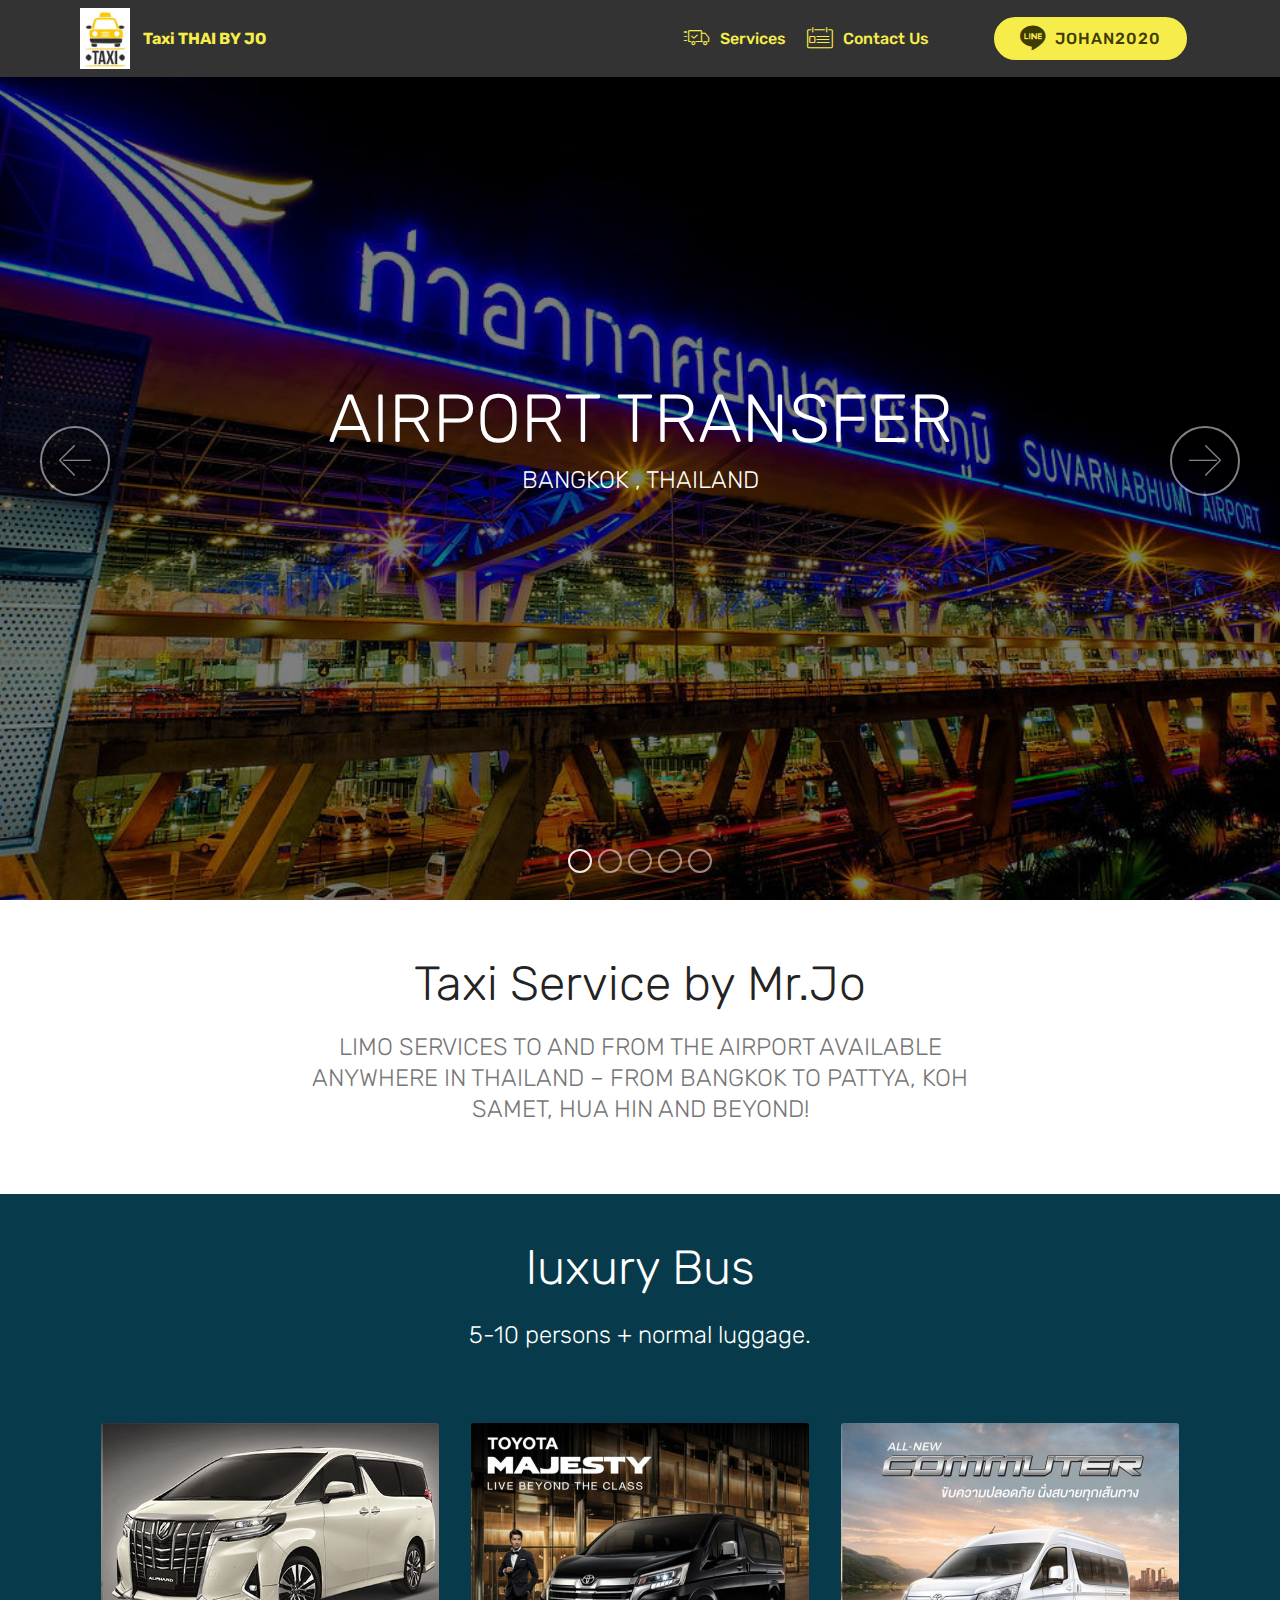
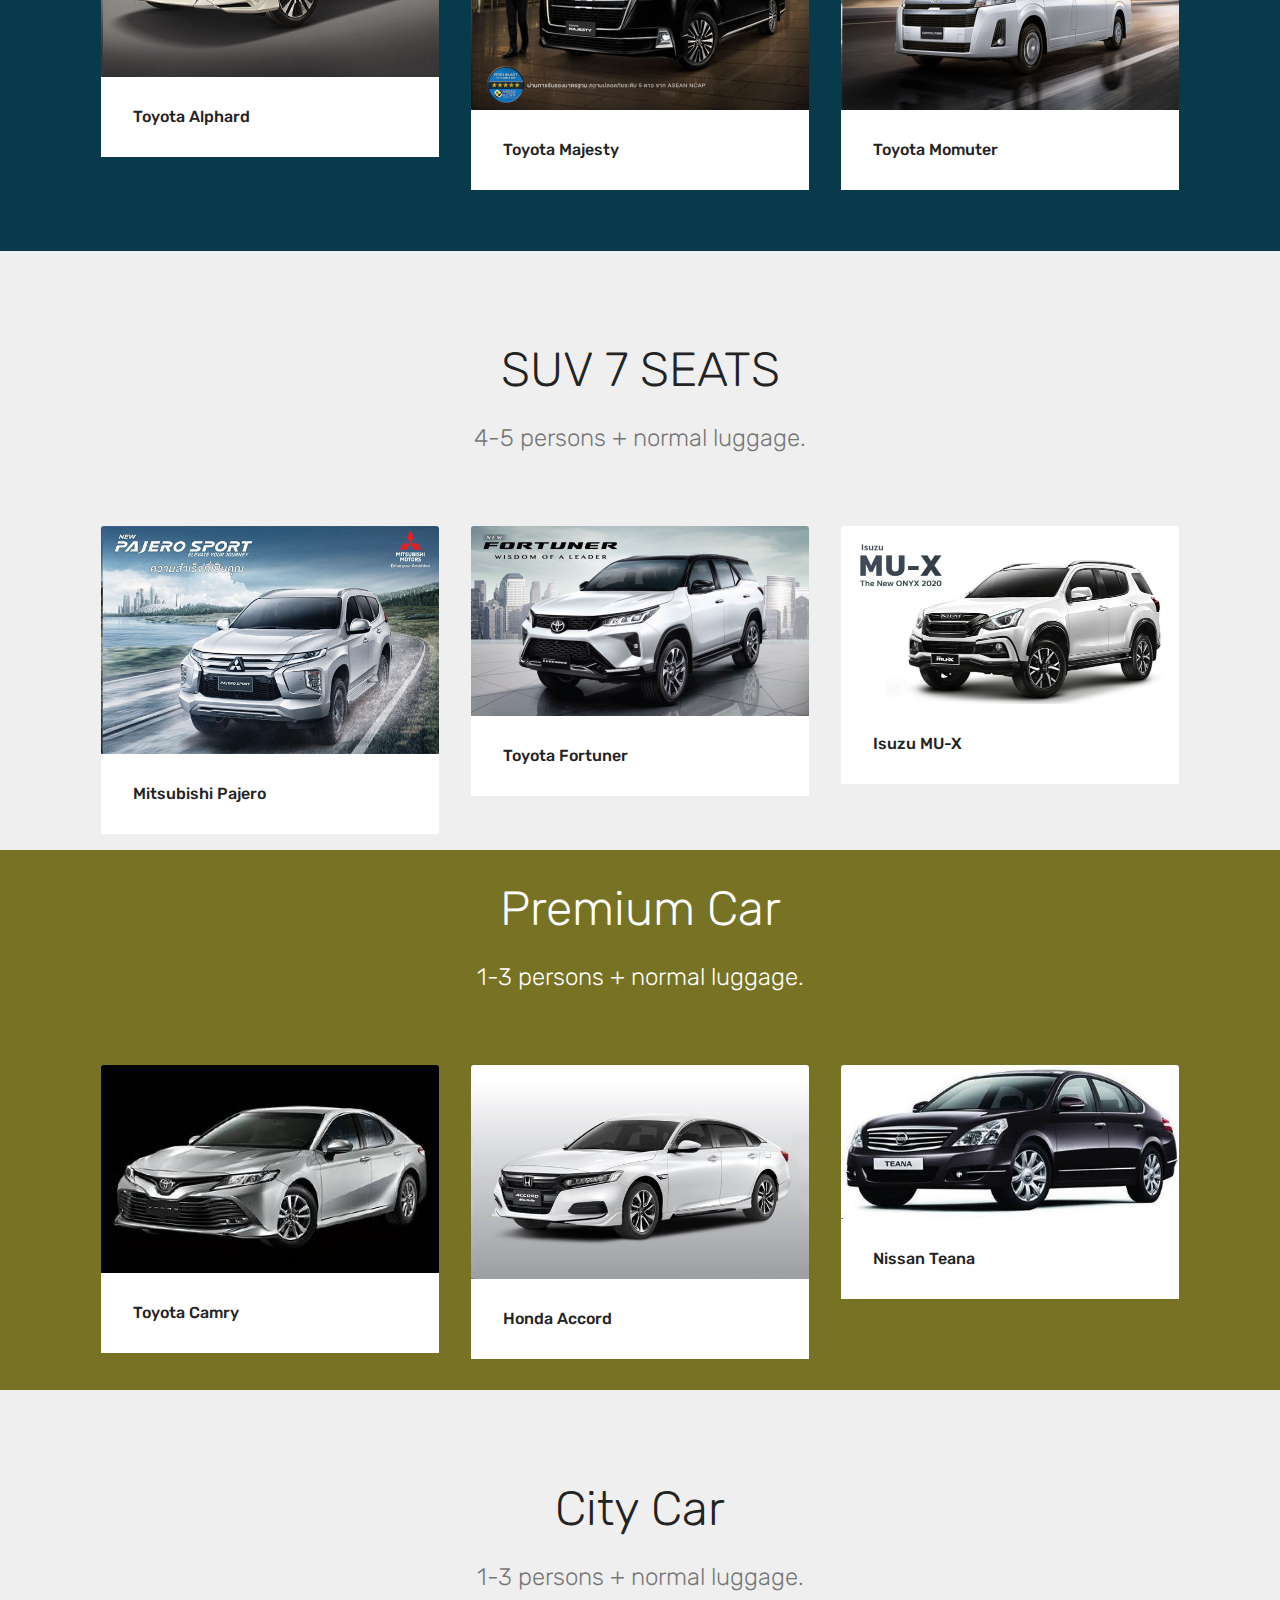
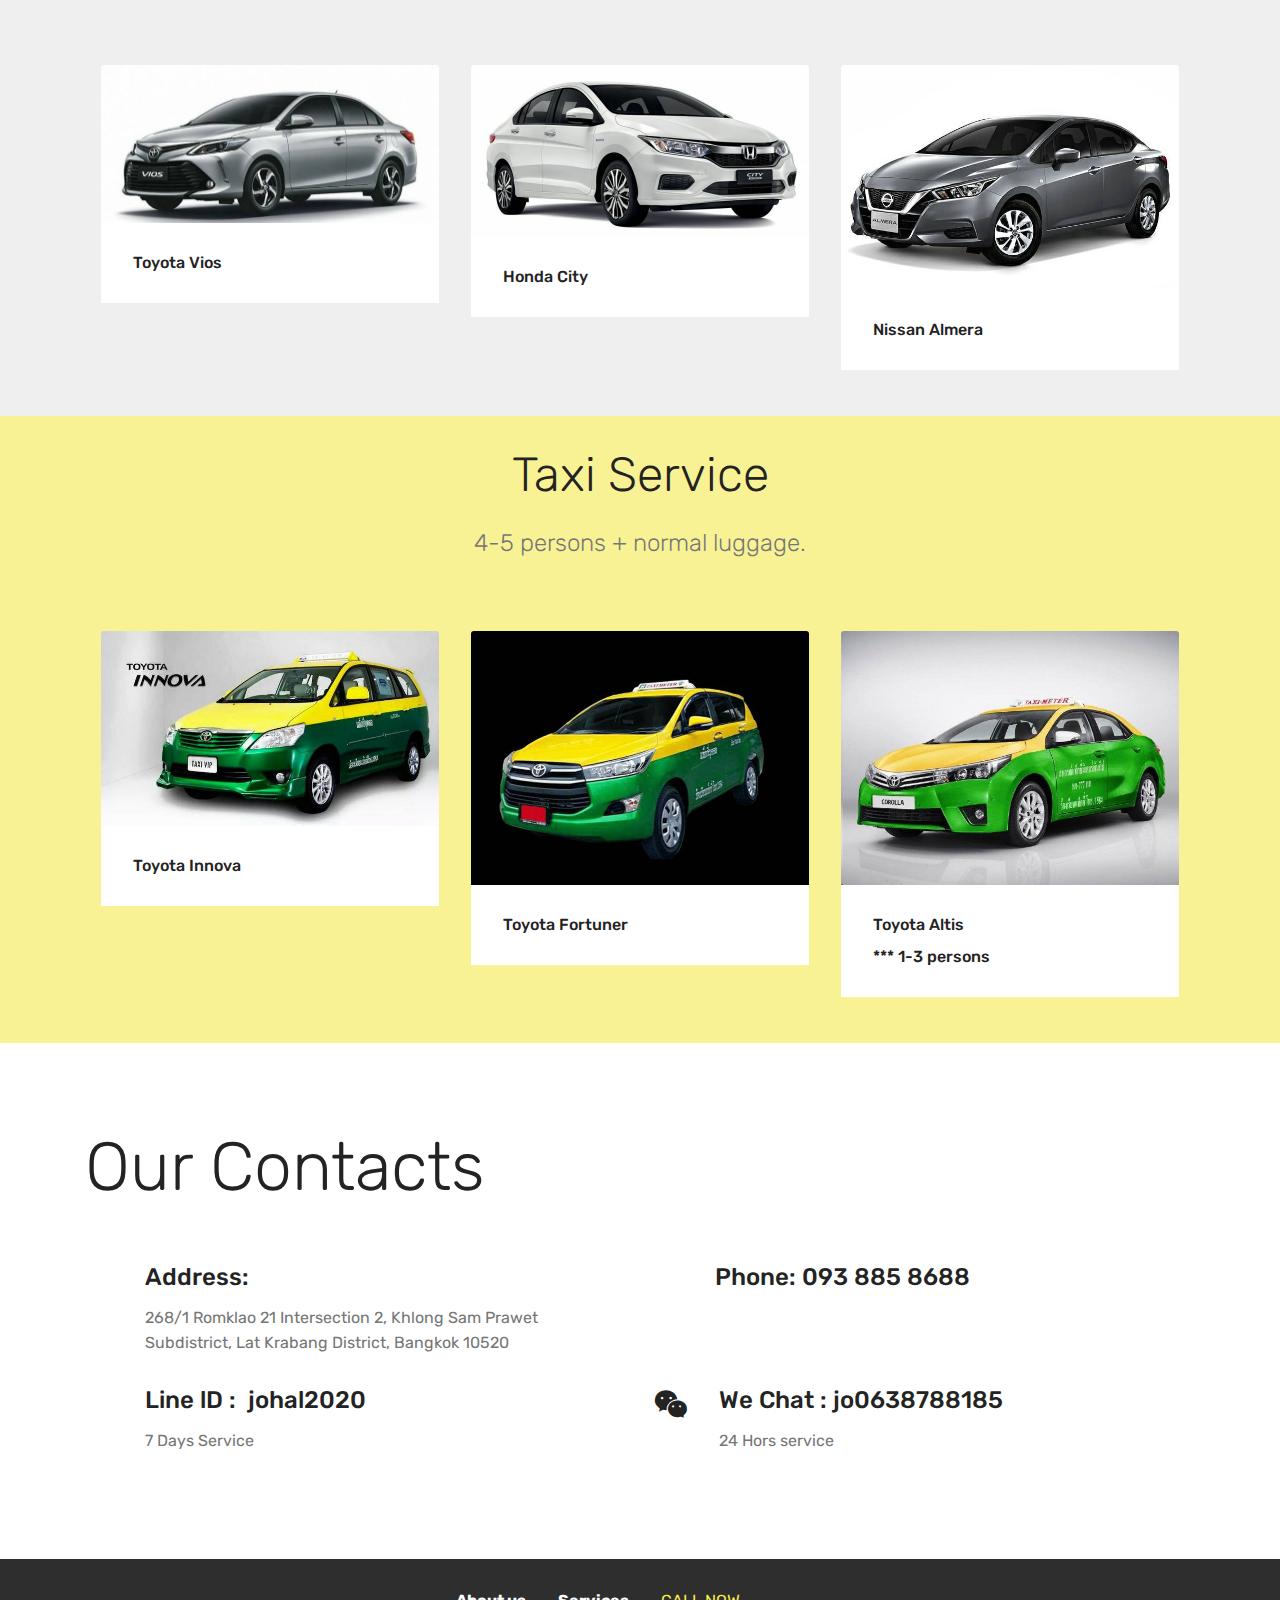
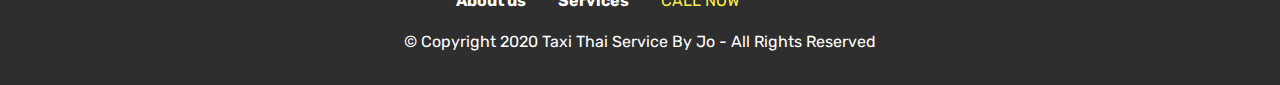
==== commit b0df630d: "create github pages" ====
--- a/index.html
+++ b/index.html
@@ -45,7 +45,7 @@
                          <img src="assets/images/taxi-logo-122x147.jpg" alt="Mobirise" title="" style="height: 3.8rem;">
                     </a>
                 </span>
-                <span class="navbar-caption-wrap"><a class="navbar-caption text-success display-4" href="https://mobirise.co">TAXI THAI SERVICE BY JO</a></span>
+                <span class="navbar-caption-wrap"><a class="navbar-caption text-success display-4" href="https://mobirise.co">Taxi THAI BY JO</a></span>
             </div>
         </div>
         <div class="collapse navbar-collapse" id="navbarSupportedContent">
@@ -68,7 +68,7 @@
     </nav>
 </section>
 
-<section class="engine"><a href="https://mobirise.info/z">best website templates</a></section><section class="carousel slide cid-saDhaAOQpx" data-interval="false" id="slider1-m">
+<section class="engine"><a href="https://mobirise.info/b">how to create your own site</a></section><section class="carousel slide cid-saDhaAOQpx" data-interval="false" id="slider1-m">
 
     
 
